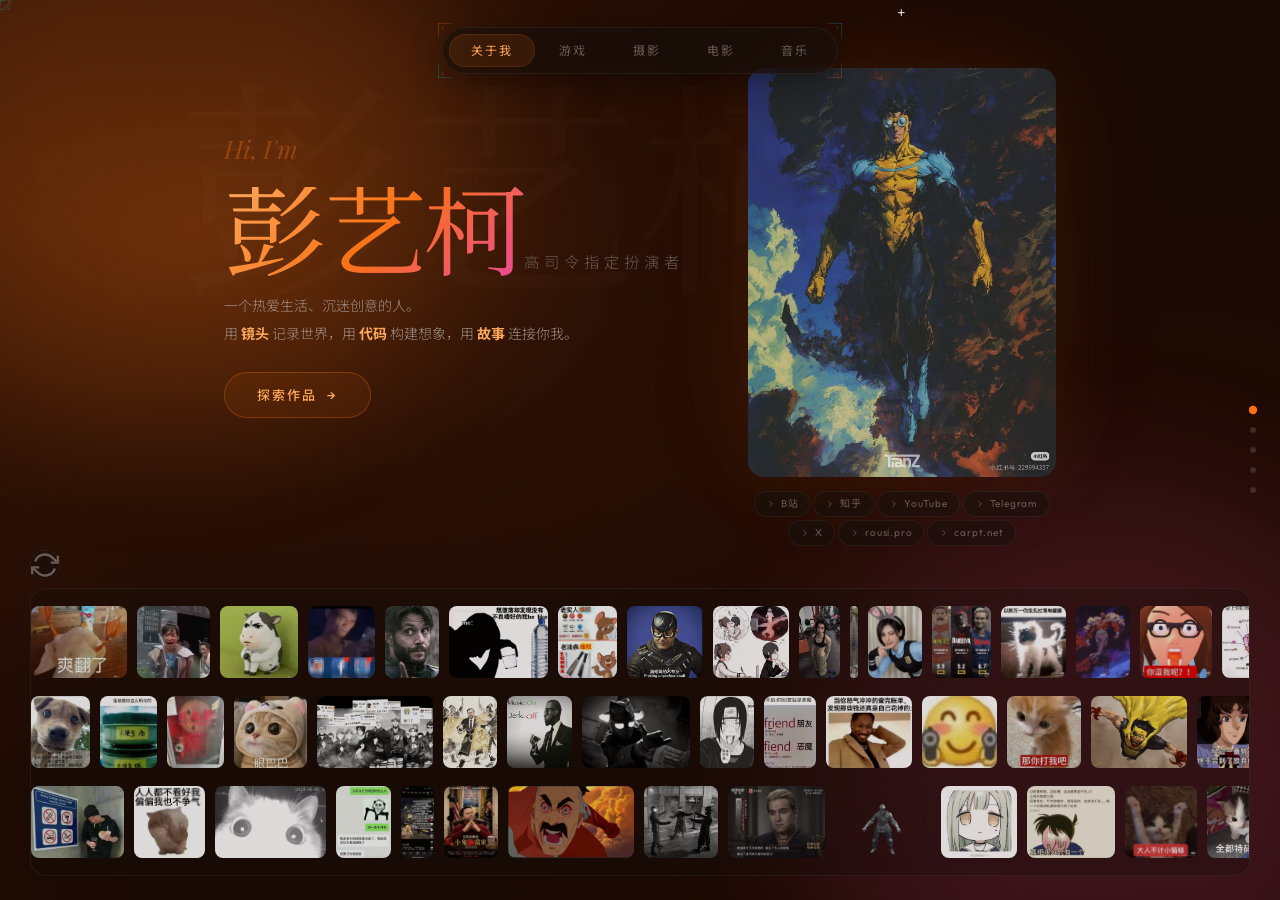
==== index.html @ dfc2ba19 "design: photo stage premium frame decoration - Conic-gradient animated border frame (8s rotate) arou" ====
<!DOCTYPE html>
<html lang="zh-CN">
<head>
<meta charset="UTF-8">
<meta name="viewport" content="width=device-width, initial-scale=1.0">
<title>JONY · 个人空间</title>
<link href="https://fonts.googleapis.com/css2?family=Instrument+Serif:ital@0;1&family=Outfit:wght@300;400;500;700&family=DM+Sans:opsz,wght@9..40,300;9..40,400;9..40,500;9..40,700&family=Noto+Sans+SC:wght@300;400;500;700;900&family=Noto+Serif+SC:wght@700;900&family=Playfair+Display:ital,wght@0,700;0,900;1,400&display=swap" rel="stylesheet">
<style>
:root{--bg-deep:#0a0806;--bg-surface:#14100c;--text-primary:#ece4dc;--text-secondary:#a09088;--text-muted:#6a5c54;--accent:#F97316;--accent-light:#FDA75C;--accent-glow:rgba(249,115,22,0.2);--border-subtle:rgba(236,228,220,0.06);--font-display:'Instrument Serif','Noto Serif SC',serif;--font-body:'Outfit','DM Sans','Noto Sans SC',sans-serif;--font-greeting:'Playfair Display',serif;--radius-sm:8px;--radius-md:16px;--radius-lg:24px;--ease-out-expo:cubic-bezier(0.16,1,0.3,1);--ease-spring:cubic-bezier(0.34,1.56,0.64,1)}
*,*::before,*::after{margin:0;padding:0;box-sizing:border-box}html{scroll-behavior:smooth}
body{font-family:var(--font-body);background:var(--bg-deep);overflow:hidden;color:var(--text-primary);cursor:none;font-weight:300;font-size:16px;line-height:1.6}
/* cursor - holographic scan */
#cursor-ring{position:fixed;width:20px;height:20px;border:1.5px solid rgba(20,184,166,0.35);border-radius:50%;pointer-events:none;z-index:99999;transform:translate(-50%,-50%);transition:width .35s var(--ease-out-expo),height .35s var(--ease-out-expo),border-color .35s ease,border-width .35s ease;mix-blend-mode:difference;box-shadow:0 0 10px rgba(20,184,166,0.06),inset 0 0 10px rgba(20,184,166,0.03)}
#cursor-ring .cr-glow{position:absolute;inset:-2px;border-radius:50%;background:radial-gradient(circle at 50% 50%,rgba(20,184,166,0.06),transparent 70%);animation:crPulse 2s ease-in-out infinite alternate;pointer-events:none}
@keyframes crPulse{0%{opacity:0.3;transform:scale(1)}100%{opacity:1;transform:scale(1.2)}}
#cursor-ring .cr-cross-h{position:absolute;top:50%;left:50%;width:12px;height:1px;background:rgba(20,184,166,0.45);transform:translate(-50%,-50%);pointer-events:none;border-radius:1px}
#cursor-ring .cr-cross-v{position:absolute;top:50%;left:50%;height:12px;width:1px;background:rgba(20,184,166,0.45);transform:translate(-50%,-50%);pointer-events:none;border-radius:1px}
#cursor-ring .cr-ring1{position:absolute;inset:-4px;border-radius:50%;border:1px solid rgba(20,184,166,0.08);animation:scanSpin 3s linear infinite;pointer-events:none}
#cursor-ring .cr-ring2{position:absolute;inset:-9px;border-radius:50%;border:1px dashed rgba(20,184,166,0.04);animation:scanSpin 5s linear infinite reverse;pointer-events:none}
#cursor-ring .cr-corner{position:absolute;width:4px;height:4px;border-color:rgba(20,184,166,0.2);border-style:solid;pointer-events:none}
#cursor-ring .cr-corner.tl{top:-1px;left:-1px;border-width:1px 0 0 1px}
#cursor-ring .cr-corner.tr{top:-1px;right:-1px;border-width:1px 1px 0 0}
#cursor-ring .cr-corner.bl{bottom:-1px;left:-1px;border-width:0 0 1px 1px}
#cursor-ring .cr-corner.br{bottom:-1px;right:-1px;border-width:0 1px 1px 0}
@keyframes scanSpin{100%{transform:rotate(360deg)}}
#cursor-ring.hover{width:44px;height:44px;border-color:rgba(20,184,166,0.5);border-width:2px;box-shadow:0 0 20px rgba(20,184,166,0.12),inset 0 0 20px rgba(20,184,166,0.06)}
#cursor-ring.hover .cr-cross-h{width:18px;background:rgba(20,184,166,0.65)}
#cursor-ring.hover .cr-cross-v{height:18px;background:rgba(20,184,166,0.65)}
#cursor-ring.hover .cr-corner{border-color:rgba(20,184,166,0.35)}
#cursor-ring.click{transform:translate(-50%,-50%) scale(.7);border-color:rgba(14,165,233,0.5);box-shadow:0 0 24px rgba(14,165,233,0.15)}
#cursor-dot{position:fixed;width:3px;height:3px;border-radius:50%;background:rgba(20,184,166,0.85);pointer-events:none;z-index:100000;transform:translate(-50%,-50%);transition:width .12s,height .12s,background .12s,box-shadow .12s;mix-blend-mode:difference;box-shadow:0 0 8px rgba(20,184,166,0.3)}
#cursor-dot.hover{width:7px;height:7px;background:rgba(20,184,166,1);box-shadow:0 0 16px rgba(20,184,166,0.45)}
.cr-particle{position:fixed;border-radius:50%;pointer-events:none;z-index:99998;mix-blend-mode:difference}
/* egg - confetti */
@keyframes confettiFall{0%{opacity:1;transform:translateY(0) rotate(0deg)}100%{opacity:0;transform:translateY(100px) rotate(720deg)}}
.egg-toast{z-index:99997;pointer-events:none;position:fixed;left:50%;top:40%;transform:translate(-50%,-50%) scale(0.85);opacity:0;transition:all .5s cubic-bezier(0.34,1.56,0.64,1);background:rgba(20,16,12,0.92);backdrop-filter:blur(20px);-webkit-backdrop-filter:blur(20px);border:1px solid rgba(100,130,255,0.25);border-radius:16px;padding:20px 32px;text-align:center;font-size:clamp(15px,1.8vw,22px);color:#fff;font-family:var(--font-body);box-shadow:0 0 60px rgba(100,130,255,0.08)}
.egg-toast.show{opacity:1;transform:translate(-50%,-50%) scale(1)}
.egg-toast .egg-icon{display:block;font-size:clamp(28px,3.5vw,44px);margin-bottom:8px}
.hover-text{transition:all .35s var(--ease-spring),color .2s ease}
.hover-text:hover{transform:translateY(-2px) scale(1.02);color:var(--text-primary)!important;text-shadow:0 4px 30px rgba(249,115,22,0.1)}
#splash{position:fixed;inset:0;z-index:9999;display:flex;align-items:center;justify-content:center;background:#000;transition:opacity .8s var(--ease-out-expo),visibility .8s var(--ease-out-expo)}
#splash::before{content:'';position:absolute;inset:0;background:radial-gradient(circle at 50% 50%,rgba(249,115,22,0.4) 0%,rgba(204,85,42,0.3) 30%,rgba(30,20,16,0.4) 60%,transparent 80%);opacity:0;transition:opacity .8s ease;pointer-events:none}
#splash.dismissing::before{opacity:1}
#splash.dismissing{background:radial-gradient(ellipse at 50% 50%,rgba(40,10,5,1) 0%,rgba(10,8,6,1) 60%,#000 100%)}
#splash.hidden{opacity:0;visibility:hidden;pointer-events:none}
.splash-title{font-family:var(--font-display);position:relative;display:flex;align-items:center;justify-content:center;transition:transform .8s var(--ease-spring),opacity .6s ease}
#splash.dismissing .splash-title{transform:scale(1.12);opacity:0.6}
.title-base{font-size:clamp(36px,6vw,80px);font-weight:400;letter-spacing:6px;color:rgba(236,228,220,0.03);margin:0;white-space:nowrap}
.title-sweep{position:absolute;font-size:clamp(36px,6vw,80px);font-weight:400;letter-spacing:6px;color:var(--text-primary);margin:0;white-space:nowrap;clip-path:inset(0 99% 0 0);animation:beamSweep 3.5s ease .5s 1 forwards}
@keyframes beamSweep{0%{clip-path:inset(0 99% 0 0)}25%{clip-path:inset(0 40% 0 0%)}40%{clip-path:inset(0 15% 0 42%)}50%{clip-path:inset(0 0% 0 72%)}55%{clip-path:inset(0 0% 0 99%)}100%{clip-path:inset(0 0% 0 99%)}}
.main{height:100vh;overflow-y:scroll;scroll-snap-type:y proximity;scroll-behavior:smooth;-webkit-overflow-scrolling:touch;position:relative;z-index:2;scrollbar-width:thin;scrollbar-color:rgba(249,115,22,0.2) transparent}
.main::-webkit-scrollbar{width:4px;background:transparent}
.main::-webkit-scrollbar-thumb{background:rgba(249,115,22,0.15);border-radius:4px}
.glass-nav{position:fixed;top:clamp(16px,3vh,28px);left:50%;transform:translateX(-50%);z-index:200;display:flex;padding:6px;border-radius:100px;background:rgba(20,16,12,0.65);backdrop-filter:blur(24px);-webkit-backdrop-filter:blur(24px);border:1px solid rgba(236,228,220,0.06);box-shadow:0 8px 32px rgba(0,0,0,0.4),inset 0 0 40px rgba(249,115,22,0.02)}
.glass-nav-inner{position:relative;display:flex;gap:2px}
.glass-nav-indicator{position:absolute;top:0;left:0;height:100%;border-radius:100px;background:rgba(249,115,22,0.12);border:1px solid rgba(249,115,22,0.15);transition:left .45s var(--ease-out-expo),width .45s var(--ease-out-expo);pointer-events:none;z-index:0}
.glass-nav-indicator::after{content:'';position:absolute;bottom:-6px;left:50%;transform:translateX(-50%);width:20px;height:2px;border-radius:1px;background:rgba(249,115,22,0.25);opacity:0;transition:opacity .45s ease}
.glass-nav a.active~.glass-nav-indicator::after{opacity:1}
.glass-nav a{text-decoration:none;padding:7px 22px;border-radius:100px;font-size:clamp(12px,0.85vw,14px);color:var(--text-muted);font-weight:400;transition:color .3s ease;cursor:pointer;font-family:var(--font-body);letter-spacing:2px;position:relative;z-index:1;text-transform:uppercase}
.glass-nav a:hover{color:var(--text-secondary)}
.glass-nav a.active{color:var(--accent-light);text-shadow:0 0 20px rgba(249,115,22,0.15)}
.glass-nav .nv-deco{position:absolute;width:clamp(10px,1.2vw,18px);height:clamp(10px,1.2vw,18px);border-color:rgba(249,115,22,0.2);border-style:solid;pointer-events:none;z-index:0;transition:border-color .4s ease}
.glass-nav:hover .nv-deco{border-color:rgba(249,115,22,0.4)}
.glass-nav .nv-deco.tl{top:-5px;left:-5px;border-width:1.5px 0 0 1.5px;border-image:linear-gradient(135deg,rgba(249,115,22,0.3),transparent) 1}
.glass-nav .nv-deco.tr{top:-5px;right:-5px;border-width:1.5px 1.5px 0 0;border-image:linear-gradient(225deg,rgba(14,165,233,0.3),transparent) 1}
.glass-nav .nv-deco.bl{bottom:-5px;left:-5px;border-width:0 0 1.5px 1.5px;border-image:linear-gradient(45deg,rgba(14,165,233,0.3),transparent) 1}
.glass-nav .nv-deco.br{bottom:-5px;right:-5px;border-width:0 1.5px 1.5px 0;border-image:linear-gradient(315deg,rgba(249,115,22,0.3),transparent) 1}
.glass-nav .nv-deco-dot{position:absolute;width:3px;height:3px;border-radius:50%;background:rgba(249,115,22,0.12);pointer-events:none;z-index:0;transition:all .4s ease}
.glass-nav:hover .nv-deco-dot{background:rgba(249,115,22,0.3);box-shadow:0 0 6px rgba(249,115,22,0.1)}
.glass-nav .nv-deco-dot.tld{top:-2px;left:-2px}
.glass-nav .nv-deco-dot.trd{top:-2px;right:-2px}
.glass-nav .nv-deco-dot.bld{bottom:-2px;left:-2px}
.glass-nav .nv-deco-dot.brd{bottom:-2px;right:-2px}
.section{min-height:100vh;scroll-snap-align:start;position:relative;display:flex;align-items:center;justify-content:center}
@media(min-width:769px){#about,#games,#photos,#movies{overflow:hidden}}
.nav-dots{position:fixed;right:24px;top:50%;transform:translateY(-50%);z-index:100;display:flex;flex-direction:column;gap:14px}
.nav-dot{width:6px;height:6px;border-radius:50%;border:none;background:rgba(236,228,220,0.15);cursor:pointer;transition:all .4s var(--ease-out-expo);position:relative}
.nav-dot:hover,.nav-dot.active{background:var(--accent);box-shadow:0 0 12px var(--accent-glow);transform:scale(1.4)}
.nav-dot .dot-label{position:absolute;right:18px;top:50%;transform:translateY(-50%);font-size:11px;color:var(--text-primary);font-weight:400;white-space:nowrap;opacity:0;transition:opacity .3s;pointer-events:none;font-family:var(--font-body);letter-spacing:1.5px;text-transform:uppercase}
.nav-dot:hover .dot-label{opacity:0.6}

/* ===== EASTER EGGS ===== */
.hero-title{position:relative;cursor:pointer;display:inline-block}
.hero-title .egg-tip{position:absolute;bottom:calc(100% + 8px);left:50%;transform:translateX(-50%) translateY(6px);background:rgba(20,16,12,0.9);backdrop-filter:blur(12px);-webkit-backdrop-filter:blur(12px);border:1px solid rgba(249,115,22,0.2);border-radius:100px;padding:6px 16px;font-size:clamp(12px,0.8vw,14px);color:rgba(253,167,92,0.9);font-family:var(--font-body);white-space:nowrap;pointer-events:none;opacity:0;transition:all .4s var(--ease-spring);font-weight:400;letter-spacing:0.5px;-webkit-text-fill-color:initial}
.hero-title .egg-tip.show{opacity:1;transform:translateX(-50%) translateY(0)}
.hero-title:hover .egg-tip.show{opacity:1;transform:translateX(-50%) translateY(0)}
.hero-title .egg-tip .heart{display:inline-block;color:#FF6B8A;animation:heartPulse .8s ease-in-out infinite alternate}
@keyframes heartPulse{0%{transform:scale(1)}100%{transform:scale(1.2)}}
.tagline-egg{cursor:pointer;transition:all .3s ease;position:relative;display:inline-block}
.tagline-egg:hover{color:rgba(253,167,92,0.8)!important;transform:scale(1.03)}
.tagline-egg.clicked{animation:tagBounce .4s var(--ease-spring)}
@keyframes tagBounce{0%{transform:scale(1)}40%{transform:scale(1.08)}100%{transform:scale(1)}}
.deco-cross-egg{cursor:pointer!important;transition:all .3s ease!important;user-select:none}
.deco-cross-egg:active{animation:crossPop .4s ease}
@keyframes crossPop{0%{transform:translateY(-50%) scale(1)}30%{transform:translateY(-50%) scale(1.3);color:rgba(249,115,22,0.15)}100%{transform:translateY(-50%) scale(1)}}
.splash-egg{cursor:pointer;user-select:none}

/* about */
#about{background:#1a0a04;flex-direction:column;padding:0;justify-content:flex-start;position:relative;overflow:hidden}
#about .aurora-blob{position:absolute;width:clamp(300px,50vw,600px);height:clamp(300px,50vw,600px);border-radius:50%;filter:blur(80px);opacity:0.15;pointer-events:none;z-index:0;will-change:transform}
#about .ab1{background:#F97316;top:-20%;left:-10%;animation:aurora 20s ease-in-out infinite}
#about .ab2{background:#EC4899;bottom:-20%;right:-10%;animation:aurora2 25s ease-in-out infinite}
#about::before{content:'';position:absolute;inset:0;background:radial-gradient(ellipse at 15% 25%,rgba(249,115,22,0.25) 0%,rgba(200,80,30,0.08) 30%,transparent 60%),radial-gradient(ellipse at 85% 70%,rgba(160,60,20,0.06) 0%,transparent 50%);pointer-events:none;z-index:1}
#about::after{content:'';position:absolute;top:-25%;left:-15%;width:55%;height:150%;background:linear-gradient(110deg,rgba(253,167,92,0.06) 0%,rgba(249,100,30,0.03) 25%,transparent 50%);transform:rotate(-18deg);pointer-events:none;z-index:1}
.about-hero{flex:1;width:100%;display:flex;align-items:center;justify-content:center;padding:0;position:relative;z-index:2;gap:clamp(30px,5vw,80px)}
.about-hero-left{flex:0 1 auto;max-width:clamp(350px,48vw,600px);position:relative;z-index:3}
.about-hero-right{flex:0 0 clamp(220px,24vw,340px);position:relative;z-index:3;display:flex;flex-direction:column;align-items:center;gap:14px}
.about-hero-left::before{content:'\5F6D\827A\67EF';position:absolute;top:-15%;left:-10%;font-family:var(--font-display);font-size:clamp(140px,18vw,280px);font-weight:400;color:rgba(236,228,220,0.02);pointer-events:none;user-select:none;white-space:nowrap;line-height:1}
.name-img{width:100%;height:auto;max-height:75vh;object-fit:contain;border-radius:var(--radius-md);box-shadow:0 0 80px rgba(249,115,22,0.1),0 0 160px rgba(249,115,22,0.04);transition:all .5s var(--ease-out-expo);cursor:pointer}
.name-img:hover{box-shadow:0 0 100px rgba(249,115,22,0.18),0 0 200px rgba(249,115,22,0.08);animation:imgBounce .5s var(--ease-spring) forwards}
@keyframes imgBounce{0%{transform:translateY(0)}40%{transform:translateY(-5px)}100%{transform:translateY(0)}}
.greeting{font-family:var(--font-greeting);font-size:clamp(18px,2vw,32px);color:rgba(249,115,22,0.35);font-style:italic;margin-bottom:4px;opacity:0;transform:translateY(20px);transition:opacity .7s ease,transform .7s ease}
.greeting.visible{opacity:1;transform:translateY(0)}.title-divider.visible{opacity:1;transform:translateY(0)}
.hero-title{font-family:var(--font-display);font-size:clamp(52px,8vw,110px);font-weight:400;line-height:0.92;letter-spacing:-0.02em;margin-bottom:10px;background:linear-gradient(135deg,#FDA75C,#F97316,#EC4899);-webkit-background-clip:text;-webkit-text-fill-color:transparent;background-clip:text;opacity:0;transform:translateY(20px);transition:opacity .7s ease,transform .7s ease}
.hero-title.visible{opacity:1;transform:translateY(0)}
.hero-tagline{font-size:clamp(14px,1.2vw,20px);color:var(--text-muted);margin-bottom:10px;letter-spacing:5px;font-weight:300;text-transform:uppercase;opacity:0;transform:translateY(20px);transition:opacity .7s ease,transform .7s ease}
.hero-tagline.visible{opacity:1;transform:translateY(0)}
.hero-bio{font-size:clamp(14px,1vw,18px);line-height:2;color:var(--text-secondary);font-weight:300;margin-bottom:24px;opacity:0;transform:translateY(20px);transition:opacity .7s ease,transform .7s ease}
.hero-bio.visible{opacity:1;transform:translateY(0)}
.hero-bio strong{color:var(--accent-light)}
.hero-btn{display:inline-flex;align-items:center;gap:10px;padding:12px 32px;border-radius:100px;border:1px solid rgba(249,115,22,0.3);background:rgba(249,115,22,0.08);color:var(--accent-light);font-size:clamp(13px,0.85vw,15px);font-weight:500;cursor:pointer;transition:all .4s var(--ease-out-expo);letter-spacing:2px;font-family:var(--font-body);text-decoration:none;text-transform:uppercase;opacity:0;transform:translateY(15px)}
.hero-btn.visible{opacity:1;transform:translateY(0)}
.hero-btn:hover{transform:translateY(-3px);border-color:rgba(249,115,22,0.5);box-shadow:0 12px 40px rgba(249,115,22,0.2)}
.site-links{width:100%;display:flex;flex-wrap:wrap;gap:3px;justify-content:center}
.site-link{display:inline-flex;align-items:center;gap:5px;padding:4px 11px;border-radius:100px;border:1px solid var(--border-subtle);background:rgba(20,16,12,0.5);color:var(--text-muted);font-size:clamp(10px,0.65vw,12px);text-decoration:none;transition:all .3s ease;font-weight:400;letter-spacing:0.8px}
.site-link:hover{border-color:rgba(249,115,22,0.25);background:rgba(249,115,22,0.06);color:var(--accent-light)}
/* photo */
#photos{background:#041a14;flex-direction:column;padding:0;overflow:hidden}
#photos .aurora-blob{position:absolute;width:clamp(300px,50vw,550px);height:clamp(300px,50vw,550px);border-radius:50%;filter:blur(90px);opacity:0.08;pointer-events:none;z-index:0;will-change:transform}
#photos .ab1{background:#14B8A6;top:-15%;left:10%;animation:aurora 24s ease-in-out infinite}
#photos .ab2{background:#0EA5E9;bottom:-15%;right:10%;animation:aurora2 20s ease-in-out infinite}
#photos::before{content:'';position:absolute;inset:0;background:radial-gradient(ellipse at 50% 50%,rgba(20,184,166,0.03) 0%,transparent 70%);pointer-events:none;z-index:0}
#photos .section-content{position:absolute;top:clamp(60px,8vh,80px);left:50%;transform:translateX(-50%);z-index:10;text-align:center;pointer-events:none}
#photos .section-title{font-family:var(--font-display);font-size:clamp(24px,3vw,40px);font-weight:400;color:rgba(236,228,220,0.5)}
#photos .section-subtitle{font-size:clamp(11px,0.85vw,13px);color:rgba(236,228,220,0.2)}
.photo-stage{position:relative;flex:1;width:100%;display:flex;align-items:center;justify-content:center;overflow:hidden}
.photo-stage .ps-frame{position:absolute;inset:clamp(16px,2.5vh,32px);pointer-events:none;z-index:7;border-radius:var(--radius-lg);overflow:hidden}
.photo-stage .ps-frame::before{content:'';position:absolute;inset:-2px;border-radius:calc(var(--radius-lg) + 2px);background:conic-gradient(from 0deg at 50% 50%,rgba(20,184,166,0.12),rgba(14,165,233,0.18),rgba(20,184,166,0.06),rgba(14,165,233,0.15),rgba(20,184,166,0.12));animation:frameRotate 8s linear infinite;mask:linear-gradient(#000 0 0) content-box,linear-gradient(#000 0 0);mask-composite:exclude;-webkit-mask:linear-gradient(#000 0 0) content-box,linear-gradient(#000 0 0);-webkit-mask-composite:exclusive;padding:1.5px}
@keyframes frameRotate{100%{transform:rotate(360deg)}}
.photo-stage .ps-glow{position:absolute;width:clamp(200px,30vw,400px);height:clamp(200px,30vw,400px);border-radius:50%;background:radial-gradient(circle,rgba(20,184,166,0.04),transparent 70%);animation:psGlow 5s ease-in-out infinite alternate;pointer-events:none;z-index:1}
.photo-stage .ps-glow.g1{top:-10%;left:10%;animation-delay:0s}
.photo-stage .ps-glow.g2{bottom:-10%;right:10%;animation-delay:2.5s;background:radial-gradient(circle,rgba(14,165,233,0.035),transparent 70%)}
@keyframes psGlow{0%{opacity:0.4;transform:translate(0,0) scale(1)}100%{opacity:1;transform:translate(20px,-20px) scale(1.15)}}
.photo-stage .ps-corner{position:absolute;width:clamp(20px,2.5vw,36px);height:clamp(20px,2.5vw,36px);border-style:solid;pointer-events:none;z-index:9;opacity:0.25;transition:opacity .5s ease}
.photo-stage:hover .ps-corner{opacity:0.5}
.photo-stage .ps-corner.tl{top:clamp(8px,1.2vh,16px);left:clamp(8px,1.2vh,16px);border-width:1.5px 0 0 1.5px;border-color:rgba(20,184,166,0.3)}
.photo-stage .ps-corner.tr{top:clamp(8px,1.2vh,16px);right:clamp(8px,1.2vh,16px);border-width:1.5px 1.5px 0 0;border-color:rgba(14,165,233,0.3)}
.photo-stage .ps-corner.bl{bottom:clamp(8px,1.2vh,16px);left:clamp(8px,1.2vh,16px);border-width:0 0 1.5px 1.5px;border-color:rgba(14,165,233,0.3)}
.photo-stage .ps-corner.br{bottom:clamp(8px,1.2vh,16px);right:clamp(8px,1.2vh,16px);border-width:0 1.5px 1.5px 0;border-color:rgba(20,184,166,0.3)}
.photo-stage .ps-line{position:absolute;z-index:9;pointer-events:none;opacity:0.15;transition:opacity .5s ease}
.photo-stage:hover .ps-line{opacity:0.3}
.photo-stage .ps-line.l1{top:clamp(12px,1.6vh,22px);left:clamp(12px,1.6vh,22px);width:clamp(40px,5vw,70px);height:1px;background:linear-gradient(90deg,rgba(20,184,166,0.4),transparent)}
.photo-stage .ps-line.l2{bottom:clamp(12px,1.6vh,22px);right:clamp(12px,1.6vh,22px);width:clamp(40px,5vw,70px);height:1px;background:linear-gradient(270deg,rgba(14,165,233,0.4),transparent)}
.photo-stage::after{content:'';position:absolute;inset:0;background:linear-gradient(90deg,rgba(4,26,20,0.3) 0%,transparent 20%,transparent 80%,rgba(4,26,20,0.3) 100%);pointer-events:none;z-index:8}
.photo-stack{position:relative;width:100%;height:100vh;display:flex;align-items:center;justify-content:center}
.photo-card{position:absolute;border-radius:var(--radius-md);overflow:hidden;cursor:pointer;background:#062e24;box-shadow:0 8px 40px rgba(0,0,0,0.4);transition:all .6s cubic-bezier(0.34,1.56,0.64,1);user-select:none;-webkit-user-select:none}
.photo-card img{width:100%;height:100%;object-fit:contain;display:block;pointer-events:none}
.photo-card.focus{z-index:5;opacity:1;transform:scale(1) translateX(0);filter:brightness(1) saturate(1);box-shadow:0 8px 40px rgba(0,0,0,0.5),0 0 60px rgba(20,184,166,0.06)}
.photo-card.side{z-index:3;opacity:0.45;filter:brightness(0.4) saturate(0.4);transform:scale(0.78);cursor:pointer}
.photo-card.side:hover{opacity:0.65;filter:brightness(0.6) saturate(0.6)}
.photo-card.far{opacity:0;z-index:1;transform:scale(0.55);pointer-events:none}
.photo-counter{position:absolute;bottom:clamp(24px,4vh,48px);right:clamp(24px,4vw,48px);z-index:10;font-family:var(--font-display);font-size:clamp(18px,2vw,30px);color:rgba(236,228,220,0.08);letter-spacing:3px;font-weight:400;user-select:none;font-style:italic}
.photo-nav-btn{position:absolute;top:50%;transform:translateY(-50%);z-index:10;width:clamp(36px,3.5vw,52px);height:clamp(36px,3.5vw,52px);border:none;background:rgba(20,16,12,0.3);backdrop-filter:blur(12px);-webkit-backdrop-filter:blur(12px);border-radius:50%;cursor:pointer;display:flex;align-items:center;justify-content:center;transition:all .4s var(--ease-out-expo);color:rgba(236,228,220,0.4);padding:0;outline:none}
.photo-nav-btn:hover{background:rgba(20,16,12,0.6);color:rgba(236,228,220,0.8);transform:translateY(-50%) scale(1.08)}
.photo-nav-btn svg{width:clamp(16px,1.5vw,22px);height:clamp(16px,1.5vw,22px);display:block}
.photo-nav-btn.prev{left:clamp(12px,2vw,32px)}
.photo-nav-btn.next{right:clamp(12px,2vw,32px)}
.photo-pages{position:absolute;bottom:clamp(24px,4vh,48px);left:50%;transform:translateX(-50%);display:flex;gap:4px;z-index:10;align-items:center}
.photo-page-line{width:20px;height:2px;border-radius:1px;border:none;background:rgba(236,228,220,0.06);cursor:pointer;transition:all .5s ease;padding:0}
.photo-page-line.active{width:32px;background:rgba(20,184,166,0.4);box-shadow:0 0 8px rgba(20,184,166,0.08)}
/* games */
#games{background:linear-gradient(145deg,#0a0a12 0%,#141428 30%,#0a0a12 100%);flex-direction:column;padding:0;overflow:hidden;min-height:100vh}
#games .aurora-blob{position:absolute;width:clamp(250px,40vw,500px);height:clamp(250px,40vw,500px);border-radius:50%;filter:blur(80px);opacity:0.1;pointer-events:none;z-index:0;will-change:transform}
#games .ab1{background:#6366F1;top:-10%;right:-5%;animation:aurora2 22s ease-in-out infinite}
#games .ab2{background:#14B8A6;bottom:-10%;left:-5%;animation:aurora 18s ease-in-out infinite}
#games::before{content:'';position:absolute;inset:0;background:radial-gradient(ellipse at 50% 0%,rgba(80,100,200,0.12),transparent 70%);pointer-events:none}
#games .section-content{text-align:center;position:relative;z-index:2;width:100%;padding:clamp(36px,5vh,56px) 0 0;flex:0 0 auto}
#games .section-title{font-family:var(--font-display);font-size:clamp(36px,5vw,64px);font-weight:400;color:var(--text-primary)}
#games .section-subtitle{font-size:clamp(13px,1.2vw,17px);color:var(--text-muted);margin-bottom:4px}
.game-desc{font-size:clamp(11px,0.85vw,14px);color:var(--text-muted);max-width:600px;margin:0 auto clamp(12px,1.5vh,22px);line-height:1.7;padding:0 16px;opacity:0.65}
.game-grid-wrap{position:relative;flex:1;width:100%;display:flex;flex-direction:column;align-items:center;overflow:hidden;padding:0 24px 16px}
.game-grid{display:grid;grid-template-columns:1fr 1fr;gap:14px;width:100%;max-width:860px;padding:4px}
.game-grid-item{display:flex;gap:18px;align-items:center;border-radius:var(--radius-md);border:1px solid var(--border-subtle);background:rgba(20,16,30,0.4);padding:16px 18px;cursor:pointer;transition:all .35s var(--ease-out-expo);overflow:hidden;position:relative}
.game-grid-item::before{content:'';position:absolute;left:0;top:10%;height:80%;width:2px;border-radius:0 1px 1px 0;background:rgba(100,130,255,0.08);transition:all .35s var(--ease-out-expo)}
.game-grid-item:hover{transform:translateX(6px);border-color:rgba(100,130,255,0.2);background:rgba(40,35,70,0.35);box-shadow:0 8px 28px rgba(100,130,255,0.08)}
.game-grid-item:hover::before{top:5%;height:90%;background:rgba(100,130,255,0.25);box-shadow:0 0 12px rgba(100,130,255,0.1)}
.game-grid-poster{width:100px;height:150px;border-radius:var(--radius-sm);overflow:hidden;flex-shrink:0;background:#1a1a2e}
.game-grid-poster div{width:100%;height:100%;background-size:cover;background-position:center}
.game-grid-info{flex:1;min-width:0}
.game-grid-info h3{font-size:clamp(15px,1.1vw,17px);font-weight:500;color:var(--text-primary);white-space:nowrap;overflow:hidden;text-overflow:ellipsis;margin-bottom:4px;transition:color .3s}
.game-grid-item:hover .game-grid-info h3{color:#7B9CFF}
.game-grid-info .hours{font-size:clamp(13px,0.9vw,15px);color:var(--text-muted)}
.game-grid-nav{display:flex;align-items:center;gap:16px;margin-top:6px}
.game-nav-btn{width:28px;height:28px;border:none;background:transparent;color:rgba(236,228,220,0.15);font-size:18px;cursor:pointer;display:flex;align-items:center;justify-content:center;transition:all .35s ease;font-family:var(--font-body);user-select:none;line-height:1;padding:0;font-weight:100;outline:none}
.game-nav-btn:hover{color:rgba(236,228,220,0.5);transform:scale(1.2)}
.game-nav-btn:disabled{opacity:0.08;cursor:default;transform:none!important}
.game-page-info{font-size:12px;color:var(--text-muted);font-weight:300;letter-spacing:2px;min-width:40px;text-align:center;font-family:var(--font-display);font-style:italic}
/* movies */
#movies{background:linear-gradient(160deg,#1a0408 0%,#2a0a12 30%,#1a0408 60%,#0d0204 100%);flex-direction:column;padding:0;overflow:hidden}
#movies .aurora-blob{position:absolute;width:clamp(250px,40vw,500px);height:clamp(250px,40vw,500px);border-radius:50%;filter:blur(80px);opacity:0.1;pointer-events:none;z-index:0;will-change:transform}
#movies .ab1{background:#EC4899;top:-20%;left:-5%;animation:aurora2 26s ease-in-out infinite}
#movies .ab2{background:#F97316;bottom:-10%;right:5%;animation:aurora 21s ease-in-out infinite}
#movies::before{content:'';position:absolute;inset:0;background:radial-gradient(ellipse at 50% 0%,rgba(236,72,153,0.15),transparent 70%);pointer-events:none}
#movies .section-content{text-align:center;position:relative;z-index:2;width:100%;padding:clamp(36px,5vh,56px) 0 0;flex:0 0 auto}
#movies .section-title{font-family:var(--font-display);font-size:clamp(36px,5vw,64px);font-weight:400;color:var(--text-primary)}
#movies .section-subtitle{font-size:clamp(13px,1.2vw,17px);color:var(--text-muted);margin-bottom:clamp(12px,2vh,28px)}
.movie-carousel-wrap{position:relative;flex:1;width:100%;overflow:hidden;display:flex;align-items:center}
.movie-track{display:flex;align-items:center;gap:50px;will-change:transform;padding:0;height:75vh}
.movie-item{flex-shrink:0;width:160px;display:flex;flex-direction:column;align-items:center}
.movie-card{width:160px;height:240px;border-radius:var(--radius-sm);position:relative;cursor:pointer;border:1.5px solid transparent;flex-shrink:0;opacity:0.35;filter:brightness(0.35) saturate(0.5);margin-bottom:0;transition:all .5s;overflow:hidden}
.movie-card .poster{position:absolute;inset:0;overflow:hidden;border-radius:10px}
.movie-card .poster div{width:100%;height:100%;background-size:cover;background-position:center}
.movie-card .poster-overlay{position:absolute;inset:0;border-radius:10px;background:linear-gradient(to top,rgba(0,0,0,0.2),transparent 40%);pointer-events:none}
.movie-card.focus{transform:scale(1.875);transform-origin:center top;opacity:1;filter:brightness(1) saturate(1);border-color:rgba(236,72,153,0.5);z-index:10;margin-bottom:220px;box-shadow:0 0 40px rgba(236,72,153,0.15),0 0 80px rgba(236,72,153,0.06)}
.movie-card.focus .poster::after{content:'';position:absolute;inset:0;background:url('data:image/svg+xml,<svg xmlns="http://www.w3.org/2000/svg" width="200" height="200" opacity="0.04"><filter id="n"><feTurbulence type="fractalNoise" baseFrequency="0.65" numOctaves="3" stitchTiles="stitch"/></filter><rect width="200" height="200" filter="url(%23n)"/></svg>');pointer-events:none;opacity:0.3;z-index:2}
.movie-card.focus .poster-overlay{opacity:0.5}
.movie-card.side{opacity:0.7;filter:brightness(0.55)}
.movie-info{width:100%;padding:12px 4px 0;text-align:center}
.movie-info h3{font-size:clamp(18px,1.3vw,24px);font-weight:400;font-family:var(--font-display);color:rgba(255,255,255,0.3);margin-bottom:3px}
.movie-info .meta{font-size:clamp(12px,0.9vw,15px);color:rgba(236,228,220,0.12);margin-bottom:2px}
.movie-info .actors{font-size:clamp(11px,0.8vw,14px);color:rgba(236,228,220,0.1);margin-bottom:2px}
.movie-info .rating{font-size:clamp(11px,0.8vw,14px);color:rgba(236,228,220,0.1);margin-bottom:3px}
.movie-info .desc{font-size:clamp(12px,0.9vw,15px);color:rgba(236,228,220,0.08);font-weight:300;font-style:italic}
.movie-item.focus .movie-info h3{color:#EC4899}
.movie-item.focus .movie-info .meta{color:var(--text-secondary)}
.movie-item.focus .movie-info .actors{color:rgba(236,228,220,0.4)}
.movie-item.focus .movie-info .rating{color:#D4A843}
.movie-item.focus .movie-info .desc{color:rgba(236,228,220,0.45)}
/* music */
#music{background:linear-gradient(145deg,#04101a 0%,#0a1e30 30%,#04101a 100%);padding:0;flex-direction:column;overflow:hidden;height:100vh}
#music .aurora-blob{position:absolute;width:clamp(300px,45vw,550px);height:clamp(300px,45vw,550px);border-radius:50%;filter:blur(90px);opacity:0.08;pointer-events:none;z-index:0;will-change:transform}
#music .ab1{background:#0EA5E9;top:-10%;right:-10%;animation:aurora 19s ease-in-out infinite}
#music .ab2{background:#14B8A6;bottom:-10%;left:-5%;animation:aurora2 23s ease-in-out infinite}
#music::before{content:'';position:absolute;inset:0;background:radial-gradient(ellipse at 25% 15%,rgba(14,165,233,0.08) 0%,transparent 50%),radial-gradient(ellipse at 75% 85%,rgba(20,184,166,0.04) 0%,transparent 50%)}
#music .section-content{text-align:center;position:relative;z-index:2;width:100%;padding:clamp(32px,4vh,48px) 0 clamp(6px,1vh,12px);flex:0 0 auto}
#music .section-title{font-family:var(--font-display);font-size:clamp(32px,4.5vw,56px);font-weight:400;color:var(--text-primary)}
#music .section-subtitle{font-size:clamp(12px,1.1vw,16px);color:var(--text-muted)}
.music-artists-wrap{position:relative;flex:1;width:100%;display:flex;gap:clamp(16px,2vw,30px);padding:0 20px 24px;z-index:2;min-height:0}
.music-artist-panel{flex:1;display:flex;flex-direction:column;min-width:0;background:rgba(10,6,20,0.5);border-radius:var(--radius-lg);border:1px solid var(--border-subtle);backdrop-filter:blur(8px);overflow:hidden;transition:all .4s var(--ease-out-expo)}.music-artist-panel:hover{border-color:rgba(14,165,233,0.08);box-shadow:0 0 30px rgba(14,165,233,0.03)}
.music-artist-header{padding:clamp(16px,2vh,24px);text-align:center;flex-shrink:0}
.music-artist-img{width:clamp(70px,7vw,120px);height:clamp(70px,7vw,120px);border-radius:50%;object-fit:cover;margin:0 auto 8px;display:block;box-shadow:0 4px 20px rgba(14,165,233,0.12);border:2px solid rgba(236,228,220,0.06);transition:all .5s var(--ease-spring)}.music-artist-panel:hover .music-artist-img{animation:vinylSpin 4s linear infinite;border-color:rgba(14,165,233,0.2);box-shadow:0 4px 30px rgba(14,165,233,0.2)}
.music-artist-header h3{font-size:clamp(18px,1.6vw,24px);font-weight:500;color:var(--text-primary);font-family:var(--font-display)}
.music-artist-count{font-size:clamp(11px,0.65vw,13px);color:rgba(14,165,233,0.3)}
.music-album-scroll{flex:1;overflow-y:auto;padding:0 12px 12px;scrollbar-width:thin;scrollbar-color:rgba(17,138,178,0.15) transparent}
.music-album-scroll::-webkit-scrollbar{width:3px}
.music-album-scroll::-webkit-scrollbar-thumb{background:rgba(14,165,233,0.15);border-radius:4px}
.music-album-grid{display:grid;grid-template-columns:repeat(auto-fill,minmax(90px,1fr));gap:12px}
.music-album-card{display:flex;flex-direction:column;align-items:center;gap:6px;transition:transform .35s var(--ease-out-expo)}
.music-album-card:hover{transform:translateY(-4px)}
.music-album-img{width:100%;aspect-ratio:1;border-radius:var(--radius-sm);object-fit:cover;box-shadow:0 4px 16px rgba(0,0,0,0.4);border:1px solid var(--border-subtle)}
.music-album-card:hover .music-album-img{box-shadow:0 8px 28px rgba(14,165,233,0.2);transform:scale(1.06);border-color:rgba(14,165,233,0.15)}
.music-album-name{font-size:11px;color:var(--text-muted);text-align:center;white-space:nowrap;overflow:hidden;text-overflow:ellipsis;max-width:100%}
.section .animate{opacity:0;transform:translateY(40px);transition:all .9s cubic-bezier(0.15,0.85,0.35,1)}.section .st-deco{width:clamp(24px,3vw,48px);height:1px;margin:clamp(6px,0.6vh,10px) auto 0;opacity:0.15;transition:all .9s cubic-bezier(0.15,0.85,0.35,1)}
.section .animate.visible{opacity:1;transform:translateY(0)}
#zoomLightbox{position:fixed;inset:0;z-index:10000;display:flex;align-items:center;justify-content:center;background:rgba(0,0,0,0);pointer-events:none;transition:background .4s ease;cursor:zoom-out}
#zoomLightbox.open{background:rgba(0,0,0,0.8);pointer-events:all}
#zoomLightbox img{max-height:0;max-width:0;border-radius:var(--radius-md);transition:all .5s var(--ease-spring);opacity:0}
#zoomLightbox.open img{max-height:80vh;max-width:80vw;opacity:1}

@keyframes aurora{0%{transform:translate(-30%,-30%) rotate(0deg)}50%{transform:translate(30%,30%) rotate(180deg)}100%{transform:translate(-30%,-30%) rotate(360deg)}}
@keyframes aurora2{0%{transform:translate(20%,-20%) rotate(0deg)}50%{transform:translate(-20%,20%) rotate(-180deg)}100%{transform:translate(20%,-20%) rotate(-360deg)}}
@keyframes vinylSpin{100%{transform:rotate(360deg)}}

.about-lower{width:100%;overflow:hidden;position:relative;z-index:2;display:flex;flex-direction:column;gap:8px;padding:4px 0 24px;margin-top:auto}
.meme-header{display:flex;align-items:center;padding:0 30px}
.meme-refresh-btn{width:30px;height:30px;border-radius:50%;border:1px solid var(--border-subtle);background:rgba(20,16,12,0.5);color:var(--text-muted);cursor:pointer;padding:0;flex-shrink:0}
.meme-refresh-btn.spinning svg{animation:spin .6s linear infinite}
@keyframes spin{100%{transform:rotate(360deg)}}
.meme-border{margin:0 30px;border:1px solid var(--border-subtle);border-radius:var(--radius-md);overflow:hidden;padding:8px 0;background:rgba(20,16,12,0.3)}
.meme-row{overflow:hidden;display:flex;align-items:center;height:clamp(60px,10vh,110px)}
.meme-row-inner{display:flex;gap:10px;white-space:nowrap}
.meme-row-inner img{height:clamp(50px,8vh,90px);width:auto;border-radius:var(--radius-sm);cursor:pointer;flex-shrink:0;opacity:0.85}
.meme-row-inner img:hover{transform:scale(1.05)!important;box-shadow:0 6px 20px rgba(249,115,22,0.2);opacity:1}
.meme-row-inner.r1{animation:memeScroll 45s linear infinite}
.meme-row-inner.r2{animation:memeScroll 60s linear infinite;animation-delay:-20s}
.meme-row-inner.r3{animation:memeScroll 75s linear infinite;animation-delay:-40s}
.meme-row-inner.paused{animation-play-state:paused!important}
@keyframes memeScroll{0%{transform:translateX(0)}100%{transform:translateX(-50%)}}
@media(max-width:900px){#cursor,#cursor-dot{display:none!important}body{cursor:auto}.about-hero{flex-direction:column-reverse;gap:14px;padding:10vh 5vw 0}.about-hero-right{width:clamp(160px,40vw,240px)}.about-hero-right .name-img{max-height:38vh}.about-hero-left .hero-title,.about-hero-left .greeting,.about-hero-left .hero-tagline,.about-hero-left .hero-bio{text-align:center}.about-hero-left .hero-title{font-size:clamp(36px,10vw,56px)}.hero-btn{margin:0 auto;font-size:13px}.site-link{font-size:clamp(10px,2vw,12px);padding:3px 8px}.about-hero-left::before{display:none}.hero-bio{font-size:14px!important}.hero-tagline{font-size:13px!important}}
@media(max-width:768px){.nav-dots{display:none}.glass-nav{padding:4px}.glass-nav a{padding:5px 12px;font-size:clamp(11px,3vw,14px);letter-spacing:0.5px}.about-lower{gap:4px;padding:2px 0 16px}.meme-border{margin:0 12px;padding:4px 0}.meme-row{height:clamp(40px,7vh,60px)}.meme-row-inner img{height:clamp(30px,5vh,50px)}.meme-header{padding:0 16px}.meme-refresh-btn{width:24px;height:24px}.meme-refresh-btn svg{width:11px;height:11px}.site-links{gap:2px}.photo-card.focus{width:clamp(220px,70vw,480px)!important;height:clamp(180px,55vh,420px)!important}.photo-card.side{transform:scale(0.85)!important}.photo-pages{bottom:clamp(12px,2vh,24px)!important}.photo-page-line{width:14px!important;height:2px!important}.photo-page-line.active{width:24px!important}.photo-counter{font-size:clamp(14px,3vw,18px)!important}.photo-nav-btn{width:clamp(28px,6vw,36px)!important;height:clamp(28px,6vw,36px)!important}.game-grid{gap:8px;padding:2px}.game-grid-item{gap:12px;padding:10px 12px}.game-grid-poster{width:70px;height:105px}.game-grid-info h3{font-size:15px}.game-grid-info .hours{font-size:13px}.game-desc{font-size:14px;max-width:92%;line-height:1.8}.music-artists-wrap{flex-direction:column;gap:10px;padding:0 12px 16px}.music-artist-img{width:clamp(60px,12vw,80px)!important;height:clamp(60px,12vw,80px)!important}.music-artist-header h3{font-size:clamp(16px,4vw,20px)}.music-album-grid{grid-template-columns:repeat(auto-fill,minmax(80px,1fr));gap:8px}.music-album-name{font-size:12px}.movie-carousel-wrap{align-items:flex-start!important;padding-top:2vh}.movie-track{height:auto!important;min-height:45vh;padding-top:20px;padding-bottom:20px}.movie-card{width:120px;height:180px}.movie-card.focus{width:180px;height:270px;margin-bottom:220px!important}.movie-info h3{font-size:clamp(16px,3.5vw,20px)!important}.movie-info .meta,.movie-info .actors,.movie-info .rating,.movie-info .desc{font-size:clamp(13px,2.6vw,15px)!important}}
@media(max-width:480px){.about-hero{padding:8vh 4vw 0;gap:10px}.about-hero-right{width:clamp(130px,35vw,170px)}.about-hero-left .hero-title{font-size:clamp(28px,8vw,40px)}.hero-btn{padding:8px 18px;font-size:13px}.about-hero-left .hero-bio{font-size:14px;margin-bottom:14px}.about-hero-left .hero-tagline{font-size:12px;margin-bottom:6px}.site-link{font-size:10px;padding:2px 5px}.glass-nav a{padding:3px 8px;font-size:clamp(10px,3vw,11px);letter-spacing:0}.photo-card.focus{width:clamp(180px,80vw,380px)!important;height:clamp(150px,45vh,340px)!important}.photo-counter{font-size:clamp(12px,4vw,16px)!important}.game-grid{gap:6px}.game-grid-item{gap:8px;padding:8px 10px}.game-grid-poster{width:55px;height:83px}.game-grid-info h3{font-size:13px}.game-grid-info .hours{font-size:12px}.game-desc{font-size:13px}.movie-card{width:100px;height:150px}.movie-card.focus{width:150px;height:225px;margin-bottom:160px!important}.movie-info h3{font-size:clamp(14px,4vw,16px)!important}.movie-info .meta,.movie-info .actors,.movie-info .rating,.movie-info .desc{font-size:clamp(12px,3vw,13px)!important}}
</style></head><body>
<div id="splash"><h1 class="splash-title"><span class="title-base">你好，我是彭艺柯</span><span class="title-sweep">你好，我是彭艺柯</span></h1></div>
<div id="zoomLightbox"><img alt=""></div>
<div id="cursor-dot"></div><div id="cursor-ring"><div class="cr-glow"></div><div class="cr-cross-h"></div><div class="cr-cross-v"></div><div class="cr-ring1"></div><div class="cr-ring2"></div><span class="cr-corner tl"></span><span class="cr-corner tr"></span><span class="cr-corner bl"></span><span class="cr-corner br"></span></div>
<nav class="glass-nav" id="glassNav"><span class="nv-deco tl"></span><span class="nv-deco tr"></span><span class="nv-deco bl"></span><span class="nv-deco br"></span><span class="nv-deco-dot tld"></span><span class="nv-deco-dot trd"></span><span class="nv-deco-dot bld"></span><span class="nv-deco-dot brd"></span><div class="glass-nav-inner"><div class="glass-nav-indicator" id="navIndicator"></div><a href="#about" data-index="0" class="active">关于我</a><a href="#games" data-index="1">游戏</a><a href="#photos" data-index="2">摄影</a><a href="#movies" data-index="3">电影</a><a href="#music" data-index="4">音乐</a></div></nav>
<nav class="nav-dots" id="navDots"><a class="nav-dot active" href="#about" data-index="0"><span class="dot-label">关于我</span></a><a class="nav-dot" href="#games" data-index="1"><span class="dot-label">游戏</span></a><a class="nav-dot" href="#photos" data-index="2"><span class="dot-label">摄影</span></a><a class="nav-dot" href="#movies" data-index="3"><span class="dot-label">电影</span></a><a class="nav-dot" href="#music" data-index="4"><span class="dot-label">音乐</span></a></nav>
<div class="main" id="main">
<section id="about" class="section">
  <div class="aurora-blob ab1"></div><div class="aurora-blob ab2"></div><div class="about-hero"><div class="about-hero-left"><p class="greeting hover-text">Hi, I'm</p><div class="title-divider" style="width:clamp(40px,6vw,80px);height:1px;background:linear-gradient(90deg,rgba(249,115,22,0.5),transparent);margin:0 0 clamp(12px,1.5vh,20px) 0;opacity:0;transform:translateY(20px);transition:opacity .7s ease .12s,transform .7s ease .12s"></div><h1 class="hero-title hover-text" id="nameEgg">彭艺柯<span class="egg-tip" id="loveTip"><span class="heart">♥</span> 爱你呦 <span class="heart">♥</span></span></h1><p class="hero-tagline hover-text tagline-egg" id="taglineEgg">高司令指定扮演者</p><p class="hero-bio hover-text">一个热爱生活、沉迷创意的人。<br>用 <strong>镜头</strong> 记录世界，用 <strong>代码</strong> 构建想象，用 <strong>故事</strong> 连接你我。</p><a class="hero-btn" href="#photos">探索作品 <span>→</span></a></div>
<div class="about-hero-right"><span class="deco-cross deco-cross-egg" id="crossEgg">+</span><span class="deco-light" style="top:5%;left:-15%"></span><span class="deco-light" style="bottom:10%;right:-10%"></span><img class="name-img" src="pic/头像.jpg" alt="彭艺柯">
<div class="site-links"><a class="site-link hover-text" href="https://www.bilibili.com" target="_blank"><svg class="link-icon" viewBox="0 0 24 24" fill="none" stroke="currentColor" stroke-width="2" stroke-linecap="round" stroke-linejoin="round" width="10" height="10"><path d="M9 18l6-6-6-6"/></svg>B站</a><a class="site-link hover-text" href="https://www.zhihu.com" target="_blank"><svg class="link-icon" viewBox="0 0 24 24" fill="none" stroke="currentColor" stroke-width="2" stroke-linecap="round" stroke-linejoin="round" width="10" height="10"><path d="M9 18l6-6-6-6"></path></svg>知乎</a><a class="site-link hover-text" href="https://www.youtube.com" target="_blank"><svg class="link-icon" viewBox="0 0 24 24" fill="none" stroke="currentColor" stroke-width="2" stroke-linecap="round" stroke-linejoin="round" width="10" height="10"><path d="M9 18l6-6-6-6"></path></svg>YouTube</a><a class="site-link hover-text" href="https://t.me" target="_blank"><svg class="link-icon" viewBox="0 0 24 24" fill="none" stroke="currentColor" stroke-width="2" stroke-linecap="round" stroke-linejoin="round" width="10" height="10"><path d="M9 18l6-6-6-6"></path></svg>Telegram</a><a class="site-link hover-text" href="https://x.com" target="_blank"><svg class="link-icon" viewBox="0 0 24 24" fill="none" stroke="currentColor" stroke-width="2" stroke-linecap="round" stroke-linejoin="round" width="10" height="10"><path d="M9 18l6-6-6-6"></path></svg>X</a><a class="site-link hover-text" href="https://rousi.pro/" target="_blank"><svg class="link-icon" viewBox="0 0 24 24" fill="none" stroke="currentColor" stroke-width="2" stroke-linecap="round" stroke-linejoin="round" width="10" height="10"><path d="M9 18l6-6-6-6"></path></svg>rousi.pro</a><a class="site-link hover-text" href="https://carpt.net/index.php" target="_blank"><svg class="link-icon" viewBox="0 0 24 24" fill="none" stroke="currentColor" stroke-width="2" stroke-linecap="round" stroke-linejoin="round" width="10" height="10"><path d="M9 18l6-6-6-6"></path></svg>carpt.net</a></div></div></div>
<div class="about-lower"><div class="meme-header"><button class="meme-refresh-btn" id="memeRefreshBtn"><svg viewBox="0 0 24 24" fill="none" stroke="currentColor" stroke-width="2"><polyline points="23 4 23 10 17 10"/><polyline points="1 20 1 14 7 14"/><path d="M3.51 9a9 9 0 0 1 14.85-3.36L23 10M1 14l4.64 4.36A9 9 0 0 0 20.49 15"/></svg></button></div>
<div class="meme-border"><div class="meme-row"><div class="meme-row-inner r1" id="memeRow1"></div></div><div class="meme-row"><div class="meme-row-inner r2" id="memeRow2"></div></div><div class="meme-row"><div class="meme-row-inner r3" id="memeRow3"></div></div></div></div></section>
<section id="games" class="section">
  <div class="aurora-blob ab1"></div><div class="aurora-blob ab2"></div><div class="section-content"><h2 class="section-title animate hover-text">游戏 · 存档</h2><div class="st-deco" style="background:#6366F1"></div><p class="section-subtitle animate hover-text">那些消耗了无数夜晚的虚拟世界</p><p class="game-desc animate hover-text">从 CS:GO 的竞技场到战地的硝烟战场，从无主之地的废土到艾尔登法环的狭间之地——<strong style="color:var(--text-secondary)">FPS</strong> 是刻在骨子里的本能，<strong style="color:var(--text-secondary)">RPG</strong> 是沉浸另一个自我的方式，<strong style="color:var(--text-secondary)">Roguelike</strong> 则是永不言弃的执念。427 小时的 CS2 见证了无数次残局，231 小时的战地记录了每一场拉栓。射击、探索、建造、生存——屏幕亮起，便是另一个世界。</p></div><div class="game-grid-wrap"><div class="game-grid" id="gameGrid"></div><div class="game-grid-nav"><button class="game-nav-btn" id="gamePrev">‹</button><span class="game-page-info" id="gamePageInfo">1/4</span><button class="game-nav-btn" id="gameNext">›</button></div></div></section>
<section id="photos" class="section">
  <div class="aurora-blob ab1"></div><div class="aurora-blob ab2"></div><div class="section-content"><h2 class="section-title animate hover-text">摄影 · 光影</h2><div class="st-deco" style="background:#14B8A6"></div><p class="section-subtitle animate hover-text">用镜头记录的瞬间</p></div><div class="photo-stage"><span class="ps-frame"></span><span class="ps-glow g1"></span><span class="ps-glow g2"></span><span class="ps-corner tl"></span><span class="ps-corner tr"></span><span class="ps-corner bl"></span><span class="ps-corner br"></span><span class="ps-line l1"></span><span class="ps-line l2"></span><div class="photo-stack" id="photoStack"></div><button class="photo-nav-btn prev" id="photoPrev"><svg viewBox="0 0 24 24" fill="none" stroke="currentColor" stroke-width="1.5" stroke-linecap="round" stroke-linejoin="round"><path d="M15 18l-6-6 6-6"/></svg></button><button class="photo-nav-btn next" id="photoNext"><svg viewBox="0 0 24 24" fill="none" stroke="currentColor" stroke-width="1.5" stroke-linecap="round" stroke-linejoin="round"><path d="M9 18l6-6-6-6"/></svg></button><div class="photo-pages" id="photoPages"></div><div class="photo-counter" id="photoCounter"></div><div class="photo-hint" id="photoHint" style="position:absolute;right:clamp(24px,4vw,48px);bottom:clamp(60px,8vh,80px);z-index:10;font-size:11px;color:rgba(236,228,220,0.1);letter-spacing:1px;font-family:var(--font-body);cursor:pointer;user-select:none;transition:all .3s" title="点击 5 次说出摄影金句">📷 点击 5 次→</div></div></section>
<section id="movies" class="section">
  <div class="aurora-blob ab1"></div><div class="aurora-blob ab2"></div><div class="section-content"><h2 class="section-title animate hover-text">光影 · 电影</h2><div class="st-deco" style="background:#EC4899"></div><p class="section-subtitle animate hover-text">那些在银幕上闪烁的，是另一个世界的梦</p></div><div class="movie-carousel-wrap" id="movieReel" style="position:relative"><div class="movie-track" id="movieTrack">
            <div class="movie-item"><div class="movie-card"><div class="poster"><div style="background-image:url('https://m.media-amazon.com/images/M/MV5BODYwNDYxNDk1Nl5BMl5BanBnXkFtZTgwOTAwMTk2MDE@._V1_SX300.jpg')"></div></div><div class="poster-overlay"></div></div><div class="movie-info"><h3>白日梦想家</h3><div class="meta"><svg viewBox="0 0 24 24" fill="none" stroke="currentColor" stroke-width="1.5" width="12" height="12" style="vertical-align:-2px;margin-right:2px"><path d="M7 4v16M17 4v16M3 8h4m10 0h4M3 12h18M3 16h4m10 0h4M4 20h16a1 1 0 001-1V5a1 1 0 00-1-1H4a1 1 0 00-1 1v14a1 1 0 001 1z"/></svg> 本·斯蒂勒 · 2013</div><div class="actors"><svg viewBox="0 0 24 24" fill="none" stroke="currentColor" stroke-width="1.5" width="12" height="12" style="vertical-align:-2px;margin-right:2px"><path d="M12 2l3.09 6.26L22 9.27l-5 4.87 1.18 6.88L12 17.77l-6.18 3.25L7 14.14 2 9.27l6.91-1.01L12 2z"/></svg> 本·斯蒂勒 / 克里斯汀·韦格</div><div class="rating"><svg viewBox="0 0 24 24" fill="none" stroke="currentColor" stroke-width="1.5" width="12" height="12" style="vertical-align:-2px;margin-right:2px"><path d="M6 9H4.5a2.5 2.5 0 010-5H6M18 9h1.5a2.5 2.5 0 000-5H18M4 22h16M10 14.66V17c0 .55-.47.98-.97 1.21C7.85 18.75 7 20.24 7 22M17 22c0-1.76-.85-3.25-2.03-3.79-.5-.23-.97-.66-.97-1.21v-2.34M14 14H10a4 4 0 01-4-4V5a2 2 0 012-2h8a2 2 0 012 2v5a4 4 0 01-4 4z"/></svg> IMDb 7.3</div><div class="desc">开拓视野，冲破艰险。</div></div></div>
            <div class="movie-item"><div class="movie-card"><div class="poster"><div style="background-image:url('https://m.media-amazon.com/images/M/MV5BNzA3ZjZlNzYtMTdjMy00NjMzLTk5ZGYtMTkyYzNiOGM1YmM3XkEyXkFqcGc@._V1_SX300.jpg')"></div></div><div class="poster-overlay"></div></div><div class="movie-info"><h3>楚门的世界</h3><div class="meta"><svg viewBox="0 0 24 24" fill="none" stroke="currentColor" stroke-width="1.5" width="12" height="12" style="vertical-align:-2px;margin-right:2px"><path d="M7 4v16M17 4v16M3 8h4m10 0h4M3 12h18M3 16h4m10 0h4M4 20h16a1 1 0 001-1V5a1 1 0 00-1-1H4a1 1 0 00-1 1v14a1 1 0 001 1z"/></svg> 彼得·威尔 · 1998</div><div class="actors"><svg viewBox="0 0 24 24" fill="none" stroke="currentColor" stroke-width="1.5" width="12" height="12" style="vertical-align:-2px;margin-right:2px"><path d="M12 2l3.09 6.26L22 9.27l-5 4.87 1.18 6.88L12 17.77l-6.18 3.25L7 14.14 2 9.27l6.91-1.01L12 2z"/></svg> 金·凯瑞 / 劳拉·琳尼</div><div class="rating"><svg viewBox="0 0 24 24" fill="none" stroke="currentColor" stroke-width="1.5" width="12" height="12" style="vertical-align:-2px;margin-right:2px"><path d="M6 9H4.5a2.5 2.5 0 010-5H6M18 9h1.5a2.5 2.5 0 000-5H18M4 22h16M10 14.66V17c0 .55-.47.98-.97 1.21C7.85 18.75 7 20.24 7 22M17 22c0-1.76-.85-3.25-2.03-3.79-.5-.23-.97-.66-.97-1.21v-2.34M14 14H10a4 4 0 01-4-4V5a2 2 0 012-2h8a2 2 0 012 2v5a4 4 0 01-4 4z"/></svg> IMDb 8.2</div><div class="desc">如果不能再见，祝你早安午安晚安。</div></div></div>
            <div class="movie-item"><div class="movie-card"><div class="poster"><div style="background-image:url('https://m.media-amazon.com/images/M/MV5BMzUzNDM2NzM2MV5BMl5BanBnXkFtZTgwNTM3NTg4OTE@._V1_QL75_UX380_CR0,0,380,562_.jpg')"></div></div><div class="poster-overlay"></div></div><div class="movie-info"><h3>爱乐之城</h3><div class="meta"><svg viewBox="0 0 24 24" fill="none" stroke="currentColor" stroke-width="1.5" width="12" height="12" style="vertical-align:-2px;margin-right:2px"><path d="M7 4v16M17 4v16M3 8h4m10 0h4M3 12h18M3 16h4m10 0h4M4 20h16a1 1 0 001-1V5a1 1 0 00-1-1H4a1 1 0 00-1 1v14a1 1 0 001 1z"/></svg> 达米恩·查泽雷 · 2016</div><div class="actors"><svg viewBox="0 0 24 24" fill="none" stroke="currentColor" stroke-width="1.5" width="12" height="12" style="vertical-align:-2px;margin-right:2px"><path d="M12 2l3.09 6.26L22 9.27l-5 4.87 1.18 6.88L12 17.77l-6.18 3.25L7 14.14 2 9.27l6.91-1.01L12 2z"/></svg> 瑞恩·高斯林 / 艾玛·斯通</div><div class="rating"><svg viewBox="0 0 24 24" fill="none" stroke="currentColor" stroke-width="1.5" width="12" height="12" style="vertical-align:-2px;margin-right:2px"><path d="M6 9H4.5a2.5 2.5 0 010-5H6M18 9h1.5a2.5 2.5 0 000-5H18M4 22h16M10 14.66V17c0 .55-.47.98-.97 1.21C7.85 18.75 7 20.24 7 22M17 22c0-1.76-.85-3.25-2.03-3.79-.5-.23-.97-.66-.97-1.21v-2.34M14 14H10a4 4 0 01-4-4V5a2 2 0 012-2h8a2 2 0 012 2v5a4 4 0 01-4 4z"/></svg> IMDb 8.0</div><div class="desc">敬那些做梦的人。</div></div></div>
            <div class="movie-item"><div class="movie-card"><div class="poster"><div style="background-image:url('https://m.media-amazon.com/images/M/MV5BNzVkMTgzODQtMWIwZC00NzE4LTgzZjYtMzAwM2I5OGZhNjE4XkEyXkFqcGc@._V1_QL75_UX380_CR0,0,380,562_.jpg')"></div></div><div class="poster-overlay"></div></div><div class="movie-info"><h3>头号玩家</h3><div class="meta"><svg viewBox="0 0 24 24" fill="none" stroke="currentColor" stroke-width="1.5" width="12" height="12" style="vertical-align:-2px;margin-right:2px"><path d="M7 4v16M17 4v16M3 8h4m10 0h4M3 12h18M3 16h4m10 0h4M4 20h16a1 1 0 001-1V5a1 1 0 00-1-1H4a1 1 0 00-1 1v14a1 1 0 001 1z"/></svg> 史蒂文·斯皮尔伯格 · 2018</div><div class="actors"><svg viewBox="0 0 24 24" fill="none" stroke="currentColor" stroke-width="1.5" width="12" height="12" style="vertical-align:-2px;margin-right:2px"><path d="M12 2l3.09 6.26L22 9.27l-5 4.87 1.18 6.88L12 17.77l-6.18 3.25L7 14.14 2 9.27l6.91-1.01L12 2z"/></svg> 泰伊·谢里丹 / 奥利维亚·库克</div><div class="rating"><svg viewBox="0 0 24 24" fill="none" stroke="currentColor" stroke-width="1.5" width="12" height="12" style="vertical-align:-2px;margin-right:2px"><path d="M6 9H4.5a2.5 2.5 0 010-5H6M18 9h1.5a2.5 2.5 0 000-5H18M4 22h16M10 14.66V17c0 .55-.47.98-.97 1.21C7.85 18.75 7 20.24 7 22M17 22c0-1.76-.85-3.25-2.03-3.79-.5-.23-.97-.66-.97-1.21v-2.34M14 14H10a4 4 0 01-4-4V5a2 2 0 012-2h8a2 2 0 012 2v5a4 4 0 01-4 4z"/></svg> IMDb 7.4</div><div class="desc">谢谢你玩我的游戏。</div></div></div>
            <div class="movie-item"><div class="movie-card"><div class="poster"><div style="background-image:url('https://m.media-amazon.com/images/M/MV5BMTA2NDc3Njg5NDVeQTJeQWpwZ15BbWU4MDc1NDcxNTUz._V1_SX300.jpg')"></div></div><div class="poster-overlay"></div></div><div class="movie-info"><h3>波西米亚狂想曲</h3><div class="meta"><svg viewBox="0 0 24 24" fill="none" stroke="currentColor" stroke-width="1.5" width="12" height="12" style="vertical-align:-2px;margin-right:2px"><path d="M7 4v16M17 4v16M3 8h4m10 0h4M3 12h18M3 16h4m10 0h4M4 20h16a1 1 0 001-1V5a1 1 0 00-1-1H4a1 1 0 00-1 1v14a1 1 0 001 1z"/></svg> 布莱恩·辛格 · 2018</div><div class="actors"><svg viewBox="0 0 24 24" fill="none" stroke="currentColor" stroke-width="1.5" width="12" height="12" style="vertical-align:-2px;margin-right:2px"><path d="M12 2l3.09 6.26L22 9.27l-5 4.87 1.18 6.88L12 17.77l-6.18 3.25L7 14.14 2 9.27l6.91-1.01L12 2z"/></svg> 拉米·马雷克 / 露西·宝通</div><div class="rating"><svg viewBox="0 0 24 24" fill="none" stroke="currentColor" stroke-width="1.5" width="12" height="12" style="vertical-align:-2px;margin-right:2px"><path d="M6 9H4.5a2.5 2.5 0 010-5H6M18 9h1.5a2.5 2.5 0 000-5H18M4 22h16M10 14.66V17c0 .55-.47.98-.97 1.21C7.85 18.75 7 20.24 7 22M17 22c0-1.76-.85-3.25-2.03-3.79-.5-.23-.97-.66-.97-1.21v-2.34M14 14H10a4 4 0 01-4-4V5a2 2 0 012-2h8a2 2 0 012 2v5a4 4 0 01-4 4z"/></svg> IMDb 7.9</div><div class="desc">我们注定与众不同。</div></div></div>
            <div class="movie-item"><div class="movie-card"><div class="poster"><div style="background-image:url('https://m.media-amazon.com/images/M/MV5BOTgyOGQ1NDItNGU3Ny00MjU3LTg2YWEtNmEyYjBiMjI1Y2M5XkEyXkFqcGc@._V1_QL75_UX380_CR0,4,380,562_.jpg')"></div></div><div class="poster-overlay"></div></div><div class="movie-info"><h3>搏击俱乐部</h3><div class="meta"><svg viewBox="0 0 24 24" fill="none" stroke="currentColor" stroke-width="1.5" width="12" height="12" style="vertical-align:-2px;margin-right:2px"><path d="M7 4v16M17 4v16M3 8h4m10 0h4M3 12h18M3 16h4m10 0h4M4 20h16a1 1 0 001-1V5a1 1 0 00-1-1H4a1 1 0 00-1 1v14a1 1 0 001 1z"/></svg> 大卫·芬奇 · 1999</div><div class="actors"><svg viewBox="0 0 24 24" fill="none" stroke="currentColor" stroke-width="1.5" width="12" height="12" style="vertical-align:-2px;margin-right:2px"><path d="M12 2l3.09 6.26L22 9.27l-5 4.87 1.18 6.88L12 17.77l-6.18 3.25L7 14.14 2 9.27l6.91-1.01L12 2z"/></svg> 布拉德·皮特 / 爱德华·诺顿</div><div class="rating"><svg viewBox="0 0 24 24" fill="none" stroke="currentColor" stroke-width="1.5" width="12" height="12" style="vertical-align:-2px;margin-right:2px"><path d="M6 9H4.5a2.5 2.5 0 010-5H6M18 9h1.5a2.5 2.5 0 000-5H18M4 22h16M10 14.66V17c0 .55-.47.98-.97 1.21C7.85 18.75 7 20.24 7 22M17 22c0-1.76-.85-3.25-2.03-3.79-.5-.23-.97-.66-.97-1.21v-2.34M14 14H10a4 4 0 01-4-4V5a2 2 0 012-2h8a2 2 0 012 2v5a4 4 0 01-4 4z"/></svg> IMDb 8.8</div><div class="desc">丢掉一切，才能自由。</div></div></div>
            <div class="movie-item"><div class="movie-card"><div class="poster"><div style="background-image:url('https://m.media-amazon.com/images/M/MV5BYzdjMDAxZGItMjI2My00ODA1LTlkNzItOWFjMDU5ZDJlYWY3XkEyXkFqcGc@._V1_QL75_UX380_CR0,0,380,562_.jpg')"></div></div><div class="poster-overlay"></div></div><div class="movie-info"><h3>星际穿越</h3><div class="meta"><svg viewBox="0 0 24 24" fill="none" stroke="currentColor" stroke-width="1.5" width="12" height="12" style="vertical-align:-2px;margin-right:2px"><path d="M7 4v16M17 4v16M3 8h4m10 0h4M3 12h18M3 16h4m10 0h4M4 20h16a1 1 0 001-1V5a1 1 0 00-1-1H4a1 1 0 00-1 1v14a1 1 0 001 1z"/></svg> 克里斯托弗·诺兰 · 2014</div><div class="actors"><svg viewBox="0 0 24 24" fill="none" stroke="currentColor" stroke-width="1.5" width="12" height="12" style="vertical-align:-2px;margin-right:2px"><path d="M12 2l3.09 6.26L22 9.27l-5 4.87 1.18 6.88L12 17.77l-6.18 3.25L7 14.14 2 9.27l6.91-1.01L12 2z"/></svg> 马修·麦康纳 / 安妮·海瑟薇</div><div class="rating"><svg viewBox="0 0 24 24" fill="none" stroke="currentColor" stroke-width="1.5" width="12" height="12" style="vertical-align:-2px;margin-right:2px"><path d="M6 9H4.5a2.5 2.5 0 010-5H6M18 9h1.5a2.5 2.5 0 000-5H18M4 22h16M10 14.66V17c0 .55-.47.98-.97 1.21C7.85 18.75 7 20.24 7 22M17 22c0-1.76-.85-3.25-2.03-3.79-.5-.23-.97-.66-.97-1.21v-2.34M14 14H10a4 4 0 01-4-4V5a2 2 0 012-2h8a2 2 0 012 2v5a4 4 0 01-4 4z"/></svg> IMDb 8.7</div><div class="desc">爱是我们能穿越时空的唯一力量。</div></div></div>
            <div class="movie-item"><div class="movie-card"><div class="poster"><div style="background-image:url('https://m.media-amazon.com/images/M/MV5BOWQ4YTBmNTQtMDYxMC00NGFjLTkwOGQtNzdhNmY1Nzc1MzUxXkEyXkFqcGc@._V1_SX300.jpg')"></div></div><div class="poster-overlay"></div></div><div class="movie-info"><h3>银翼杀手</h3><div class="meta"><svg viewBox="0 0 24 24" fill="none" stroke="currentColor" stroke-width="1.5" width="12" height="12" style="vertical-align:-2px;margin-right:2px"><path d="M7 4v16M17 4v16M3 8h4m10 0h4M3 12h18M3 16h4m10 0h4M4 20h16a1 1 0 001-1V5a1 1 0 00-1-1H4a1 1 0 00-1 1v14a1 1 0 001 1z"/></svg> 雷德利·斯科特 · 1982</div><div class="actors"><svg viewBox="0 0 24 24" fill="none" stroke="currentColor" stroke-width="1.5" width="12" height="12" style="vertical-align:-2px;margin-right:2px"><path d="M12 2l3.09 6.26L22 9.27l-5 4.87 1.18 6.88L12 17.77l-6.18 3.25L7 14.14 2 9.27l6.91-1.01L12 2z"/></svg> 哈里森·福特 / 肖恩·杨</div><div class="rating"><svg viewBox="0 0 24 24" fill="none" stroke="currentColor" stroke-width="1.5" width="12" height="12" style="vertical-align:-2px;margin-right:2px"><path d="M6 9H4.5a2.5 2.5 0 010-5H6M18 9h1.5a2.5 2.5 0 000-5H18M4 22h16M10 14.66V17c0 .55-.47.98-.97 1.21C7.85 18.75 7 20.24 7 22M17 22c0-1.76-.85-3.25-2.03-3.79-.5-.23-.97-.66-.97-1.21v-2.34M14 14H10a4 4 0 01-4-4V5a2 2 0 012-2h8a2 2 0 012 2v5a4 4 0 01-4 4z"/></svg> IMDb 8.1</div><div class="desc">我见过你们无法想象的美。</div></div></div>
            <div class="movie-item"><div class="movie-card"><div class="poster"><div style="background-image:url('https://m.media-amazon.com/images/M/MV5BNDU5YTNmMmItN2QxNy00OGQ0LTg5MTctNzFmYjEzZjcwN2UwXkEyXkFqcGc@._V1_QL75_UX380_CR0,4,380,562_.jpg')"></div></div><div class="poster-overlay"></div></div><div class="movie-info"><h3>绿皮书</h3><div class="meta"><svg viewBox="0 0 24 24" fill="none" stroke="currentColor" stroke-width="1.5" width="12" height="12" style="vertical-align:-2px;margin-right:2px"><path d="M7 4v16M17 4v16M3 8h4m10 0h4M3 12h18M3 16h4m10 0h4M4 20h16a1 1 0 001-1V5a1 1 0 00-1-1H4a1 1 0 00-1 1v14a1 1 0 001 1z"/></svg> 彼得·法雷利 · 2018</div><div class="actors"><svg viewBox="0 0 24 24" fill="none" stroke="currentColor" stroke-width="1.5" width="12" height="12" style="vertical-align:-2px;margin-right:2px"><path d="M12 2l3.09 6.26L22 9.27l-5 4.87 1.18 6.88L12 17.77l-6.18 3.25L7 14.14 2 9.27l6.91-1.01L12 2z"/></svg> 维果·莫滕森 / 马赫沙拉·阿里</div><div class="rating"><svg viewBox="0 0 24 24" fill="none" stroke="currentColor" stroke-width="1.5" width="12" height="12" style="vertical-align:-2px;margin-right:2px"><path d="M6 9H4.5a2.5 2.5 0 010-5H6M18 9h1.5a2.5 2.5 0 000-5H18M4 22h16M10 14.66V17c0 .55-.47.98-.97 1.21C7.85 18.75 7 20.24 7 22M17 22c0-1.76-.85-3.25-2.03-3.79-.5-.23-.97-.66-.97-1.21v-2.34M14 14H10a4 4 0 01-4-4V5a2 2 0 012-2h8a2 2 0 012 2v5a4 4 0 01-4 4z"/></svg> IMDb 8.2</div><div class="desc">勇气改变人心。</div></div></div>
            <div class="movie-item"><div class="movie-card"><div class="poster"><div style="background-image:url('https://m.media-amazon.com/images/M/MV5BNTIzNDIxMzktMzlkMi00MmUyLWFmMjQtZDgwMjBmOGJmNTI3XkEyXkFqcGc@._V1_QL75_UX380_CR0,0,380,562_.jpg')"></div></div><div class="poster-overlay"></div></div><div class="movie-info"><h3>信条</h3><div class="meta"><svg viewBox="0 0 24 24" fill="none" stroke="currentColor" stroke-width="1.5" width="12" height="12" style="vertical-align:-2px;margin-right:2px"><path d="M7 4v16M17 4v16M3 8h4m10 0h4M3 12h18M3 16h4m10 0h4M4 20h16a1 1 0 001-1V5a1 1 0 00-1-1H4a1 1 0 00-1 1v14a1 1 0 001 1z"/></svg> 克里斯托弗·诺兰 · 2020</div><div class="actors"><svg viewBox="0 0 24 24" fill="none" stroke="currentColor" stroke-width="1.5" width="12" height="12" style="vertical-align:-2px;margin-right:2px"><path d="M12 2l3.09 6.26L22 9.27l-5 4.87 1.18 6.88L12 17.77l-6.18 3.25L7 14.14 2 9.27l6.91-1.01L12 2z"/></svg> 约翰·大卫·华盛顿 / 罗伯特·帕丁森</div><div class="rating"><svg viewBox="0 0 24 24" fill="none" stroke="currentColor" stroke-width="1.5" width="12" height="12" style="vertical-align:-2px;margin-right:2px"><path d="M6 9H4.5a2.5 2.5 0 010-5H6M18 9h1.5a2.5 2.5 0 000-5H18M4 22h16M10 14.66V17c0 .55-.47.98-.97 1.21C7.85 18.75 7 20.24 7 22M17 22c0-1.76-.85-3.25-2.03-3.79-.5-.23-.97-.66-.97-1.21v-2.34M14 14H10a4 4 0 01-4-4V5a2 2 0 012-2h8a2 2 0 012 2v5a4 4 0 01-4 4z"/></svg> IMDb 7.3</div><div class="desc">不要试图理解它，去感受它。</div></div></div>
            <div class="movie-item"><div class="movie-card"><div class="poster"><div style="background-image:url('https://m.media-amazon.com/images/M/MV5BMTQ5NjQ0NDI3NF5BMl5BanBnXkFtZTcwNDI0MjEzMw@@._V1_SX300.jpg')"></div></div><div class="poster-overlay"></div></div><div class="movie-info"><h3>当幸福来敲门</h3><div class="meta"><svg viewBox="0 0 24 24" fill="none" stroke="currentColor" stroke-width="1.5" width="12" height="12" style="vertical-align:-2px;margin-right:2px"><path d="M7 4v16M17 4v16M3 8h4m10 0h4M3 12h18M3 16h4m10 0h4M4 20h16a1 1 0 001-1V5a1 1 0 00-1-1H4a1 1 0 00-1 1v14a1 1 0 001 1z"/></svg> 加布里尔·穆奇诺 · 2006</div><div class="actors"><svg viewBox="0 0 24 24" fill="none" stroke="currentColor" stroke-width="1.5" width="12" height="12" style="vertical-align:-2px;margin-right:2px"><path d="M12 2l3.09 6.26L22 9.27l-5 4.87 1.18 6.88L12 17.77l-6.18 3.25L7 14.14 2 9.27l6.91-1.01L12 2z"/></svg> 威尔·史密斯 / 贾登·史密斯</div><div class="rating"><svg viewBox="0 0 24 24" fill="none" stroke="currentColor" stroke-width="1.5" width="12" height="12" style="vertical-align:-2px;margin-right:2px"><path d="M6 9H4.5a2.5 2.5 0 010-5H6M18 9h1.5a2.5 2.5 0 000-5H18M4 22h16M10 14.66V17c0 .55-.47.98-.97 1.21C7.85 18.75 7 20.24 7 22M17 22c0-1.76-.85-3.25-2.03-3.79-.5-.23-.97-.66-.97-1.21v-2.34M14 14H10a4 4 0 01-4-4V5a2 2 0 012-2h8a2 2 0 012 2v5a4 4 0 01-4 4z"/></svg> IMDb 8.0</div><div class="desc">如果你有梦想，就要守护它。</div></div></div>
            <div class="movie-item"><div class="movie-card"><div class="poster"><div style="background-image:url('https://m.media-amazon.com/images/M/MV5BMjAxMzY3NjcxNF5BMl5BanBnXkFtZTcwNTI5OTM0Mw@@._V1_QL75_UX380_CR0,0,380,562_.jpg')"></div></div><div class="poster-overlay"></div></div><div class="movie-info"><h3>盗梦空间</h3><div class="meta"><svg viewBox="0 0 24 24" fill="none" stroke="currentColor" stroke-width="1.5" width="12" height="12" style="vertical-align:-2px;margin-right:2px"><path d="M7 4v16M17 4v16M3 8h4m10 0h4M3 12h18M3 16h4m10 0h4M4 20h16a1 1 0 001-1V5a1 1 0 00-1-1H4a1 1 0 00-1 1v14a1 1 0 001 1z"/></svg> 克里斯托弗·诺兰 · 2010</div><div class="actors"><svg viewBox="0 0 24 24" fill="none" stroke="currentColor" stroke-width="1.5" width="12" height="12" style="vertical-align:-2px;margin-right:2px"><path d="M12 2l3.09 6.26L22 9.27l-5 4.87 1.18 6.88L12 17.77l-6.18 3.25L7 14.14 2 9.27l6.91-1.01L12 2z"/></svg> 莱昂纳多·迪卡普里奥 / 约瑟夫·高登-莱维特</div><div class="rating"><svg viewBox="0 0 24 24" fill="none" stroke="currentColor" stroke-width="1.5" width="12" height="12" style="vertical-align:-2px;margin-right:2px"><path d="M6 9H4.5a2.5 2.5 0 010-5H6M18 9h1.5a2.5 2.5 0 000-5H18M4 22h16M10 14.66V17c0 .55-.47.98-.97 1.21C7.85 18.75 7 20.24 7 22M17 22c0-1.76-.85-3.25-2.03-3.79-.5-.23-.97-.66-.97-1.21v-2.34M14 14H10a4 4 0 01-4-4V5a2 2 0 012-2h8a2 2 0 012 2v5a4 4 0 01-4 4z"/></svg> IMDb 8.8</div><div class="desc">一个念头就能改变一切。</div></div></div>
            <div class="movie-item"><div class="movie-card"><div class="poster"><div style="background-image:url('https://m.media-amazon.com/images/M/MV5BN2NmN2VhMTQtMDNiOS00NDlhLTliMjgtODE2ZTY0ODQyNDRhXkEyXkFqcGc@._V1_QL75_UX380_CR0,4,380,562_.jpg')"></div></div><div class="poster-overlay"></div></div><div class="movie-info"><h3>黑客帝国</h3><div class="meta"><svg viewBox="0 0 24 24" fill="none" stroke="currentColor" stroke-width="1.5" width="12" height="12" style="vertical-align:-2px;margin-right:2px"><path d="M7 4v16M17 4v16M3 8h4m10 0h4M3 12h18M3 16h4m10 0h4M4 20h16a1 1 0 001-1V5a1 1 0 00-1-1H4a1 1 0 00-1 1v14a1 1 0 001 1z"/></svg> 沃卓斯基姐妹 · 1999</div><div class="actors"><svg viewBox="0 0 24 24" fill="none" stroke="currentColor" stroke-width="1.5" width="12" height="12" style="vertical-align:-2px;margin-right:2px"><path d="M12 2l3.09 6.26L22 9.27l-5 4.87 1.18 6.88L12 17.77l-6.18 3.25L7 14.14 2 9.27l6.91-1.01L12 2z"/></svg> 基努·里维斯 / 劳伦斯·菲什伯恩</div><div class="rating"><svg viewBox="0 0 24 24" fill="none" stroke="currentColor" stroke-width="1.5" width="12" height="12" style="vertical-align:-2px;margin-right:2px"><path d="M6 9H4.5a2.5 2.5 0 010-5H6M18 9h1.5a2.5 2.5 0 000-5H18M4 22h16M10 14.66V17c0 .55-.47.98-.97 1.21C7.85 18.75 7 20.24 7 22M17 22c0-1.76-.85-3.25-2.03-3.79-.5-.23-.97-.66-.97-1.21v-2.34M14 14H10a4 4 0 01-4-4V5a2 2 0 012-2h8a2 2 0 012 2v5a4 4 0 01-4 4z"/></svg> IMDb 8.7</div><div class="desc">欢迎来到现实荒漠。</div></div></div>
            <div class="movie-item"><div class="movie-card"><div class="poster"><div style="background-image:url('https://m.media-amazon.com/images/M/MV5BNGRkYTNhOWQtYmI0Ni00MjZhLWJmMzAtMTA2Mjg4NGNiNDU0XkEyXkFqcGc@._V1_QL75_UX380_CR0,2,380,562_.jpg')"></div></div><div class="poster-overlay"></div></div><div class="movie-info"><h3>这个杀手不太冷</h3><div class="meta"><svg viewBox="0 0 24 24" fill="none" stroke="currentColor" stroke-width="1.5" width="12" height="12" style="vertical-align:-2px;margin-right:2px"><path d="M7 4v16M17 4v16M3 8h4m10 0h4M3 12h18M3 16h4m10 0h4M4 20h16a1 1 0 001-1V5a1 1 0 00-1-1H4a1 1 0 00-1 1v14a1 1 0 001 1z"/></svg> 吕克·贝松 · 1994</div><div class="actors"><svg viewBox="0 0 24 24" fill="none" stroke="currentColor" stroke-width="1.5" width="12" height="12" style="vertical-align:-2px;margin-right:2px"><path d="M12 2l3.09 6.26L22 9.27l-5 4.87 1.18 6.88L12 17.77l-6.18 3.25L7 14.14 2 9.27l6.91-1.01L12 2z"/></svg> 让·雷诺 / 娜塔莉·波特曼</div><div class="rating"><svg viewBox="0 0 24 24" fill="none" stroke="currentColor" stroke-width="1.5" width="12" height="12" style="vertical-align:-2px;margin-right:2px"><path d="M6 9H4.5a2.5 2.5 0 010-5H6M18 9h1.5a2.5 2.5 0 000-5H18M4 22h16M10 14.66V17c0 .55-.47.98-.97 1.21C7.85 18.75 7 20.24 7 22M17 22c0-1.76-.85-3.25-2.03-3.79-.5-.23-.97-.66-.97-1.21v-2.34M14 14H10a4 4 0 01-4-4V5a2 2 0 012-2h8a2 2 0 012 2v5a4 4 0 01-4 4z"/></svg> IMDb 8.5</div><div class="desc">人生总是如此痛苦吗？</div></div></div>
            <div class="movie-item"><div class="movie-card"><div class="poster"><div style="background-image:url('https://m.media-amazon.com/images/M/MV5BNDg0ZTU4YTItZTI3My00ODNjLTllMTYtMzI3ZWNjYjU1NGM1XkEyXkFqcGc@._V1_SX300.jpg')"></div></div><div class="poster-overlay"></div></div><div class="movie-info"><h3>海上钢琴师</h3><div class="meta"><svg viewBox="0 0 24 24" fill="none" stroke="currentColor" stroke-width="1.5" width="12" height="12" style="vertical-align:-2px;margin-right:2px"><path d="M7 4v16M17 4v16M3 8h4m10 0h4M3 12h18M3 16h4m10 0h4M4 20h16a1 1 0 001-1V5a1 1 0 00-1-1H4a1 1 0 00-1 1v14a1 1 0 001 1z"/></svg> 朱塞佩·托纳多雷 · 1998</div><div class="actors"><svg viewBox="0 0 24 24" fill="none" stroke="currentColor" stroke-width="1.5" width="12" height="12" style="vertical-align:-2px;margin-right:2px"><path d="M12 2l3.09 6.26L22 9.27l-5 4.87 1.18 6.88L12 17.77l-6.18 3.25L7 14.14 2 9.27l6.91-1.01L12 2z"/></svg> 蒂姆·罗斯 / 普路特·泰勒·文斯</div><div class="rating"><svg viewBox="0 0 24 24" fill="none" stroke="currentColor" stroke-width="1.5" width="12" height="12" style="vertical-align:-2px;margin-right:2px"><path d="M6 9H4.5a2.5 2.5 0 010-5H6M18 9h1.5a2.5 2.5 0 000-5H18M4 22h16M10 14.66V17c0 .55-.47.98-.97 1.21C7.85 18.75 7 20.24 7 22M17 22c0-1.76-.85-3.25-2.03-3.79-.5-.23-.97-.66-.97-1.21v-2.34M14 14H10a4 4 0 01-4-4V5a2 2 0 012-2h8a2 2 0 012 2v5a4 4 0 01-4 4z"/></svg> IMDb 8.0</div><div class="desc">琴键有限，音乐无限。</div></div></div>
            <div class="movie-item"><div class="movie-card"><div class="poster"><div style="background-image:url('https://m.media-amazon.com/images/M/MV5BNDdjZGQ5YzEtNTc2My00Mjc0LWFlMTctYzkwMzZlNzdiZWYzXkEyXkFqcGc@._V1_QL75_UX380_CR0,9,380,562_.jpg')"></div></div><div class="poster-overlay"></div></div><div class="movie-info"><h3>心灵捕手</h3><div class="meta"><svg viewBox="0 0 24 24" fill="none" stroke="currentColor" stroke-width="1.5" width="12" height="12" style="vertical-align:-2px;margin-right:2px"><path d="M7 4v16M17 4v16M3 8h4m10 0h4M3 12h18M3 16h4m10 0h4M4 20h16a1 1 0 001-1V5a1 1 0 00-1-1H4a1 1 0 00-1 1v14a1 1 0 001 1z"/></svg> 格斯·范·桑特 · 1997</div><div class="actors"><svg viewBox="0 0 24 24" fill="none" stroke="currentColor" stroke-width="1.5" width="12" height="12" style="vertical-align:-2px;margin-right:2px"><path d="M12 2l3.09 6.26L22 9.27l-5 4.87 1.18 6.88L12 17.77l-6.18 3.25L7 14.14 2 9.27l6.91-1.01L12 2z"/></svg> 罗宾·威廉姆斯 / 马特·达蒙</div><div class="rating"><svg viewBox="0 0 24 24" fill="none" stroke="currentColor" stroke-width="1.5" width="12" height="12" style="vertical-align:-2px;margin-right:2px"><path d="M6 9H4.5a2.5 2.5 0 010-5H6M18 9h1.5a2.5 2.5 0 000-5H18M4 22h16M10 14.66V17c0 .55-.47.98-.97 1.21C7.85 18.75 7 20.24 7 22M17 22c0-1.76-.85-3.25-2.03-3.79-.5-.23-.97-.66-.97-1.21v-2.34M14 14H10a4 4 0 01-4-4V5a2 2 0 012-2h8a2 2 0 012 2v5a4 4 0 01-4 4z"/></svg> IMDb 8.4</div><div class="desc">不是你的错。</div></div></div>
            <div class="movie-item"><div class="movie-card"><div class="poster"><div style="background-image:url('https://m.media-amazon.com/images/M/MV5BNGEwYjgwOGQtYjg5ZS00Njc1LTk2ZGEtM2QwZWQ2NjdhZTE5XkEyXkFqcGc@._V1_QL75_UY562_CR8,0,380,562_.jpg')"></div></div><div class="poster-overlay"></div></div><div class="movie-info"><h3>教父</h3><div class="meta"><svg viewBox="0 0 24 24" fill="none" stroke="currentColor" stroke-width="1.5" width="12" height="12" style="vertical-align:-2px;margin-right:2px"><path d="M7 4v16M17 4v16M3 8h4m10 0h4M3 12h18M3 16h4m10 0h4M4 20h16a1 1 0 001-1V5a1 1 0 00-1-1H4a1 1 0 00-1 1v14a1 1 0 001 1z"/></svg> 弗朗西斯·科波拉 · 1972</div><div class="actors"><svg viewBox="0 0 24 24" fill="none" stroke="currentColor" stroke-width="1.5" width="12" height="12" style="vertical-align:-2px;margin-right:2px"><path d="M12 2l3.09 6.26L22 9.27l-5 4.87 1.18 6.88L12 17.77l-6.18 3.25L7 14.14 2 9.27l6.91-1.01L12 2z"/></svg> 马龙·白兰度 / 阿尔·帕西诺</div><div class="rating"><svg viewBox="0 0 24 24" fill="none" stroke="currentColor" stroke-width="1.5" width="12" height="12" style="vertical-align:-2px;margin-right:2px"><path d="M6 9H4.5a2.5 2.5 0 010-5H6M18 9h1.5a2.5 2.5 0 000-5H18M4 22h16M10 14.66V17c0 .55-.47.98-.97 1.21C7.85 18.75 7 20.24 7 22M17 22c0-1.76-.85-3.25-2.03-3.79-.5-.23-.97-.66-.97-1.21v-2.34M14 14H10a4 4 0 01-4-4V5a2 2 0 012-2h8a2 2 0 012 2v5a4 4 0 01-4 4z"/></svg> IMDb 9.2</div><div class="desc">我会给他一个无法拒绝的提议。</div></div></div>
</div></div></section><section id="music" class="section">
  <div class="aurora-blob ab1"></div><div class="aurora-blob ab2"></div><div class="section-content"><h2 class="section-title animate hover-text">音乐 · 收藏</h2><div class="st-deco" style="background:#0EA5E9"></div><p class="section-subtitle animate hover-text">反复听过无数遍的专辑，都在这里了。</p></div>
<div class="music-artists-wrap"><div class="music-artist-panel" data-artist="马思唯"><div class="music-artist-header"><img class="music-artist-img" src="https://p1.music.126.net/bRHsTqcAX6mpZCylq_GIzQ==/109951170646726907.jpg" alt="马思唯"><h3>马思唯</h3><div class="music-artist-count" data-count="马思唯"></div></div><div class="music-album-scroll"><div class="music-album-grid" id="musicAlbumsMs"></div></div></div>
<div class="music-artist-panel" data-artist="陶喆"><div class="music-artist-header"><img class="music-artist-img" src="https://p2.music.126.net/7FWLQ9Vm_po0VS7ptLTFiQ==/109951170606711717.jpg" alt="陶喆"><h3>陶喆</h3><div class="music-artist-count" data-count="陶喆"></div></div><div class="music-album-scroll"><div class="music-album-grid" id="musicAlbumsDt"></div></div></div>
<div class="music-artist-panel" data-artist="五月天"><div class="music-artist-header"><img class="music-artist-img" src="https://p2.music.126.net/5Bu3XLAvh-M9Iwkh0wlOYg==/109951168162347102.jpg" alt="五月天"><h3>五月天</h3><div class="music-artist-count" data-count="五月天"></div></div><div class="music-album-scroll"><div class="music-album-grid" id="musicAlbumsWyt"></div></div></div></div></section>
</div>
<script src="music_data.js"></script>
<script>
var S=document.getElementById('splash'),Z=document.getElementById('zoomLightbox'),ZI=Z.querySelector('img'),AV=document.querySelector('.name-img'),CU=document.getElementById('cursor-ring'),CD=document.getElementById('cursor-dot'),SE=document.querySelectorAll('.section'),ND=document.querySelectorAll('.nav-dot'),MN=document.getElementById('main'),GL=document.querySelectorAll('#glassNav a'),ID=document.getElementById('navIndicator'),LS='about';
function SI(i){var l=document.querySelector('#glassNav a[href="#'+i+'"]');if(!l)return;var n=l.closest('.glass-nav-inner');var le=0,fo=false;n.querySelectorAll('a').forEach(function(a){if(a===l)fo=true;if(!fo)le+=a.offsetWidth});ID.style.left=le+'px';ID.style.width=l.offsetWidth+'px'}
function U(i){LS=i;SI(i);GL.forEach(function(l){l.classList.toggle('active',l.getAttribute('href')==='#'+i)});ND.forEach(function(d){d.classList.toggle('active',d.getAttribute('href')==='#'+i)})}
function dS(){if(S.classList.contains('dismissing'))return;S.classList.add('dismissing');setTimeout(function(){S.classList.add('hidden');document.body.style.overflow='';MN.style.overflowY='scroll';document.getElementById('about').querySelectorAll('.greeting,.hero-title,.hero-tagline,.hero-bio,.hero-btn,.title-divider').forEach(function(e,i){setTimeout(function(){e.classList.add('visible')},i*120)});U('about')},800)}
S.addEventListener('click',dS);setTimeout(function(){if(!S.classList.contains('hidden'))dS()},5000);
document.body.style.overflow='hidden';MN.style.overflowY='hidden';
AV.addEventListener('click',function(){ZI.src=AV.src;Z.classList.add('open');document.body.style.overflow='hidden';MN.style.overflowY='hidden'});
Z.addEventListener('click',function(){Z.classList.remove('open');document.body.style.overflow='';MN.style.overflowY='scroll'});
function US(){var v=MN.clientHeight,best=null,bv=0;SE.forEach(function(s){var r=s.getBoundingClientRect();if(r.bottom<=0||r.top>=v)return;var vi=(Math.min(r.bottom,v)-Math.max(r.top,0))/r.height;if(vi>bv){bv=vi;best=s.id}if(s.id==='about')s.querySelectorAll('.greeting,.hero-title,.hero-tagline,.hero-bio,.hero-btn').forEach(function(e){if(vi>0.15)e.classList.add('visible')});s.querySelectorAll('.animate').forEach(function(e){if(vi>0.1)e.classList.add('visible')})});if(best&&best!==LS&&SE.length)U(best)}
MN.addEventListener('scroll',US,{passive:true});setTimeout(function(){U('about');US()},150);
ND.forEach(function(d){d.addEventListener('click',function(e){e.preventDefault();var t=document.querySelector(d.getAttribute('href'));if(t){U(t.id);t.scrollIntoView({behavior:'smooth',block:'start'})}})});
GL.forEach(function(l){l.addEventListener('click',function(e){e.preventDefault();var t=document.querySelector(l.getAttribute('href'));if(t){U(t.id);t.scrollIntoView({behavior:'smooth',block:'start'})}})});
// photos
(function(){var pf=["DSC09198-1.JPG","DSC01708-1.JPG","1780071501759.jpg","mmexport1768918568845.jpg","流星1.jpg","流星2.jpg","20240407-DSC00401.jpg","20240407-DSC00459.jpg","20240409-DSC00535.jpg","20240409-DSC00606.jpg","20240409-DSC00631.jpg","20240905-2024-08-20 101206.jpg","DSC01622.jpg","DSC01648-1.jpg","DSC01649.jpg","DSC01900-1.jpg","微信图片_20240727174633-1.jpg","微信图片_20240727174638-1.jpg","未命名 (1 - 16).jpg","未命名 (2 - 16).jpg"];var sk=document.getElementById('photoStack'),pp=document.getElementById('photoPages'),pc=document.getElementById('photoCounter'),pb=document.getElementById('photoPrev'),pn=document.getElementById('photoNext');var cp=0,anim=0,items=[];
pf.forEach(function(f,i){var el=document.createElement('div');el.className='photo-card';var im=document.createElement('img');im.alt='';im.decoding='async';el.appendChild(im);el.addEventListener('click',function(){ZI.src=im.src;Z.classList.add('open');document.body.style.overflow='hidden';MN.style.overflowY='hidden'});sk.appendChild(el);items.push(el)});
function ld(i){var idx=((i%pf.length)+pf.length)%pf.length;var im=items[idx].querySelector('img');if(!im.src)im.src='pic/照片展示/'+encodeURI(pf[idx])}
function sz(){var vw=window.innerWidth,vh=window.innerHeight;var maxW=Math.min(vw*0.5,560);var maxH=vh*0.65;items.forEach(function(el){el.style.width=maxW+'px';el.style.height=maxH+'px'});return{maxW:maxW,maxH:maxH}}
function go(i){if(anim)return;if(i===cp)return;anim=1;ld(i);ld(i+1);ld(i-1);var dir=i>cp||(cp===0&&i===items.length-1)?1:-1;cp=i;ren(true);
setTimeout(function(){anim=0;ud()},600);ud()}
function ren(animate){var s=sz();var gap=Math.max(s.maxW*0.15,30);var offL=-s.maxW*0.5-gap;var offR=s.maxW*0.5+gap;var offF=-s.maxW*1.2;var n=items.length;items.forEach(function(el,i){var d=i-cp;if(d>n/2)d-=n;if(d<-n/2)d+=n;if(animate)el.style.transition='all .6s cubic-bezier(0.34,1.56,0.64,1)';else el.style.transition='none';if(d===0){el.className='photo-card focus';el.style.transform='translateX(0)'}else if(d===-1){el.className='photo-card side';el.style.transform='translateX('+offL+'px)'}else if(d===1){el.className='photo-card side';el.style.transform='translateX('+offR+'px)'}else{el.className='photo-card far';el.style.transform='translateX('+(d<0?offF:-offF)+'px)'}})}
function ud(){pp.innerHTML='';for(var i=0;i<pf.length;i++){(function(idx){var d=document.createElement('button');d.className='photo-page-line'+(idx===cp?' active':'');d.addEventListener('click',function(){go(idx)});pp.appendChild(d)})(i)}if(pc)pc.textContent=String(cp+1).padStart(2,'0')+' / '+String(pf.length).padStart(2,'0')}
pb.addEventListener('click',function(){go((cp-1+pf.length)%pf.length);rt()});pn.addEventListener('click',function(){go((cp+1)%pf.length);rt()});
sz();ud();ld(0);ld(1);ld(pf.length-1);ren(false);
var pa;function rt(){if(pa)clearInterval(pa);pa=setInterval(function(){if(!anim)go((cp+1)%pf.length)},5000)}
sk.addEventListener('mouseenter',function(){if(pa)clearInterval(pa)});sk.addEventListener('mouseleave',function(){rt()});
var po=new IntersectionObserver(function(e){e.forEach(function(en){if(en.isIntersecting)rt();else if(pa)clearInterval(pa)})},{threshold:0.1});po.observe(document.getElementById('photos'));
window.addEventListener('resize',function(){ren(false)});rt()})();
// games
(function(){var gg=document.getElementById('gameGrid');var gpd=document.getElementById('gamePrev');var gnd=document.getElementById('gameNext');var gi=document.getElementById('gamePageInfo');var gd=[{"n":"CS:GO / CS2","h":"427.9h","id":730},{"n":"战地1","h":"231h","id":1238840},{"n":"无主之地3","h":"178.1h","id":397540},{"n":"死亡细胞","h":"177.3h","id":588650},{"n":"艾尔登法环","h":"114h","id":1245620},{"n":"赛博朋克2077","h":"90.6h","id":1091500},{"n":"艾尔登法环：黑夜君临","h":"85.9h","id":2622380},{"n":"以撒的结合","h":"72.8h","id":250900},{"n":"无主之地2","h":"69.9h","id":49520},{"n":"刺客信条：起源","h":"65h","id":582160},{"n":"消逝的光芒","h":"61.9h","id":239140},{"n":"戴森球计划","h":"50.2h","id":1366540},{"n":"消逝的光芒2","h":"48.2h","id":534380},{"n":"命运2","h":"48.2h","id":1085660},{"n":"天际 特别版","h":"48.1h","id":489830},{"n":"辐射4","h":"36.9h","id":377160},{"n":"战地2042","h":"36.1h","id":1517290},{"n":"绿色地狱","h":"32.5h","id":815370},{"n":"巫师3","h":"31.8h","id":292030},{"n":"雨中冒险2","h":"29.5h","id":632360},{"n":"刺客信条：奥德赛","h":"28.7h","id":812140},{"n":"黑神话：悟空","h":"28.4h","id":2358720},{"n":"博德之门3","h":"26.2h","id":1086940},{"n":"人类一败涂地","h":"25h","id":477160},{"n":"幻兽帕鲁","h":"24.1h","id":1623730},{"n":"求生之路2","h":"23.6h","id":550},{"n":"Pavlov","h":"22.4h","id":555160},{"n":"火影忍者疾风4","h":"20.2h","id":349040},{"n":"耻辱","h":"18.4h","id":205100},{"n":"森林之子","h":"16.1h","id":1326470}];var gpp=10,cp=0,tp=Math.ceil(gd.length/gpp);
function mk(g){var e=document.createElement('div');e.className='game-grid-item';var p=g.id?'https://shared.akamai.steamstatic.com/store_item_assets/steam/apps/'+g.id+'/library_600x900_2x.jpg':'';e.innerHTML='<div class="game-grid-poster"><div style="'+(p?'background-image:url('+p+');background-size:cover;background-position:center;background-color:#1a1a2e':'background:linear-gradient(135deg,#2a2a4e,#1a1a2e)')+'"></div></div><div class="game-grid-info"><h3>'+g.n+'</h3><div class="hours"><svg viewBox="0 0 24 24" fill="none" stroke="currentColor" stroke-width="1.5" width="12" height="12" style="vertical-align:-2px;margin-right:2px"><path d="M6 12h4M14 12h4M8 10V8a2 2 0 012-2h4a2 2 0 012 2v2M3 12h.01M21 12h.01M12 12h.01M3.5 9.5A2.5 2.5 0 006 12M18 12a2.5 2.5 0 002.5-2.5M6 12l-1.5 4.5A1 1 0 003.5 18h1a1 1 0 001-.5L7 14M18 12l1.5 4.5a1 1 0 00.85.5h1a1 1 0 001-.5L21 12"/></svg>'+g.h+'</div></div>';if(g.id)e.addEventListener('click',function(){window.open('https://store.steampowered.com/app/'+g.id,'_blank')});return e}
function rd(){gg.innerHTML='';var s=cp*gpp;var e=Math.min(s+gpp,gd.length);for(var i=s;i<e;i++){gg.appendChild(mk(gd[i]))}gi.textContent=(cp+1)+'/'+tp;gpd.disabled=cp===0;gnd.disabled=cp>=tp-1}
gpd.addEventListener('click',function(){if(cp>0){cp--;rd()}});gnd.addEventListener('click',function(){if(cp<tp-1){cp++;rd()}});
rd()})();
// movies
(function(){var mt=document.getElementById('movieTrack');var mi=Array.from(mt.querySelectorAll('.movie-item'));mi.slice(-3).forEach(function(i){mt.insertBefore(i.cloneNode(true),mt.firstChild)});mi.slice(0,3).forEach(function(i){mt.appendChild(i.cloneNode(true))});var ami=mt.querySelectorAll('.movie-item');var mi2=3,mt2=null;
function cm(a){var vw=mt.parentElement?.offsetWidth||window.innerWidth;mt.style.transition=a?'transform .5s cubic-bezier(0.22,1,0.36,1)':'none';mt.style.transform='translateX('+(vw/2-mi2*210-80)+'px)';ami.forEach(function(e,i){e.classList.toggle('focus',i===mi2);e.querySelector('.movie-card').classList.toggle('focus',i===mi2);e.querySelector('.movie-card').classList.toggle('side',Math.abs(i-mi2)===1)})}
function am(){mi2++;if(mi2>=mi.length+3){mt.style.transition='none';mi2=3;cm(false)}else cm(true)}
function ms(i){if(mt2)clearInterval(mt2);mt2=setInterval(am,i||3500)}
cm(false);ms(120);var b=0;var sb=setInterval(function(){b++;am();if(b>=3){clearInterval(sb);ms()}},120);
ami.forEach(function(e,i){e.addEventListener('click',function(){if(mt2)clearInterval(mt2);mi2=i;cm(true);ms()})});
mt.addEventListener('mouseenter',function(){if(mt2)clearInterval(mt2)});mt.addEventListener('mouseleave',function(){ms()});
new IntersectionObserver(function(e){e.forEach(function(en){if(!en.isIntersecting&&mt2)clearInterval(mt2)})},{threshold:0.1}).observe(document.getElementById('movies'));
window.addEventListener('resize',function(){cm(false)})})();
// memes
const memeFiles = [
  '1748875607313.jpg','1753255081215.jpeg','1755950079507.jpeg',
  '1756979894541.jpg','1765352075279.jpeg','1765516039129.jpg','1765516075962.jpg',
  '1766136398997.jpg','1768381934831.jpeg','1768548968592.jpg','1772099114064.jpeg',
  '1774340520343.jpg','1778050893069.jpeg','1778600941841.jpeg','1778642810048.jpeg',
  '1778665138007_1778680998335edit.jpg','1778769760184.jpeg','1778769787367.jpg',
  '1778822189658.jpg','1779031627897.png','1779188037489.jpeg','1779724549938.jpeg',
  '236128203.jpg','236171301.jpg',
  '2eb3235e04c82e6ac6cc740be082b5d70506df0ae55c3f064.gif',
  '39cac4552ea880acc7261cb9821e0b90fb90476a668ffe40.webp',
  '59d37f2678babdf79be36d55dae0fafa1a53e978c0f6b1419.jpg',
  '5EBF802803BAD18C0889130D5291572F_1778804798843.we.jpg',
  '5e9b39c13b5fb72fb4a46ba1db688b4f02edb844b26e8509.webp',
  '5ec107a52ece173cb37078af9ed70f0def5ef9958121b6808.gif',
  '6fc2ea4d479036b8059838559c7389e0127e65e8e3f26c17f.jpg',
  '7172bd4d951583eb1942c05e36aece857d3cb725818c88a4.webp',
  '849f768aea68a874b3c5bad7f187e0048c6c31ba784a5a01.webp',
  '8a0d86446e9105734b6037cd72cdd7ab692d2ec6fe903d8f7.jpg',
  '9b4ba25600163f857fb3257a141c10f07737c9557bb5f562.webp',
  '9d6274c444b4d96f916b2c5a0dfa6a78f43b1c82fe856b0c.webp',
  'Camera_1040g3k031v3p7td2ia0049aeppoiei1rui3t1o0.jpg',
  'Camera_1040g3k03206156vv2q305p1fptd525depgrgts8.jpg',
  'Camera_1040g3k03206156vv2q6g5p1fptd525desv7s0e8.jpg',
  'Camera_1040g3k0320j9oriqls005pamsj0203gbafmnoro.jpg',
  'Camera_1040g3k831qqs1tn87o6g5noqk5f093odabe4rb8.jpg',
  'Camera_1040g3k831v2oot98ii005pq4m5endoe2pkbicmo.jpg',
  'Camera_1040g3k831ve5atbq3q105n2sgp04m90oevn951g.jpg',
  'Camera_1040g3k831vvqdo4aiscg5q8js1jdoh834g4o3e8.jpg',
  'Camera_1040g3k83207als2i5i705phs6s7houm3l9drtuo.jpg',
  'Camera_1040g3k83207als2i5i7g5phs6s7houm3toau0do.jpg',
  'Camera_1040g3k83207als2i5i805phs6s7houm3d2f6dio.jpg',
  'Camera_1040g3k83207als2i5iag5phs6s7houm3ociq0og.jpg',
  'Camera_1040g3k8320aid0qd6ed05p67gkd3ksa87j5n5p0.jpg',
  'Camera_XHS_17677996805181000g0081hlad34oai0605of3.jpg',
  'Camera_XHS_17783367797351040g2sg31q0vb09fn0705ol2.jpg',
  'Camera_XHS_17789825715421040g2sg3208057tnlseg5nrp.jpg',
  'Camera_XHS_17789825802751040g2sg3208057tnlsf05nrp.jpg',
  'Camera_XHS_17789825930881040g2sg3208057tnlsgg5nrp.jpg',
  'Camera_XHS_17801314925611040g2sg320op76bume505oun.jpg',
  'Camera_XHS_17801314955941040g008320j9qlealsdg5oun.jpg',
  'Camera_XHS_17801314975121040g008320j9qlav686g5oun.jpg',
  'Camera_XHS_17801314992911040g008320j9qdri6e505oun.jpg',
  'Camera_XHS_17801315009161040g008320j9qdri6e005oun.jpg',
  'Camera_XHS_17801315029631040g008320j9qdri6e0g5oun.jpg',
  'Camera_XHS_17801315051771040g008320j9qdri6e105oun.jpg',
  'Camera_XHS_17801315082471040g008320j9qdri6e1g5oun.jpg',
  'IMG_20260509_195811.jpg','Image_1778490311410_343.jpg',
  'Image_1778718448291_698.jpg',
  'Screenshot_2026-05-11-16-07-07-723_com.larus.nova.jpg',
  'Screenshot_2026-05-14-12-33-56-984_tv.danmaku.bil.jpg',
  'a1e5f50cf8b755c2471b3304f81eef7e3fec9d5f0991b9d0.webp',
  'b7b6fe12dcfc20c20df66011857172354ce77ebc76c28719e.png',
  'bfd74294d879b1420b8da697e28f9c35ed23bfbb6a208775a.jpg',
  'c145576176ca0e0d77695d2cc4edc2365e898f1db8e6f4b53.jpg',
  'cf946d05ef292b72c92bcb2da9030429421b2f73af5a3487.webp',
  'd0152c34c68f99098f086080cc87957cda9e938b4506158b.webp',
  'd1f358be8e1453e330759e7a0c524a6c90337c2b2721a0cde.gif',
  'e130861a8b33a0e20ee8b8cf65343c9ee28d30a2dcd2a341.webp',
  'e388b2bbd0f35d6c1d976758356d328976fda5cd2118f326.webp',
  'eab2e700363a85fb43e2ed09d8d532321d1122aedbb27efe2.gif',
  'f7764a140775959b1df5b9b95d6aba65fabf8f3a7ed42b27.webp',
  'f78735356b6f788139b2aced67f3bd47bb702e16db49bba85.gif',
  'heybox_1771519093983_-1020902177.jpg','heybox_1771576577812_150815951.jpg',
  'heybox_1771577049714_-57043090.jpg','heybox_1771916238305_1263922669.jpg',
  'heybox_1772671088676_20537663.jpg','heybox_1772671097984_1232992783.jpg',
  'heybox_1773578879907_-1894240409.jpg','heybox_1774838658958_234639381.jpg',
  'heybox_1775359157559_-527053061.jpg','heybox_1775359173305_796181055.jpg',
  'heybox_1775489953666_-895193356.jpg','heybox_1776250399828_-1958278530.jpg',
  'heybox_1776250453509_1324844214.jpg','heybox_1778568890730_-836616743.jpg',
  'meme_0.jpg','meme_1.jpg','meme_10.jpg','meme_11.jpg','meme_12.jpg','meme_13.jpg',
  'meme_14.jpg','meme_15.jpg','meme_16.jpg','meme_17.jpg','meme_18.png','meme_19.jpg',
  'meme_2.jpg','meme_20.jpg','meme_21.jpg','meme_22.jpg','meme_23.jpg','meme_24.png',
  'meme_25.jpg','meme_26.jpg','meme_27.jpg','meme_28.png','meme_29.jpg','meme_3.jpg',
  'meme_30.jpg','meme_31.png','meme_32.jpg','meme_33.jpg','meme_34.jpg','meme_35.jpg',
  'meme_36.png','meme_37.jpg','meme_38.jpg','meme_39.jpg','meme_4.jpg','meme_5.jpg',
  'meme_6.jpg','meme_7.png','meme_8.jpg','meme_9.jpg',
  'mmexport1779282871533.jpg','mmexport1779371520178.jpg'
];;
var MR=[document.getElementById('memeRow1'),document.getElementById('memeRow2'),document.getElementById('memeRow3')];
function SF(a){for(var i=a.length-1;i>0;i--){var j=Math.floor(Math.random()*(i+1));var t=a[i];a[i]=a[j];a[j]=t}return a}
function RM(f){var s=f.map(function(f){return 'pic/梗图/'+f});var g=[[],[],[]];s.forEach(function(s,i){g[i%3].push(s)});MR.forEach(function(r,ri){r.innerHTML='';g[ri].forEach(function(s){var im=document.createElement('img');im.src=s;im.alt='meme';r.appendChild(im)});g[ri].forEach(function(s){var im=document.createElement('img');im.src=s;im.alt='meme';r.appendChild(im)})});MR.forEach(function(r){r.addEventListener('mouseenter',function(){r.classList.add('paused')});r.addEventListener('mouseleave',function(){r.classList.remove('paused')})});document.querySelectorAll('.meme-row-inner img').forEach(function(im){im.addEventListener('click',function(){ZI.src=im.src;Z.classList.add('open');document.body.style.overflow='hidden';MN.style.overflowY='hidden'})})}
RM(memeFiles);
document.getElementById('memeRefreshBtn').addEventListener('click',function(){this.classList.add('spinning');RM(SF([].concat(memeFiles)).slice(0,45));var t=this;setTimeout(function(){t.classList.remove('spinning')},400)});

// ===== EASTER EGGS =====
// 1. 彭艺柯 hover tooltip
var nameEl=document.getElementById('nameEgg');var tipEl=document.getElementById('loveTip');
if(nameEl&&tipEl){nameEl.addEventListener('mouseenter',function(){tipEl.classList.add('show')});nameEl.addEventListener('mouseleave',function(){tipEl.classList.remove('show')})}

// 2. 高司令扮演者 click cycle
var tg=document.getElementById('taglineEgg');var titles=['高司令指定扮演者','光影捕手 · 创造者','互联网游民','资深摸鱼艺术家','Late Night Code Warrior','白日梦摄影师傅','业余设计师','正在寻找人生的 Ctrl+Z'];
if(tg){tg.addEventListener('click',function(){var c=titles.shift();titles.push(c);this.textContent=c;this.classList.remove('clicked');void this.offsetHeight;this.classList.add('clicked')})}

// 3. Splash title click secret
var sp=document.querySelector('.splash-title');if(sp){sp.addEventListener('click',function(e){e.stopPropagation();var t=this.querySelector('.title-sweep')||this.querySelector('.title-base');if(t){var o=t.textContent;t.textContent='终于找到彩蛋了 🎉';setTimeout(function(){t.textContent=o},1800)}})}

// 4. Cross + particle burst
var cx=document.getElementById('crossEgg');if(cx){cx.addEventListener('click',function(e){var p=document.createElement('div');p.style.cssText='position:fixed;pointer-events:none;z-index:99998;inset:0';var colors=['#F97316','#14B8A6','#EC4899','#FBBF24','#0EA5E9'];for(var i=0;i<20;i++){(function(){var d=document.createElement('div');var s=Math.random()*8+3;var ci=colors[Math.floor(Math.random()*colors.length)];var a=Math.random()*Math.PI*2;var dist=Math.random()*140+30;d.style.cssText='position:absolute;width:'+s+'px;height:'+s+'px;border-radius:50%;background:'+ci+';left:'+(e.clientX||window.innerWidth/2)+'px;top:'+(e.clientY||window.innerHeight/2)+'px;transform:translate(-50%,-50%);opacity:0;transition:all .7s cubic-bezier(0.22,1,0.36,1)';p.appendChild(d);requestAnimationFrame(function(){d.style.opacity='0.8';d.style.transform='translate(-50%,-50%) translate('+Math.cos(a)*dist+'px,'+Math.sin(a)*dist+'px) scale(0)'})})()}document.body.appendChild(p);setTimeout(function(){p.style.opacity='0';setTimeout(function(){p.remove()},800)},1200)})}


// ===== EASTER EGGS: SECTION-SPECIFIC =====

// 5. PHOTO: click hint 5 times reveals quote
var ph=document.getElementById('photoHint');var phc=0;
if(ph){ph.addEventListener('click',function(){phc++;if(phc>=5){phc=0;var msgs=['"快门背后的世界，比看到的更美"','"每张照片都是一个故事"','"按下快门的瞬间，时间就停止了"','"最好的相机，是你带着的那台"'];var msg=msgs[Math.floor(Math.random()*msgs.length)];this.textContent='✨ '+msg;this.style.color='rgba(20,184,166,0.5)';this.style.fontSize='13px';setTimeout(function(){if(ph)ph.textContent='📷 点击 5 次→';ph.style.color='';ph.style.fontSize=''},2800)}})}

// 6. PHOTO: page dot click reveals hidden caption
var ppdots=document.getElementById('photoPages');
if(ppdots){ppdots.addEventListener('click',function(e){if(e.target.classList.contains('photo-page-line')){var idx=Array.from(this.children).indexOf(e.target);var caps=['山间晨雾 — 阿尔山','钢筋之间 — 上海','窗里窗外 — 东京','落叶满径 — 京都','一瞬之光 — 云南','星河万里 — 川西','海天一色','城市脉搏','旧时光','新视界','在路上','归途'];var cap=caps[idx%caps.length];var pc=document.getElementById('photoCounter');if(pc){var old=pc.textContent;pc.textContent=cap;pc.style.color='rgba(20,184,166,0.4)';pc.style.fontSize='16px';setTimeout(function(){pc.textContent=old;pc.style.color='';pc.style.fontSize=''},1200)}}})}

// 7. GAMES: double-click title = achievement toast
var gst=document.querySelector('#games .section-title');
if(gst){gst.addEventListener('dblclick',function(){var msgs=[['🏆','成就「资深玩家」已解锁！'],['🎮','成就「游戏收藏家」已解锁！'],['💪','成就「时长 1000h+」已解锁！'],['🕹️','成就「全平台制霸」已解锁！'],['⚡','成就「电竞之心」已解锁！']];var m=msgs[Math.floor(Math.random()*msgs.length)];var t=document.createElement('div');t.className='egg-toast';t.innerHTML='<span class="egg-icon">'+m[0]+'</span>'+m[1];document.body.appendChild(t);requestAnimationFrame(function(){t.classList.add('show')});for(var i=0;i<16;i++){(function(){var cf=document.createElement('div');var s=Math.random()*6+4;var clrs=['#F97316','#14B8A6','#EC4899','#FBBF24','#0EA5E9'];cf.style.cssText='position:fixed;pointer-events:none;z-index:99996;width:'+s+'px;height:'+s+'px;background:'+clrs[Math.floor(Math.random()*clrs.length)]+';left:'+(window.innerWidth*0.5+(Math.random()-0.5)*200)+'px;top:'+(window.innerHeight*0.4-10)+'px;border-radius:2px;opacity:1;transition:all 1.2s cubic-bezier(0.22,1,0.36,1)';document.body.appendChild(cf);requestAnimationFrame(function(){cf.style.transform='translateY('+(Math.random()*120+40)+'px) rotate('+(Math.random()*360)+'deg)';cf.style.opacity='0'});setTimeout(function(){cf.remove()},1400)})()}setTimeout(function(){t.classList.remove('show');setTimeout(function(){t.remove()},600)},2800)})}

// 8. GAMES: subtitle hint
var gss=document.querySelector('#games .section-subtitle');if(gss)gss.title='🎮 双击标题有惊喜';

// 9. MOVIES: click movie subtitle cycles film quotes
var mss=document.querySelector('#movies .section-subtitle');
if(mss){var mqs=['"电影是生活的渐近线" — 安德烈·巴赞','"我们都有美好的时光" — 肖申克的救赎','"carpe diem" — 死亡诗社','"人生就像一盒巧克力" — 阿甘正传'];var mi=0;mss.style.cursor='pointer';mss.addEventListener('click',function(){var q=mqs[mi%mqs.length];mi++;var old=this.textContent;this.textContent=q;this.style.color='rgba(236,72,153,0.6)';setTimeout(function(){mss.textContent=old;mss.style.color=''},2500)});mss.title='点击切换电影金句'}

// cursor

var _ct=0;document.addEventListener('mousemove',function(e){CD.style.left=e.clientX+'px';CD.style.top=e.clientY+'px';requestAnimationFrame(function(){CU.style.left=e.clientX+'px';CU.style.top=e.clientY+'px'});var n=Date.now();if(n-_ct<40)return;_ct=n;for(var pi=0;pi<2;pi++){(function(){var c=document.createElement('div');c.className='cr-particle';var s=Math.random()*4+2;var clrs=['rgba(20,184,166,0.6)','rgba(14,165,233,0.45)','rgba(236,72,153,0.35)','rgba(251,191,36,0.3)'];c.style.cssText='position:fixed;border-radius:50%;pointer-events:none;z-index:99998;mix-blend-mode:difference;width:'+s+'px;height:'+s+'px;background:'+clrs[Math.floor(Math.random()*clrs.length)]+';left:'+(e.clientX+(Math.random()-0.5)*6)+'px;top:'+(e.clientY+(Math.random()-0.5)*6)+'px;transform:translate(-50%,-50%) scale(1);opacity:0.8';document.body.appendChild(c);requestAnimationFrame(function(){c.style.transition='all .6s cubic-bezier(0.22,1,0.36,1)';c.style.opacity='0';c.style.transform='translate(-50%,-50%) translate('+(Math.random()-0.5)*40+'px,'+(Math.random()-0.5)*40+'px) scale(0)';setTimeout(function(){if(c.parentNode)c.remove()},700)})})()}});
document.querySelectorAll('a,button,input,img,.site-link,.meme-row-inner img,.name-img,.hero-btn,.photo-card,.game-grid-item,.movie-card').forEach(function(e){e.addEventListener('mouseenter',function(){CU.classList.add('hover');CD.classList.add('hover')});e.addEventListener('mouseleave',function(){CU.classList.remove('hover');CD.classList.remove('hover')})});
document.addEventListener('mousedown',function(){CU.classList.add('click')});document.addEventListener('mouseup',function(){CU.classList.remove('click')});
document.addEventListener('mouseleave',function(){CU.style.display='none';CD.style.display='none'});document.addEventListener('mouseenter',function(){CU.style.display='';CD.style.display=''});
// music
if(typeof MUSIC_DATA!=='undefined'){(function(){var AI={'马思唯':'https://p1.music.126.net/bRHsTqcAX6mpZCylq_GIzQ==/109951170646726907.jpg','陶喆':'https://p2.music.126.net/7FWLQ9Vm_po0VS7ptLTFiQ==/109951170606711717.jpg','五月天':'https://p2.music.126.net/ww3pHTuUWKjDy2fKpFkhnA==/109951166952576068.jpg'};function RA(n,cid){var c=document.getElementById(cid);if(!c)return;var t=MUSIC_DATA.tracks.filter(function(t){return t.artists.some(function(a){return a===n})});var cnt=document.querySelector('[data-count="'+n+'"]');if(cnt)cnt.textContent=t.length+' 首';var se={};t.forEach(function(t){var k=t.album||'';if(se[k])return;se[k]=true;var cd=document.createElement('div');cd.className='music-album-card';cd.innerHTML='<img class="music-album-img" src="'+(t.albumPic||AI[n])+'" alt="" loading="lazy"><span class="music-album-name">'+(t.album||'未知')+'</span>';c.appendChild(cd)})}RA('马思唯','musicAlbumsMs');RA('陶喆','musicAlbumsDt');RA('五月天','musicAlbumsWyt')})()}
new IntersectionObserver(function(e){e.forEach(function(en){if(en.isIntersecting&&!document.querySelector('#music .section-title.visible'))document.querySelectorAll('#music .animate').forEach(function(el,i){setTimeout(function(){el.classList.add('visible')},i*150)})})},{threshold:0.15}).observe(document.getElementById('music'));
</script>
</body>
</html>
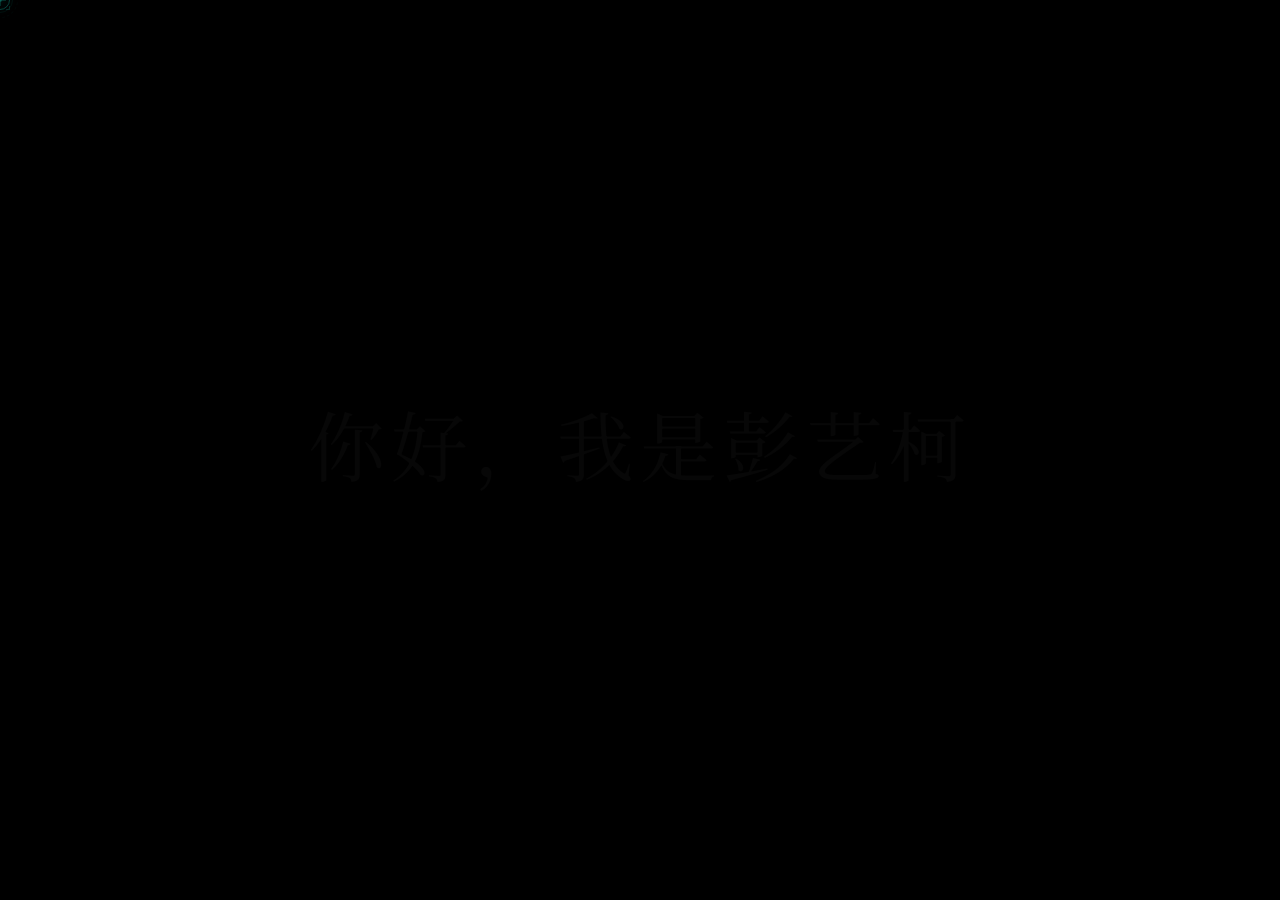
==== commit d5541b59: "design: photo stage cleanup + interactive polish - Remove leftover ps-scan/ps-beam CSS (no longer us" ====
--- a/index.html
+++ b/index.html
@@ -137,25 +137,18 @@
 .photo-stage .ps-frame{position:absolute;inset:clamp(16px,2.5vh,32px);pointer-events:none;z-index:7;border-radius:var(--radius-lg);overflow:hidden}
 .photo-stage .ps-frame::before{content:'';position:absolute;inset:-2px;border-radius:calc(var(--radius-lg) + 2px);background:conic-gradient(from 0deg at 50% 50%,rgba(20,184,166,0.12),rgba(14,165,233,0.18),rgba(20,184,166,0.06),rgba(14,165,233,0.15),rgba(20,184,166,0.12));animation:frameRotate 8s linear infinite;mask:linear-gradient(#000 0 0) content-box,linear-gradient(#000 0 0);mask-composite:exclude;-webkit-mask:linear-gradient(#000 0 0) content-box,linear-gradient(#000 0 0);-webkit-mask-composite:exclusive;padding:1.5px}
 @keyframes frameRotate{100%{transform:rotate(360deg)}}
-.photo-stage .ps-glow{position:absolute;width:clamp(200px,30vw,400px);height:clamp(200px,30vw,400px);border-radius:50%;background:radial-gradient(circle,rgba(20,184,166,0.04),transparent 70%);animation:psGlow 5s ease-in-out infinite alternate;pointer-events:none;z-index:1}
-.photo-stage .ps-glow.g1{top:-10%;left:10%;animation-delay:0s}
-.photo-stage .ps-glow.g2{bottom:-10%;right:10%;animation-delay:2.5s;background:radial-gradient(circle,rgba(14,165,233,0.035),transparent 70%)}
-@keyframes psGlow{0%{opacity:0.4;transform:translate(0,0) scale(1)}100%{opacity:1;transform:translate(20px,-20px) scale(1.15)}}
-.photo-stage .ps-corner{position:absolute;width:clamp(20px,2.5vw,36px);height:clamp(20px,2.5vw,36px);border-style:solid;pointer-events:none;z-index:9;opacity:0.25;transition:opacity .5s ease}
-.photo-stage:hover .ps-corner{opacity:0.5}
-.photo-stage .ps-corner.tl{top:clamp(8px,1.2vh,16px);left:clamp(8px,1.2vh,16px);border-width:1.5px 0 0 1.5px;border-color:rgba(20,184,166,0.3)}
-.photo-stage .ps-corner.tr{top:clamp(8px,1.2vh,16px);right:clamp(8px,1.2vh,16px);border-width:1.5px 1.5px 0 0;border-color:rgba(14,165,233,0.3)}
-.photo-stage .ps-corner.bl{bottom:clamp(8px,1.2vh,16px);left:clamp(8px,1.2vh,16px);border-width:0 0 1.5px 1.5px;border-color:rgba(14,165,233,0.3)}
-.photo-stage .ps-corner.br{bottom:clamp(8px,1.2vh,16px);right:clamp(8px,1.2vh,16px);border-width:0 1.5px 1.5px 0;border-color:rgba(20,184,166,0.3)}
-.photo-stage .ps-line{position:absolute;z-index:9;pointer-events:none;opacity:0.15;transition:opacity .5s ease}
-.photo-stage:hover .ps-line{opacity:0.3}
-.photo-stage .ps-line.l1{top:clamp(12px,1.6vh,22px);left:clamp(12px,1.6vh,22px);width:clamp(40px,5vw,70px);height:1px;background:linear-gradient(90deg,rgba(20,184,166,0.4),transparent)}
-.photo-stage .ps-line.l2{bottom:clamp(12px,1.6vh,22px);right:clamp(12px,1.6vh,22px);width:clamp(40px,5vw,70px);height:1px;background:linear-gradient(270deg,rgba(14,165,233,0.4),transparent)}
-.photo-stage::after{content:'';position:absolute;inset:0;background:linear-gradient(90deg,rgba(4,26,20,0.3) 0%,transparent 20%,transparent 80%,rgba(4,26,20,0.3) 100%);pointer-events:none;z-index:8}
+.photo-stage .ps-glow{position:absolute;border-radius:50%;pointer-events:none;z-index:1;animation:psGlow 5s ease-in-out infinite alternate}
+.photo-stage .ps-glow.g1{width:clamp(250px,35vw,450px);height:clamp(250px,35vw,450px);background:radial-gradient(circle,rgba(20,184,166,0.04),transparent 70%);top:-15%;left:5%;animation-delay:0s}
+.photo-stage .ps-glow.g2{width:clamp(200px,30vw,400px);height:clamp(200px,30vw,400px);background:radial-gradient(circle,rgba(14,165,233,0.03),transparent 70%);bottom:-15%;right:5%;animation-delay:2.5s}
+@keyframes psGlow{0%{opacity:0.2;transform:translate(0,0) scale(1)}100%{opacity:0.5;transform:translate(10px,-10px) scale(1.08)}}
+.photo-stage::after{content:'';position:absolute;inset:0;background:linear-gradient(90deg,rgba(4,26,20,0.3) 0%,transparent 18%,transparent 82%,rgba(4,26,20,0.3) 100%);pointer-events:none;z-index:8}
 .photo-stack{position:relative;width:100%;height:100vh;display:flex;align-items:center;justify-content:center}
 .photo-card{position:absolute;border-radius:var(--radius-md);overflow:hidden;cursor:pointer;background:#062e24;box-shadow:0 8px 40px rgba(0,0,0,0.4);transition:all .6s cubic-bezier(0.34,1.56,0.64,1);user-select:none;-webkit-user-select:none}
 .photo-card img{width:100%;height:100%;object-fit:contain;display:block;pointer-events:none}
-.photo-card.focus{z-index:5;opacity:1;transform:scale(1) translateX(0);filter:brightness(1) saturate(1);box-shadow:0 8px 40px rgba(0,0,0,0.5),0 0 60px rgba(20,184,166,0.06)}
+.photo-card.focus{z-index:5;opacity:1;transform:scale(1) translateX(0);filter:brightness(1) saturate(1);box-shadow:0 8px 40px rgba(0,0,0,0.5),0 0 60px rgba(20,184,166,0.06);transform-style:preserve-3d;perspective:800px}
+.photo-card.focus .pc-label{position:absolute;bottom:0;left:0;right:0;padding:clamp(24px,4vh,48px) clamp(12px,1.5vw,20px) clamp(8px,1vh,14px);background:linear-gradient(to top,rgba(4,26,20,0.7),transparent);opacity:0;transform:translateY(8px);transition:all .5s var(--ease-out-expo);pointer-events:none}
+.photo-card.focus:hover .pc-label{opacity:1;transform:translateY(0)}
+.photo-card.focus .pc-label span{display:block;font-size:clamp(9px,0.65vw,11px);color:rgba(236,228,220,0.25);font-family:var(--font-body);letter-spacing:1.5px;font-weight:300;text-transform:uppercase}
 .photo-card.side{z-index:3;opacity:0.45;filter:brightness(0.4) saturate(0.4);transform:scale(0.78);cursor:pointer}
 .photo-card.side:hover{opacity:0.65;filter:brightness(0.6) saturate(0.6)}
 .photo-card.far{opacity:0;z-index:1;transform:scale(0.55);pointer-events:none}
@@ -295,7 +288,7 @@
 <section id="games" class="section">
   <div class="aurora-blob ab1"></div><div class="aurora-blob ab2"></div><div class="section-content"><h2 class="section-title animate hover-text">游戏 · 存档</h2><div class="st-deco" style="background:#6366F1"></div><p class="section-subtitle animate hover-text">那些消耗了无数夜晚的虚拟世界</p><p class="game-desc animate hover-text">从 CS:GO 的竞技场到战地的硝烟战场，从无主之地的废土到艾尔登法环的狭间之地——<strong style="color:var(--text-secondary)">FPS</strong> 是刻在骨子里的本能，<strong style="color:var(--text-secondary)">RPG</strong> 是沉浸另一个自我的方式，<strong style="color:var(--text-secondary)">Roguelike</strong> 则是永不言弃的执念。427 小时的 CS2 见证了无数次残局，231 小时的战地记录了每一场拉栓。射击、探索、建造、生存——屏幕亮起，便是另一个世界。</p></div><div class="game-grid-wrap"><div class="game-grid" id="gameGrid"></div><div class="game-grid-nav"><button class="game-nav-btn" id="gamePrev">‹</button><span class="game-page-info" id="gamePageInfo">1/4</span><button class="game-nav-btn" id="gameNext">›</button></div></div></section>
 <section id="photos" class="section">
-  <div class="aurora-blob ab1"></div><div class="aurora-blob ab2"></div><div class="section-content"><h2 class="section-title animate hover-text">摄影 · 光影</h2><div class="st-deco" style="background:#14B8A6"></div><p class="section-subtitle animate hover-text">用镜头记录的瞬间</p></div><div class="photo-stage"><span class="ps-frame"></span><span class="ps-glow g1"></span><span class="ps-glow g2"></span><span class="ps-corner tl"></span><span class="ps-corner tr"></span><span class="ps-corner bl"></span><span class="ps-corner br"></span><span class="ps-line l1"></span><span class="ps-line l2"></span><div class="photo-stack" id="photoStack"></div><button class="photo-nav-btn prev" id="photoPrev"><svg viewBox="0 0 24 24" fill="none" stroke="currentColor" stroke-width="1.5" stroke-linecap="round" stroke-linejoin="round"><path d="M15 18l-6-6 6-6"/></svg></button><button class="photo-nav-btn next" id="photoNext"><svg viewBox="0 0 24 24" fill="none" stroke="currentColor" stroke-width="1.5" stroke-linecap="round" stroke-linejoin="round"><path d="M9 18l6-6-6-6"/></svg></button><div class="photo-pages" id="photoPages"></div><div class="photo-counter" id="photoCounter"></div><div class="photo-hint" id="photoHint" style="position:absolute;right:clamp(24px,4vw,48px);bottom:clamp(60px,8vh,80px);z-index:10;font-size:11px;color:rgba(236,228,220,0.1);letter-spacing:1px;font-family:var(--font-body);cursor:pointer;user-select:none;transition:all .3s" title="点击 5 次说出摄影金句">📷 点击 5 次→</div></div></section>
+  <div class="aurora-blob ab1"></div><div class="aurora-blob ab2"></div><div class="section-content"><h2 class="section-title animate hover-text">摄影 · 光影</h2><div class="st-deco" style="background:#14B8A6"></div><p class="section-subtitle animate hover-text">用镜头记录的瞬间</p></div><div class="photo-stage"><span class="ps-frame"></span><span class="ps-glow g1"></span><span class="ps-glow g2"></span><div class="photo-stack" id="photoStack"></div><button class="photo-nav-btn prev" id="photoPrev"><svg viewBox="0 0 24 24" fill="none" stroke="currentColor" stroke-width="1.5" stroke-linecap="round" stroke-linejoin="round"><path d="M15 18l-6-6 6-6"/></svg></button><button class="photo-nav-btn next" id="photoNext"><svg viewBox="0 0 24 24" fill="none" stroke="currentColor" stroke-width="1.5" stroke-linecap="round" stroke-linejoin="round"><path d="M9 18l6-6-6-6"/></svg></button><div class="photo-pages" id="photoPages"></div><div class="photo-counter" id="photoCounter"></div><div class="photo-hint" id="photoHint" style="position:absolute;right:clamp(24px,4vw,48px);bottom:clamp(60px,8vh,80px);z-index:10;font-size:11px;color:rgba(236,228,220,0.1);letter-spacing:1px;font-family:var(--font-body);cursor:pointer;user-select:none;transition:all .3s" title="点击 5 次说出摄影金句">📷 点击 5 次→</div></div></section>
 <section id="movies" class="section">
   <div class="aurora-blob ab1"></div><div class="aurora-blob ab2"></div><div class="section-content"><h2 class="section-title animate hover-text">光影 · 电影</h2><div class="st-deco" style="background:#EC4899"></div><p class="section-subtitle animate hover-text">那些在银幕上闪烁的，是另一个世界的梦</p></div><div class="movie-carousel-wrap" id="movieReel" style="position:relative"><div class="movie-track" id="movieTrack">
             <div class="movie-item"><div class="movie-card"><div class="poster"><div style="background-image:url('https://m.media-amazon.com/images/M/MV5BODYwNDYxNDk1Nl5BMl5BanBnXkFtZTgwOTAwMTk2MDE@._V1_SX300.jpg')"></div></div><div class="poster-overlay"></div></div><div class="movie-info"><h3>白日梦想家</h3><div class="meta"><svg viewBox="0 0 24 24" fill="none" stroke="currentColor" stroke-width="1.5" width="12" height="12" style="vertical-align:-2px;margin-right:2px"><path d="M7 4v16M17 4v16M3 8h4m10 0h4M3 12h18M3 16h4m10 0h4M4 20h16a1 1 0 001-1V5a1 1 0 00-1-1H4a1 1 0 00-1 1v14a1 1 0 001 1z"/></svg> 本·斯蒂勒 · 2013</div><div class="actors"><svg viewBox="0 0 24 24" fill="none" stroke="currentColor" stroke-width="1.5" width="12" height="12" style="vertical-align:-2px;margin-right:2px"><path d="M12 2l3.09 6.26L22 9.27l-5 4.87 1.18 6.88L12 17.77l-6.18 3.25L7 14.14 2 9.27l6.91-1.01L12 2z"/></svg> 本·斯蒂勒 / 克里斯汀·韦格</div><div class="rating"><svg viewBox="0 0 24 24" fill="none" stroke="currentColor" stroke-width="1.5" width="12" height="12" style="vertical-align:-2px;margin-right:2px"><path d="M6 9H4.5a2.5 2.5 0 010-5H6M18 9h1.5a2.5 2.5 0 000-5H18M4 22h16M10 14.66V17c0 .55-.47.98-.97 1.21C7.85 18.75 7 20.24 7 22M17 22c0-1.76-.85-3.25-2.03-3.79-.5-.23-.97-.66-.97-1.21v-2.34M14 14H10a4 4 0 01-4-4V5a2 2 0 012-2h8a2 2 0 012 2v5a4 4 0 01-4 4z"/></svg> IMDb 7.3</div><div class="desc">开拓视野，冲破艰险。</div></div></div>
@@ -337,7 +330,7 @@
 GL.forEach(function(l){l.addEventListener('click',function(e){e.preventDefault();var t=document.querySelector(l.getAttribute('href'));if(t){U(t.id);t.scrollIntoView({behavior:'smooth',block:'start'})}})});
 // photos
 (function(){var pf=["DSC09198-1.JPG","DSC01708-1.JPG","1780071501759.jpg","mmexport1768918568845.jpg","流星1.jpg","流星2.jpg","20240407-DSC00401.jpg","20240407-DSC00459.jpg","20240409-DSC00535.jpg","20240409-DSC00606.jpg","20240409-DSC00631.jpg","20240905-2024-08-20 101206.jpg","DSC01622.jpg","DSC01648-1.jpg","DSC01649.jpg","DSC01900-1.jpg","微信图片_20240727174633-1.jpg","微信图片_20240727174638-1.jpg","未命名 (1 - 16).jpg","未命名 (2 - 16).jpg"];var sk=document.getElementById('photoStack'),pp=document.getElementById('photoPages'),pc=document.getElementById('photoCounter'),pb=document.getElementById('photoPrev'),pn=document.getElementById('photoNext');var cp=0,anim=0,items=[];
-pf.forEach(function(f,i){var el=document.createElement('div');el.className='photo-card';var im=document.createElement('img');im.alt='';im.decoding='async';el.appendChild(im);el.addEventListener('click',function(){ZI.src=im.src;Z.classList.add('open');document.body.style.overflow='hidden';MN.style.overflowY='hidden'});sk.appendChild(el);items.push(el)});
+pf.forEach(function(f,i){var el=document.createElement('div');el.className='photo-card';var im=document.createElement('img');im.alt='';im.decoding='async';el.appendChild(im);var lb=document.createElement('div');lb.className='pc-label';var sn=document.createElement('span');sn.textContent='IMG_'+(i+1<10?'0':'')+(i+1)+' — '+f;lb.appendChild(sn);el.appendChild(lb);el.addEventListener('click',function(){ZI.src=im.src;Z.classList.add('open');document.body.style.overflow='hidden';MN.style.overflowY='hidden'});sk.appendChild(el);items.push(el)});
 function ld(i){var idx=((i%pf.length)+pf.length)%pf.length;var im=items[idx].querySelector('img');if(!im.src)im.src='pic/照片展示/'+encodeURI(pf[idx])}
 function sz(){var vw=window.innerWidth,vh=window.innerHeight;var maxW=Math.min(vw*0.5,560);var maxH=vh*0.65;items.forEach(function(el){el.style.width=maxW+'px';el.style.height=maxH+'px'});return{maxW:maxW,maxH:maxH}}
 function go(i){if(anim)return;if(i===cp)return;anim=1;ld(i);ld(i+1);ld(i-1);var dir=i>cp||(cp===0&&i===items.length-1)?1:-1;cp=i;ren(true);
@@ -348,7 +341,7 @@
 sz();ud();ld(0);ld(1);ld(pf.length-1);ren(false);
 var pa;function rt(){if(pa)clearInterval(pa);pa=setInterval(function(){if(!anim)go((cp+1)%pf.length)},5000)}
 sk.addEventListener('mouseenter',function(){if(pa)clearInterval(pa)});sk.addEventListener('mouseleave',function(){rt()});
-var po=new IntersectionObserver(function(e){e.forEach(function(en){if(en.isIntersecting)rt();else if(pa)clearInterval(pa)})},{threshold:0.1});po.observe(document.getElementById('photos'));
+var po=new IntersectionObserver(function(e){e.forEach(function(en){if(en.isIntersecting){rt();var ps=document.querySelector('.photo-stage');if(ps&&!ps._parallax){ps._parallax=true;ps.addEventListener('mousemove',function(ev){var fc=ps.querySelector('.photo-card.focus');if(!fc)return;var r=fc.getBoundingClientRect();var cx=r.left+r.width/2,cy=r.top+r.height/2;var dx=(ev.clientX-cx)/r.width,dy=(ev.clientY-cy)/r.height;var mx=dx*4,my=dy*4;fc.style.transform='translateX(0) rotateX('+(-my)+'deg) rotateY('+mx+'deg)'});ps.addEventListener('mouseleave',function(){var fc=ps.querySelector('.photo-card.focus');if(fc)fc.style.transform='translateX(0) rotateX(0deg) rotateY(0deg)'})}}else if(pa)clearInterval(pa)})},{threshold:0.1});po.observe(document.getElementById('photos'));
 window.addEventListener('resize',function(){ren(false)});rt()})();
 // games
 (function(){var gg=document.getElementById('gameGrid');var gpd=document.getElementById('gamePrev');var gnd=document.getElementById('gameNext');var gi=document.getElementById('gamePageInfo');var gd=[{"n":"CS:GO / CS2","h":"427.9h","id":730},{"n":"战地1","h":"231h","id":1238840},{"n":"无主之地3","h":"178.1h","id":397540},{"n":"死亡细胞","h":"177.3h","id":588650},{"n":"艾尔登法环","h":"114h","id":1245620},{"n":"赛博朋克2077","h":"90.6h","id":1091500},{"n":"艾尔登法环：黑夜君临","h":"85.9h","id":2622380},{"n":"以撒的结合","h":"72.8h","id":250900},{"n":"无主之地2","h":"69.9h","id":49520},{"n":"刺客信条：起源","h":"65h","id":582160},{"n":"消逝的光芒","h":"61.9h","id":239140},{"n":"戴森球计划","h":"50.2h","id":1366540},{"n":"消逝的光芒2","h":"48.2h","id":534380},{"n":"命运2","h":"48.2h","id":1085660},{"n":"天际 特别版","h":"48.1h","id":489830},{"n":"辐射4","h":"36.9h","id":377160},{"n":"战地2042","h":"36.1h","id":1517290},{"n":"绿色地狱","h":"32.5h","id":815370},{"n":"巫师3","h":"31.8h","id":292030},{"n":"雨中冒险2","h":"29.5h","id":632360},{"n":"刺客信条：奥德赛","h":"28.7h","id":812140},{"n":"黑神话：悟空","h":"28.4h","id":2358720},{"n":"博德之门3","h":"26.2h","id":1086940},{"n":"人类一败涂地","h":"25h","id":477160},{"n":"幻兽帕鲁","h":"24.1h","id":1623730},{"n":"求生之路2","h":"23.6h","id":550},{"n":"Pavlov","h":"22.4h","id":555160},{"n":"火影忍者疾风4","h":"20.2h","id":349040},{"n":"耻辱","h":"18.4h","id":205100},{"n":"森林之子","h":"16.1h","id":1326470}];var gpp=10,cp=0,tp=Math.ceil(gd.length/gpp);
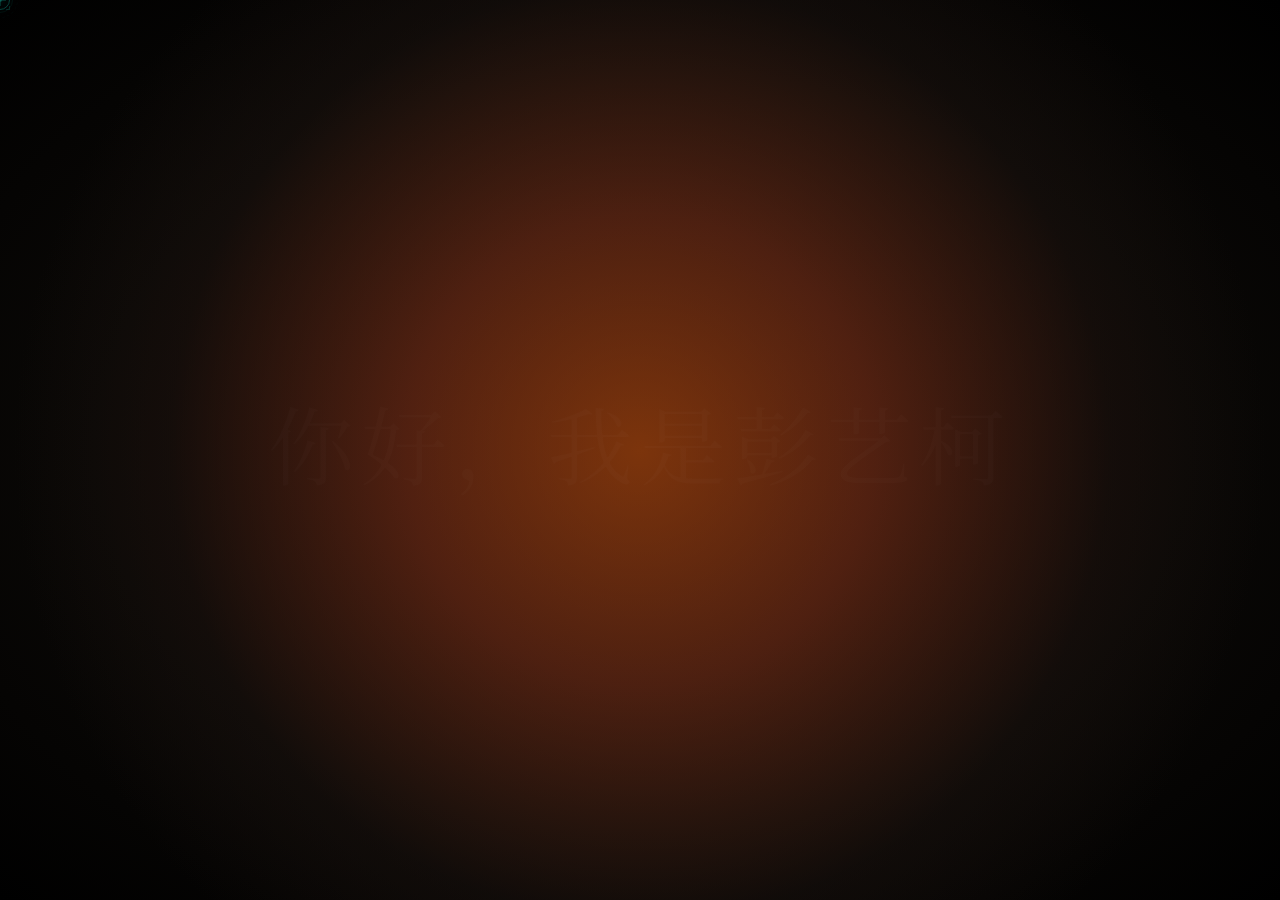
==== commit 10c06db2: "design: canvas-level typography & visual refinement (ui-styling) - Section titles: larger (40→72px)," ====
--- a/index.html
+++ b/index.html
@@ -53,8 +53,8 @@
 .main::-webkit-scrollbar-thumb{background:rgba(249,115,22,0.15);border-radius:4px}
 .glass-nav{position:fixed;top:clamp(16px,3vh,28px);left:50%;transform:translateX(-50%);z-index:200;display:flex;padding:6px;border-radius:100px;background:rgba(20,16,12,0.65);backdrop-filter:blur(24px);-webkit-backdrop-filter:blur(24px);border:1px solid rgba(236,228,220,0.06);box-shadow:0 8px 32px rgba(0,0,0,0.4),inset 0 0 40px rgba(249,115,22,0.02)}
 .glass-nav-inner{position:relative;display:flex;gap:2px}
-.glass-nav-indicator{position:absolute;top:0;left:0;height:100%;border-radius:100px;background:rgba(249,115,22,0.12);border:1px solid rgba(249,115,22,0.15);transition:left .45s var(--ease-out-expo),width .45s var(--ease-out-expo);pointer-events:none;z-index:0}
-.glass-nav-indicator::after{content:'';position:absolute;bottom:-6px;left:50%;transform:translateX(-50%);width:20px;height:2px;border-radius:1px;background:rgba(249,115,22,0.25);opacity:0;transition:opacity .45s ease}
+.glass-nav-indicator{position:absolute;top:0;left:0;height:100%;border-radius:100px;background:rgba(249,115,22,0.1);border:1px solid rgba(249,115,22,0.12);transition:left .5s cubic-bezier(0.34,1.56,0.64,1),width .5s cubic-bezier(0.34,1.56,0.64,1);pointer-events:none;z-index:0}
+.glass-nav-indicator::after{content:'';position:absolute;bottom:-4px;left:50%;transform:translateX(-50%);width:16px;height:1.5px;border-radius:1px;background:rgba(249,115,22,0.2);opacity:0;transition:opacity .5s var(--ease-spring)}
 .glass-nav a.active~.glass-nav-indicator::after{opacity:1}
 .glass-nav a{text-decoration:none;padding:7px 22px;border-radius:100px;font-size:clamp(12px,0.85vw,14px);color:var(--text-muted);font-weight:400;transition:color .3s ease;cursor:pointer;font-family:var(--font-body);letter-spacing:2px;position:relative;z-index:1;text-transform:uppercase}
 .glass-nav a:hover{color:var(--text-secondary)}
@@ -122,7 +122,7 @@
 .hero-btn.visible{opacity:1;transform:translateY(0)}
 .hero-btn:hover{transform:translateY(-3px);border-color:rgba(249,115,22,0.5);box-shadow:0 12px 40px rgba(249,115,22,0.2)}
 .site-links{width:100%;display:flex;flex-wrap:wrap;gap:3px;justify-content:center}
-.site-link{display:inline-flex;align-items:center;gap:5px;padding:4px 11px;border-radius:100px;border:1px solid var(--border-subtle);background:rgba(20,16,12,0.5);color:var(--text-muted);font-size:clamp(10px,0.65vw,12px);text-decoration:none;transition:all .3s ease;font-weight:400;letter-spacing:0.8px}
+.site-link{display:inline-flex;align-items:center;gap:6px;padding:4px 12px;border-radius:100px;border:1px solid var(--border-subtle);background:rgba(20,16,12,0.5);color:var(--text-muted);font-size:clamp(10px,0.6vw,11px);text-decoration:none;transition:all .3s ease;font-weight:400;letter-spacing:1.2px;text-transform:uppercase}
 .site-link:hover{border-color:rgba(249,115,22,0.25);background:rgba(249,115,22,0.06);color:var(--accent-light)}
 /* photo */
 #photos{background:#041a14;flex-direction:column;padding:0;overflow:hidden}
@@ -131,12 +131,12 @@
 #photos .ab2{background:#0EA5E9;bottom:-15%;right:10%;animation:aurora2 20s ease-in-out infinite}
 #photos::before{content:'';position:absolute;inset:0;background:radial-gradient(ellipse at 50% 50%,rgba(20,184,166,0.03) 0%,transparent 70%);pointer-events:none;z-index:0}
 #photos .section-content{position:absolute;top:clamp(60px,8vh,80px);left:50%;transform:translateX(-50%);z-index:10;text-align:center;pointer-events:none}
-#photos .section-title{font-family:var(--font-display);font-size:clamp(24px,3vw,40px);font-weight:400;color:rgba(236,228,220,0.5)}
-#photos .section-subtitle{font-size:clamp(11px,0.85vw,13px);color:rgba(236,228,220,0.2)}
+#photos .section-title{font-family:var(--font-display);font-size:clamp(26px,3.2vw,44px);font-weight:300;color:rgba(236,228,220,0.5);letter-spacing:-0.02em;line-height:0.95}
+#photos .section-subtitle{font-size:clamp(10px,0.7vw,12px);color:rgba(236,228,220,0.15);letter-spacing:3px;text-transform:uppercase;font-weight:300}
 .photo-stage{position:relative;flex:1;width:100%;display:flex;align-items:center;justify-content:center;overflow:hidden}
-.photo-stage .ps-frame{position:absolute;inset:clamp(16px,2.5vh,32px);pointer-events:none;z-index:7;border-radius:var(--radius-lg);overflow:hidden}
-.photo-stage .ps-frame::before{content:'';position:absolute;inset:-2px;border-radius:calc(var(--radius-lg) + 2px);background:conic-gradient(from 0deg at 50% 50%,rgba(20,184,166,0.12),rgba(14,165,233,0.18),rgba(20,184,166,0.06),rgba(14,165,233,0.15),rgba(20,184,166,0.12));animation:frameRotate 8s linear infinite;mask:linear-gradient(#000 0 0) content-box,linear-gradient(#000 0 0);mask-composite:exclude;-webkit-mask:linear-gradient(#000 0 0) content-box,linear-gradient(#000 0 0);-webkit-mask-composite:exclusive;padding:1.5px}
-@keyframes frameRotate{100%{transform:rotate(360deg)}}
+.photo-stage .ps-scan{position:absolute;inset:0;pointer-events:none;z-index:6;overflow:hidden}
+.photo-stage .ps-scan::before{content:'';position:absolute;top:-10%;left:0;width:100%;height:3px;background:linear-gradient(90deg,transparent,rgba(20,184,166,0.06),rgba(14,165,233,0.1),rgba(20,184,166,0.06),transparent);animation:scanDrop 7s ease-in-out infinite;border-radius:2px;filter:blur(3px)}
+@keyframes scanDrop{0%{top:-5%;opacity:0}12%{opacity:1}88%{opacity:1}100%{top:105%;opacity:0}}
 .photo-stage .ps-glow{position:absolute;border-radius:50%;pointer-events:none;z-index:1;animation:psGlow 5s ease-in-out infinite alternate}
 .photo-stage .ps-glow.g1{width:clamp(250px,35vw,450px);height:clamp(250px,35vw,450px);background:radial-gradient(circle,rgba(20,184,166,0.04),transparent 70%);top:-15%;left:5%;animation-delay:0s}
 .photo-stage .ps-glow.g2{width:clamp(200px,30vw,400px);height:clamp(200px,30vw,400px);background:radial-gradient(circle,rgba(14,165,233,0.03),transparent 70%);bottom:-15%;right:5%;animation-delay:2.5s}
@@ -168,15 +168,15 @@
 #games .ab2{background:#14B8A6;bottom:-10%;left:-5%;animation:aurora 18s ease-in-out infinite}
 #games::before{content:'';position:absolute;inset:0;background:radial-gradient(ellipse at 50% 0%,rgba(80,100,200,0.12),transparent 70%);pointer-events:none}
 #games .section-content{text-align:center;position:relative;z-index:2;width:100%;padding:clamp(36px,5vh,56px) 0 0;flex:0 0 auto}
-#games .section-title{font-family:var(--font-display);font-size:clamp(36px,5vw,64px);font-weight:400;color:var(--text-primary)}
-#games .section-subtitle{font-size:clamp(13px,1.2vw,17px);color:var(--text-muted);margin-bottom:4px}
-.game-desc{font-size:clamp(11px,0.85vw,14px);color:var(--text-muted);max-width:600px;margin:0 auto clamp(12px,1.5vh,22px);line-height:1.7;padding:0 16px;opacity:0.65}
+#games .section-title{font-family:var(--font-display);font-size:clamp(40px,5.5vw,72px);font-weight:300;color:var(--text-primary);letter-spacing:-0.03em;line-height:0.95}
+#games .section-subtitle{font-size:clamp(11px,0.85vw,13px);color:var(--text-muted);letter-spacing:3px;text-transform:uppercase;font-weight:300;margin-bottom:4px;opacity:0.5}
+.game-desc{font-size:clamp(11px,0.8vw,13px);color:var(--text-muted);max-width:560px;margin:0 auto clamp(12px,1.5vh,22px);line-height:1.8;padding:0 16px;opacity:0.4;letter-spacing:0.3px}
 .game-grid-wrap{position:relative;flex:1;width:100%;display:flex;flex-direction:column;align-items:center;overflow:hidden;padding:0 24px 16px}
 .game-grid{display:grid;grid-template-columns:1fr 1fr;gap:14px;width:100%;max-width:860px;padding:4px}
 .game-grid-item{display:flex;gap:18px;align-items:center;border-radius:var(--radius-md);border:1px solid var(--border-subtle);background:rgba(20,16,30,0.4);padding:16px 18px;cursor:pointer;transition:all .35s var(--ease-out-expo);overflow:hidden;position:relative}
-.game-grid-item::before{content:'';position:absolute;left:0;top:10%;height:80%;width:2px;border-radius:0 1px 1px 0;background:rgba(100,130,255,0.08);transition:all .35s var(--ease-out-expo)}
+.game-grid-item::before{content:'';position:absolute;left:0;top:12%;height:76%;width:1.5px;border-radius:0 1px 1px 0;background:linear-gradient(180deg,rgba(100,130,255,0.12),rgba(100,130,255,0.03));transition:all .35s var(--ease-out-expo)}
 .game-grid-item:hover{transform:translateX(6px);border-color:rgba(100,130,255,0.2);background:rgba(40,35,70,0.35);box-shadow:0 8px 28px rgba(100,130,255,0.08)}
-.game-grid-item:hover::before{top:5%;height:90%;background:rgba(100,130,255,0.25);box-shadow:0 0 12px rgba(100,130,255,0.1)}
+.game-grid-item:hover::before{top:8%;height:84%;background:linear-gradient(180deg,rgba(100,130,255,0.35),rgba(100,130,255,0.1));box-shadow:0 0 12px rgba(100,130,255,0.08)}
 .game-grid-poster{width:100px;height:150px;border-radius:var(--radius-sm);overflow:hidden;flex-shrink:0;background:#1a1a2e}
 .game-grid-poster div{width:100%;height:100%;background-size:cover;background-position:center}
 .game-grid-info{flex:1;min-width:0}
@@ -195,8 +195,8 @@
 #movies .ab2{background:#F97316;bottom:-10%;right:5%;animation:aurora 21s ease-in-out infinite}
 #movies::before{content:'';position:absolute;inset:0;background:radial-gradient(ellipse at 50% 0%,rgba(236,72,153,0.15),transparent 70%);pointer-events:none}
 #movies .section-content{text-align:center;position:relative;z-index:2;width:100%;padding:clamp(36px,5vh,56px) 0 0;flex:0 0 auto}
-#movies .section-title{font-family:var(--font-display);font-size:clamp(36px,5vw,64px);font-weight:400;color:var(--text-primary)}
-#movies .section-subtitle{font-size:clamp(13px,1.2vw,17px);color:var(--text-muted);margin-bottom:clamp(12px,2vh,28px)}
+#movies .section-title{font-family:var(--font-display);font-size:clamp(40px,5.5vw,72px);font-weight:300;color:var(--text-primary);letter-spacing:-0.03em;line-height:0.95}
+#movies .section-subtitle{font-size:clamp(11px,0.85vw,13px);color:var(--text-muted);letter-spacing:3px;text-transform:uppercase;font-weight:300;margin-bottom:clamp(12px,2vh,28px);opacity:0.5}
 .movie-carousel-wrap{position:relative;flex:1;width:100%;overflow:hidden;display:flex;align-items:center}
 .movie-track{display:flex;align-items:center;gap:50px;will-change:transform;padding:0;height:75vh}
 .movie-item{flex-shrink:0;width:160px;display:flex;flex-direction:column;align-items:center}
@@ -226,8 +226,8 @@
 #music .ab2{background:#14B8A6;bottom:-10%;left:-5%;animation:aurora2 23s ease-in-out infinite}
 #music::before{content:'';position:absolute;inset:0;background:radial-gradient(ellipse at 25% 15%,rgba(14,165,233,0.08) 0%,transparent 50%),radial-gradient(ellipse at 75% 85%,rgba(20,184,166,0.04) 0%,transparent 50%)}
 #music .section-content{text-align:center;position:relative;z-index:2;width:100%;padding:clamp(32px,4vh,48px) 0 clamp(6px,1vh,12px);flex:0 0 auto}
-#music .section-title{font-family:var(--font-display);font-size:clamp(32px,4.5vw,56px);font-weight:400;color:var(--text-primary)}
-#music .section-subtitle{font-size:clamp(12px,1.1vw,16px);color:var(--text-muted)}
+#music .section-title{font-family:var(--font-display);font-size:clamp(36px,5vw,64px);font-weight:300;color:var(--text-primary);letter-spacing:-0.02em;line-height:0.95}
+#music .section-subtitle{font-size:clamp(11px,0.85vw,13px);color:var(--text-muted);letter-spacing:3px;text-transform:uppercase;font-weight:300;opacity:0.5}
 .music-artists-wrap{position:relative;flex:1;width:100%;display:flex;gap:clamp(16px,2vw,30px);padding:0 20px 24px;z-index:2;min-height:0}
 .music-artist-panel{flex:1;display:flex;flex-direction:column;min-width:0;background:rgba(10,6,20,0.5);border-radius:var(--radius-lg);border:1px solid var(--border-subtle);backdrop-filter:blur(8px);overflow:hidden;transition:all .4s var(--ease-out-expo)}.music-artist-panel:hover{border-color:rgba(14,165,233,0.08);box-shadow:0 0 30px rgba(14,165,233,0.03)}
 .music-artist-header{padding:clamp(16px,2vh,24px);text-align:center;flex-shrink:0}
@@ -237,13 +237,13 @@
 .music-album-scroll{flex:1;overflow-y:auto;padding:0 12px 12px;scrollbar-width:thin;scrollbar-color:rgba(17,138,178,0.15) transparent}
 .music-album-scroll::-webkit-scrollbar{width:3px}
 .music-album-scroll::-webkit-scrollbar-thumb{background:rgba(14,165,233,0.15);border-radius:4px}
-.music-album-grid{display:grid;grid-template-columns:repeat(auto-fill,minmax(90px,1fr));gap:12px}
+.music-album-grid{display:grid;grid-template-columns:repeat(auto-fill,minmax(100px,1fr));gap:10px}
 .music-album-card{display:flex;flex-direction:column;align-items:center;gap:6px;transition:transform .35s var(--ease-out-expo)}
 .music-album-card:hover{transform:translateY(-4px)}
 .music-album-img{width:100%;aspect-ratio:1;border-radius:var(--radius-sm);object-fit:cover;box-shadow:0 4px 16px rgba(0,0,0,0.4);border:1px solid var(--border-subtle)}
 .music-album-card:hover .music-album-img{box-shadow:0 8px 28px rgba(14,165,233,0.2);transform:scale(1.06);border-color:rgba(14,165,233,0.15)}
 .music-album-name{font-size:11px;color:var(--text-muted);text-align:center;white-space:nowrap;overflow:hidden;text-overflow:ellipsis;max-width:100%}
-.section .animate{opacity:0;transform:translateY(40px);transition:all .9s cubic-bezier(0.15,0.85,0.35,1)}.section .st-deco{width:clamp(24px,3vw,48px);height:1px;margin:clamp(6px,0.6vh,10px) auto 0;opacity:0.15;transition:all .9s cubic-bezier(0.15,0.85,0.35,1)}
+.section .animate{opacity:0;transform:translateY(40px);transition:all .9s cubic-bezier(0.15,0.85,0.35,1)}.section .st-deco{width:clamp(28px,3.5vw,56px);height:1px;margin:clamp(6px,0.6vh,10px) auto 0;opacity:0.5;transition:all .9s cubic-bezier(0.15,0.85,0.35,1)}
 .section .animate.visible{opacity:1;transform:translateY(0)}
 #zoomLightbox{position:fixed;inset:0;z-index:10000;display:flex;align-items:center;justify-content:center;background:rgba(0,0,0,0);pointer-events:none;transition:background .4s ease;cursor:zoom-out}
 #zoomLightbox.open{background:rgba(0,0,0,0.8);pointer-events:all}
@@ -288,7 +288,7 @@
 <section id="games" class="section">
   <div class="aurora-blob ab1"></div><div class="aurora-blob ab2"></div><div class="section-content"><h2 class="section-title animate hover-text">游戏 · 存档</h2><div class="st-deco" style="background:#6366F1"></div><p class="section-subtitle animate hover-text">那些消耗了无数夜晚的虚拟世界</p><p class="game-desc animate hover-text">从 CS:GO 的竞技场到战地的硝烟战场，从无主之地的废土到艾尔登法环的狭间之地——<strong style="color:var(--text-secondary)">FPS</strong> 是刻在骨子里的本能，<strong style="color:var(--text-secondary)">RPG</strong> 是沉浸另一个自我的方式，<strong style="color:var(--text-secondary)">Roguelike</strong> 则是永不言弃的执念。427 小时的 CS2 见证了无数次残局，231 小时的战地记录了每一场拉栓。射击、探索、建造、生存——屏幕亮起，便是另一个世界。</p></div><div class="game-grid-wrap"><div class="game-grid" id="gameGrid"></div><div class="game-grid-nav"><button class="game-nav-btn" id="gamePrev">‹</button><span class="game-page-info" id="gamePageInfo">1/4</span><button class="game-nav-btn" id="gameNext">›</button></div></div></section>
 <section id="photos" class="section">
-  <div class="aurora-blob ab1"></div><div class="aurora-blob ab2"></div><div class="section-content"><h2 class="section-title animate hover-text">摄影 · 光影</h2><div class="st-deco" style="background:#14B8A6"></div><p class="section-subtitle animate hover-text">用镜头记录的瞬间</p></div><div class="photo-stage"><span class="ps-frame"></span><span class="ps-glow g1"></span><span class="ps-glow g2"></span><div class="photo-stack" id="photoStack"></div><button class="photo-nav-btn prev" id="photoPrev"><svg viewBox="0 0 24 24" fill="none" stroke="currentColor" stroke-width="1.5" stroke-linecap="round" stroke-linejoin="round"><path d="M15 18l-6-6 6-6"/></svg></button><button class="photo-nav-btn next" id="photoNext"><svg viewBox="0 0 24 24" fill="none" stroke="currentColor" stroke-width="1.5" stroke-linecap="round" stroke-linejoin="round"><path d="M9 18l6-6-6-6"/></svg></button><div class="photo-pages" id="photoPages"></div><div class="photo-counter" id="photoCounter"></div><div class="photo-hint" id="photoHint" style="position:absolute;right:clamp(24px,4vw,48px);bottom:clamp(60px,8vh,80px);z-index:10;font-size:11px;color:rgba(236,228,220,0.1);letter-spacing:1px;font-family:var(--font-body);cursor:pointer;user-select:none;transition:all .3s" title="点击 5 次说出摄影金句">📷 点击 5 次→</div></div></section>
+  <div class="aurora-blob ab1"></div><div class="aurora-blob ab2"></div><div class="section-content"><h2 class="section-title animate hover-text">摄影 · 光影</h2><div class="st-deco" style="background:#14B8A6"></div><p class="section-subtitle animate hover-text">用镜头记录的瞬间</p></div><div class="photo-stage"><span class="ps-scan"></span><span class="ps-glow g1"></span><span class="ps-glow g2"></span><div class="photo-stack" id="photoStack"></div><button class="photo-nav-btn prev" id="photoPrev"><svg viewBox="0 0 24 24" fill="none" stroke="currentColor" stroke-width="1.5" stroke-linecap="round" stroke-linejoin="round"><path d="M15 18l-6-6 6-6"/></svg></button><button class="photo-nav-btn next" id="photoNext"><svg viewBox="0 0 24 24" fill="none" stroke="currentColor" stroke-width="1.5" stroke-linecap="round" stroke-linejoin="round"><path d="M9 18l6-6-6-6"/></svg></button><div class="photo-pages" id="photoPages"></div><div class="photo-counter" id="photoCounter"></div><div class="photo-hint" id="photoHint" style="position:absolute;right:clamp(24px,4vw,48px);bottom:clamp(60px,8vh,80px);z-index:10;font-size:11px;color:rgba(236,228,220,0.1);letter-spacing:1px;font-family:var(--font-body);cursor:pointer;user-select:none;transition:all .3s" title="点击 5 次说出摄影金句">📷 点击 5 次→</div></div></section>
 <section id="movies" class="section">
   <div class="aurora-blob ab1"></div><div class="aurora-blob ab2"></div><div class="section-content"><h2 class="section-title animate hover-text">光影 · 电影</h2><div class="st-deco" style="background:#EC4899"></div><p class="section-subtitle animate hover-text">那些在银幕上闪烁的，是另一个世界的梦</p></div><div class="movie-carousel-wrap" id="movieReel" style="position:relative"><div class="movie-track" id="movieTrack">
             <div class="movie-item"><div class="movie-card"><div class="poster"><div style="background-image:url('https://m.media-amazon.com/images/M/MV5BODYwNDYxNDk1Nl5BMl5BanBnXkFtZTgwOTAwMTk2MDE@._V1_SX300.jpg')"></div></div><div class="poster-overlay"></div></div><div class="movie-info"><h3>白日梦想家</h3><div class="meta"><svg viewBox="0 0 24 24" fill="none" stroke="currentColor" stroke-width="1.5" width="12" height="12" style="vertical-align:-2px;margin-right:2px"><path d="M7 4v16M17 4v16M3 8h4m10 0h4M3 12h18M3 16h4m10 0h4M4 20h16a1 1 0 001-1V5a1 1 0 00-1-1H4a1 1 0 00-1 1v14a1 1 0 001 1z"/></svg> 本·斯蒂勒 · 2013</div><div class="actors"><svg viewBox="0 0 24 24" fill="none" stroke="currentColor" stroke-width="1.5" width="12" height="12" style="vertical-align:-2px;margin-right:2px"><path d="M12 2l3.09 6.26L22 9.27l-5 4.87 1.18 6.88L12 17.77l-6.18 3.25L7 14.14 2 9.27l6.91-1.01L12 2z"/></svg> 本·斯蒂勒 / 克里斯汀·韦格</div><div class="rating"><svg viewBox="0 0 24 24" fill="none" stroke="currentColor" stroke-width="1.5" width="12" height="12" style="vertical-align:-2px;margin-right:2px"><path d="M6 9H4.5a2.5 2.5 0 010-5H6M18 9h1.5a2.5 2.5 0 000-5H18M4 22h16M10 14.66V17c0 .55-.47.98-.97 1.21C7.85 18.75 7 20.24 7 22M17 22c0-1.76-.85-3.25-2.03-3.79-.5-.23-.97-.66-.97-1.21v-2.34M14 14H10a4 4 0 01-4-4V5a2 2 0 012-2h8a2 2 0 012 2v5a4 4 0 01-4 4z"/></svg> IMDb 7.3</div><div class="desc">开拓视野，冲破艰险。</div></div></div>
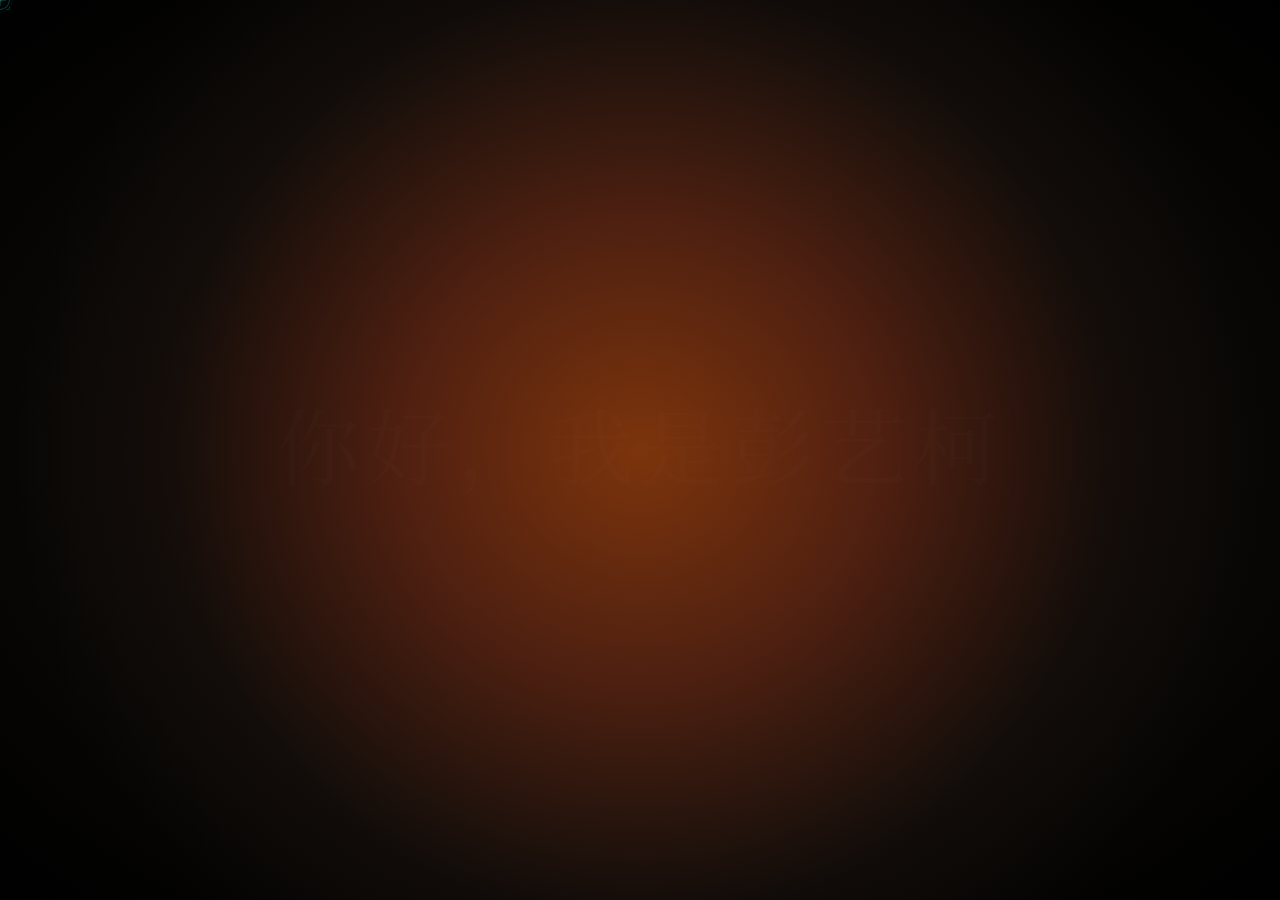
==== commit f465cbc5: "anim: apply ui-ux-pro-max Chapter 7 animation rules duration-timing: entrance 900ms→450ms, exit 280m" ====
--- a/index.html
+++ b/index.html
@@ -36,7 +36,7 @@
 .egg-toast{z-index:99997;pointer-events:none;position:fixed;left:50%;top:40%;transform:translate(-50%,-50%) scale(0.85);opacity:0;transition:all .5s cubic-bezier(0.34,1.56,0.64,1);background:rgba(20,16,12,0.92);backdrop-filter:blur(20px);-webkit-backdrop-filter:blur(20px);border:1px solid rgba(100,130,255,0.25);border-radius:16px;padding:20px 32px;text-align:center;font-size:clamp(15px,1.8vw,22px);color:#fff;font-family:var(--font-body);box-shadow:0 0 60px rgba(100,130,255,0.08)}
 .egg-toast.show{opacity:1;transform:translate(-50%,-50%) scale(1)}
 .egg-toast .egg-icon{display:block;font-size:clamp(28px,3.5vw,44px);margin-bottom:8px}
-.hover-text{transition:all .35s var(--ease-spring),color .2s ease}
+.hover-text{transition:transform .3s var(--ease-spring),color .25s ease,text-shadow .3s ease}
 .hover-text:hover{transform:translateY(-2px) scale(1.02);color:var(--text-primary)!important;text-shadow:0 4px 30px rgba(249,115,22,0.1)}
 #splash{position:fixed;inset:0;z-index:9999;display:flex;align-items:center;justify-content:center;background:#000;transition:opacity .8s var(--ease-out-expo),visibility .8s var(--ease-out-expo)}
 #splash::before{content:'';position:absolute;inset:0;background:radial-gradient(circle at 50% 50%,rgba(249,115,22,0.4) 0%,rgba(204,85,42,0.3) 30%,rgba(30,20,16,0.4) 60%,transparent 80%);opacity:0;transition:opacity .8s ease;pointer-events:none}
@@ -44,7 +44,7 @@
 #splash.dismissing{background:radial-gradient(ellipse at 50% 50%,rgba(40,10,5,1) 0%,rgba(10,8,6,1) 60%,#000 100%)}
 #splash.hidden{opacity:0;visibility:hidden;pointer-events:none}
 .splash-title{font-family:var(--font-display);position:relative;display:flex;align-items:center;justify-content:center;transition:transform .8s var(--ease-spring),opacity .6s ease}
-#splash.dismissing .splash-title{transform:scale(1.12);opacity:0.6}
+#splash.dismissing .splash-title{transform:scale(1.1);opacity:0.5;transition-duration:.6s}
 .title-base{font-size:clamp(36px,6vw,80px);font-weight:400;letter-spacing:6px;color:rgba(236,228,220,0.03);margin:0;white-space:nowrap}
 .title-sweep{position:absolute;font-size:clamp(36px,6vw,80px);font-weight:400;letter-spacing:6px;color:var(--text-primary);margin:0;white-space:nowrap;clip-path:inset(0 99% 0 0);animation:beamSweep 3.5s ease .5s 1 forwards}
 @keyframes beamSweep{0%{clip-path:inset(0 99% 0 0)}25%{clip-path:inset(0 40% 0 0%)}40%{clip-path:inset(0 15% 0 42%)}50%{clip-path:inset(0 0% 0 72%)}55%{clip-path:inset(0 0% 0 99%)}100%{clip-path:inset(0 0% 0 99%)}}
@@ -75,7 +75,7 @@
 @media(min-width:769px){#about,#games,#photos,#movies{overflow:hidden}}
 .nav-dots{position:fixed;right:24px;top:50%;transform:translateY(-50%);z-index:100;display:flex;flex-direction:column;gap:14px}
 .nav-dot{width:6px;height:6px;border-radius:50%;border:none;background:rgba(236,228,220,0.15);cursor:pointer;transition:all .4s var(--ease-out-expo);position:relative}
-.nav-dot:hover,.nav-dot.active{background:var(--accent);box-shadow:0 0 12px var(--accent-glow);transform:scale(1.4)}
+.nav-dot:hover,.nav-dot.active{background:var(--accent);box-shadow:0 0 12px var(--accent-glow);transform:scale(1.35);transition-duration:.35s}
 .nav-dot .dot-label{position:absolute;right:18px;top:50%;transform:translateY(-50%);font-size:11px;color:var(--text-primary);font-weight:400;white-space:nowrap;opacity:0;transition:opacity .3s;pointer-events:none;font-family:var(--font-body);letter-spacing:1.5px;text-transform:uppercase}
 .nav-dot:hover .dot-label{opacity:0.6}
 
@@ -123,7 +123,7 @@
 .hero-btn:hover{transform:translateY(-3px);border-color:rgba(249,115,22,0.5);box-shadow:0 12px 40px rgba(249,115,22,0.2)}
 .site-links{width:100%;display:flex;flex-wrap:wrap;gap:3px;justify-content:center}
 .site-link{display:inline-flex;align-items:center;gap:6px;padding:4px 12px;border-radius:100px;border:1px solid var(--border-subtle);background:rgba(20,16,12,0.5);color:var(--text-muted);font-size:clamp(10px,0.6vw,11px);text-decoration:none;transition:all .3s ease;font-weight:400;letter-spacing:1.2px;text-transform:uppercase}
-.site-link:hover{border-color:rgba(249,115,22,0.25);background:rgba(249,115,22,0.06);color:var(--accent-light)}
+.site-link:hover{border-color:rgba(249,115,22,0.25);background:rgba(249,115,22,0.06);color:var(--accent-light);transform:translateY(-1px) scale(1.04)}
 /* photo */
 #photos{background:#041a14;flex-direction:column;padding:0;overflow:hidden}
 #photos .aurora-blob{position:absolute;width:clamp(300px,50vw,550px);height:clamp(300px,50vw,550px);border-radius:50%;filter:blur(90px);opacity:0.08;pointer-events:none;z-index:0;will-change:transform}
@@ -154,7 +154,7 @@
 .photo-card.far{opacity:0;z-index:1;transform:scale(0.55);pointer-events:none}
 .photo-counter{position:absolute;bottom:clamp(24px,4vh,48px);right:clamp(24px,4vw,48px);z-index:10;font-family:var(--font-display);font-size:clamp(18px,2vw,30px);color:rgba(236,228,220,0.08);letter-spacing:3px;font-weight:400;user-select:none;font-style:italic}
 .photo-nav-btn{position:absolute;top:50%;transform:translateY(-50%);z-index:10;width:clamp(36px,3.5vw,52px);height:clamp(36px,3.5vw,52px);border:none;background:rgba(20,16,12,0.3);backdrop-filter:blur(12px);-webkit-backdrop-filter:blur(12px);border-radius:50%;cursor:pointer;display:flex;align-items:center;justify-content:center;transition:all .4s var(--ease-out-expo);color:rgba(236,228,220,0.4);padding:0;outline:none}
-.photo-nav-btn:hover{background:rgba(20,16,12,0.6);color:rgba(236,228,220,0.8);transform:translateY(-50%) scale(1.08)}
+.photo-nav-btn:hover{background:rgba(20,16,12,0.6);color:rgba(236,228,220,0.8);transform:translateY(-50%) scale(1.12);transition-duration:.3s}
 .photo-nav-btn svg{width:clamp(16px,1.5vw,22px);height:clamp(16px,1.5vw,22px);display:block}
 .photo-nav-btn.prev{left:clamp(12px,2vw,32px)}
 .photo-nav-btn.next{right:clamp(12px,2vw,32px)}
@@ -175,7 +175,7 @@
 .game-grid{display:grid;grid-template-columns:1fr 1fr;gap:14px;width:100%;max-width:860px;padding:4px}
 .game-grid-item{display:flex;gap:18px;align-items:center;border-radius:var(--radius-md);border:1px solid var(--border-subtle);background:rgba(20,16,30,0.4);padding:16px 18px;cursor:pointer;transition:all .35s var(--ease-out-expo);overflow:hidden;position:relative}
 .game-grid-item::before{content:'';position:absolute;left:0;top:12%;height:76%;width:1.5px;border-radius:0 1px 1px 0;background:linear-gradient(180deg,rgba(100,130,255,0.12),rgba(100,130,255,0.03));transition:all .35s var(--ease-out-expo)}
-.game-grid-item:hover{transform:translateX(6px);border-color:rgba(100,130,255,0.2);background:rgba(40,35,70,0.35);box-shadow:0 8px 28px rgba(100,130,255,0.08)}
+.game-grid-item:hover{transform:translateX(6px) scale(1.01);border-color:rgba(100,130,255,0.2);background:rgba(40,35,70,0.35);box-shadow:0 8px 28px rgba(100,130,255,0.08)}
 .game-grid-item:hover::before{top:8%;height:84%;background:linear-gradient(180deg,rgba(100,130,255,0.35),rgba(100,130,255,0.1));box-shadow:0 0 12px rgba(100,130,255,0.08)}
 .game-grid-poster{width:100px;height:150px;border-radius:var(--radius-sm);overflow:hidden;flex-shrink:0;background:#1a1a2e}
 .game-grid-poster div{width:100%;height:100%;background-size:cover;background-position:center}
@@ -239,11 +239,12 @@
 .music-album-scroll::-webkit-scrollbar-thumb{background:rgba(14,165,233,0.15);border-radius:4px}
 .music-album-grid{display:grid;grid-template-columns:repeat(auto-fill,minmax(100px,1fr));gap:10px}
 .music-album-card{display:flex;flex-direction:column;align-items:center;gap:6px;transition:transform .35s var(--ease-out-expo)}
-.music-album-card:hover{transform:translateY(-4px)}
+.music-album-card:hover{transform:translateY(-4px) scale(1.02)}
 .music-album-img{width:100%;aspect-ratio:1;border-radius:var(--radius-sm);object-fit:cover;box-shadow:0 4px 16px rgba(0,0,0,0.4);border:1px solid var(--border-subtle)}
 .music-album-card:hover .music-album-img{box-shadow:0 8px 28px rgba(14,165,233,0.2);transform:scale(1.06);border-color:rgba(14,165,233,0.15)}
 .music-album-name{font-size:11px;color:var(--text-muted);text-align:center;white-space:nowrap;overflow:hidden;text-overflow:ellipsis;max-width:100%}
-.section .animate{opacity:0;transform:translateY(40px);transition:all .9s cubic-bezier(0.15,0.85,0.35,1)}.section .st-deco{width:clamp(28px,3.5vw,56px);height:1px;margin:clamp(6px,0.6vh,10px) auto 0;opacity:0.5;transition:all .9s cubic-bezier(0.15,0.85,0.35,1)}
+.section .animate{opacity:0;transform:translateY(40px);transition:opacity .45s cubic-bezier(0.22,1,0.36,1),transform .45s cubic-bezier(0.22,1,0.36,1)}.section .animate.exit{opacity:0;transform:translateY(-15px);transition-duration:.28s}
+.section .animate-d1{transition-delay:0.04s}.section .animate-d2{transition-delay:0.08s}.section .animate-d3{transition-delay:0.12s}.section .animate-d4{transition-delay:0.16s}.section .animate-d5{transition-delay:0.20s}.section .st-deco{width:clamp(28px,3.5vw,56px);height:1px;margin:clamp(6px,0.6vh,10px) auto 0;opacity:0.5;transition:opacity .45s cubic-bezier(0.22,1,0.36,1),transform .45s cubic-bezier(0.22,1,0.36,1)}.section .st-deco.exit{transition-duration:.28s}
 .section .animate.visible{opacity:1;transform:translateY(0)}
 #zoomLightbox{position:fixed;inset:0;z-index:10000;display:flex;align-items:center;justify-content:center;background:rgba(0,0,0,0);pointer-events:none;transition:background .4s ease;cursor:zoom-out}
 #zoomLightbox.open{background:rgba(0,0,0,0.8);pointer-events:all}
@@ -272,6 +273,7 @@
 @media(max-width:900px){#cursor,#cursor-dot{display:none!important}body{cursor:auto}.about-hero{flex-direction:column-reverse;gap:14px;padding:10vh 5vw 0}.about-hero-right{width:clamp(160px,40vw,240px)}.about-hero-right .name-img{max-height:38vh}.about-hero-left .hero-title,.about-hero-left .greeting,.about-hero-left .hero-tagline,.about-hero-left .hero-bio{text-align:center}.about-hero-left .hero-title{font-size:clamp(36px,10vw,56px)}.hero-btn{margin:0 auto;font-size:13px}.site-link{font-size:clamp(10px,2vw,12px);padding:3px 8px}.about-hero-left::before{display:none}.hero-bio{font-size:14px!important}.hero-tagline{font-size:13px!important}}
 @media(max-width:768px){.nav-dots{display:none}.glass-nav{padding:4px}.glass-nav a{padding:5px 12px;font-size:clamp(11px,3vw,14px);letter-spacing:0.5px}.about-lower{gap:4px;padding:2px 0 16px}.meme-border{margin:0 12px;padding:4px 0}.meme-row{height:clamp(40px,7vh,60px)}.meme-row-inner img{height:clamp(30px,5vh,50px)}.meme-header{padding:0 16px}.meme-refresh-btn{width:24px;height:24px}.meme-refresh-btn svg{width:11px;height:11px}.site-links{gap:2px}.photo-card.focus{width:clamp(220px,70vw,480px)!important;height:clamp(180px,55vh,420px)!important}.photo-card.side{transform:scale(0.85)!important}.photo-pages{bottom:clamp(12px,2vh,24px)!important}.photo-page-line{width:14px!important;height:2px!important}.photo-page-line.active{width:24px!important}.photo-counter{font-size:clamp(14px,3vw,18px)!important}.photo-nav-btn{width:clamp(28px,6vw,36px)!important;height:clamp(28px,6vw,36px)!important}.game-grid{gap:8px;padding:2px}.game-grid-item{gap:12px;padding:10px 12px}.game-grid-poster{width:70px;height:105px}.game-grid-info h3{font-size:15px}.game-grid-info .hours{font-size:13px}.game-desc{font-size:14px;max-width:92%;line-height:1.8}.music-artists-wrap{flex-direction:column;gap:10px;padding:0 12px 16px}.music-artist-img{width:clamp(60px,12vw,80px)!important;height:clamp(60px,12vw,80px)!important}.music-artist-header h3{font-size:clamp(16px,4vw,20px)}.music-album-grid{grid-template-columns:repeat(auto-fill,minmax(80px,1fr));gap:8px}.music-album-name{font-size:12px}.movie-carousel-wrap{align-items:flex-start!important;padding-top:2vh}.movie-track{height:auto!important;min-height:45vh;padding-top:20px;padding-bottom:20px}.movie-card{width:120px;height:180px}.movie-card.focus{width:180px;height:270px;margin-bottom:220px!important}.movie-info h3{font-size:clamp(16px,3.5vw,20px)!important}.movie-info .meta,.movie-info .actors,.movie-info .rating,.movie-info .desc{font-size:clamp(13px,2.6vw,15px)!important}}
 @media(max-width:480px){.about-hero{padding:8vh 4vw 0;gap:10px}.about-hero-right{width:clamp(130px,35vw,170px)}.about-hero-left .hero-title{font-size:clamp(28px,8vw,40px)}.hero-btn{padding:8px 18px;font-size:13px}.about-hero-left .hero-bio{font-size:14px;margin-bottom:14px}.about-hero-left .hero-tagline{font-size:12px;margin-bottom:6px}.site-link{font-size:10px;padding:2px 5px}.glass-nav a{padding:3px 8px;font-size:clamp(10px,3vw,11px);letter-spacing:0}.photo-card.focus{width:clamp(180px,80vw,380px)!important;height:clamp(150px,45vh,340px)!important}.photo-counter{font-size:clamp(12px,4vw,16px)!important}.game-grid{gap:6px}.game-grid-item{gap:8px;padding:8px 10px}.game-grid-poster{width:55px;height:83px}.game-grid-info h3{font-size:13px}.game-grid-info .hours{font-size:12px}.game-desc{font-size:13px}.movie-card{width:100px;height:150px}.movie-card.focus{width:150px;height:225px;margin-bottom:160px!important}.movie-info h3{font-size:clamp(14px,4vw,16px)!important}.movie-info .meta,.movie-info .actors,.movie-info .rating,.movie-info .desc{font-size:clamp(12px,3vw,13px)!important}}
+@media(prefers-reduced-motion:reduce){*,*::before,*::after{animation-duration:0.01ms!important;animation-iteration-count:1!important;transition-duration:0.01ms!important;scroll-behavior:auto!important}}
 </style></head><body>
 <div id="splash"><h1 class="splash-title"><span class="title-base">你好，我是彭艺柯</span><span class="title-sweep">你好，我是彭艺柯</span></h1></div>
 <div id="zoomLightbox"><img alt=""></div>
@@ -324,7 +326,7 @@
 document.body.style.overflow='hidden';MN.style.overflowY='hidden';
 AV.addEventListener('click',function(){ZI.src=AV.src;Z.classList.add('open');document.body.style.overflow='hidden';MN.style.overflowY='hidden'});
 Z.addEventListener('click',function(){Z.classList.remove('open');document.body.style.overflow='';MN.style.overflowY='scroll'});
-function US(){var v=MN.clientHeight,best=null,bv=0;SE.forEach(function(s){var r=s.getBoundingClientRect();if(r.bottom<=0||r.top>=v)return;var vi=(Math.min(r.bottom,v)-Math.max(r.top,0))/r.height;if(vi>bv){bv=vi;best=s.id}if(s.id==='about')s.querySelectorAll('.greeting,.hero-title,.hero-tagline,.hero-bio,.hero-btn').forEach(function(e){if(vi>0.15)e.classList.add('visible')});s.querySelectorAll('.animate').forEach(function(e){if(vi>0.1)e.classList.add('visible')})});if(best&&best!==LS&&SE.length)U(best)}
+function US(){var v=MN.clientHeight,best=null,bv=0;SE.forEach(function(s){var r=s.getBoundingClientRect();if(r.bottom<=0||r.top>=v)return;var vi=(Math.min(r.bottom,v)-Math.max(r.top,0))/r.height;if(vi>bv){bv=vi;best=s.id}if(s.id==='about')s.querySelectorAll('.greeting,.hero-title,.hero-tagline,.hero-bio,.hero-btn').forEach(function(e){if(vi>0.15)e.classList.add('visible')});s.querySelectorAll('.animate').forEach(function(e){if(vi>0.1){e.classList.remove('exit');e.classList.add('visible')}else if(e.classList.contains('visible')){e.classList.remove('visible');e.classList.add('exit')}})});if(best&&best!==LS&&SE.length)U(best)}
 MN.addEventListener('scroll',US,{passive:true});setTimeout(function(){U('about');US()},150);
 ND.forEach(function(d){d.addEventListener('click',function(e){e.preventDefault();var t=document.querySelector(d.getAttribute('href'));if(t){U(t.id);t.scrollIntoView({behavior:'smooth',block:'start'})}})});
 GL.forEach(function(l){l.addEventListener('click',function(e){e.preventDefault();var t=document.querySelector(l.getAttribute('href'));if(t){U(t.id);t.scrollIntoView({behavior:'smooth',block:'start'})}})});
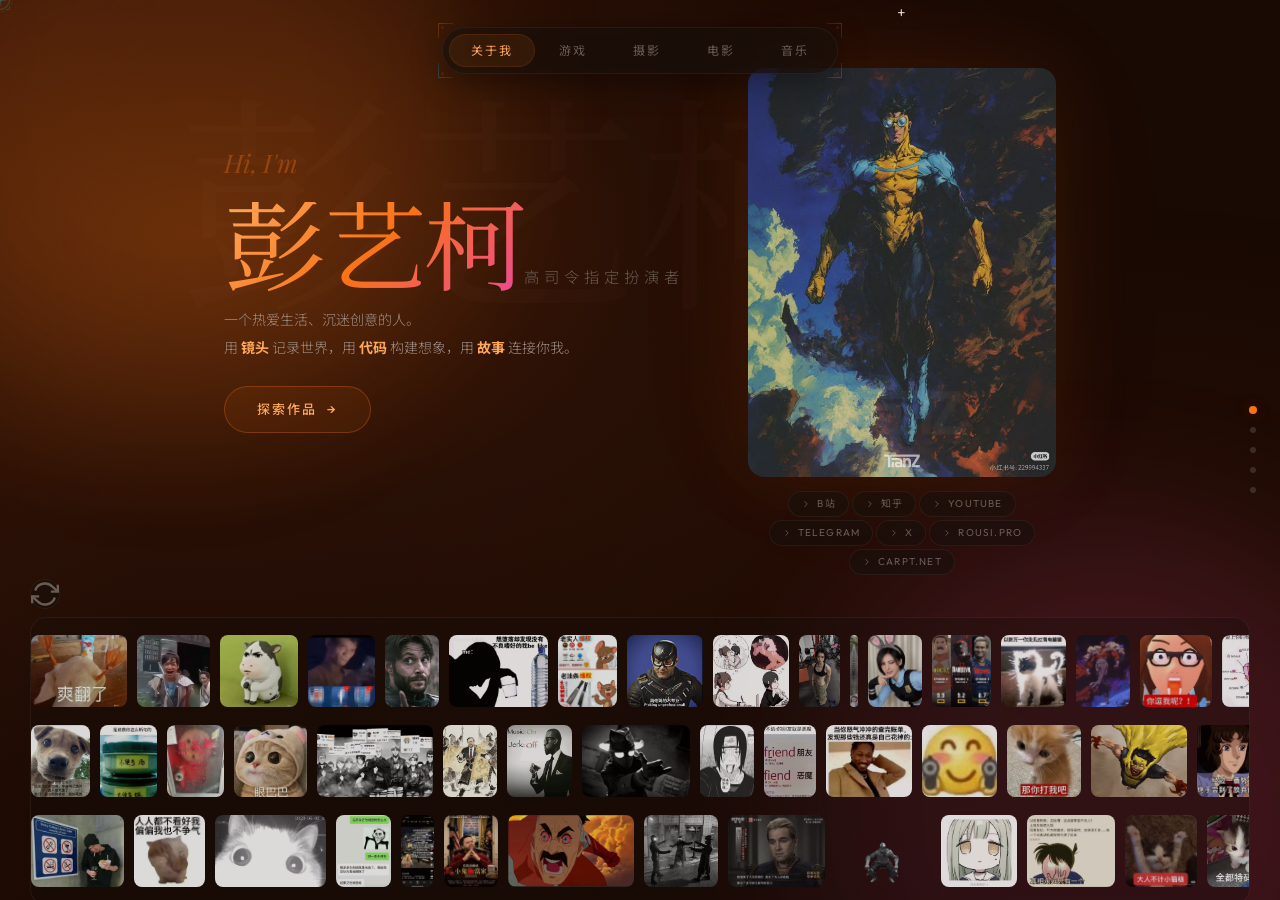
==== commit 8a33778c: "fix: protect splash & sweep from reduced-motion reset" ====
--- a/index.html
+++ b/index.html
@@ -273,7 +273,7 @@
 @media(max-width:900px){#cursor,#cursor-dot{display:none!important}body{cursor:auto}.about-hero{flex-direction:column-reverse;gap:14px;padding:10vh 5vw 0}.about-hero-right{width:clamp(160px,40vw,240px)}.about-hero-right .name-img{max-height:38vh}.about-hero-left .hero-title,.about-hero-left .greeting,.about-hero-left .hero-tagline,.about-hero-left .hero-bio{text-align:center}.about-hero-left .hero-title{font-size:clamp(36px,10vw,56px)}.hero-btn{margin:0 auto;font-size:13px}.site-link{font-size:clamp(10px,2vw,12px);padding:3px 8px}.about-hero-left::before{display:none}.hero-bio{font-size:14px!important}.hero-tagline{font-size:13px!important}}
 @media(max-width:768px){.nav-dots{display:none}.glass-nav{padding:4px}.glass-nav a{padding:5px 12px;font-size:clamp(11px,3vw,14px);letter-spacing:0.5px}.about-lower{gap:4px;padding:2px 0 16px}.meme-border{margin:0 12px;padding:4px 0}.meme-row{height:clamp(40px,7vh,60px)}.meme-row-inner img{height:clamp(30px,5vh,50px)}.meme-header{padding:0 16px}.meme-refresh-btn{width:24px;height:24px}.meme-refresh-btn svg{width:11px;height:11px}.site-links{gap:2px}.photo-card.focus{width:clamp(220px,70vw,480px)!important;height:clamp(180px,55vh,420px)!important}.photo-card.side{transform:scale(0.85)!important}.photo-pages{bottom:clamp(12px,2vh,24px)!important}.photo-page-line{width:14px!important;height:2px!important}.photo-page-line.active{width:24px!important}.photo-counter{font-size:clamp(14px,3vw,18px)!important}.photo-nav-btn{width:clamp(28px,6vw,36px)!important;height:clamp(28px,6vw,36px)!important}.game-grid{gap:8px;padding:2px}.game-grid-item{gap:12px;padding:10px 12px}.game-grid-poster{width:70px;height:105px}.game-grid-info h3{font-size:15px}.game-grid-info .hours{font-size:13px}.game-desc{font-size:14px;max-width:92%;line-height:1.8}.music-artists-wrap{flex-direction:column;gap:10px;padding:0 12px 16px}.music-artist-img{width:clamp(60px,12vw,80px)!important;height:clamp(60px,12vw,80px)!important}.music-artist-header h3{font-size:clamp(16px,4vw,20px)}.music-album-grid{grid-template-columns:repeat(auto-fill,minmax(80px,1fr));gap:8px}.music-album-name{font-size:12px}.movie-carousel-wrap{align-items:flex-start!important;padding-top:2vh}.movie-track{height:auto!important;min-height:45vh;padding-top:20px;padding-bottom:20px}.movie-card{width:120px;height:180px}.movie-card.focus{width:180px;height:270px;margin-bottom:220px!important}.movie-info h3{font-size:clamp(16px,3.5vw,20px)!important}.movie-info .meta,.movie-info .actors,.movie-info .rating,.movie-info .desc{font-size:clamp(13px,2.6vw,15px)!important}}
 @media(max-width:480px){.about-hero{padding:8vh 4vw 0;gap:10px}.about-hero-right{width:clamp(130px,35vw,170px)}.about-hero-left .hero-title{font-size:clamp(28px,8vw,40px)}.hero-btn{padding:8px 18px;font-size:13px}.about-hero-left .hero-bio{font-size:14px;margin-bottom:14px}.about-hero-left .hero-tagline{font-size:12px;margin-bottom:6px}.site-link{font-size:10px;padding:2px 5px}.glass-nav a{padding:3px 8px;font-size:clamp(10px,3vw,11px);letter-spacing:0}.photo-card.focus{width:clamp(180px,80vw,380px)!important;height:clamp(150px,45vh,340px)!important}.photo-counter{font-size:clamp(12px,4vw,16px)!important}.game-grid{gap:6px}.game-grid-item{gap:8px;padding:8px 10px}.game-grid-poster{width:55px;height:83px}.game-grid-info h3{font-size:13px}.game-grid-info .hours{font-size:12px}.game-desc{font-size:13px}.movie-card{width:100px;height:150px}.movie-card.focus{width:150px;height:225px;margin-bottom:160px!important}.movie-info h3{font-size:clamp(14px,4vw,16px)!important}.movie-info .meta,.movie-info .actors,.movie-info .rating,.movie-info .desc{font-size:clamp(12px,3vw,13px)!important}}
-@media(prefers-reduced-motion:reduce){*,*::before,*::after{animation-duration:0.01ms!important;animation-iteration-count:1!important;transition-duration:0.01ms!important;scroll-behavior:auto!important}}
+@media(prefers-reduced-motion:reduce){#splash,.splash-title,.title-sweep{animation-duration:0.01ms!important}*,*::before,*::after{animation-duration:0.01ms!important;animation-iteration-count:1!important;transition-duration:0.01ms!important;scroll-behavior:auto!important}}
 </style></head><body>
 <div id="splash"><h1 class="splash-title"><span class="title-base">你好，我是彭艺柯</span><span class="title-sweep">你好，我是彭艺柯</span></h1></div>
 <div id="zoomLightbox"><img alt=""></div>
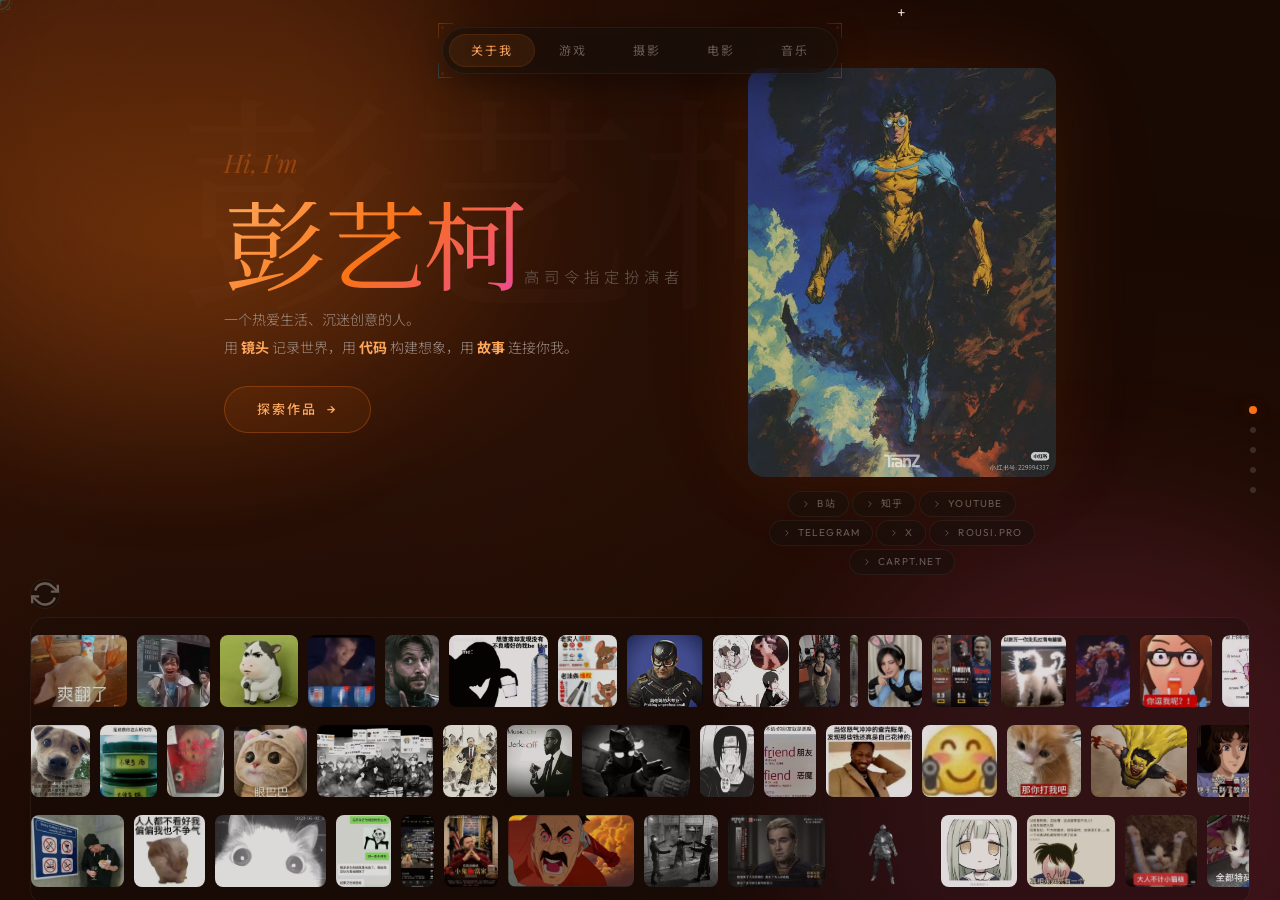
==== commit 44845fcc: "fix: reduced-motion no longer overscope animations - Remove * universal rule that broke splash/photo" ====
--- a/index.html
+++ b/index.html
@@ -273,7 +273,7 @@
 @media(max-width:900px){#cursor,#cursor-dot{display:none!important}body{cursor:auto}.about-hero{flex-direction:column-reverse;gap:14px;padding:10vh 5vw 0}.about-hero-right{width:clamp(160px,40vw,240px)}.about-hero-right .name-img{max-height:38vh}.about-hero-left .hero-title,.about-hero-left .greeting,.about-hero-left .hero-tagline,.about-hero-left .hero-bio{text-align:center}.about-hero-left .hero-title{font-size:clamp(36px,10vw,56px)}.hero-btn{margin:0 auto;font-size:13px}.site-link{font-size:clamp(10px,2vw,12px);padding:3px 8px}.about-hero-left::before{display:none}.hero-bio{font-size:14px!important}.hero-tagline{font-size:13px!important}}
 @media(max-width:768px){.nav-dots{display:none}.glass-nav{padding:4px}.glass-nav a{padding:5px 12px;font-size:clamp(11px,3vw,14px);letter-spacing:0.5px}.about-lower{gap:4px;padding:2px 0 16px}.meme-border{margin:0 12px;padding:4px 0}.meme-row{height:clamp(40px,7vh,60px)}.meme-row-inner img{height:clamp(30px,5vh,50px)}.meme-header{padding:0 16px}.meme-refresh-btn{width:24px;height:24px}.meme-refresh-btn svg{width:11px;height:11px}.site-links{gap:2px}.photo-card.focus{width:clamp(220px,70vw,480px)!important;height:clamp(180px,55vh,420px)!important}.photo-card.side{transform:scale(0.85)!important}.photo-pages{bottom:clamp(12px,2vh,24px)!important}.photo-page-line{width:14px!important;height:2px!important}.photo-page-line.active{width:24px!important}.photo-counter{font-size:clamp(14px,3vw,18px)!important}.photo-nav-btn{width:clamp(28px,6vw,36px)!important;height:clamp(28px,6vw,36px)!important}.game-grid{gap:8px;padding:2px}.game-grid-item{gap:12px;padding:10px 12px}.game-grid-poster{width:70px;height:105px}.game-grid-info h3{font-size:15px}.game-grid-info .hours{font-size:13px}.game-desc{font-size:14px;max-width:92%;line-height:1.8}.music-artists-wrap{flex-direction:column;gap:10px;padding:0 12px 16px}.music-artist-img{width:clamp(60px,12vw,80px)!important;height:clamp(60px,12vw,80px)!important}.music-artist-header h3{font-size:clamp(16px,4vw,20px)}.music-album-grid{grid-template-columns:repeat(auto-fill,minmax(80px,1fr));gap:8px}.music-album-name{font-size:12px}.movie-carousel-wrap{align-items:flex-start!important;padding-top:2vh}.movie-track{height:auto!important;min-height:45vh;padding-top:20px;padding-bottom:20px}.movie-card{width:120px;height:180px}.movie-card.focus{width:180px;height:270px;margin-bottom:220px!important}.movie-info h3{font-size:clamp(16px,3.5vw,20px)!important}.movie-info .meta,.movie-info .actors,.movie-info .rating,.movie-info .desc{font-size:clamp(13px,2.6vw,15px)!important}}
 @media(max-width:480px){.about-hero{padding:8vh 4vw 0;gap:10px}.about-hero-right{width:clamp(130px,35vw,170px)}.about-hero-left .hero-title{font-size:clamp(28px,8vw,40px)}.hero-btn{padding:8px 18px;font-size:13px}.about-hero-left .hero-bio{font-size:14px;margin-bottom:14px}.about-hero-left .hero-tagline{font-size:12px;margin-bottom:6px}.site-link{font-size:10px;padding:2px 5px}.glass-nav a{padding:3px 8px;font-size:clamp(10px,3vw,11px);letter-spacing:0}.photo-card.focus{width:clamp(180px,80vw,380px)!important;height:clamp(150px,45vh,340px)!important}.photo-counter{font-size:clamp(12px,4vw,16px)!important}.game-grid{gap:6px}.game-grid-item{gap:8px;padding:8px 10px}.game-grid-poster{width:55px;height:83px}.game-grid-info h3{font-size:13px}.game-grid-info .hours{font-size:12px}.game-desc{font-size:13px}.movie-card{width:100px;height:150px}.movie-card.focus{width:150px;height:225px;margin-bottom:160px!important}.movie-info h3{font-size:clamp(14px,4vw,16px)!important}.movie-info .meta,.movie-info .actors,.movie-info .rating,.movie-info .desc{font-size:clamp(12px,3vw,13px)!important}}
-@media(prefers-reduced-motion:reduce){#splash,.splash-title,.title-sweep{animation-duration:0.01ms!important}*,*::before,*::after{animation-duration:0.01ms!important;animation-iteration-count:1!important;transition-duration:0.01ms!important;scroll-behavior:auto!important}}
+@media(prefers-reduced-motion:reduce){.aurora-blob,.meme-row-inner,.cr-ring1,.cr-ring2,.cr-glow,.ps-glow,.ps-scan{animation-duration:0.01ms!important;animation-iteration-count:1!important}.game-desc,.game-info,.movie-track,.movie-card,.music-album-card,.hover-text,.hero-btn,.site-link,.nav-dot,.photo-nav-btn,.glass-nav-indicator,.glass-nav *,.section .animate{transition-duration:0.01ms!important}}
 </style></head><body>
 <div id="splash"><h1 class="splash-title"><span class="title-base">你好，我是彭艺柯</span><span class="title-sweep">你好，我是彭艺柯</span></h1></div>
 <div id="zoomLightbox"><img alt=""></div>
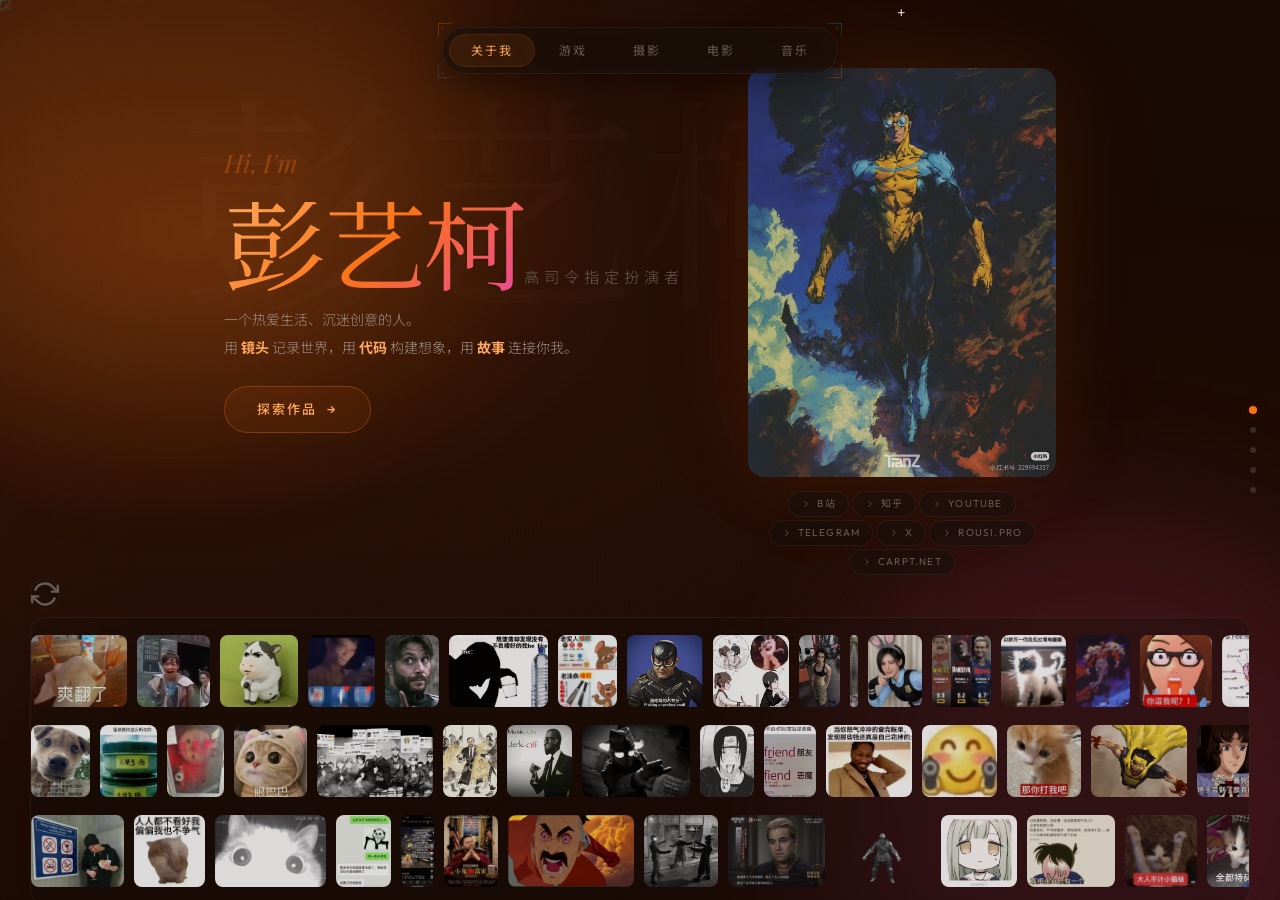
==== commit 4bcbb210: "feat: add 马思唯 (MaSiWei) independent artist biography page - Magazine-style editorial layout with Ame" ====
--- a/index.html
+++ b/index.html
@@ -229,7 +229,7 @@
 #music .section-title{font-family:var(--font-display);font-size:clamp(36px,5vw,64px);font-weight:300;color:var(--text-primary);letter-spacing:-0.02em;line-height:0.95}
 #music .section-subtitle{font-size:clamp(11px,0.85vw,13px);color:var(--text-muted);letter-spacing:3px;text-transform:uppercase;font-weight:300;opacity:0.5}
 .music-artists-wrap{position:relative;flex:1;width:100%;display:flex;gap:clamp(16px,2vw,30px);padding:0 20px 24px;z-index:2;min-height:0}
-.music-artist-panel{flex:1;display:flex;flex-direction:column;min-width:0;background:rgba(10,6,20,0.5);border-radius:var(--radius-lg);border:1px solid var(--border-subtle);backdrop-filter:blur(8px);overflow:hidden;transition:all .4s var(--ease-out-expo)}.music-artist-panel:hover{border-color:rgba(14,165,233,0.08);box-shadow:0 0 30px rgba(14,165,233,0.03)}
+.music-artist-panel{flex:1;display:flex;flex-direction:column;min-width:0;background:rgba(10,6,20,0.5);border-radius:var(--radius-lg);border:1px solid var(--border-subtle);backdrop-filter:blur(8px);overflow:hidden;transition:all .4s var(--ease-out-expo)}.music-artist-panel:hover{border-color:rgba(14,165,233,0.08);box-shadow:0 0 30px rgba(14,165,233,0.03)}.clickable-ms:hover{border-color:rgba(249,115,22,0.2)!important;box-shadow:0 0 40px rgba(249,115,22,0.06)!important}.clickable-ms:hover .music-artist-img{animation:vinylSpin 4s linear infinite;border-color:rgba(249,115,22,0.3)!important;box-shadow:0 4px 30px rgba(249,115,22,0.2)!important}
 .music-artist-header{padding:clamp(16px,2vh,24px);text-align:center;flex-shrink:0}
 .music-artist-img{width:clamp(70px,7vw,120px);height:clamp(70px,7vw,120px);border-radius:50%;object-fit:cover;margin:0 auto 8px;display:block;box-shadow:0 4px 20px rgba(14,165,233,0.12);border:2px solid rgba(236,228,220,0.06);transition:all .5s var(--ease-spring)}.music-artist-panel:hover .music-artist-img{animation:vinylSpin 4s linear infinite;border-color:rgba(14,165,233,0.2);box-shadow:0 4px 30px rgba(14,165,233,0.2)}
 .music-artist-header h3{font-size:clamp(18px,1.6vw,24px);font-weight:500;color:var(--text-primary);font-family:var(--font-display)}
@@ -312,7 +312,7 @@
             <div class="movie-item"><div class="movie-card"><div class="poster"><div style="background-image:url('https://m.media-amazon.com/images/M/MV5BNGEwYjgwOGQtYjg5ZS00Njc1LTk2ZGEtM2QwZWQ2NjdhZTE5XkEyXkFqcGc@._V1_QL75_UY562_CR8,0,380,562_.jpg')"></div></div><div class="poster-overlay"></div></div><div class="movie-info"><h3>教父</h3><div class="meta"><svg viewBox="0 0 24 24" fill="none" stroke="currentColor" stroke-width="1.5" width="12" height="12" style="vertical-align:-2px;margin-right:2px"><path d="M7 4v16M17 4v16M3 8h4m10 0h4M3 12h18M3 16h4m10 0h4M4 20h16a1 1 0 001-1V5a1 1 0 00-1-1H4a1 1 0 00-1 1v14a1 1 0 001 1z"/></svg> 弗朗西斯·科波拉 · 1972</div><div class="actors"><svg viewBox="0 0 24 24" fill="none" stroke="currentColor" stroke-width="1.5" width="12" height="12" style="vertical-align:-2px;margin-right:2px"><path d="M12 2l3.09 6.26L22 9.27l-5 4.87 1.18 6.88L12 17.77l-6.18 3.25L7 14.14 2 9.27l6.91-1.01L12 2z"/></svg> 马龙·白兰度 / 阿尔·帕西诺</div><div class="rating"><svg viewBox="0 0 24 24" fill="none" stroke="currentColor" stroke-width="1.5" width="12" height="12" style="vertical-align:-2px;margin-right:2px"><path d="M6 9H4.5a2.5 2.5 0 010-5H6M18 9h1.5a2.5 2.5 0 000-5H18M4 22h16M10 14.66V17c0 .55-.47.98-.97 1.21C7.85 18.75 7 20.24 7 22M17 22c0-1.76-.85-3.25-2.03-3.79-.5-.23-.97-.66-.97-1.21v-2.34M14 14H10a4 4 0 01-4-4V5a2 2 0 012-2h8a2 2 0 012 2v5a4 4 0 01-4 4z"/></svg> IMDb 9.2</div><div class="desc">我会给他一个无法拒绝的提议。</div></div></div>
 </div></div></section><section id="music" class="section">
   <div class="aurora-blob ab1"></div><div class="aurora-blob ab2"></div><div class="section-content"><h2 class="section-title animate hover-text">音乐 · 收藏</h2><div class="st-deco" style="background:#0EA5E9"></div><p class="section-subtitle animate hover-text">反复听过无数遍的专辑，都在这里了。</p></div>
-<div class="music-artists-wrap"><div class="music-artist-panel" data-artist="马思唯"><div class="music-artist-header"><img class="music-artist-img" src="https://p1.music.126.net/bRHsTqcAX6mpZCylq_GIzQ==/109951170646726907.jpg" alt="马思唯"><h3>马思唯</h3><div class="music-artist-count" data-count="马思唯"></div></div><div class="music-album-scroll"><div class="music-album-grid" id="musicAlbumsMs"></div></div></div>
+<div class="music-artists-wrap"><div class="music-artist-panel clickable-ms" data-artist="马思唯" onclick="window.location.href='artist-masiwei.html'" style="cursor:pointer"><div class="music-artist-header"><img class="music-artist-img" src="https://p1.music.126.net/bRHsTqcAX6mpZCylq_GIzQ==/109951170646726907.jpg" alt="马思唯"><h3>马思唯 <span style="font-size:14px;opacity:0.3;margin-left:4px">↗</span></h3><div class="music-artist-count" data-count="马思唯"></div></div><div class="music-album-scroll"><div class="music-album-grid" id="musicAlbumsMs"></div></div></div>
 <div class="music-artist-panel" data-artist="陶喆"><div class="music-artist-header"><img class="music-artist-img" src="https://p2.music.126.net/7FWLQ9Vm_po0VS7ptLTFiQ==/109951170606711717.jpg" alt="陶喆"><h3>陶喆</h3><div class="music-artist-count" data-count="陶喆"></div></div><div class="music-album-scroll"><div class="music-album-grid" id="musicAlbumsDt"></div></div></div>
 <div class="music-artist-panel" data-artist="五月天"><div class="music-artist-header"><img class="music-artist-img" src="https://p2.music.126.net/5Bu3XLAvh-M9Iwkh0wlOYg==/109951168162347102.jpg" alt="五月天"><h3>五月天</h3><div class="music-artist-count" data-count="五月天"></div></div><div class="music-album-scroll"><div class="music-album-grid" id="musicAlbumsWyt"></div></div></div></div></section>
 </div>
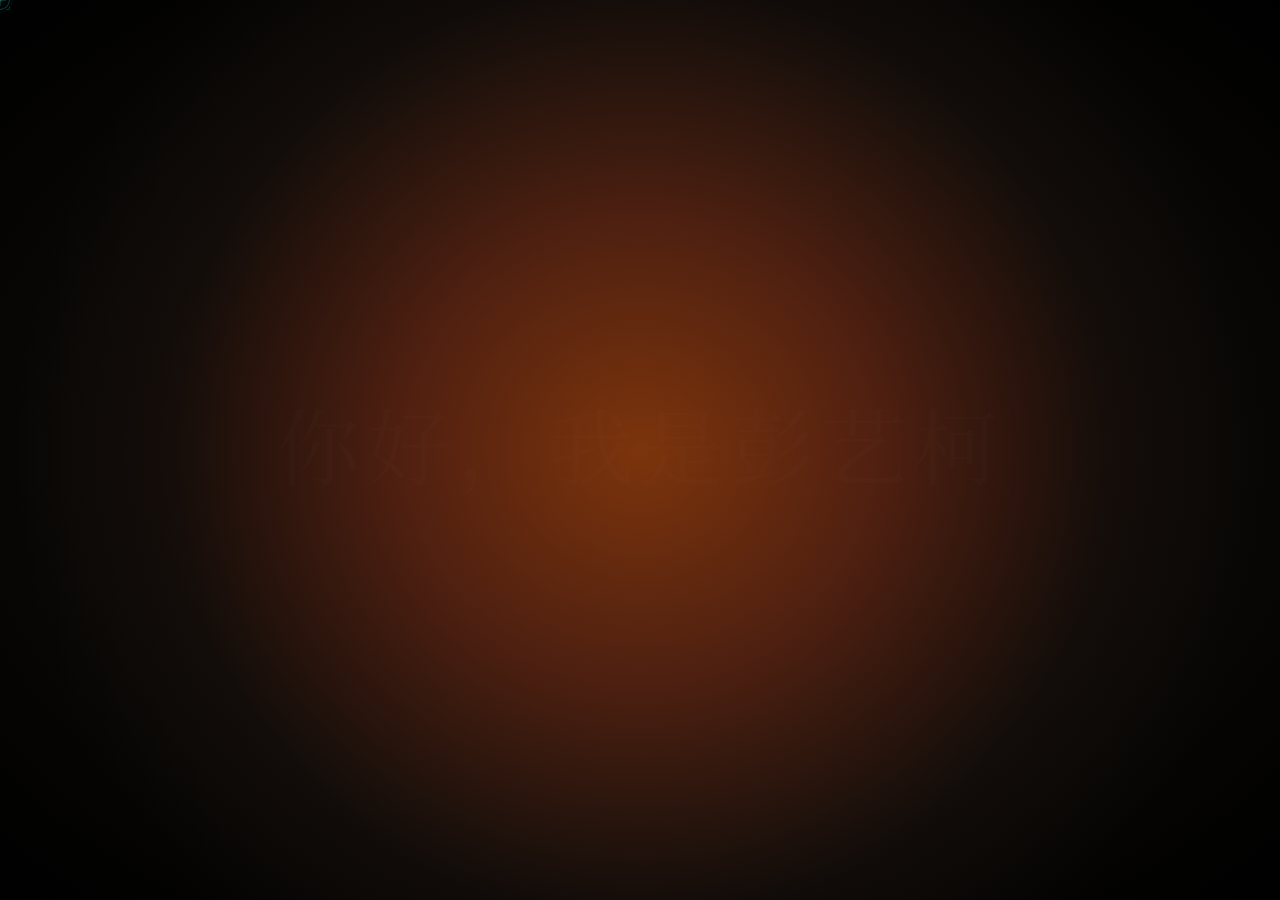
==== commit 7f34ea30: "Refactor: extract CSS/JS to external files, modularize code structure - Extract inline CSS (~254 lin" ====
--- a/index.html
+++ b/index.html
@@ -5,276 +5,8 @@
 <meta name="viewport" content="width=device-width, initial-scale=1.0">
 <title>JONY · 个人空间</title>
 <link href="https://fonts.googleapis.com/css2?family=Instrument+Serif:ital@0;1&family=Outfit:wght@300;400;500;700&family=DM+Sans:opsz,wght@9..40,300;9..40,400;9..40,500;9..40,700&family=Noto+Sans+SC:wght@300;400;500;700;900&family=Noto+Serif+SC:wght@700;900&family=Playfair+Display:ital,wght@0,700;0,900;1,400&display=swap" rel="stylesheet">
-<style>
-:root{--bg-deep:#0a0806;--bg-surface:#14100c;--text-primary:#ece4dc;--text-secondary:#a09088;--text-muted:#6a5c54;--accent:#F97316;--accent-light:#FDA75C;--accent-glow:rgba(249,115,22,0.2);--border-subtle:rgba(236,228,220,0.06);--font-display:'Instrument Serif','Noto Serif SC',serif;--font-body:'Outfit','DM Sans','Noto Sans SC',sans-serif;--font-greeting:'Playfair Display',serif;--radius-sm:8px;--radius-md:16px;--radius-lg:24px;--ease-out-expo:cubic-bezier(0.16,1,0.3,1);--ease-spring:cubic-bezier(0.34,1.56,0.64,1)}
-*,*::before,*::after{margin:0;padding:0;box-sizing:border-box}html{scroll-behavior:smooth}
-body{font-family:var(--font-body);background:var(--bg-deep);overflow:hidden;color:var(--text-primary);cursor:none;font-weight:300;font-size:16px;line-height:1.6}
-/* cursor - holographic scan */
-#cursor-ring{position:fixed;width:20px;height:20px;border:1.5px solid rgba(20,184,166,0.35);border-radius:50%;pointer-events:none;z-index:99999;transform:translate(-50%,-50%);transition:width .35s var(--ease-out-expo),height .35s var(--ease-out-expo),border-color .35s ease,border-width .35s ease;mix-blend-mode:difference;box-shadow:0 0 10px rgba(20,184,166,0.06),inset 0 0 10px rgba(20,184,166,0.03)}
-#cursor-ring .cr-glow{position:absolute;inset:-2px;border-radius:50%;background:radial-gradient(circle at 50% 50%,rgba(20,184,166,0.06),transparent 70%);animation:crPulse 2s ease-in-out infinite alternate;pointer-events:none}
-@keyframes crPulse{0%{opacity:0.3;transform:scale(1)}100%{opacity:1;transform:scale(1.2)}}
-#cursor-ring .cr-cross-h{position:absolute;top:50%;left:50%;width:12px;height:1px;background:rgba(20,184,166,0.45);transform:translate(-50%,-50%);pointer-events:none;border-radius:1px}
-#cursor-ring .cr-cross-v{position:absolute;top:50%;left:50%;height:12px;width:1px;background:rgba(20,184,166,0.45);transform:translate(-50%,-50%);pointer-events:none;border-radius:1px}
-#cursor-ring .cr-ring1{position:absolute;inset:-4px;border-radius:50%;border:1px solid rgba(20,184,166,0.08);animation:scanSpin 3s linear infinite;pointer-events:none}
-#cursor-ring .cr-ring2{position:absolute;inset:-9px;border-radius:50%;border:1px dashed rgba(20,184,166,0.04);animation:scanSpin 5s linear infinite reverse;pointer-events:none}
-#cursor-ring .cr-corner{position:absolute;width:4px;height:4px;border-color:rgba(20,184,166,0.2);border-style:solid;pointer-events:none}
-#cursor-ring .cr-corner.tl{top:-1px;left:-1px;border-width:1px 0 0 1px}
-#cursor-ring .cr-corner.tr{top:-1px;right:-1px;border-width:1px 1px 0 0}
-#cursor-ring .cr-corner.bl{bottom:-1px;left:-1px;border-width:0 0 1px 1px}
-#cursor-ring .cr-corner.br{bottom:-1px;right:-1px;border-width:0 1px 1px 0}
-@keyframes scanSpin{100%{transform:rotate(360deg)}}
-#cursor-ring.hover{width:44px;height:44px;border-color:rgba(20,184,166,0.5);border-width:2px;box-shadow:0 0 20px rgba(20,184,166,0.12),inset 0 0 20px rgba(20,184,166,0.06)}
-#cursor-ring.hover .cr-cross-h{width:18px;background:rgba(20,184,166,0.65)}
-#cursor-ring.hover .cr-cross-v{height:18px;background:rgba(20,184,166,0.65)}
-#cursor-ring.hover .cr-corner{border-color:rgba(20,184,166,0.35)}
-#cursor-ring.click{transform:translate(-50%,-50%) scale(.7);border-color:rgba(14,165,233,0.5);box-shadow:0 0 24px rgba(14,165,233,0.15)}
-#cursor-dot{position:fixed;width:3px;height:3px;border-radius:50%;background:rgba(20,184,166,0.85);pointer-events:none;z-index:100000;transform:translate(-50%,-50%);transition:width .12s,height .12s,background .12s,box-shadow .12s;mix-blend-mode:difference;box-shadow:0 0 8px rgba(20,184,166,0.3)}
-#cursor-dot.hover{width:7px;height:7px;background:rgba(20,184,166,1);box-shadow:0 0 16px rgba(20,184,166,0.45)}
-.cr-particle{position:fixed;border-radius:50%;pointer-events:none;z-index:99998;mix-blend-mode:difference}
-/* egg - confetti */
-@keyframes confettiFall{0%{opacity:1;transform:translateY(0) rotate(0deg)}100%{opacity:0;transform:translateY(100px) rotate(720deg)}}
-.egg-toast{z-index:99997;pointer-events:none;position:fixed;left:50%;top:40%;transform:translate(-50%,-50%) scale(0.85);opacity:0;transition:all .5s cubic-bezier(0.34,1.56,0.64,1);background:rgba(20,16,12,0.92);backdrop-filter:blur(20px);-webkit-backdrop-filter:blur(20px);border:1px solid rgba(100,130,255,0.25);border-radius:16px;padding:20px 32px;text-align:center;font-size:clamp(15px,1.8vw,22px);color:#fff;font-family:var(--font-body);box-shadow:0 0 60px rgba(100,130,255,0.08)}
-.egg-toast.show{opacity:1;transform:translate(-50%,-50%) scale(1)}
-.egg-toast .egg-icon{display:block;font-size:clamp(28px,3.5vw,44px);margin-bottom:8px}
-.hover-text{transition:transform .3s var(--ease-spring),color .25s ease,text-shadow .3s ease}
-.hover-text:hover{transform:translateY(-2px) scale(1.02);color:var(--text-primary)!important;text-shadow:0 4px 30px rgba(249,115,22,0.1)}
-#splash{position:fixed;inset:0;z-index:9999;display:flex;align-items:center;justify-content:center;background:#000;transition:opacity .8s var(--ease-out-expo),visibility .8s var(--ease-out-expo)}
-#splash::before{content:'';position:absolute;inset:0;background:radial-gradient(circle at 50% 50%,rgba(249,115,22,0.4) 0%,rgba(204,85,42,0.3) 30%,rgba(30,20,16,0.4) 60%,transparent 80%);opacity:0;transition:opacity .8s ease;pointer-events:none}
-#splash.dismissing::before{opacity:1}
-#splash.dismissing{background:radial-gradient(ellipse at 50% 50%,rgba(40,10,5,1) 0%,rgba(10,8,6,1) 60%,#000 100%)}
-#splash.hidden{opacity:0;visibility:hidden;pointer-events:none}
-.splash-title{font-family:var(--font-display);position:relative;display:flex;align-items:center;justify-content:center;transition:transform .8s var(--ease-spring),opacity .6s ease}
-#splash.dismissing .splash-title{transform:scale(1.1);opacity:0.5;transition-duration:.6s}
-.title-base{font-size:clamp(36px,6vw,80px);font-weight:400;letter-spacing:6px;color:rgba(236,228,220,0.03);margin:0;white-space:nowrap}
-.title-sweep{position:absolute;font-size:clamp(36px,6vw,80px);font-weight:400;letter-spacing:6px;color:var(--text-primary);margin:0;white-space:nowrap;clip-path:inset(0 99% 0 0);animation:beamSweep 3.5s ease .5s 1 forwards}
-@keyframes beamSweep{0%{clip-path:inset(0 99% 0 0)}25%{clip-path:inset(0 40% 0 0%)}40%{clip-path:inset(0 15% 0 42%)}50%{clip-path:inset(0 0% 0 72%)}55%{clip-path:inset(0 0% 0 99%)}100%{clip-path:inset(0 0% 0 99%)}}
-.main{height:100vh;overflow-y:scroll;scroll-snap-type:y proximity;scroll-behavior:smooth;-webkit-overflow-scrolling:touch;position:relative;z-index:2;scrollbar-width:thin;scrollbar-color:rgba(249,115,22,0.2) transparent}
-.main::-webkit-scrollbar{width:4px;background:transparent}
-.main::-webkit-scrollbar-thumb{background:rgba(249,115,22,0.15);border-radius:4px}
-.glass-nav{position:fixed;top:clamp(16px,3vh,28px);left:50%;transform:translateX(-50%);z-index:200;display:flex;padding:6px;border-radius:100px;background:rgba(20,16,12,0.65);backdrop-filter:blur(24px);-webkit-backdrop-filter:blur(24px);border:1px solid rgba(236,228,220,0.06);box-shadow:0 8px 32px rgba(0,0,0,0.4),inset 0 0 40px rgba(249,115,22,0.02)}
-.glass-nav-inner{position:relative;display:flex;gap:2px}
-.glass-nav-indicator{position:absolute;top:0;left:0;height:100%;border-radius:100px;background:rgba(249,115,22,0.1);border:1px solid rgba(249,115,22,0.12);transition:left .5s cubic-bezier(0.34,1.56,0.64,1),width .5s cubic-bezier(0.34,1.56,0.64,1);pointer-events:none;z-index:0}
-.glass-nav-indicator::after{content:'';position:absolute;bottom:-4px;left:50%;transform:translateX(-50%);width:16px;height:1.5px;border-radius:1px;background:rgba(249,115,22,0.2);opacity:0;transition:opacity .5s var(--ease-spring)}
-.glass-nav a.active~.glass-nav-indicator::after{opacity:1}
-.glass-nav a{text-decoration:none;padding:7px 22px;border-radius:100px;font-size:clamp(12px,0.85vw,14px);color:var(--text-muted);font-weight:400;transition:color .3s ease;cursor:pointer;font-family:var(--font-body);letter-spacing:2px;position:relative;z-index:1;text-transform:uppercase}
-.glass-nav a:hover{color:var(--text-secondary)}
-.glass-nav a.active{color:var(--accent-light);text-shadow:0 0 20px rgba(249,115,22,0.15)}
-.glass-nav .nv-deco{position:absolute;width:clamp(10px,1.2vw,18px);height:clamp(10px,1.2vw,18px);border-color:rgba(249,115,22,0.2);border-style:solid;pointer-events:none;z-index:0;transition:border-color .4s ease}
-.glass-nav:hover .nv-deco{border-color:rgba(249,115,22,0.4)}
-.glass-nav .nv-deco.tl{top:-5px;left:-5px;border-width:1.5px 0 0 1.5px;border-image:linear-gradient(135deg,rgba(249,115,22,0.3),transparent) 1}
-.glass-nav .nv-deco.tr{top:-5px;right:-5px;border-width:1.5px 1.5px 0 0;border-image:linear-gradient(225deg,rgba(14,165,233,0.3),transparent) 1}
-.glass-nav .nv-deco.bl{bottom:-5px;left:-5px;border-width:0 0 1.5px 1.5px;border-image:linear-gradient(45deg,rgba(14,165,233,0.3),transparent) 1}
-.glass-nav .nv-deco.br{bottom:-5px;right:-5px;border-width:0 1.5px 1.5px 0;border-image:linear-gradient(315deg,rgba(249,115,22,0.3),transparent) 1}
-.glass-nav .nv-deco-dot{position:absolute;width:3px;height:3px;border-radius:50%;background:rgba(249,115,22,0.12);pointer-events:none;z-index:0;transition:all .4s ease}
-.glass-nav:hover .nv-deco-dot{background:rgba(249,115,22,0.3);box-shadow:0 0 6px rgba(249,115,22,0.1)}
-.glass-nav .nv-deco-dot.tld{top:-2px;left:-2px}
-.glass-nav .nv-deco-dot.trd{top:-2px;right:-2px}
-.glass-nav .nv-deco-dot.bld{bottom:-2px;left:-2px}
-.glass-nav .nv-deco-dot.brd{bottom:-2px;right:-2px}
-.section{min-height:100vh;scroll-snap-align:start;position:relative;display:flex;align-items:center;justify-content:center}
-@media(min-width:769px){#about,#games,#photos,#movies{overflow:hidden}}
-.nav-dots{position:fixed;right:24px;top:50%;transform:translateY(-50%);z-index:100;display:flex;flex-direction:column;gap:14px}
-.nav-dot{width:6px;height:6px;border-radius:50%;border:none;background:rgba(236,228,220,0.15);cursor:pointer;transition:all .4s var(--ease-out-expo);position:relative}
-.nav-dot:hover,.nav-dot.active{background:var(--accent);box-shadow:0 0 12px var(--accent-glow);transform:scale(1.35);transition-duration:.35s}
-.nav-dot .dot-label{position:absolute;right:18px;top:50%;transform:translateY(-50%);font-size:11px;color:var(--text-primary);font-weight:400;white-space:nowrap;opacity:0;transition:opacity .3s;pointer-events:none;font-family:var(--font-body);letter-spacing:1.5px;text-transform:uppercase}
-.nav-dot:hover .dot-label{opacity:0.6}
-
-/* ===== EASTER EGGS ===== */
-.hero-title{position:relative;cursor:pointer;display:inline-block}
-.hero-title .egg-tip{position:absolute;bottom:calc(100% + 8px);left:50%;transform:translateX(-50%) translateY(6px);background:rgba(20,16,12,0.9);backdrop-filter:blur(12px);-webkit-backdrop-filter:blur(12px);border:1px solid rgba(249,115,22,0.2);border-radius:100px;padding:6px 16px;font-size:clamp(12px,0.8vw,14px);color:rgba(253,167,92,0.9);font-family:var(--font-body);white-space:nowrap;pointer-events:none;opacity:0;transition:all .4s var(--ease-spring);font-weight:400;letter-spacing:0.5px;-webkit-text-fill-color:initial}
-.hero-title .egg-tip.show{opacity:1;transform:translateX(-50%) translateY(0)}
-.hero-title:hover .egg-tip.show{opacity:1;transform:translateX(-50%) translateY(0)}
-.hero-title .egg-tip .heart{display:inline-block;color:#FF6B8A;animation:heartPulse .8s ease-in-out infinite alternate}
-@keyframes heartPulse{0%{transform:scale(1)}100%{transform:scale(1.2)}}
-.tagline-egg{cursor:pointer;transition:all .3s ease;position:relative;display:inline-block}
-.tagline-egg:hover{color:rgba(253,167,92,0.8)!important;transform:scale(1.03)}
-.tagline-egg.clicked{animation:tagBounce .4s var(--ease-spring)}
-@keyframes tagBounce{0%{transform:scale(1)}40%{transform:scale(1.08)}100%{transform:scale(1)}}
-.deco-cross-egg{cursor:pointer!important;transition:all .3s ease!important;user-select:none}
-.deco-cross-egg:active{animation:crossPop .4s ease}
-@keyframes crossPop{0%{transform:translateY(-50%) scale(1)}30%{transform:translateY(-50%) scale(1.3);color:rgba(249,115,22,0.15)}100%{transform:translateY(-50%) scale(1)}}
-.splash-egg{cursor:pointer;user-select:none}
-
-/* about */
-#about{background:#1a0a04;flex-direction:column;padding:0;justify-content:flex-start;position:relative;overflow:hidden}
-#about .aurora-blob{position:absolute;width:clamp(300px,50vw,600px);height:clamp(300px,50vw,600px);border-radius:50%;filter:blur(80px);opacity:0.15;pointer-events:none;z-index:0;will-change:transform}
-#about .ab1{background:#F97316;top:-20%;left:-10%;animation:aurora 20s ease-in-out infinite}
-#about .ab2{background:#EC4899;bottom:-20%;right:-10%;animation:aurora2 25s ease-in-out infinite}
-#about::before{content:'';position:absolute;inset:0;background:radial-gradient(ellipse at 15% 25%,rgba(249,115,22,0.25) 0%,rgba(200,80,30,0.08) 30%,transparent 60%),radial-gradient(ellipse at 85% 70%,rgba(160,60,20,0.06) 0%,transparent 50%);pointer-events:none;z-index:1}
-#about::after{content:'';position:absolute;top:-25%;left:-15%;width:55%;height:150%;background:linear-gradient(110deg,rgba(253,167,92,0.06) 0%,rgba(249,100,30,0.03) 25%,transparent 50%);transform:rotate(-18deg);pointer-events:none;z-index:1}
-.about-hero{flex:1;width:100%;display:flex;align-items:center;justify-content:center;padding:0;position:relative;z-index:2;gap:clamp(30px,5vw,80px)}
-.about-hero-left{flex:0 1 auto;max-width:clamp(350px,48vw,600px);position:relative;z-index:3}
-.about-hero-right{flex:0 0 clamp(220px,24vw,340px);position:relative;z-index:3;display:flex;flex-direction:column;align-items:center;gap:14px}
-.about-hero-left::before{content:'\5F6D\827A\67EF';position:absolute;top:-15%;left:-10%;font-family:var(--font-display);font-size:clamp(140px,18vw,280px);font-weight:400;color:rgba(236,228,220,0.02);pointer-events:none;user-select:none;white-space:nowrap;line-height:1}
-.name-img{width:100%;height:auto;max-height:75vh;object-fit:contain;border-radius:var(--radius-md);box-shadow:0 0 80px rgba(249,115,22,0.1),0 0 160px rgba(249,115,22,0.04);transition:all .5s var(--ease-out-expo);cursor:pointer}
-.name-img:hover{box-shadow:0 0 100px rgba(249,115,22,0.18),0 0 200px rgba(249,115,22,0.08);animation:imgBounce .5s var(--ease-spring) forwards}
-@keyframes imgBounce{0%{transform:translateY(0)}40%{transform:translateY(-5px)}100%{transform:translateY(0)}}
-.greeting{font-family:var(--font-greeting);font-size:clamp(18px,2vw,32px);color:rgba(249,115,22,0.35);font-style:italic;margin-bottom:4px;opacity:0;transform:translateY(20px);transition:opacity .7s ease,transform .7s ease}
-.greeting.visible{opacity:1;transform:translateY(0)}.title-divider.visible{opacity:1;transform:translateY(0)}
-.hero-title{font-family:var(--font-display);font-size:clamp(52px,8vw,110px);font-weight:400;line-height:0.92;letter-spacing:-0.02em;margin-bottom:10px;background:linear-gradient(135deg,#FDA75C,#F97316,#EC4899);-webkit-background-clip:text;-webkit-text-fill-color:transparent;background-clip:text;opacity:0;transform:translateY(20px);transition:opacity .7s ease,transform .7s ease}
-.hero-title.visible{opacity:1;transform:translateY(0)}
-.hero-tagline{font-size:clamp(14px,1.2vw,20px);color:var(--text-muted);margin-bottom:10px;letter-spacing:5px;font-weight:300;text-transform:uppercase;opacity:0;transform:translateY(20px);transition:opacity .7s ease,transform .7s ease}
-.hero-tagline.visible{opacity:1;transform:translateY(0)}
-.hero-bio{font-size:clamp(14px,1vw,18px);line-height:2;color:var(--text-secondary);font-weight:300;margin-bottom:24px;opacity:0;transform:translateY(20px);transition:opacity .7s ease,transform .7s ease}
-.hero-bio.visible{opacity:1;transform:translateY(0)}
-.hero-bio strong{color:var(--accent-light)}
-.hero-btn{display:inline-flex;align-items:center;gap:10px;padding:12px 32px;border-radius:100px;border:1px solid rgba(249,115,22,0.3);background:rgba(249,115,22,0.08);color:var(--accent-light);font-size:clamp(13px,0.85vw,15px);font-weight:500;cursor:pointer;transition:all .4s var(--ease-out-expo);letter-spacing:2px;font-family:var(--font-body);text-decoration:none;text-transform:uppercase;opacity:0;transform:translateY(15px)}
-.hero-btn.visible{opacity:1;transform:translateY(0)}
-.hero-btn:hover{transform:translateY(-3px);border-color:rgba(249,115,22,0.5);box-shadow:0 12px 40px rgba(249,115,22,0.2)}
-.site-links{width:100%;display:flex;flex-wrap:wrap;gap:3px;justify-content:center}
-.site-link{display:inline-flex;align-items:center;gap:6px;padding:4px 12px;border-radius:100px;border:1px solid var(--border-subtle);background:rgba(20,16,12,0.5);color:var(--text-muted);font-size:clamp(10px,0.6vw,11px);text-decoration:none;transition:all .3s ease;font-weight:400;letter-spacing:1.2px;text-transform:uppercase}
-.site-link:hover{border-color:rgba(249,115,22,0.25);background:rgba(249,115,22,0.06);color:var(--accent-light);transform:translateY(-1px) scale(1.04)}
-/* photo */
-#photos{background:#041a14;flex-direction:column;padding:0;overflow:hidden}
-#photos .aurora-blob{position:absolute;width:clamp(300px,50vw,550px);height:clamp(300px,50vw,550px);border-radius:50%;filter:blur(90px);opacity:0.08;pointer-events:none;z-index:0;will-change:transform}
-#photos .ab1{background:#14B8A6;top:-15%;left:10%;animation:aurora 24s ease-in-out infinite}
-#photos .ab2{background:#0EA5E9;bottom:-15%;right:10%;animation:aurora2 20s ease-in-out infinite}
-#photos::before{content:'';position:absolute;inset:0;background:radial-gradient(ellipse at 50% 50%,rgba(20,184,166,0.03) 0%,transparent 70%);pointer-events:none;z-index:0}
-#photos .section-content{position:absolute;top:clamp(60px,8vh,80px);left:50%;transform:translateX(-50%);z-index:10;text-align:center;pointer-events:none}
-#photos .section-title{font-family:var(--font-display);font-size:clamp(26px,3.2vw,44px);font-weight:300;color:rgba(236,228,220,0.5);letter-spacing:-0.02em;line-height:0.95}
-#photos .section-subtitle{font-size:clamp(10px,0.7vw,12px);color:rgba(236,228,220,0.15);letter-spacing:3px;text-transform:uppercase;font-weight:300}
-.photo-stage{position:relative;flex:1;width:100%;display:flex;align-items:center;justify-content:center;overflow:hidden}
-.photo-stage .ps-scan{position:absolute;inset:0;pointer-events:none;z-index:6;overflow:hidden}
-.photo-stage .ps-scan::before{content:'';position:absolute;top:-10%;left:0;width:100%;height:3px;background:linear-gradient(90deg,transparent,rgba(20,184,166,0.06),rgba(14,165,233,0.1),rgba(20,184,166,0.06),transparent);animation:scanDrop 7s ease-in-out infinite;border-radius:2px;filter:blur(3px)}
-@keyframes scanDrop{0%{top:-5%;opacity:0}12%{opacity:1}88%{opacity:1}100%{top:105%;opacity:0}}
-.photo-stage .ps-glow{position:absolute;border-radius:50%;pointer-events:none;z-index:1;animation:psGlow 5s ease-in-out infinite alternate}
-.photo-stage .ps-glow.g1{width:clamp(250px,35vw,450px);height:clamp(250px,35vw,450px);background:radial-gradient(circle,rgba(20,184,166,0.04),transparent 70%);top:-15%;left:5%;animation-delay:0s}
-.photo-stage .ps-glow.g2{width:clamp(200px,30vw,400px);height:clamp(200px,30vw,400px);background:radial-gradient(circle,rgba(14,165,233,0.03),transparent 70%);bottom:-15%;right:5%;animation-delay:2.5s}
-@keyframes psGlow{0%{opacity:0.2;transform:translate(0,0) scale(1)}100%{opacity:0.5;transform:translate(10px,-10px) scale(1.08)}}
-.photo-stage::after{content:'';position:absolute;inset:0;background:linear-gradient(90deg,rgba(4,26,20,0.3) 0%,transparent 18%,transparent 82%,rgba(4,26,20,0.3) 100%);pointer-events:none;z-index:8}
-.photo-stack{position:relative;width:100%;height:100vh;display:flex;align-items:center;justify-content:center}
-.photo-card{position:absolute;border-radius:var(--radius-md);overflow:hidden;cursor:pointer;background:#062e24;box-shadow:0 8px 40px rgba(0,0,0,0.4);transition:all .6s cubic-bezier(0.34,1.56,0.64,1);user-select:none;-webkit-user-select:none}
-.photo-card img{width:100%;height:100%;object-fit:contain;display:block;pointer-events:none}
-.photo-card.focus{z-index:5;opacity:1;transform:scale(1) translateX(0);filter:brightness(1) saturate(1);box-shadow:0 8px 40px rgba(0,0,0,0.5),0 0 60px rgba(20,184,166,0.06);transform-style:preserve-3d;perspective:800px}
-.photo-card.focus .pc-label{position:absolute;bottom:0;left:0;right:0;padding:clamp(24px,4vh,48px) clamp(12px,1.5vw,20px) clamp(8px,1vh,14px);background:linear-gradient(to top,rgba(4,26,20,0.7),transparent);opacity:0;transform:translateY(8px);transition:all .5s var(--ease-out-expo);pointer-events:none}
-.photo-card.focus:hover .pc-label{opacity:1;transform:translateY(0)}
-.photo-card.focus .pc-label span{display:block;font-size:clamp(9px,0.65vw,11px);color:rgba(236,228,220,0.25);font-family:var(--font-body);letter-spacing:1.5px;font-weight:300;text-transform:uppercase}
-.photo-card.side{z-index:3;opacity:0.45;filter:brightness(0.4) saturate(0.4);transform:scale(0.78);cursor:pointer}
-.photo-card.side:hover{opacity:0.65;filter:brightness(0.6) saturate(0.6)}
-.photo-card.far{opacity:0;z-index:1;transform:scale(0.55);pointer-events:none}
-.photo-counter{position:absolute;bottom:clamp(24px,4vh,48px);right:clamp(24px,4vw,48px);z-index:10;font-family:var(--font-display);font-size:clamp(18px,2vw,30px);color:rgba(236,228,220,0.08);letter-spacing:3px;font-weight:400;user-select:none;font-style:italic}
-.photo-nav-btn{position:absolute;top:50%;transform:translateY(-50%);z-index:10;width:clamp(36px,3.5vw,52px);height:clamp(36px,3.5vw,52px);border:none;background:rgba(20,16,12,0.3);backdrop-filter:blur(12px);-webkit-backdrop-filter:blur(12px);border-radius:50%;cursor:pointer;display:flex;align-items:center;justify-content:center;transition:all .4s var(--ease-out-expo);color:rgba(236,228,220,0.4);padding:0;outline:none}
-.photo-nav-btn:hover{background:rgba(20,16,12,0.6);color:rgba(236,228,220,0.8);transform:translateY(-50%) scale(1.12);transition-duration:.3s}
-.photo-nav-btn svg{width:clamp(16px,1.5vw,22px);height:clamp(16px,1.5vw,22px);display:block}
-.photo-nav-btn.prev{left:clamp(12px,2vw,32px)}
-.photo-nav-btn.next{right:clamp(12px,2vw,32px)}
-.photo-pages{position:absolute;bottom:clamp(24px,4vh,48px);left:50%;transform:translateX(-50%);display:flex;gap:4px;z-index:10;align-items:center}
-.photo-page-line{width:20px;height:2px;border-radius:1px;border:none;background:rgba(236,228,220,0.06);cursor:pointer;transition:all .5s ease;padding:0}
-.photo-page-line.active{width:32px;background:rgba(20,184,166,0.4);box-shadow:0 0 8px rgba(20,184,166,0.08)}
-/* games */
-#games{background:linear-gradient(145deg,#0a0a12 0%,#141428 30%,#0a0a12 100%);flex-direction:column;padding:0;overflow:hidden;min-height:100vh}
-#games .aurora-blob{position:absolute;width:clamp(250px,40vw,500px);height:clamp(250px,40vw,500px);border-radius:50%;filter:blur(80px);opacity:0.1;pointer-events:none;z-index:0;will-change:transform}
-#games .ab1{background:#6366F1;top:-10%;right:-5%;animation:aurora2 22s ease-in-out infinite}
-#games .ab2{background:#14B8A6;bottom:-10%;left:-5%;animation:aurora 18s ease-in-out infinite}
-#games::before{content:'';position:absolute;inset:0;background:radial-gradient(ellipse at 50% 0%,rgba(80,100,200,0.12),transparent 70%);pointer-events:none}
-#games .section-content{text-align:center;position:relative;z-index:2;width:100%;padding:clamp(36px,5vh,56px) 0 0;flex:0 0 auto}
-#games .section-title{font-family:var(--font-display);font-size:clamp(40px,5.5vw,72px);font-weight:300;color:var(--text-primary);letter-spacing:-0.03em;line-height:0.95}
-#games .section-subtitle{font-size:clamp(11px,0.85vw,13px);color:var(--text-muted);letter-spacing:3px;text-transform:uppercase;font-weight:300;margin-bottom:4px;opacity:0.5}
-.game-desc{font-size:clamp(11px,0.8vw,13px);color:var(--text-muted);max-width:560px;margin:0 auto clamp(12px,1.5vh,22px);line-height:1.8;padding:0 16px;opacity:0.4;letter-spacing:0.3px}
-.game-grid-wrap{position:relative;flex:1;width:100%;display:flex;flex-direction:column;align-items:center;overflow:hidden;padding:0 24px 16px}
-.game-grid{display:grid;grid-template-columns:1fr 1fr;gap:14px;width:100%;max-width:860px;padding:4px}
-.game-grid-item{display:flex;gap:18px;align-items:center;border-radius:var(--radius-md);border:1px solid var(--border-subtle);background:rgba(20,16,30,0.4);padding:16px 18px;cursor:pointer;transition:all .35s var(--ease-out-expo);overflow:hidden;position:relative}
-.game-grid-item::before{content:'';position:absolute;left:0;top:12%;height:76%;width:1.5px;border-radius:0 1px 1px 0;background:linear-gradient(180deg,rgba(100,130,255,0.12),rgba(100,130,255,0.03));transition:all .35s var(--ease-out-expo)}
-.game-grid-item:hover{transform:translateX(6px) scale(1.01);border-color:rgba(100,130,255,0.2);background:rgba(40,35,70,0.35);box-shadow:0 8px 28px rgba(100,130,255,0.08)}
-.game-grid-item:hover::before{top:8%;height:84%;background:linear-gradient(180deg,rgba(100,130,255,0.35),rgba(100,130,255,0.1));box-shadow:0 0 12px rgba(100,130,255,0.08)}
-.game-grid-poster{width:100px;height:150px;border-radius:var(--radius-sm);overflow:hidden;flex-shrink:0;background:#1a1a2e}
-.game-grid-poster div{width:100%;height:100%;background-size:cover;background-position:center}
-.game-grid-info{flex:1;min-width:0}
-.game-grid-info h3{font-size:clamp(15px,1.1vw,17px);font-weight:500;color:var(--text-primary);white-space:nowrap;overflow:hidden;text-overflow:ellipsis;margin-bottom:4px;transition:color .3s}
-.game-grid-item:hover .game-grid-info h3{color:#7B9CFF}
-.game-grid-info .hours{font-size:clamp(13px,0.9vw,15px);color:var(--text-muted)}
-.game-grid-nav{display:flex;align-items:center;gap:16px;margin-top:6px}
-.game-nav-btn{width:28px;height:28px;border:none;background:transparent;color:rgba(236,228,220,0.15);font-size:18px;cursor:pointer;display:flex;align-items:center;justify-content:center;transition:all .35s ease;font-family:var(--font-body);user-select:none;line-height:1;padding:0;font-weight:100;outline:none}
-.game-nav-btn:hover{color:rgba(236,228,220,0.5);transform:scale(1.2)}
-.game-nav-btn:disabled{opacity:0.08;cursor:default;transform:none!important}
-.game-page-info{font-size:12px;color:var(--text-muted);font-weight:300;letter-spacing:2px;min-width:40px;text-align:center;font-family:var(--font-display);font-style:italic}
-/* movies */
-#movies{background:linear-gradient(160deg,#1a0408 0%,#2a0a12 30%,#1a0408 60%,#0d0204 100%);flex-direction:column;padding:0;overflow:hidden}
-#movies .aurora-blob{position:absolute;width:clamp(250px,40vw,500px);height:clamp(250px,40vw,500px);border-radius:50%;filter:blur(80px);opacity:0.1;pointer-events:none;z-index:0;will-change:transform}
-#movies .ab1{background:#EC4899;top:-20%;left:-5%;animation:aurora2 26s ease-in-out infinite}
-#movies .ab2{background:#F97316;bottom:-10%;right:5%;animation:aurora 21s ease-in-out infinite}
-#movies::before{content:'';position:absolute;inset:0;background:radial-gradient(ellipse at 50% 0%,rgba(236,72,153,0.15),transparent 70%);pointer-events:none}
-#movies .section-content{text-align:center;position:relative;z-index:2;width:100%;padding:clamp(36px,5vh,56px) 0 0;flex:0 0 auto}
-#movies .section-title{font-family:var(--font-display);font-size:clamp(40px,5.5vw,72px);font-weight:300;color:var(--text-primary);letter-spacing:-0.03em;line-height:0.95}
-#movies .section-subtitle{font-size:clamp(11px,0.85vw,13px);color:var(--text-muted);letter-spacing:3px;text-transform:uppercase;font-weight:300;margin-bottom:clamp(12px,2vh,28px);opacity:0.5}
-.movie-carousel-wrap{position:relative;flex:1;width:100%;overflow:hidden;display:flex;align-items:center}
-.movie-track{display:flex;align-items:center;gap:50px;will-change:transform;padding:0;height:75vh}
-.movie-item{flex-shrink:0;width:160px;display:flex;flex-direction:column;align-items:center}
-.movie-card{width:160px;height:240px;border-radius:var(--radius-sm);position:relative;cursor:pointer;border:1.5px solid transparent;flex-shrink:0;opacity:0.35;filter:brightness(0.35) saturate(0.5);margin-bottom:0;transition:all .5s;overflow:hidden}
-.movie-card .poster{position:absolute;inset:0;overflow:hidden;border-radius:10px}
-.movie-card .poster div{width:100%;height:100%;background-size:cover;background-position:center}
-.movie-card .poster-overlay{position:absolute;inset:0;border-radius:10px;background:linear-gradient(to top,rgba(0,0,0,0.2),transparent 40%);pointer-events:none}
-.movie-card.focus{transform:scale(1.875);transform-origin:center top;opacity:1;filter:brightness(1) saturate(1);border-color:rgba(236,72,153,0.5);z-index:10;margin-bottom:220px;box-shadow:0 0 40px rgba(236,72,153,0.15),0 0 80px rgba(236,72,153,0.06)}
-.movie-card.focus .poster::after{content:'';position:absolute;inset:0;background:url('data:image/svg+xml,<svg xmlns="http://www.w3.org/2000/svg" width="200" height="200" opacity="0.04"><filter id="n"><feTurbulence type="fractalNoise" baseFrequency="0.65" numOctaves="3" stitchTiles="stitch"/></filter><rect width="200" height="200" filter="url(%23n)"/></svg>');pointer-events:none;opacity:0.3;z-index:2}
-.movie-card.focus .poster-overlay{opacity:0.5}
-.movie-card.side{opacity:0.7;filter:brightness(0.55)}
-.movie-info{width:100%;padding:12px 4px 0;text-align:center}
-.movie-info h3{font-size:clamp(18px,1.3vw,24px);font-weight:400;font-family:var(--font-display);color:rgba(255,255,255,0.3);margin-bottom:3px}
-.movie-info .meta{font-size:clamp(12px,0.9vw,15px);color:rgba(236,228,220,0.12);margin-bottom:2px}
-.movie-info .actors{font-size:clamp(11px,0.8vw,14px);color:rgba(236,228,220,0.1);margin-bottom:2px}
-.movie-info .rating{font-size:clamp(11px,0.8vw,14px);color:rgba(236,228,220,0.1);margin-bottom:3px}
-.movie-info .desc{font-size:clamp(12px,0.9vw,15px);color:rgba(236,228,220,0.08);font-weight:300;font-style:italic}
-.movie-item.focus .movie-info h3{color:#EC4899}
-.movie-item.focus .movie-info .meta{color:var(--text-secondary)}
-.movie-item.focus .movie-info .actors{color:rgba(236,228,220,0.4)}
-.movie-item.focus .movie-info .rating{color:#D4A843}
-.movie-item.focus .movie-info .desc{color:rgba(236,228,220,0.45)}
-/* music */
-#music{background:linear-gradient(145deg,#04101a 0%,#0a1e30 30%,#04101a 100%);padding:0;flex-direction:column;overflow:hidden;height:100vh}
-#music .aurora-blob{position:absolute;width:clamp(300px,45vw,550px);height:clamp(300px,45vw,550px);border-radius:50%;filter:blur(90px);opacity:0.08;pointer-events:none;z-index:0;will-change:transform}
-#music .ab1{background:#0EA5E9;top:-10%;right:-10%;animation:aurora 19s ease-in-out infinite}
-#music .ab2{background:#14B8A6;bottom:-10%;left:-5%;animation:aurora2 23s ease-in-out infinite}
-#music::before{content:'';position:absolute;inset:0;background:radial-gradient(ellipse at 25% 15%,rgba(14,165,233,0.08) 0%,transparent 50%),radial-gradient(ellipse at 75% 85%,rgba(20,184,166,0.04) 0%,transparent 50%)}
-#music .section-content{text-align:center;position:relative;z-index:2;width:100%;padding:clamp(32px,4vh,48px) 0 clamp(6px,1vh,12px);flex:0 0 auto}
-#music .section-title{font-family:var(--font-display);font-size:clamp(36px,5vw,64px);font-weight:300;color:var(--text-primary);letter-spacing:-0.02em;line-height:0.95}
-#music .section-subtitle{font-size:clamp(11px,0.85vw,13px);color:var(--text-muted);letter-spacing:3px;text-transform:uppercase;font-weight:300;opacity:0.5}
-.music-artists-wrap{position:relative;flex:1;width:100%;display:flex;gap:clamp(16px,2vw,30px);padding:0 20px 24px;z-index:2;min-height:0}
-.music-artist-panel{flex:1;display:flex;flex-direction:column;min-width:0;background:rgba(10,6,20,0.5);border-radius:var(--radius-lg);border:1px solid var(--border-subtle);backdrop-filter:blur(8px);overflow:hidden;transition:all .4s var(--ease-out-expo)}.music-artist-panel:hover{border-color:rgba(14,165,233,0.08);box-shadow:0 0 30px rgba(14,165,233,0.03)}.clickable-ms:hover{border-color:rgba(249,115,22,0.2)!important;box-shadow:0 0 40px rgba(249,115,22,0.06)!important}.clickable-ms:hover .music-artist-img{animation:vinylSpin 4s linear infinite;border-color:rgba(249,115,22,0.3)!important;box-shadow:0 4px 30px rgba(249,115,22,0.2)!important}
-.music-artist-header{padding:clamp(16px,2vh,24px);text-align:center;flex-shrink:0}
-.music-artist-img{width:clamp(70px,7vw,120px);height:clamp(70px,7vw,120px);border-radius:50%;object-fit:cover;margin:0 auto 8px;display:block;box-shadow:0 4px 20px rgba(14,165,233,0.12);border:2px solid rgba(236,228,220,0.06);transition:all .5s var(--ease-spring)}.music-artist-panel:hover .music-artist-img{animation:vinylSpin 4s linear infinite;border-color:rgba(14,165,233,0.2);box-shadow:0 4px 30px rgba(14,165,233,0.2)}
-.music-artist-header h3{font-size:clamp(18px,1.6vw,24px);font-weight:500;color:var(--text-primary);font-family:var(--font-display)}
-.music-artist-count{font-size:clamp(11px,0.65vw,13px);color:rgba(14,165,233,0.3)}
-.music-album-scroll{flex:1;overflow-y:auto;padding:0 12px 12px;scrollbar-width:thin;scrollbar-color:rgba(17,138,178,0.15) transparent}
-.music-album-scroll::-webkit-scrollbar{width:3px}
-.music-album-scroll::-webkit-scrollbar-thumb{background:rgba(14,165,233,0.15);border-radius:4px}
-.music-album-grid{display:grid;grid-template-columns:repeat(auto-fill,minmax(100px,1fr));gap:10px}
-.music-album-card{display:flex;flex-direction:column;align-items:center;gap:6px;transition:transform .35s var(--ease-out-expo)}
-.music-album-card:hover{transform:translateY(-4px) scale(1.02)}
-.music-album-img{width:100%;aspect-ratio:1;border-radius:var(--radius-sm);object-fit:cover;box-shadow:0 4px 16px rgba(0,0,0,0.4);border:1px solid var(--border-subtle)}
-.music-album-card:hover .music-album-img{box-shadow:0 8px 28px rgba(14,165,233,0.2);transform:scale(1.06);border-color:rgba(14,165,233,0.15)}
-.music-album-name{font-size:11px;color:var(--text-muted);text-align:center;white-space:nowrap;overflow:hidden;text-overflow:ellipsis;max-width:100%}
-.section .animate{opacity:0;transform:translateY(40px);transition:opacity .45s cubic-bezier(0.22,1,0.36,1),transform .45s cubic-bezier(0.22,1,0.36,1)}.section .animate.exit{opacity:0;transform:translateY(-15px);transition-duration:.28s}
-.section .animate-d1{transition-delay:0.04s}.section .animate-d2{transition-delay:0.08s}.section .animate-d3{transition-delay:0.12s}.section .animate-d4{transition-delay:0.16s}.section .animate-d5{transition-delay:0.20s}.section .st-deco{width:clamp(28px,3.5vw,56px);height:1px;margin:clamp(6px,0.6vh,10px) auto 0;opacity:0.5;transition:opacity .45s cubic-bezier(0.22,1,0.36,1),transform .45s cubic-bezier(0.22,1,0.36,1)}.section .st-deco.exit{transition-duration:.28s}
-.section .animate.visible{opacity:1;transform:translateY(0)}
-#zoomLightbox{position:fixed;inset:0;z-index:10000;display:flex;align-items:center;justify-content:center;background:rgba(0,0,0,0);pointer-events:none;transition:background .4s ease;cursor:zoom-out}
-#zoomLightbox.open{background:rgba(0,0,0,0.8);pointer-events:all}
-#zoomLightbox img{max-height:0;max-width:0;border-radius:var(--radius-md);transition:all .5s var(--ease-spring);opacity:0}
-#zoomLightbox.open img{max-height:80vh;max-width:80vw;opacity:1}
-
-@keyframes aurora{0%{transform:translate(-30%,-30%) rotate(0deg)}50%{transform:translate(30%,30%) rotate(180deg)}100%{transform:translate(-30%,-30%) rotate(360deg)}}
-@keyframes aurora2{0%{transform:translate(20%,-20%) rotate(0deg)}50%{transform:translate(-20%,20%) rotate(-180deg)}100%{transform:translate(20%,-20%) rotate(-360deg)}}
-@keyframes vinylSpin{100%{transform:rotate(360deg)}}
-
-.about-lower{width:100%;overflow:hidden;position:relative;z-index:2;display:flex;flex-direction:column;gap:8px;padding:4px 0 24px;margin-top:auto}
-.meme-header{display:flex;align-items:center;padding:0 30px}
-.meme-refresh-btn{width:30px;height:30px;border-radius:50%;border:1px solid var(--border-subtle);background:rgba(20,16,12,0.5);color:var(--text-muted);cursor:pointer;padding:0;flex-shrink:0}
-.meme-refresh-btn.spinning svg{animation:spin .6s linear infinite}
-@keyframes spin{100%{transform:rotate(360deg)}}
-.meme-border{margin:0 30px;border:1px solid var(--border-subtle);border-radius:var(--radius-md);overflow:hidden;padding:8px 0;background:rgba(20,16,12,0.3)}
-.meme-row{overflow:hidden;display:flex;align-items:center;height:clamp(60px,10vh,110px)}
-.meme-row-inner{display:flex;gap:10px;white-space:nowrap}
-.meme-row-inner img{height:clamp(50px,8vh,90px);width:auto;border-radius:var(--radius-sm);cursor:pointer;flex-shrink:0;opacity:0.85}
-.meme-row-inner img:hover{transform:scale(1.05)!important;box-shadow:0 6px 20px rgba(249,115,22,0.2);opacity:1}
-.meme-row-inner.r1{animation:memeScroll 45s linear infinite}
-.meme-row-inner.r2{animation:memeScroll 60s linear infinite;animation-delay:-20s}
-.meme-row-inner.r3{animation:memeScroll 75s linear infinite;animation-delay:-40s}
-.meme-row-inner.paused{animation-play-state:paused!important}
-@keyframes memeScroll{0%{transform:translateX(0)}100%{transform:translateX(-50%)}}
-@media(max-width:900px){#cursor,#cursor-dot{display:none!important}body{cursor:auto}.about-hero{flex-direction:column-reverse;gap:14px;padding:10vh 5vw 0}.about-hero-right{width:clamp(160px,40vw,240px)}.about-hero-right .name-img{max-height:38vh}.about-hero-left .hero-title,.about-hero-left .greeting,.about-hero-left .hero-tagline,.about-hero-left .hero-bio{text-align:center}.about-hero-left .hero-title{font-size:clamp(36px,10vw,56px)}.hero-btn{margin:0 auto;font-size:13px}.site-link{font-size:clamp(10px,2vw,12px);padding:3px 8px}.about-hero-left::before{display:none}.hero-bio{font-size:14px!important}.hero-tagline{font-size:13px!important}}
-@media(max-width:768px){.nav-dots{display:none}.glass-nav{padding:4px}.glass-nav a{padding:5px 12px;font-size:clamp(11px,3vw,14px);letter-spacing:0.5px}.about-lower{gap:4px;padding:2px 0 16px}.meme-border{margin:0 12px;padding:4px 0}.meme-row{height:clamp(40px,7vh,60px)}.meme-row-inner img{height:clamp(30px,5vh,50px)}.meme-header{padding:0 16px}.meme-refresh-btn{width:24px;height:24px}.meme-refresh-btn svg{width:11px;height:11px}.site-links{gap:2px}.photo-card.focus{width:clamp(220px,70vw,480px)!important;height:clamp(180px,55vh,420px)!important}.photo-card.side{transform:scale(0.85)!important}.photo-pages{bottom:clamp(12px,2vh,24px)!important}.photo-page-line{width:14px!important;height:2px!important}.photo-page-line.active{width:24px!important}.photo-counter{font-size:clamp(14px,3vw,18px)!important}.photo-nav-btn{width:clamp(28px,6vw,36px)!important;height:clamp(28px,6vw,36px)!important}.game-grid{gap:8px;padding:2px}.game-grid-item{gap:12px;padding:10px 12px}.game-grid-poster{width:70px;height:105px}.game-grid-info h3{font-size:15px}.game-grid-info .hours{font-size:13px}.game-desc{font-size:14px;max-width:92%;line-height:1.8}.music-artists-wrap{flex-direction:column;gap:10px;padding:0 12px 16px}.music-artist-img{width:clamp(60px,12vw,80px)!important;height:clamp(60px,12vw,80px)!important}.music-artist-header h3{font-size:clamp(16px,4vw,20px)}.music-album-grid{grid-template-columns:repeat(auto-fill,minmax(80px,1fr));gap:8px}.music-album-name{font-size:12px}.movie-carousel-wrap{align-items:flex-start!important;padding-top:2vh}.movie-track{height:auto!important;min-height:45vh;padding-top:20px;padding-bottom:20px}.movie-card{width:120px;height:180px}.movie-card.focus{width:180px;height:270px;margin-bottom:220px!important}.movie-info h3{font-size:clamp(16px,3.5vw,20px)!important}.movie-info .meta,.movie-info .actors,.movie-info .rating,.movie-info .desc{font-size:clamp(13px,2.6vw,15px)!important}}
-@media(max-width:480px){.about-hero{padding:8vh 4vw 0;gap:10px}.about-hero-right{width:clamp(130px,35vw,170px)}.about-hero-left .hero-title{font-size:clamp(28px,8vw,40px)}.hero-btn{padding:8px 18px;font-size:13px}.about-hero-left .hero-bio{font-size:14px;margin-bottom:14px}.about-hero-left .hero-tagline{font-size:12px;margin-bottom:6px}.site-link{font-size:10px;padding:2px 5px}.glass-nav a{padding:3px 8px;font-size:clamp(10px,3vw,11px);letter-spacing:0}.photo-card.focus{width:clamp(180px,80vw,380px)!important;height:clamp(150px,45vh,340px)!important}.photo-counter{font-size:clamp(12px,4vw,16px)!important}.game-grid{gap:6px}.game-grid-item{gap:8px;padding:8px 10px}.game-grid-poster{width:55px;height:83px}.game-grid-info h3{font-size:13px}.game-grid-info .hours{font-size:12px}.game-desc{font-size:13px}.movie-card{width:100px;height:150px}.movie-card.focus{width:150px;height:225px;margin-bottom:160px!important}.movie-info h3{font-size:clamp(14px,4vw,16px)!important}.movie-info .meta,.movie-info .actors,.movie-info .rating,.movie-info .desc{font-size:clamp(12px,3vw,13px)!important}}
-@media(prefers-reduced-motion:reduce){.aurora-blob,.meme-row-inner,.cr-ring1,.cr-ring2,.cr-glow,.ps-glow,.ps-scan{animation-duration:0.01ms!important;animation-iteration-count:1!important}.game-desc,.game-info,.movie-track,.movie-card,.music-album-card,.hover-text,.hero-btn,.site-link,.nav-dot,.photo-nav-btn,.glass-nav-indicator,.glass-nav *,.section .animate{transition-duration:0.01ms!important}}
-</style></head><body>
+<link rel="stylesheet" href="css/styles.css">
+</head><body>
 <div id="splash"><h1 class="splash-title"><span class="title-base">你好，我是彭艺柯</span><span class="title-sweep">你好，我是彭艺柯</span></h1></div>
 <div id="zoomLightbox"><img alt=""></div>
 <div id="cursor-dot"></div><div id="cursor-ring"><div class="cr-glow"></div><div class="cr-cross-h"></div><div class="cr-cross-v"></div><div class="cr-ring1"></div><div class="cr-ring2"></div><span class="cr-corner tl"></span><span class="cr-corner tr"></span><span class="cr-corner bl"></span><span class="cr-corner br"></span></div>
@@ -288,210 +20,25 @@
 <div class="about-lower"><div class="meme-header"><button class="meme-refresh-btn" id="memeRefreshBtn"><svg viewBox="0 0 24 24" fill="none" stroke="currentColor" stroke-width="2"><polyline points="23 4 23 10 17 10"/><polyline points="1 20 1 14 7 14"/><path d="M3.51 9a9 9 0 0 1 14.85-3.36L23 10M1 14l4.64 4.36A9 9 0 0 0 20.49 15"/></svg></button></div>
 <div class="meme-border"><div class="meme-row"><div class="meme-row-inner r1" id="memeRow1"></div></div><div class="meme-row"><div class="meme-row-inner r2" id="memeRow2"></div></div><div class="meme-row"><div class="meme-row-inner r3" id="memeRow3"></div></div></div></div></section>
 <section id="games" class="section">
-  <div class="aurora-blob ab1"></div><div class="aurora-blob ab2"></div><div class="section-content"><h2 class="section-title animate hover-text">游戏 · 存档</h2><div class="st-deco" style="background:#6366F1"></div><p class="section-subtitle animate hover-text">那些消耗了无数夜晚的虚拟世界</p><p class="game-desc animate hover-text">从 CS:GO 的竞技场到战地的硝烟战场，从无主之地的废土到艾尔登法环的狭间之地——<strong style="color:var(--text-secondary)">FPS</strong> 是刻在骨子里的本能，<strong style="color:var(--text-secondary)">RPG</strong> 是沉浸另一个自我的方式，<strong style="color:var(--text-secondary)">Roguelike</strong> 则是永不言弃的执念。427 小时的 CS2 见证了无数次残局，231 小时的战地记录了每一场拉栓。射击、探索、建造、生存——屏幕亮起，便是另一个世界。</p></div><div class="game-grid-wrap"><div class="game-grid" id="gameGrid"></div><div class="game-grid-nav"><button class="game-nav-btn" id="gamePrev">‹</button><span class="game-page-info" id="gamePageInfo">1/4</span><button class="game-nav-btn" id="gameNext">›</button></div></div></section>
+  <div class="aurora-blob ab1"></div><div class="aurora-blob ab2"></div><div class="section-content"><h2 class="section-title animate hover-text">游戏 · 存档</h2><div class="st-deco" style="background:#6366F1"></div><p class="section-subtitle animate hover-text">那些消耗了无数夜晚的虚拟世界</p><p class="game-desc animate hover-text">从 CS:GO 的竞技场到战地的硝烟战场，从无主之地的废土到艾尔登法环的狭间之地——<strong style="color:var(--text-secondary)">FPS</strong> 是刻在骨子里的本能，<strong style="color:var(--text-secondary)">RPG</strong> 是沉浸另一个自我的方式，<strong style="color:var(--text-secondary)">Roguelike</strong> 则是永不言弃的执念。427 小时的 CS2 见证了无数次残局，231 小时的战地记录了每一次拉栓。射击、探索、建造、生存——屏幕亮起，便是另一个世界。</p></div><div class="game-grid-wrap"><div class="game-grid" id="gameGrid"></div><div class="game-grid-nav"><button class="game-nav-btn" id="gamePrev">‹</button><span class="game-page-info" id="gamePageInfo">1/4</span><button class="game-nav-btn" id="gameNext">›</button></div></div></section>
 <section id="photos" class="section">
   <div class="aurora-blob ab1"></div><div class="aurora-blob ab2"></div><div class="section-content"><h2 class="section-title animate hover-text">摄影 · 光影</h2><div class="st-deco" style="background:#14B8A6"></div><p class="section-subtitle animate hover-text">用镜头记录的瞬间</p></div><div class="photo-stage"><span class="ps-scan"></span><span class="ps-glow g1"></span><span class="ps-glow g2"></span><div class="photo-stack" id="photoStack"></div><button class="photo-nav-btn prev" id="photoPrev"><svg viewBox="0 0 24 24" fill="none" stroke="currentColor" stroke-width="1.5" stroke-linecap="round" stroke-linejoin="round"><path d="M15 18l-6-6 6-6"/></svg></button><button class="photo-nav-btn next" id="photoNext"><svg viewBox="0 0 24 24" fill="none" stroke="currentColor" stroke-width="1.5" stroke-linecap="round" stroke-linejoin="round"><path d="M9 18l6-6-6-6"/></svg></button><div class="photo-pages" id="photoPages"></div><div class="photo-counter" id="photoCounter"></div><div class="photo-hint" id="photoHint" style="position:absolute;right:clamp(24px,4vw,48px);bottom:clamp(60px,8vh,80px);z-index:10;font-size:11px;color:rgba(236,228,220,0.1);letter-spacing:1px;font-family:var(--font-body);cursor:pointer;user-select:none;transition:all .3s" title="点击 5 次说出摄影金句">📷 点击 5 次→</div></div></section>
 <section id="movies" class="section">
-  <div class="aurora-blob ab1"></div><div class="aurora-blob ab2"></div><div class="section-content"><h2 class="section-title animate hover-text">光影 · 电影</h2><div class="st-deco" style="background:#EC4899"></div><p class="section-subtitle animate hover-text">那些在银幕上闪烁的，是另一个世界的梦</p></div><div class="movie-carousel-wrap" id="movieReel" style="position:relative"><div class="movie-track" id="movieTrack">
-            <div class="movie-item"><div class="movie-card"><div class="poster"><div style="background-image:url('https://m.media-amazon.com/images/M/MV5BODYwNDYxNDk1Nl5BMl5BanBnXkFtZTgwOTAwMTk2MDE@._V1_SX300.jpg')"></div></div><div class="poster-overlay"></div></div><div class="movie-info"><h3>白日梦想家</h3><div class="meta"><svg viewBox="0 0 24 24" fill="none" stroke="currentColor" stroke-width="1.5" width="12" height="12" style="vertical-align:-2px;margin-right:2px"><path d="M7 4v16M17 4v16M3 8h4m10 0h4M3 12h18M3 16h4m10 0h4M4 20h16a1 1 0 001-1V5a1 1 0 00-1-1H4a1 1 0 00-1 1v14a1 1 0 001 1z"/></svg> 本·斯蒂勒 · 2013</div><div class="actors"><svg viewBox="0 0 24 24" fill="none" stroke="currentColor" stroke-width="1.5" width="12" height="12" style="vertical-align:-2px;margin-right:2px"><path d="M12 2l3.09 6.26L22 9.27l-5 4.87 1.18 6.88L12 17.77l-6.18 3.25L7 14.14 2 9.27l6.91-1.01L12 2z"/></svg> 本·斯蒂勒 / 克里斯汀·韦格</div><div class="rating"><svg viewBox="0 0 24 24" fill="none" stroke="currentColor" stroke-width="1.5" width="12" height="12" style="vertical-align:-2px;margin-right:2px"><path d="M6 9H4.5a2.5 2.5 0 010-5H6M18 9h1.5a2.5 2.5 0 000-5H18M4 22h16M10 14.66V17c0 .55-.47.98-.97 1.21C7.85 18.75 7 20.24 7 22M17 22c0-1.76-.85-3.25-2.03-3.79-.5-.23-.97-.66-.97-1.21v-2.34M14 14H10a4 4 0 01-4-4V5a2 2 0 012-2h8a2 2 0 012 2v5a4 4 0 01-4 4z"/></svg> IMDb 7.3</div><div class="desc">开拓视野，冲破艰险。</div></div></div>
-            <div class="movie-item"><div class="movie-card"><div class="poster"><div style="background-image:url('https://m.media-amazon.com/images/M/MV5BNzA3ZjZlNzYtMTdjMy00NjMzLTk5ZGYtMTkyYzNiOGM1YmM3XkEyXkFqcGc@._V1_SX300.jpg')"></div></div><div class="poster-overlay"></div></div><div class="movie-info"><h3>楚门的世界</h3><div class="meta"><svg viewBox="0 0 24 24" fill="none" stroke="currentColor" stroke-width="1.5" width="12" height="12" style="vertical-align:-2px;margin-right:2px"><path d="M7 4v16M17 4v16M3 8h4m10 0h4M3 12h18M3 16h4m10 0h4M4 20h16a1 1 0 001-1V5a1 1 0 00-1-1H4a1 1 0 00-1 1v14a1 1 0 001 1z"/></svg> 彼得·威尔 · 1998</div><div class="actors"><svg viewBox="0 0 24 24" fill="none" stroke="currentColor" stroke-width="1.5" width="12" height="12" style="vertical-align:-2px;margin-right:2px"><path d="M12 2l3.09 6.26L22 9.27l-5 4.87 1.18 6.88L12 17.77l-6.18 3.25L7 14.14 2 9.27l6.91-1.01L12 2z"/></svg> 金·凯瑞 / 劳拉·琳尼</div><div class="rating"><svg viewBox="0 0 24 24" fill="none" stroke="currentColor" stroke-width="1.5" width="12" height="12" style="vertical-align:-2px;margin-right:2px"><path d="M6 9H4.5a2.5 2.5 0 010-5H6M18 9h1.5a2.5 2.5 0 000-5H18M4 22h16M10 14.66V17c0 .55-.47.98-.97 1.21C7.85 18.75 7 20.24 7 22M17 22c0-1.76-.85-3.25-2.03-3.79-.5-.23-.97-.66-.97-1.21v-2.34M14 14H10a4 4 0 01-4-4V5a2 2 0 012-2h8a2 2 0 012 2v5a4 4 0 01-4 4z"/></svg> IMDb 8.2</div><div class="desc">如果不能再见，祝你早安午安晚安。</div></div></div>
-            <div class="movie-item"><div class="movie-card"><div class="poster"><div style="background-image:url('https://m.media-amazon.com/images/M/MV5BMzUzNDM2NzM2MV5BMl5BanBnXkFtZTgwNTM3NTg4OTE@._V1_QL75_UX380_CR0,0,380,562_.jpg')"></div></div><div class="poster-overlay"></div></div><div class="movie-info"><h3>爱乐之城</h3><div class="meta"><svg viewBox="0 0 24 24" fill="none" stroke="currentColor" stroke-width="1.5" width="12" height="12" style="vertical-align:-2px;margin-right:2px"><path d="M7 4v16M17 4v16M3 8h4m10 0h4M3 12h18M3 16h4m10 0h4M4 20h16a1 1 0 001-1V5a1 1 0 00-1-1H4a1 1 0 00-1 1v14a1 1 0 001 1z"/></svg> 达米恩·查泽雷 · 2016</div><div class="actors"><svg viewBox="0 0 24 24" fill="none" stroke="currentColor" stroke-width="1.5" width="12" height="12" style="vertical-align:-2px;margin-right:2px"><path d="M12 2l3.09 6.26L22 9.27l-5 4.87 1.18 6.88L12 17.77l-6.18 3.25L7 14.14 2 9.27l6.91-1.01L12 2z"/></svg> 瑞恩·高斯林 / 艾玛·斯通</div><div class="rating"><svg viewBox="0 0 24 24" fill="none" stroke="currentColor" stroke-width="1.5" width="12" height="12" style="vertical-align:-2px;margin-right:2px"><path d="M6 9H4.5a2.5 2.5 0 010-5H6M18 9h1.5a2.5 2.5 0 000-5H18M4 22h16M10 14.66V17c0 .55-.47.98-.97 1.21C7.85 18.75 7 20.24 7 22M17 22c0-1.76-.85-3.25-2.03-3.79-.5-.23-.97-.66-.97-1.21v-2.34M14 14H10a4 4 0 01-4-4V5a2 2 0 012-2h8a2 2 0 012 2v5a4 4 0 01-4 4z"/></svg> IMDb 8.0</div><div class="desc">敬那些做梦的人。</div></div></div>
-            <div class="movie-item"><div class="movie-card"><div class="poster"><div style="background-image:url('https://m.media-amazon.com/images/M/MV5BNzVkMTgzODQtMWIwZC00NzE4LTgzZjYtMzAwM2I5OGZhNjE4XkEyXkFqcGc@._V1_QL75_UX380_CR0,0,380,562_.jpg')"></div></div><div class="poster-overlay"></div></div><div class="movie-info"><h3>头号玩家</h3><div class="meta"><svg viewBox="0 0 24 24" fill="none" stroke="currentColor" stroke-width="1.5" width="12" height="12" style="vertical-align:-2px;margin-right:2px"><path d="M7 4v16M17 4v16M3 8h4m10 0h4M3 12h18M3 16h4m10 0h4M4 20h16a1 1 0 001-1V5a1 1 0 00-1-1H4a1 1 0 00-1 1v14a1 1 0 001 1z"/></svg> 史蒂文·斯皮尔伯格 · 2018</div><div class="actors"><svg viewBox="0 0 24 24" fill="none" stroke="currentColor" stroke-width="1.5" width="12" height="12" style="vertical-align:-2px;margin-right:2px"><path d="M12 2l3.09 6.26L22 9.27l-5 4.87 1.18 6.88L12 17.77l-6.18 3.25L7 14.14 2 9.27l6.91-1.01L12 2z"/></svg> 泰伊·谢里丹 / 奥利维亚·库克</div><div class="rating"><svg viewBox="0 0 24 24" fill="none" stroke="currentColor" stroke-width="1.5" width="12" height="12" style="vertical-align:-2px;margin-right:2px"><path d="M6 9H4.5a2.5 2.5 0 010-5H6M18 9h1.5a2.5 2.5 0 000-5H18M4 22h16M10 14.66V17c0 .55-.47.98-.97 1.21C7.85 18.75 7 20.24 7 22M17 22c0-1.76-.85-3.25-2.03-3.79-.5-.23-.97-.66-.97-1.21v-2.34M14 14H10a4 4 0 01-4-4V5a2 2 0 012-2h8a2 2 0 012 2v5a4 4 0 01-4 4z"/></svg> IMDb 7.4</div><div class="desc">谢谢你玩我的游戏。</div></div></div>
-            <div class="movie-item"><div class="movie-card"><div class="poster"><div style="background-image:url('https://m.media-amazon.com/images/M/MV5BMTA2NDc3Njg5NDVeQTJeQWpwZ15BbWU4MDc1NDcxNTUz._V1_SX300.jpg')"></div></div><div class="poster-overlay"></div></div><div class="movie-info"><h3>波西米亚狂想曲</h3><div class="meta"><svg viewBox="0 0 24 24" fill="none" stroke="currentColor" stroke-width="1.5" width="12" height="12" style="vertical-align:-2px;margin-right:2px"><path d="M7 4v16M17 4v16M3 8h4m10 0h4M3 12h18M3 16h4m10 0h4M4 20h16a1 1 0 001-1V5a1 1 0 00-1-1H4a1 1 0 00-1 1v14a1 1 0 001 1z"/></svg> 布莱恩·辛格 · 2018</div><div class="actors"><svg viewBox="0 0 24 24" fill="none" stroke="currentColor" stroke-width="1.5" width="12" height="12" style="vertical-align:-2px;margin-right:2px"><path d="M12 2l3.09 6.26L22 9.27l-5 4.87 1.18 6.88L12 17.77l-6.18 3.25L7 14.14 2 9.27l6.91-1.01L12 2z"/></svg> 拉米·马雷克 / 露西·宝通</div><div class="rating"><svg viewBox="0 0 24 24" fill="none" stroke="currentColor" stroke-width="1.5" width="12" height="12" style="vertical-align:-2px;margin-right:2px"><path d="M6 9H4.5a2.5 2.5 0 010-5H6M18 9h1.5a2.5 2.5 0 000-5H18M4 22h16M10 14.66V17c0 .55-.47.98-.97 1.21C7.85 18.75 7 20.24 7 22M17 22c0-1.76-.85-3.25-2.03-3.79-.5-.23-.97-.66-.97-1.21v-2.34M14 14H10a4 4 0 01-4-4V5a2 2 0 012-2h8a2 2 0 012 2v5a4 4 0 01-4 4z"/></svg> IMDb 7.9</div><div class="desc">我们注定与众不同。</div></div></div>
-            <div class="movie-item"><div class="movie-card"><div class="poster"><div style="background-image:url('https://m.media-amazon.com/images/M/MV5BOTgyOGQ1NDItNGU3Ny00MjU3LTg2YWEtNmEyYjBiMjI1Y2M5XkEyXkFqcGc@._V1_QL75_UX380_CR0,4,380,562_.jpg')"></div></div><div class="poster-overlay"></div></div><div class="movie-info"><h3>搏击俱乐部</h3><div class="meta"><svg viewBox="0 0 24 24" fill="none" stroke="currentColor" stroke-width="1.5" width="12" height="12" style="vertical-align:-2px;margin-right:2px"><path d="M7 4v16M17 4v16M3 8h4m10 0h4M3 12h18M3 16h4m10 0h4M4 20h16a1 1 0 001-1V5a1 1 0 00-1-1H4a1 1 0 00-1 1v14a1 1 0 001 1z"/></svg> 大卫·芬奇 · 1999</div><div class="actors"><svg viewBox="0 0 24 24" fill="none" stroke="currentColor" stroke-width="1.5" width="12" height="12" style="vertical-align:-2px;margin-right:2px"><path d="M12 2l3.09 6.26L22 9.27l-5 4.87 1.18 6.88L12 17.77l-6.18 3.25L7 14.14 2 9.27l6.91-1.01L12 2z"/></svg> 布拉德·皮特 / 爱德华·诺顿</div><div class="rating"><svg viewBox="0 0 24 24" fill="none" stroke="currentColor" stroke-width="1.5" width="12" height="12" style="vertical-align:-2px;margin-right:2px"><path d="M6 9H4.5a2.5 2.5 0 010-5H6M18 9h1.5a2.5 2.5 0 000-5H18M4 22h16M10 14.66V17c0 .55-.47.98-.97 1.21C7.85 18.75 7 20.24 7 22M17 22c0-1.76-.85-3.25-2.03-3.79-.5-.23-.97-.66-.97-1.21v-2.34M14 14H10a4 4 0 01-4-4V5a2 2 0 012-2h8a2 2 0 012 2v5a4 4 0 01-4 4z"/></svg> IMDb 8.8</div><div class="desc">丢掉一切，才能自由。</div></div></div>
-            <div class="movie-item"><div class="movie-card"><div class="poster"><div style="background-image:url('https://m.media-amazon.com/images/M/MV5BYzdjMDAxZGItMjI2My00ODA1LTlkNzItOWFjMDU5ZDJlYWY3XkEyXkFqcGc@._V1_QL75_UX380_CR0,0,380,562_.jpg')"></div></div><div class="poster-overlay"></div></div><div class="movie-info"><h3>星际穿越</h3><div class="meta"><svg viewBox="0 0 24 24" fill="none" stroke="currentColor" stroke-width="1.5" width="12" height="12" style="vertical-align:-2px;margin-right:2px"><path d="M7 4v16M17 4v16M3 8h4m10 0h4M3 12h18M3 16h4m10 0h4M4 20h16a1 1 0 001-1V5a1 1 0 00-1-1H4a1 1 0 00-1 1v14a1 1 0 001 1z"/></svg> 克里斯托弗·诺兰 · 2014</div><div class="actors"><svg viewBox="0 0 24 24" fill="none" stroke="currentColor" stroke-width="1.5" width="12" height="12" style="vertical-align:-2px;margin-right:2px"><path d="M12 2l3.09 6.26L22 9.27l-5 4.87 1.18 6.88L12 17.77l-6.18 3.25L7 14.14 2 9.27l6.91-1.01L12 2z"/></svg> 马修·麦康纳 / 安妮·海瑟薇</div><div class="rating"><svg viewBox="0 0 24 24" fill="none" stroke="currentColor" stroke-width="1.5" width="12" height="12" style="vertical-align:-2px;margin-right:2px"><path d="M6 9H4.5a2.5 2.5 0 010-5H6M18 9h1.5a2.5 2.5 0 000-5H18M4 22h16M10 14.66V17c0 .55-.47.98-.97 1.21C7.85 18.75 7 20.24 7 22M17 22c0-1.76-.85-3.25-2.03-3.79-.5-.23-.97-.66-.97-1.21v-2.34M14 14H10a4 4 0 01-4-4V5a2 2 0 012-2h8a2 2 0 012 2v5a4 4 0 01-4 4z"/></svg> IMDb 8.7</div><div class="desc">爱是我们能穿越时空的唯一力量。</div></div></div>
-            <div class="movie-item"><div class="movie-card"><div class="poster"><div style="background-image:url('https://m.media-amazon.com/images/M/MV5BOWQ4YTBmNTQtMDYxMC00NGFjLTkwOGQtNzdhNmY1Nzc1MzUxXkEyXkFqcGc@._V1_SX300.jpg')"></div></div><div class="poster-overlay"></div></div><div class="movie-info"><h3>银翼杀手</h3><div class="meta"><svg viewBox="0 0 24 24" fill="none" stroke="currentColor" stroke-width="1.5" width="12" height="12" style="vertical-align:-2px;margin-right:2px"><path d="M7 4v16M17 4v16M3 8h4m10 0h4M3 12h18M3 16h4m10 0h4M4 20h16a1 1 0 001-1V5a1 1 0 00-1-1H4a1 1 0 00-1 1v14a1 1 0 001 1z"/></svg> 雷德利·斯科特 · 1982</div><div class="actors"><svg viewBox="0 0 24 24" fill="none" stroke="currentColor" stroke-width="1.5" width="12" height="12" style="vertical-align:-2px;margin-right:2px"><path d="M12 2l3.09 6.26L22 9.27l-5 4.87 1.18 6.88L12 17.77l-6.18 3.25L7 14.14 2 9.27l6.91-1.01L12 2z"/></svg> 哈里森·福特 / 肖恩·杨</div><div class="rating"><svg viewBox="0 0 24 24" fill="none" stroke="currentColor" stroke-width="1.5" width="12" height="12" style="vertical-align:-2px;margin-right:2px"><path d="M6 9H4.5a2.5 2.5 0 010-5H6M18 9h1.5a2.5 2.5 0 000-5H18M4 22h16M10 14.66V17c0 .55-.47.98-.97 1.21C7.85 18.75 7 20.24 7 22M17 22c0-1.76-.85-3.25-2.03-3.79-.5-.23-.97-.66-.97-1.21v-2.34M14 14H10a4 4 0 01-4-4V5a2 2 0 012-2h8a2 2 0 012 2v5a4 4 0 01-4 4z"/></svg> IMDb 8.1</div><div class="desc">我见过你们无法想象的美。</div></div></div>
-            <div class="movie-item"><div class="movie-card"><div class="poster"><div style="background-image:url('https://m.media-amazon.com/images/M/MV5BNDU5YTNmMmItN2QxNy00OGQ0LTg5MTctNzFmYjEzZjcwN2UwXkEyXkFqcGc@._V1_QL75_UX380_CR0,4,380,562_.jpg')"></div></div><div class="poster-overlay"></div></div><div class="movie-info"><h3>绿皮书</h3><div class="meta"><svg viewBox="0 0 24 24" fill="none" stroke="currentColor" stroke-width="1.5" width="12" height="12" style="vertical-align:-2px;margin-right:2px"><path d="M7 4v16M17 4v16M3 8h4m10 0h4M3 12h18M3 16h4m10 0h4M4 20h16a1 1 0 001-1V5a1 1 0 00-1-1H4a1 1 0 00-1 1v14a1 1 0 001 1z"/></svg> 彼得·法雷利 · 2018</div><div class="actors"><svg viewBox="0 0 24 24" fill="none" stroke="currentColor" stroke-width="1.5" width="12" height="12" style="vertical-align:-2px;margin-right:2px"><path d="M12 2l3.09 6.26L22 9.27l-5 4.87 1.18 6.88L12 17.77l-6.18 3.25L7 14.14 2 9.27l6.91-1.01L12 2z"/></svg> 维果·莫滕森 / 马赫沙拉·阿里</div><div class="rating"><svg viewBox="0 0 24 24" fill="none" stroke="currentColor" stroke-width="1.5" width="12" height="12" style="vertical-align:-2px;margin-right:2px"><path d="M6 9H4.5a2.5 2.5 0 010-5H6M18 9h1.5a2.5 2.5 0 000-5H18M4 22h16M10 14.66V17c0 .55-.47.98-.97 1.21C7.85 18.75 7 20.24 7 22M17 22c0-1.76-.85-3.25-2.03-3.79-.5-.23-.97-.66-.97-1.21v-2.34M14 14H10a4 4 0 01-4-4V5a2 2 0 012-2h8a2 2 0 012 2v5a4 4 0 01-4 4z"/></svg> IMDb 8.2</div><div class="desc">勇气改变人心。</div></div></div>
-            <div class="movie-item"><div class="movie-card"><div class="poster"><div style="background-image:url('https://m.media-amazon.com/images/M/MV5BNTIzNDIxMzktMzlkMi00MmUyLWFmMjQtZDgwMjBmOGJmNTI3XkEyXkFqcGc@._V1_QL75_UX380_CR0,0,380,562_.jpg')"></div></div><div class="poster-overlay"></div></div><div class="movie-info"><h3>信条</h3><div class="meta"><svg viewBox="0 0 24 24" fill="none" stroke="currentColor" stroke-width="1.5" width="12" height="12" style="vertical-align:-2px;margin-right:2px"><path d="M7 4v16M17 4v16M3 8h4m10 0h4M3 12h18M3 16h4m10 0h4M4 20h16a1 1 0 001-1V5a1 1 0 00-1-1H4a1 1 0 00-1 1v14a1 1 0 001 1z"/></svg> 克里斯托弗·诺兰 · 2020</div><div class="actors"><svg viewBox="0 0 24 24" fill="none" stroke="currentColor" stroke-width="1.5" width="12" height="12" style="vertical-align:-2px;margin-right:2px"><path d="M12 2l3.09 6.26L22 9.27l-5 4.87 1.18 6.88L12 17.77l-6.18 3.25L7 14.14 2 9.27l6.91-1.01L12 2z"/></svg> 约翰·大卫·华盛顿 / 罗伯特·帕丁森</div><div class="rating"><svg viewBox="0 0 24 24" fill="none" stroke="currentColor" stroke-width="1.5" width="12" height="12" style="vertical-align:-2px;margin-right:2px"><path d="M6 9H4.5a2.5 2.5 0 010-5H6M18 9h1.5a2.5 2.5 0 000-5H18M4 22h16M10 14.66V17c0 .55-.47.98-.97 1.21C7.85 18.75 7 20.24 7 22M17 22c0-1.76-.85-3.25-2.03-3.79-.5-.23-.97-.66-.97-1.21v-2.34M14 14H10a4 4 0 01-4-4V5a2 2 0 012-2h8a2 2 0 012 2v5a4 4 0 01-4 4z"/></svg> IMDb 7.3</div><div class="desc">不要试图理解它，去感受它。</div></div></div>
-            <div class="movie-item"><div class="movie-card"><div class="poster"><div style="background-image:url('https://m.media-amazon.com/images/M/MV5BMTQ5NjQ0NDI3NF5BMl5BanBnXkFtZTcwNDI0MjEzMw@@._V1_SX300.jpg')"></div></div><div class="poster-overlay"></div></div><div class="movie-info"><h3>当幸福来敲门</h3><div class="meta"><svg viewBox="0 0 24 24" fill="none" stroke="currentColor" stroke-width="1.5" width="12" height="12" style="vertical-align:-2px;margin-right:2px"><path d="M7 4v16M17 4v16M3 8h4m10 0h4M3 12h18M3 16h4m10 0h4M4 20h16a1 1 0 001-1V5a1 1 0 00-1-1H4a1 1 0 00-1 1v14a1 1 0 001 1z"/></svg> 加布里尔·穆奇诺 · 2006</div><div class="actors"><svg viewBox="0 0 24 24" fill="none" stroke="currentColor" stroke-width="1.5" width="12" height="12" style="vertical-align:-2px;margin-right:2px"><path d="M12 2l3.09 6.26L22 9.27l-5 4.87 1.18 6.88L12 17.77l-6.18 3.25L7 14.14 2 9.27l6.91-1.01L12 2z"/></svg> 威尔·史密斯 / 贾登·史密斯</div><div class="rating"><svg viewBox="0 0 24 24" fill="none" stroke="currentColor" stroke-width="1.5" width="12" height="12" style="vertical-align:-2px;margin-right:2px"><path d="M6 9H4.5a2.5 2.5 0 010-5H6M18 9h1.5a2.5 2.5 0 000-5H18M4 22h16M10 14.66V17c0 .55-.47.98-.97 1.21C7.85 18.75 7 20.24 7 22M17 22c0-1.76-.85-3.25-2.03-3.79-.5-.23-.97-.66-.97-1.21v-2.34M14 14H10a4 4 0 01-4-4V5a2 2 0 012-2h8a2 2 0 012 2v5a4 4 0 01-4 4z"/></svg> IMDb 8.0</div><div class="desc">如果你有梦想，就要守护它。</div></div></div>
-            <div class="movie-item"><div class="movie-card"><div class="poster"><div style="background-image:url('https://m.media-amazon.com/images/M/MV5BMjAxMzY3NjcxNF5BMl5BanBnXkFtZTcwNTI5OTM0Mw@@._V1_QL75_UX380_CR0,0,380,562_.jpg')"></div></div><div class="poster-overlay"></div></div><div class="movie-info"><h3>盗梦空间</h3><div class="meta"><svg viewBox="0 0 24 24" fill="none" stroke="currentColor" stroke-width="1.5" width="12" height="12" style="vertical-align:-2px;margin-right:2px"><path d="M7 4v16M17 4v16M3 8h4m10 0h4M3 12h18M3 16h4m10 0h4M4 20h16a1 1 0 001-1V5a1 1 0 00-1-1H4a1 1 0 00-1 1v14a1 1 0 001 1z"/></svg> 克里斯托弗·诺兰 · 2010</div><div class="actors"><svg viewBox="0 0 24 24" fill="none" stroke="currentColor" stroke-width="1.5" width="12" height="12" style="vertical-align:-2px;margin-right:2px"><path d="M12 2l3.09 6.26L22 9.27l-5 4.87 1.18 6.88L12 17.77l-6.18 3.25L7 14.14 2 9.27l6.91-1.01L12 2z"/></svg> 莱昂纳多·迪卡普里奥 / 约瑟夫·高登-莱维特</div><div class="rating"><svg viewBox="0 0 24 24" fill="none" stroke="currentColor" stroke-width="1.5" width="12" height="12" style="vertical-align:-2px;margin-right:2px"><path d="M6 9H4.5a2.5 2.5 0 010-5H6M18 9h1.5a2.5 2.5 0 000-5H18M4 22h16M10 14.66V17c0 .55-.47.98-.97 1.21C7.85 18.75 7 20.24 7 22M17 22c0-1.76-.85-3.25-2.03-3.79-.5-.23-.97-.66-.97-1.21v-2.34M14 14H10a4 4 0 01-4-4V5a2 2 0 012-2h8a2 2 0 012 2v5a4 4 0 01-4 4z"/></svg> IMDb 8.8</div><div class="desc">一个念头就能改变一切。</div></div></div>
-            <div class="movie-item"><div class="movie-card"><div class="poster"><div style="background-image:url('https://m.media-amazon.com/images/M/MV5BN2NmN2VhMTQtMDNiOS00NDlhLTliMjgtODE2ZTY0ODQyNDRhXkEyXkFqcGc@._V1_QL75_UX380_CR0,4,380,562_.jpg')"></div></div><div class="poster-overlay"></div></div><div class="movie-info"><h3>黑客帝国</h3><div class="meta"><svg viewBox="0 0 24 24" fill="none" stroke="currentColor" stroke-width="1.5" width="12" height="12" style="vertical-align:-2px;margin-right:2px"><path d="M7 4v16M17 4v16M3 8h4m10 0h4M3 12h18M3 16h4m10 0h4M4 20h16a1 1 0 001-1V5a1 1 0 00-1-1H4a1 1 0 00-1 1v14a1 1 0 001 1z"/></svg> 沃卓斯基姐妹 · 1999</div><div class="actors"><svg viewBox="0 0 24 24" fill="none" stroke="currentColor" stroke-width="1.5" width="12" height="12" style="vertical-align:-2px;margin-right:2px"><path d="M12 2l3.09 6.26L22 9.27l-5 4.87 1.18 6.88L12 17.77l-6.18 3.25L7 14.14 2 9.27l6.91-1.01L12 2z"/></svg> 基努·里维斯 / 劳伦斯·菲什伯恩</div><div class="rating"><svg viewBox="0 0 24 24" fill="none" stroke="currentColor" stroke-width="1.5" width="12" height="12" style="vertical-align:-2px;margin-right:2px"><path d="M6 9H4.5a2.5 2.5 0 010-5H6M18 9h1.5a2.5 2.5 0 000-5H18M4 22h16M10 14.66V17c0 .55-.47.98-.97 1.21C7.85 18.75 7 20.24 7 22M17 22c0-1.76-.85-3.25-2.03-3.79-.5-.23-.97-.66-.97-1.21v-2.34M14 14H10a4 4 0 01-4-4V5a2 2 0 012-2h8a2 2 0 012 2v5a4 4 0 01-4 4z"/></svg> IMDb 8.7</div><div class="desc">欢迎来到现实荒漠。</div></div></div>
-            <div class="movie-item"><div class="movie-card"><div class="poster"><div style="background-image:url('https://m.media-amazon.com/images/M/MV5BNGRkYTNhOWQtYmI0Ni00MjZhLWJmMzAtMTA2Mjg4NGNiNDU0XkEyXkFqcGc@._V1_QL75_UX380_CR0,2,380,562_.jpg')"></div></div><div class="poster-overlay"></div></div><div class="movie-info"><h3>这个杀手不太冷</h3><div class="meta"><svg viewBox="0 0 24 24" fill="none" stroke="currentColor" stroke-width="1.5" width="12" height="12" style="vertical-align:-2px;margin-right:2px"><path d="M7 4v16M17 4v16M3 8h4m10 0h4M3 12h18M3 16h4m10 0h4M4 20h16a1 1 0 001-1V5a1 1 0 00-1-1H4a1 1 0 00-1 1v14a1 1 0 001 1z"/></svg> 吕克·贝松 · 1994</div><div class="actors"><svg viewBox="0 0 24 24" fill="none" stroke="currentColor" stroke-width="1.5" width="12" height="12" style="vertical-align:-2px;margin-right:2px"><path d="M12 2l3.09 6.26L22 9.27l-5 4.87 1.18 6.88L12 17.77l-6.18 3.25L7 14.14 2 9.27l6.91-1.01L12 2z"/></svg> 让·雷诺 / 娜塔莉·波特曼</div><div class="rating"><svg viewBox="0 0 24 24" fill="none" stroke="currentColor" stroke-width="1.5" width="12" height="12" style="vertical-align:-2px;margin-right:2px"><path d="M6 9H4.5a2.5 2.5 0 010-5H6M18 9h1.5a2.5 2.5 0 000-5H18M4 22h16M10 14.66V17c0 .55-.47.98-.97 1.21C7.85 18.75 7 20.24 7 22M17 22c0-1.76-.85-3.25-2.03-3.79-.5-.23-.97-.66-.97-1.21v-2.34M14 14H10a4 4 0 01-4-4V5a2 2 0 012-2h8a2 2 0 012 2v5a4 4 0 01-4 4z"/></svg> IMDb 8.5</div><div class="desc">人生总是如此痛苦吗？</div></div></div>
-            <div class="movie-item"><div class="movie-card"><div class="poster"><div style="background-image:url('https://m.media-amazon.com/images/M/MV5BNDg0ZTU4YTItZTI3My00ODNjLTllMTYtMzI3ZWNjYjU1NGM1XkEyXkFqcGc@._V1_SX300.jpg')"></div></div><div class="poster-overlay"></div></div><div class="movie-info"><h3>海上钢琴师</h3><div class="meta"><svg viewBox="0 0 24 24" fill="none" stroke="currentColor" stroke-width="1.5" width="12" height="12" style="vertical-align:-2px;margin-right:2px"><path d="M7 4v16M17 4v16M3 8h4m10 0h4M3 12h18M3 16h4m10 0h4M4 20h16a1 1 0 001-1V5a1 1 0 00-1-1H4a1 1 0 00-1 1v14a1 1 0 001 1z"/></svg> 朱塞佩·托纳多雷 · 1998</div><div class="actors"><svg viewBox="0 0 24 24" fill="none" stroke="currentColor" stroke-width="1.5" width="12" height="12" style="vertical-align:-2px;margin-right:2px"><path d="M12 2l3.09 6.26L22 9.27l-5 4.87 1.18 6.88L12 17.77l-6.18 3.25L7 14.14 2 9.27l6.91-1.01L12 2z"/></svg> 蒂姆·罗斯 / 普路特·泰勒·文斯</div><div class="rating"><svg viewBox="0 0 24 24" fill="none" stroke="currentColor" stroke-width="1.5" width="12" height="12" style="vertical-align:-2px;margin-right:2px"><path d="M6 9H4.5a2.5 2.5 0 010-5H6M18 9h1.5a2.5 2.5 0 000-5H18M4 22h16M10 14.66V17c0 .55-.47.98-.97 1.21C7.85 18.75 7 20.24 7 22M17 22c0-1.76-.85-3.25-2.03-3.79-.5-.23-.97-.66-.97-1.21v-2.34M14 14H10a4 4 0 01-4-4V5a2 2 0 012-2h8a2 2 0 012 2v5a4 4 0 01-4 4z"/></svg> IMDb 8.0</div><div class="desc">琴键有限，音乐无限。</div></div></div>
-            <div class="movie-item"><div class="movie-card"><div class="poster"><div style="background-image:url('https://m.media-amazon.com/images/M/MV5BNDdjZGQ5YzEtNTc2My00Mjc0LWFlMTctYzkwMzZlNzdiZWYzXkEyXkFqcGc@._V1_QL75_UX380_CR0,9,380,562_.jpg')"></div></div><div class="poster-overlay"></div></div><div class="movie-info"><h3>心灵捕手</h3><div class="meta"><svg viewBox="0 0 24 24" fill="none" stroke="currentColor" stroke-width="1.5" width="12" height="12" style="vertical-align:-2px;margin-right:2px"><path d="M7 4v16M17 4v16M3 8h4m10 0h4M3 12h18M3 16h4m10 0h4M4 20h16a1 1 0 001-1V5a1 1 0 00-1-1H4a1 1 0 00-1 1v14a1 1 0 001 1z"/></svg> 格斯·范·桑特 · 1997</div><div class="actors"><svg viewBox="0 0 24 24" fill="none" stroke="currentColor" stroke-width="1.5" width="12" height="12" style="vertical-align:-2px;margin-right:2px"><path d="M12 2l3.09 6.26L22 9.27l-5 4.87 1.18 6.88L12 17.77l-6.18 3.25L7 14.14 2 9.27l6.91-1.01L12 2z"/></svg> 罗宾·威廉姆斯 / 马特·达蒙</div><div class="rating"><svg viewBox="0 0 24 24" fill="none" stroke="currentColor" stroke-width="1.5" width="12" height="12" style="vertical-align:-2px;margin-right:2px"><path d="M6 9H4.5a2.5 2.5 0 010-5H6M18 9h1.5a2.5 2.5 0 000-5H18M4 22h16M10 14.66V17c0 .55-.47.98-.97 1.21C7.85 18.75 7 20.24 7 22M17 22c0-1.76-.85-3.25-2.03-3.79-.5-.23-.97-.66-.97-1.21v-2.34M14 14H10a4 4 0 01-4-4V5a2 2 0 012-2h8a2 2 0 012 2v5a4 4 0 01-4 4z"/></svg> IMDb 8.4</div><div class="desc">不是你的错。</div></div></div>
-            <div class="movie-item"><div class="movie-card"><div class="poster"><div style="background-image:url('https://m.media-amazon.com/images/M/MV5BNGEwYjgwOGQtYjg5ZS00Njc1LTk2ZGEtM2QwZWQ2NjdhZTE5XkEyXkFqcGc@._V1_QL75_UY562_CR8,0,380,562_.jpg')"></div></div><div class="poster-overlay"></div></div><div class="movie-info"><h3>教父</h3><div class="meta"><svg viewBox="0 0 24 24" fill="none" stroke="currentColor" stroke-width="1.5" width="12" height="12" style="vertical-align:-2px;margin-right:2px"><path d="M7 4v16M17 4v16M3 8h4m10 0h4M3 12h18M3 16h4m10 0h4M4 20h16a1 1 0 001-1V5a1 1 0 00-1-1H4a1 1 0 00-1 1v14a1 1 0 001 1z"/></svg> 弗朗西斯·科波拉 · 1972</div><div class="actors"><svg viewBox="0 0 24 24" fill="none" stroke="currentColor" stroke-width="1.5" width="12" height="12" style="vertical-align:-2px;margin-right:2px"><path d="M12 2l3.09 6.26L22 9.27l-5 4.87 1.18 6.88L12 17.77l-6.18 3.25L7 14.14 2 9.27l6.91-1.01L12 2z"/></svg> 马龙·白兰度 / 阿尔·帕西诺</div><div class="rating"><svg viewBox="0 0 24 24" fill="none" stroke="currentColor" stroke-width="1.5" width="12" height="12" style="vertical-align:-2px;margin-right:2px"><path d="M6 9H4.5a2.5 2.5 0 010-5H6M18 9h1.5a2.5 2.5 0 000-5H18M4 22h16M10 14.66V17c0 .55-.47.98-.97 1.21C7.85 18.75 7 20.24 7 22M17 22c0-1.76-.85-3.25-2.03-3.79-.5-.23-.97-.66-.97-1.21v-2.34M14 14H10a4 4 0 01-4-4V5a2 2 0 012-2h8a2 2 0 012 2v5a4 4 0 01-4 4z"/></svg> IMDb 9.2</div><div class="desc">我会给他一个无法拒绝的提议。</div></div></div>
-</div></div></section><section id="music" class="section">
+  <div class="aurora-blob ab1"></div><div class="aurora-blob ab2"></div><div class="section-content"><h2 class="section-title animate hover-text">光影 · 电影</h2><div class="st-deco" style="background:#EC4899"></div><p class="section-subtitle animate hover-text">那些在银幕上闪烁的，是另一个世界的梦</p></div><div class="movie-carousel-wrap" id="movieReel" style="position:relative"><div class="movie-track" id="movieTrack"></div></div></section>
+<section id="music" class="section">
   <div class="aurora-blob ab1"></div><div class="aurora-blob ab2"></div><div class="section-content"><h2 class="section-title animate hover-text">音乐 · 收藏</h2><div class="st-deco" style="background:#0EA5E9"></div><p class="section-subtitle animate hover-text">反复听过无数遍的专辑，都在这里了。</p></div>
 <div class="music-artists-wrap"><div class="music-artist-panel clickable-ms" data-artist="马思唯" onclick="window.location.href='artist-masiwei.html'" style="cursor:pointer"><div class="music-artist-header"><img class="music-artist-img" src="https://p1.music.126.net/bRHsTqcAX6mpZCylq_GIzQ==/109951170646726907.jpg" alt="马思唯"><h3>马思唯 <span style="font-size:14px;opacity:0.3;margin-left:4px">↗</span></h3><div class="music-artist-count" data-count="马思唯"></div></div><div class="music-album-scroll"><div class="music-album-grid" id="musicAlbumsMs"></div></div></div>
 <div class="music-artist-panel" data-artist="陶喆"><div class="music-artist-header"><img class="music-artist-img" src="https://p2.music.126.net/7FWLQ9Vm_po0VS7ptLTFiQ==/109951170606711717.jpg" alt="陶喆"><h3>陶喆</h3><div class="music-artist-count" data-count="陶喆"></div></div><div class="music-album-scroll"><div class="music-album-grid" id="musicAlbumsDt"></div></div></div>
 <div class="music-artist-panel" data-artist="五月天"><div class="music-artist-header"><img class="music-artist-img" src="https://p2.music.126.net/5Bu3XLAvh-M9Iwkh0wlOYg==/109951168162347102.jpg" alt="五月天"><h3>五月天</h3><div class="music-artist-count" data-count="五月天"></div></div><div class="music-album-scroll"><div class="music-album-grid" id="musicAlbumsWyt"></div></div></div></div></section>
 </div>
 <script src="music_data.js"></script>
-<script>
-var S=document.getElementById('splash'),Z=document.getElementById('zoomLightbox'),ZI=Z.querySelector('img'),AV=document.querySelector('.name-img'),CU=document.getElementById('cursor-ring'),CD=document.getElementById('cursor-dot'),SE=document.querySelectorAll('.section'),ND=document.querySelectorAll('.nav-dot'),MN=document.getElementById('main'),GL=document.querySelectorAll('#glassNav a'),ID=document.getElementById('navIndicator'),LS='about';
-function SI(i){var l=document.querySelector('#glassNav a[href="#'+i+'"]');if(!l)return;var n=l.closest('.glass-nav-inner');var le=0,fo=false;n.querySelectorAll('a').forEach(function(a){if(a===l)fo=true;if(!fo)le+=a.offsetWidth});ID.style.left=le+'px';ID.style.width=l.offsetWidth+'px'}
-function U(i){LS=i;SI(i);GL.forEach(function(l){l.classList.toggle('active',l.getAttribute('href')==='#'+i)});ND.forEach(function(d){d.classList.toggle('active',d.getAttribute('href')==='#'+i)})}
-function dS(){if(S.classList.contains('dismissing'))return;S.classList.add('dismissing');setTimeout(function(){S.classList.add('hidden');document.body.style.overflow='';MN.style.overflowY='scroll';document.getElementById('about').querySelectorAll('.greeting,.hero-title,.hero-tagline,.hero-bio,.hero-btn,.title-divider').forEach(function(e,i){setTimeout(function(){e.classList.add('visible')},i*120)});U('about')},800)}
-S.addEventListener('click',dS);setTimeout(function(){if(!S.classList.contains('hidden'))dS()},5000);
-document.body.style.overflow='hidden';MN.style.overflowY='hidden';
-AV.addEventListener('click',function(){ZI.src=AV.src;Z.classList.add('open');document.body.style.overflow='hidden';MN.style.overflowY='hidden'});
-Z.addEventListener('click',function(){Z.classList.remove('open');document.body.style.overflow='';MN.style.overflowY='scroll'});
-function US(){var v=MN.clientHeight,best=null,bv=0;SE.forEach(function(s){var r=s.getBoundingClientRect();if(r.bottom<=0||r.top>=v)return;var vi=(Math.min(r.bottom,v)-Math.max(r.top,0))/r.height;if(vi>bv){bv=vi;best=s.id}if(s.id==='about')s.querySelectorAll('.greeting,.hero-title,.hero-tagline,.hero-bio,.hero-btn').forEach(function(e){if(vi>0.15)e.classList.add('visible')});s.querySelectorAll('.animate').forEach(function(e){if(vi>0.1){e.classList.remove('exit');e.classList.add('visible')}else if(e.classList.contains('visible')){e.classList.remove('visible');e.classList.add('exit')}})});if(best&&best!==LS&&SE.length)U(best)}
-MN.addEventListener('scroll',US,{passive:true});setTimeout(function(){U('about');US()},150);
-ND.forEach(function(d){d.addEventListener('click',function(e){e.preventDefault();var t=document.querySelector(d.getAttribute('href'));if(t){U(t.id);t.scrollIntoView({behavior:'smooth',block:'start'})}})});
-GL.forEach(function(l){l.addEventListener('click',function(e){e.preventDefault();var t=document.querySelector(l.getAttribute('href'));if(t){U(t.id);t.scrollIntoView({behavior:'smooth',block:'start'})}})});
-// photos
-(function(){var pf=["DSC09198-1.JPG","DSC01708-1.JPG","1780071501759.jpg","mmexport1768918568845.jpg","流星1.jpg","流星2.jpg","20240407-DSC00401.jpg","20240407-DSC00459.jpg","20240409-DSC00535.jpg","20240409-DSC00606.jpg","20240409-DSC00631.jpg","20240905-2024-08-20 101206.jpg","DSC01622.jpg","DSC01648-1.jpg","DSC01649.jpg","DSC01900-1.jpg","微信图片_20240727174633-1.jpg","微信图片_20240727174638-1.jpg","未命名 (1 - 16).jpg","未命名 (2 - 16).jpg"];var sk=document.getElementById('photoStack'),pp=document.getElementById('photoPages'),pc=document.getElementById('photoCounter'),pb=document.getElementById('photoPrev'),pn=document.getElementById('photoNext');var cp=0,anim=0,items=[];
-pf.forEach(function(f,i){var el=document.createElement('div');el.className='photo-card';var im=document.createElement('img');im.alt='';im.decoding='async';el.appendChild(im);var lb=document.createElement('div');lb.className='pc-label';var sn=document.createElement('span');sn.textContent='IMG_'+(i+1<10?'0':'')+(i+1)+' — '+f;lb.appendChild(sn);el.appendChild(lb);el.addEventListener('click',function(){ZI.src=im.src;Z.classList.add('open');document.body.style.overflow='hidden';MN.style.overflowY='hidden'});sk.appendChild(el);items.push(el)});
-function ld(i){var idx=((i%pf.length)+pf.length)%pf.length;var im=items[idx].querySelector('img');if(!im.src)im.src='pic/照片展示/'+encodeURI(pf[idx])}
-function sz(){var vw=window.innerWidth,vh=window.innerHeight;var maxW=Math.min(vw*0.5,560);var maxH=vh*0.65;items.forEach(function(el){el.style.width=maxW+'px';el.style.height=maxH+'px'});return{maxW:maxW,maxH:maxH}}
-function go(i){if(anim)return;if(i===cp)return;anim=1;ld(i);ld(i+1);ld(i-1);var dir=i>cp||(cp===0&&i===items.length-1)?1:-1;cp=i;ren(true);
-setTimeout(function(){anim=0;ud()},600);ud()}
-function ren(animate){var s=sz();var gap=Math.max(s.maxW*0.15,30);var offL=-s.maxW*0.5-gap;var offR=s.maxW*0.5+gap;var offF=-s.maxW*1.2;var n=items.length;items.forEach(function(el,i){var d=i-cp;if(d>n/2)d-=n;if(d<-n/2)d+=n;if(animate)el.style.transition='all .6s cubic-bezier(0.34,1.56,0.64,1)';else el.style.transition='none';if(d===0){el.className='photo-card focus';el.style.transform='translateX(0)'}else if(d===-1){el.className='photo-card side';el.style.transform='translateX('+offL+'px)'}else if(d===1){el.className='photo-card side';el.style.transform='translateX('+offR+'px)'}else{el.className='photo-card far';el.style.transform='translateX('+(d<0?offF:-offF)+'px)'}})}
-function ud(){pp.innerHTML='';for(var i=0;i<pf.length;i++){(function(idx){var d=document.createElement('button');d.className='photo-page-line'+(idx===cp?' active':'');d.addEventListener('click',function(){go(idx)});pp.appendChild(d)})(i)}if(pc)pc.textContent=String(cp+1).padStart(2,'0')+' / '+String(pf.length).padStart(2,'0')}
-pb.addEventListener('click',function(){go((cp-1+pf.length)%pf.length);rt()});pn.addEventListener('click',function(){go((cp+1)%pf.length);rt()});
-sz();ud();ld(0);ld(1);ld(pf.length-1);ren(false);
-var pa;function rt(){if(pa)clearInterval(pa);pa=setInterval(function(){if(!anim)go((cp+1)%pf.length)},5000)}
-sk.addEventListener('mouseenter',function(){if(pa)clearInterval(pa)});sk.addEventListener('mouseleave',function(){rt()});
-var po=new IntersectionObserver(function(e){e.forEach(function(en){if(en.isIntersecting){rt();var ps=document.querySelector('.photo-stage');if(ps&&!ps._parallax){ps._parallax=true;ps.addEventListener('mousemove',function(ev){var fc=ps.querySelector('.photo-card.focus');if(!fc)return;var r=fc.getBoundingClientRect();var cx=r.left+r.width/2,cy=r.top+r.height/2;var dx=(ev.clientX-cx)/r.width,dy=(ev.clientY-cy)/r.height;var mx=dx*4,my=dy*4;fc.style.transform='translateX(0) rotateX('+(-my)+'deg) rotateY('+mx+'deg)'});ps.addEventListener('mouseleave',function(){var fc=ps.querySelector('.photo-card.focus');if(fc)fc.style.transform='translateX(0) rotateX(0deg) rotateY(0deg)'})}}else if(pa)clearInterval(pa)})},{threshold:0.1});po.observe(document.getElementById('photos'));
-window.addEventListener('resize',function(){ren(false)});rt()})();
-// games
-(function(){var gg=document.getElementById('gameGrid');var gpd=document.getElementById('gamePrev');var gnd=document.getElementById('gameNext');var gi=document.getElementById('gamePageInfo');var gd=[{"n":"CS:GO / CS2","h":"427.9h","id":730},{"n":"战地1","h":"231h","id":1238840},{"n":"无主之地3","h":"178.1h","id":397540},{"n":"死亡细胞","h":"177.3h","id":588650},{"n":"艾尔登法环","h":"114h","id":1245620},{"n":"赛博朋克2077","h":"90.6h","id":1091500},{"n":"艾尔登法环：黑夜君临","h":"85.9h","id":2622380},{"n":"以撒的结合","h":"72.8h","id":250900},{"n":"无主之地2","h":"69.9h","id":49520},{"n":"刺客信条：起源","h":"65h","id":582160},{"n":"消逝的光芒","h":"61.9h","id":239140},{"n":"戴森球计划","h":"50.2h","id":1366540},{"n":"消逝的光芒2","h":"48.2h","id":534380},{"n":"命运2","h":"48.2h","id":1085660},{"n":"天际 特别版","h":"48.1h","id":489830},{"n":"辐射4","h":"36.9h","id":377160},{"n":"战地2042","h":"36.1h","id":1517290},{"n":"绿色地狱","h":"32.5h","id":815370},{"n":"巫师3","h":"31.8h","id":292030},{"n":"雨中冒险2","h":"29.5h","id":632360},{"n":"刺客信条：奥德赛","h":"28.7h","id":812140},{"n":"黑神话：悟空","h":"28.4h","id":2358720},{"n":"博德之门3","h":"26.2h","id":1086940},{"n":"人类一败涂地","h":"25h","id":477160},{"n":"幻兽帕鲁","h":"24.1h","id":1623730},{"n":"求生之路2","h":"23.6h","id":550},{"n":"Pavlov","h":"22.4h","id":555160},{"n":"火影忍者疾风4","h":"20.2h","id":349040},{"n":"耻辱","h":"18.4h","id":205100},{"n":"森林之子","h":"16.1h","id":1326470}];var gpp=10,cp=0,tp=Math.ceil(gd.length/gpp);
-function mk(g){var e=document.createElement('div');e.className='game-grid-item';var p=g.id?'https://shared.akamai.steamstatic.com/store_item_assets/steam/apps/'+g.id+'/library_600x900_2x.jpg':'';e.innerHTML='<div class="game-grid-poster"><div style="'+(p?'background-image:url('+p+');background-size:cover;background-position:center;background-color:#1a1a2e':'background:linear-gradient(135deg,#2a2a4e,#1a1a2e)')+'"></div></div><div class="game-grid-info"><h3>'+g.n+'</h3><div class="hours"><svg viewBox="0 0 24 24" fill="none" stroke="currentColor" stroke-width="1.5" width="12" height="12" style="vertical-align:-2px;margin-right:2px"><path d="M6 12h4M14 12h4M8 10V8a2 2 0 012-2h4a2 2 0 012 2v2M3 12h.01M21 12h.01M12 12h.01M3.5 9.5A2.5 2.5 0 006 12M18 12a2.5 2.5 0 002.5-2.5M6 12l-1.5 4.5A1 1 0 003.5 18h1a1 1 0 001-.5L7 14M18 12l1.5 4.5a1 1 0 00.85.5h1a1 1 0 001-.5L21 12"/></svg>'+g.h+'</div></div>';if(g.id)e.addEventListener('click',function(){window.open('https://store.steampowered.com/app/'+g.id,'_blank')});return e}
-function rd(){gg.innerHTML='';var s=cp*gpp;var e=Math.min(s+gpp,gd.length);for(var i=s;i<e;i++){gg.appendChild(mk(gd[i]))}gi.textContent=(cp+1)+'/'+tp;gpd.disabled=cp===0;gnd.disabled=cp>=tp-1}
-gpd.addEventListener('click',function(){if(cp>0){cp--;rd()}});gnd.addEventListener('click',function(){if(cp<tp-1){cp++;rd()}});
-rd()})();
-// movies
-(function(){var mt=document.getElementById('movieTrack');var mi=Array.from(mt.querySelectorAll('.movie-item'));mi.slice(-3).forEach(function(i){mt.insertBefore(i.cloneNode(true),mt.firstChild)});mi.slice(0,3).forEach(function(i){mt.appendChild(i.cloneNode(true))});var ami=mt.querySelectorAll('.movie-item');var mi2=3,mt2=null;
-function cm(a){var vw=mt.parentElement?.offsetWidth||window.innerWidth;mt.style.transition=a?'transform .5s cubic-bezier(0.22,1,0.36,1)':'none';mt.style.transform='translateX('+(vw/2-mi2*210-80)+'px)';ami.forEach(function(e,i){e.classList.toggle('focus',i===mi2);e.querySelector('.movie-card').classList.toggle('focus',i===mi2);e.querySelector('.movie-card').classList.toggle('side',Math.abs(i-mi2)===1)})}
-function am(){mi2++;if(mi2>=mi.length+3){mt.style.transition='none';mi2=3;cm(false)}else cm(true)}
-function ms(i){if(mt2)clearInterval(mt2);mt2=setInterval(am,i||3500)}
-cm(false);ms(120);var b=0;var sb=setInterval(function(){b++;am();if(b>=3){clearInterval(sb);ms()}},120);
-ami.forEach(function(e,i){e.addEventListener('click',function(){if(mt2)clearInterval(mt2);mi2=i;cm(true);ms()})});
-mt.addEventListener('mouseenter',function(){if(mt2)clearInterval(mt2)});mt.addEventListener('mouseleave',function(){ms()});
-new IntersectionObserver(function(e){e.forEach(function(en){if(!en.isIntersecting&&mt2)clearInterval(mt2)})},{threshold:0.1}).observe(document.getElementById('movies'));
-window.addEventListener('resize',function(){cm(false)})})();
-// memes
-const memeFiles = [
-  '1748875607313.jpg','1753255081215.jpeg','1755950079507.jpeg',
-  '1756979894541.jpg','1765352075279.jpeg','1765516039129.jpg','1765516075962.jpg',
-  '1766136398997.jpg','1768381934831.jpeg','1768548968592.jpg','1772099114064.jpeg',
-  '1774340520343.jpg','1778050893069.jpeg','1778600941841.jpeg','1778642810048.jpeg',
-  '1778665138007_1778680998335edit.jpg','1778769760184.jpeg','1778769787367.jpg',
-  '1778822189658.jpg','1779031627897.png','1779188037489.jpeg','1779724549938.jpeg',
-  '236128203.jpg','236171301.jpg',
-  '2eb3235e04c82e6ac6cc740be082b5d70506df0ae55c3f064.gif',
-  '39cac4552ea880acc7261cb9821e0b90fb90476a668ffe40.webp',
-  '59d37f2678babdf79be36d55dae0fafa1a53e978c0f6b1419.jpg',
-  '5EBF802803BAD18C0889130D5291572F_1778804798843.we.jpg',
-  '5e9b39c13b5fb72fb4a46ba1db688b4f02edb844b26e8509.webp',
-  '5ec107a52ece173cb37078af9ed70f0def5ef9958121b6808.gif',
-  '6fc2ea4d479036b8059838559c7389e0127e65e8e3f26c17f.jpg',
-  '7172bd4d951583eb1942c05e36aece857d3cb725818c88a4.webp',
-  '849f768aea68a874b3c5bad7f187e0048c6c31ba784a5a01.webp',
-  '8a0d86446e9105734b6037cd72cdd7ab692d2ec6fe903d8f7.jpg',
-  '9b4ba25600163f857fb3257a141c10f07737c9557bb5f562.webp',
-  '9d6274c444b4d96f916b2c5a0dfa6a78f43b1c82fe856b0c.webp',
-  'Camera_1040g3k031v3p7td2ia0049aeppoiei1rui3t1o0.jpg',
-  'Camera_1040g3k03206156vv2q305p1fptd525depgrgts8.jpg',
-  'Camera_1040g3k03206156vv2q6g5p1fptd525desv7s0e8.jpg',
-  'Camera_1040g3k0320j9oriqls005pamsj0203gbafmnoro.jpg',
-  'Camera_1040g3k831qqs1tn87o6g5noqk5f093odabe4rb8.jpg',
-  'Camera_1040g3k831v2oot98ii005pq4m5endoe2pkbicmo.jpg',
-  'Camera_1040g3k831ve5atbq3q105n2sgp04m90oevn951g.jpg',
-  'Camera_1040g3k831vvqdo4aiscg5q8js1jdoh834g4o3e8.jpg',
-  'Camera_1040g3k83207als2i5i705phs6s7houm3l9drtuo.jpg',
-  'Camera_1040g3k83207als2i5i7g5phs6s7houm3toau0do.jpg',
-  'Camera_1040g3k83207als2i5i805phs6s7houm3d2f6dio.jpg',
-  'Camera_1040g3k83207als2i5iag5phs6s7houm3ociq0og.jpg',
-  'Camera_1040g3k8320aid0qd6ed05p67gkd3ksa87j5n5p0.jpg',
-  'Camera_XHS_17677996805181000g0081hlad34oai0605of3.jpg',
-  'Camera_XHS_17783367797351040g2sg31q0vb09fn0705ol2.jpg',
-  'Camera_XHS_17789825715421040g2sg3208057tnlseg5nrp.jpg',
-  'Camera_XHS_17789825802751040g2sg3208057tnlsf05nrp.jpg',
-  'Camera_XHS_17789825930881040g2sg3208057tnlsgg5nrp.jpg',
-  'Camera_XHS_17801314925611040g2sg320op76bume505oun.jpg',
-  'Camera_XHS_17801314955941040g008320j9qlealsdg5oun.jpg',
-  'Camera_XHS_17801314975121040g008320j9qlav686g5oun.jpg',
-  'Camera_XHS_17801314992911040g008320j9qdri6e505oun.jpg',
-  'Camera_XHS_17801315009161040g008320j9qdri6e005oun.jpg',
-  'Camera_XHS_17801315029631040g008320j9qdri6e0g5oun.jpg',
-  'Camera_XHS_17801315051771040g008320j9qdri6e105oun.jpg',
-  'Camera_XHS_17801315082471040g008320j9qdri6e1g5oun.jpg',
-  'IMG_20260509_195811.jpg','Image_1778490311410_343.jpg',
-  'Image_1778718448291_698.jpg',
-  'Screenshot_2026-05-11-16-07-07-723_com.larus.nova.jpg',
-  'Screenshot_2026-05-14-12-33-56-984_tv.danmaku.bil.jpg',
-  'a1e5f50cf8b755c2471b3304f81eef7e3fec9d5f0991b9d0.webp',
-  'b7b6fe12dcfc20c20df66011857172354ce77ebc76c28719e.png',
-  'bfd74294d879b1420b8da697e28f9c35ed23bfbb6a208775a.jpg',
-  'c145576176ca0e0d77695d2cc4edc2365e898f1db8e6f4b53.jpg',
-  'cf946d05ef292b72c92bcb2da9030429421b2f73af5a3487.webp',
-  'd0152c34c68f99098f086080cc87957cda9e938b4506158b.webp',
-  'd1f358be8e1453e330759e7a0c524a6c90337c2b2721a0cde.gif',
-  'e130861a8b33a0e20ee8b8cf65343c9ee28d30a2dcd2a341.webp',
-  'e388b2bbd0f35d6c1d976758356d328976fda5cd2118f326.webp',
-  'eab2e700363a85fb43e2ed09d8d532321d1122aedbb27efe2.gif',
-  'f7764a140775959b1df5b9b95d6aba65fabf8f3a7ed42b27.webp',
-  'f78735356b6f788139b2aced67f3bd47bb702e16db49bba85.gif',
-  'heybox_1771519093983_-1020902177.jpg','heybox_1771576577812_150815951.jpg',
-  'heybox_1771577049714_-57043090.jpg','heybox_1771916238305_1263922669.jpg',
-  'heybox_1772671088676_20537663.jpg','heybox_1772671097984_1232992783.jpg',
-  'heybox_1773578879907_-1894240409.jpg','heybox_1774838658958_234639381.jpg',
-  'heybox_1775359157559_-527053061.jpg','heybox_1775359173305_796181055.jpg',
-  'heybox_1775489953666_-895193356.jpg','heybox_1776250399828_-1958278530.jpg',
-  'heybox_1776250453509_1324844214.jpg','heybox_1778568890730_-836616743.jpg',
-  'meme_0.jpg','meme_1.jpg','meme_10.jpg','meme_11.jpg','meme_12.jpg','meme_13.jpg',
-  'meme_14.jpg','meme_15.jpg','meme_16.jpg','meme_17.jpg','meme_18.png','meme_19.jpg',
-  'meme_2.jpg','meme_20.jpg','meme_21.jpg','meme_22.jpg','meme_23.jpg','meme_24.png',
-  'meme_25.jpg','meme_26.jpg','meme_27.jpg','meme_28.png','meme_29.jpg','meme_3.jpg',
-  'meme_30.jpg','meme_31.png','meme_32.jpg','meme_33.jpg','meme_34.jpg','meme_35.jpg',
-  'meme_36.png','meme_37.jpg','meme_38.jpg','meme_39.jpg','meme_4.jpg','meme_5.jpg',
-  'meme_6.jpg','meme_7.png','meme_8.jpg','meme_9.jpg',
-  'mmexport1779282871533.jpg','mmexport1779371520178.jpg'
-];;
-var MR=[document.getElementById('memeRow1'),document.getElementById('memeRow2'),document.getElementById('memeRow3')];
-function SF(a){for(var i=a.length-1;i>0;i--){var j=Math.floor(Math.random()*(i+1));var t=a[i];a[i]=a[j];a[j]=t}return a}
-function RM(f){var s=f.map(function(f){return 'pic/梗图/'+f});var g=[[],[],[]];s.forEach(function(s,i){g[i%3].push(s)});MR.forEach(function(r,ri){r.innerHTML='';g[ri].forEach(function(s){var im=document.createElement('img');im.src=s;im.alt='meme';r.appendChild(im)});g[ri].forEach(function(s){var im=document.createElement('img');im.src=s;im.alt='meme';r.appendChild(im)})});MR.forEach(function(r){r.addEventListener('mouseenter',function(){r.classList.add('paused')});r.addEventListener('mouseleave',function(){r.classList.remove('paused')})});document.querySelectorAll('.meme-row-inner img').forEach(function(im){im.addEventListener('click',function(){ZI.src=im.src;Z.classList.add('open');document.body.style.overflow='hidden';MN.style.overflowY='hidden'})})}
-RM(memeFiles);
-document.getElementById('memeRefreshBtn').addEventListener('click',function(){this.classList.add('spinning');RM(SF([].concat(memeFiles)).slice(0,45));var t=this;setTimeout(function(){t.classList.remove('spinning')},400)});
-
-// ===== EASTER EGGS =====
-// 1. 彭艺柯 hover tooltip
-var nameEl=document.getElementById('nameEgg');var tipEl=document.getElementById('loveTip');
-if(nameEl&&tipEl){nameEl.addEventListener('mouseenter',function(){tipEl.classList.add('show')});nameEl.addEventListener('mouseleave',function(){tipEl.classList.remove('show')})}
-
-// 2. 高司令扮演者 click cycle
-var tg=document.getElementById('taglineEgg');var titles=['高司令指定扮演者','光影捕手 · 创造者','互联网游民','资深摸鱼艺术家','Late Night Code Warrior','白日梦摄影师傅','业余设计师','正在寻找人生的 Ctrl+Z'];
-if(tg){tg.addEventListener('click',function(){var c=titles.shift();titles.push(c);this.textContent=c;this.classList.remove('clicked');void this.offsetHeight;this.classList.add('clicked')})}
-
-// 3. Splash title click secret
-var sp=document.querySelector('.splash-title');if(sp){sp.addEventListener('click',function(e){e.stopPropagation();var t=this.querySelector('.title-sweep')||this.querySelector('.title-base');if(t){var o=t.textContent;t.textContent='终于找到彩蛋了 🎉';setTimeout(function(){t.textContent=o},1800)}})}
-
-// 4. Cross + particle burst
-var cx=document.getElementById('crossEgg');if(cx){cx.addEventListener('click',function(e){var p=document.createElement('div');p.style.cssText='position:fixed;pointer-events:none;z-index:99998;inset:0';var colors=['#F97316','#14B8A6','#EC4899','#FBBF24','#0EA5E9'];for(var i=0;i<20;i++){(function(){var d=document.createElement('div');var s=Math.random()*8+3;var ci=colors[Math.floor(Math.random()*colors.length)];var a=Math.random()*Math.PI*2;var dist=Math.random()*140+30;d.style.cssText='position:absolute;width:'+s+'px;height:'+s+'px;border-radius:50%;background:'+ci+';left:'+(e.clientX||window.innerWidth/2)+'px;top:'+(e.clientY||window.innerHeight/2)+'px;transform:translate(-50%,-50%);opacity:0;transition:all .7s cubic-bezier(0.22,1,0.36,1)';p.appendChild(d);requestAnimationFrame(function(){d.style.opacity='0.8';d.style.transform='translate(-50%,-50%) translate('+Math.cos(a)*dist+'px,'+Math.sin(a)*dist+'px) scale(0)'})})()}document.body.appendChild(p);setTimeout(function(){p.style.opacity='0';setTimeout(function(){p.remove()},800)},1200)})}
-
-
-// ===== EASTER EGGS: SECTION-SPECIFIC =====
-
-// 5. PHOTO: click hint 5 times reveals quote
-var ph=document.getElementById('photoHint');var phc=0;
-if(ph){ph.addEventListener('click',function(){phc++;if(phc>=5){phc=0;var msgs=['"快门背后的世界，比看到的更美"','"每张照片都是一个故事"','"按下快门的瞬间，时间就停止了"','"最好的相机，是你带着的那台"'];var msg=msgs[Math.floor(Math.random()*msgs.length)];this.textContent='✨ '+msg;this.style.color='rgba(20,184,166,0.5)';this.style.fontSize='13px';setTimeout(function(){if(ph)ph.textContent='📷 点击 5 次→';ph.style.color='';ph.style.fontSize=''},2800)}})}
-
-// 6. PHOTO: page dot click reveals hidden caption
-var ppdots=document.getElementById('photoPages');
-if(ppdots){ppdots.addEventListener('click',function(e){if(e.target.classList.contains('photo-page-line')){var idx=Array.from(this.children).indexOf(e.target);var caps=['山间晨雾 — 阿尔山','钢筋之间 — 上海','窗里窗外 — 东京','落叶满径 — 京都','一瞬之光 — 云南','星河万里 — 川西','海天一色','城市脉搏','旧时光','新视界','在路上','归途'];var cap=caps[idx%caps.length];var pc=document.getElementById('photoCounter');if(pc){var old=pc.textContent;pc.textContent=cap;pc.style.color='rgba(20,184,166,0.4)';pc.style.fontSize='16px';setTimeout(function(){pc.textContent=old;pc.style.color='';pc.style.fontSize=''},1200)}}})}
-
-// 7. GAMES: double-click title = achievement toast
-var gst=document.querySelector('#games .section-title');
-if(gst){gst.addEventListener('dblclick',function(){var msgs=[['🏆','成就「资深玩家」已解锁！'],['🎮','成就「游戏收藏家」已解锁！'],['💪','成就「时长 1000h+」已解锁！'],['🕹️','成就「全平台制霸」已解锁！'],['⚡','成就「电竞之心」已解锁！']];var m=msgs[Math.floor(Math.random()*msgs.length)];var t=document.createElement('div');t.className='egg-toast';t.innerHTML='<span class="egg-icon">'+m[0]+'</span>'+m[1];document.body.appendChild(t);requestAnimationFrame(function(){t.classList.add('show')});for(var i=0;i<16;i++){(function(){var cf=document.createElement('div');var s=Math.random()*6+4;var clrs=['#F97316','#14B8A6','#EC4899','#FBBF24','#0EA5E9'];cf.style.cssText='position:fixed;pointer-events:none;z-index:99996;width:'+s+'px;height:'+s+'px;background:'+clrs[Math.floor(Math.random()*clrs.length)]+';left:'+(window.innerWidth*0.5+(Math.random()-0.5)*200)+'px;top:'+(window.innerHeight*0.4-10)+'px;border-radius:2px;opacity:1;transition:all 1.2s cubic-bezier(0.22,1,0.36,1)';document.body.appendChild(cf);requestAnimationFrame(function(){cf.style.transform='translateY('+(Math.random()*120+40)+'px) rotate('+(Math.random()*360)+'deg)';cf.style.opacity='0'});setTimeout(function(){cf.remove()},1400)})()}setTimeout(function(){t.classList.remove('show');setTimeout(function(){t.remove()},600)},2800)})}
-
-// 8. GAMES: subtitle hint
-var gss=document.querySelector('#games .section-subtitle');if(gss)gss.title='🎮 双击标题有惊喜';
-
-// 9. MOVIES: click movie subtitle cycles film quotes
-var mss=document.querySelector('#movies .section-subtitle');
-if(mss){var mqs=['"电影是生活的渐近线" — 安德烈·巴赞','"我们都有美好的时光" — 肖申克的救赎','"carpe diem" — 死亡诗社','"人生就像一盒巧克力" — 阿甘正传'];var mi=0;mss.style.cursor='pointer';mss.addEventListener('click',function(){var q=mqs[mi%mqs.length];mi++;var old=this.textContent;this.textContent=q;this.style.color='rgba(236,72,153,0.6)';setTimeout(function(){mss.textContent=old;mss.style.color=''},2500)});mss.title='点击切换电影金句'}
-
-// cursor
-
-var _ct=0;document.addEventListener('mousemove',function(e){CD.style.left=e.clientX+'px';CD.style.top=e.clientY+'px';requestAnimationFrame(function(){CU.style.left=e.clientX+'px';CU.style.top=e.clientY+'px'});var n=Date.now();if(n-_ct<40)return;_ct=n;for(var pi=0;pi<2;pi++){(function(){var c=document.createElement('div');c.className='cr-particle';var s=Math.random()*4+2;var clrs=['rgba(20,184,166,0.6)','rgba(14,165,233,0.45)','rgba(236,72,153,0.35)','rgba(251,191,36,0.3)'];c.style.cssText='position:fixed;border-radius:50%;pointer-events:none;z-index:99998;mix-blend-mode:difference;width:'+s+'px;height:'+s+'px;background:'+clrs[Math.floor(Math.random()*clrs.length)]+';left:'+(e.clientX+(Math.random()-0.5)*6)+'px;top:'+(e.clientY+(Math.random()-0.5)*6)+'px;transform:translate(-50%,-50%) scale(1);opacity:0.8';document.body.appendChild(c);requestAnimationFrame(function(){c.style.transition='all .6s cubic-bezier(0.22,1,0.36,1)';c.style.opacity='0';c.style.transform='translate(-50%,-50%) translate('+(Math.random()-0.5)*40+'px,'+(Math.random()-0.5)*40+'px) scale(0)';setTimeout(function(){if(c.parentNode)c.remove()},700)})})()}});
-document.querySelectorAll('a,button,input,img,.site-link,.meme-row-inner img,.name-img,.hero-btn,.photo-card,.game-grid-item,.movie-card').forEach(function(e){e.addEventListener('mouseenter',function(){CU.classList.add('hover');CD.classList.add('hover')});e.addEventListener('mouseleave',function(){CU.classList.remove('hover');CD.classList.remove('hover')})});
-document.addEventListener('mousedown',function(){CU.classList.add('click')});document.addEventListener('mouseup',function(){CU.classList.remove('click')});
-document.addEventListener('mouseleave',function(){CU.style.display='none';CD.style.display='none'});document.addEventListener('mouseenter',function(){CU.style.display='';CD.style.display=''});
-// music
-if(typeof MUSIC_DATA!=='undefined'){(function(){var AI={'马思唯':'https://p1.music.126.net/bRHsTqcAX6mpZCylq_GIzQ==/109951170646726907.jpg','陶喆':'https://p2.music.126.net/7FWLQ9Vm_po0VS7ptLTFiQ==/109951170606711717.jpg','五月天':'https://p2.music.126.net/ww3pHTuUWKjDy2fKpFkhnA==/109951166952576068.jpg'};function RA(n,cid){var c=document.getElementById(cid);if(!c)return;var t=MUSIC_DATA.tracks.filter(function(t){return t.artists.some(function(a){return a===n})});var cnt=document.querySelector('[data-count="'+n+'"]');if(cnt)cnt.textContent=t.length+' 首';var se={};t.forEach(function(t){var k=t.album||'';if(se[k])return;se[k]=true;var cd=document.createElement('div');cd.className='music-album-card';cd.innerHTML='<img class="music-album-img" src="'+(t.albumPic||AI[n])+'" alt="" loading="lazy"><span class="music-album-name">'+(t.album||'未知')+'</span>';c.appendChild(cd)})}RA('马思唯','musicAlbumsMs');RA('陶喆','musicAlbumsDt');RA('五月天','musicAlbumsWyt')})()}
-new IntersectionObserver(function(e){e.forEach(function(en){if(en.isIntersecting&&!document.querySelector('#music .section-title.visible'))document.querySelectorAll('#music .animate').forEach(function(el,i){setTimeout(function(){el.classList.add('visible')},i*150)})})},{threshold:0.15}).observe(document.getElementById('music'));
-</script>
+<script src="js/movies-data.js"></script>
+<script src="js/navigation.js"></script>
+<script src="js/photos.js"></script>
+<script src="js/games.js"></script>
+<script src="js/movies.js"></script>
+<script src="js/memes.js"></script>
+<script src="js/easter-eggs.js"></script>
+<script src="js/music.js"></script>
 </body>
 </html>
--- a/css/styles.css
+++ b/css/styles.css
@@ -0,0 +1,268 @@
+:root{--bg-deep:#0a0806;--bg-surface:#14100c;--text-primary:#ece4dc;--text-secondary:#a09088;--text-muted:#6a5c54;--accent:#F97316;--accent-light:#FDA75C;--accent-glow:rgba(249,115,22,0.2);--border-subtle:rgba(236,228,220,0.06);--font-display:'Instrument Serif','Noto Serif SC',serif;--font-body:'Outfit','DM Sans','Noto Sans SC',sans-serif;--font-greeting:'Playfair Display',serif;--radius-sm:8px;--radius-md:16px;--radius-lg:24px;--ease-out-expo:cubic-bezier(0.16,1,0.3,1);--ease-spring:cubic-bezier(0.34,1.56,0.64,1)}
+*,*::before,*::after{margin:0;padding:0;box-sizing:border-box}html{scroll-behavior:smooth}
+body{font-family:var(--font-body);background:var(--bg-deep);overflow:hidden;color:var(--text-primary);cursor:none;font-weight:300;font-size:16px;line-height:1.6}
+/* cursor - holographic scan */
+#cursor-ring{position:fixed;width:20px;height:20px;border:1.5px solid rgba(20,184,166,0.35);border-radius:50%;pointer-events:none;z-index:99999;transform:translate(-50%,-50%);transition:width .35s var(--ease-out-expo),height .35s var(--ease-out-expo),border-color .35s ease,border-width .35s ease;mix-blend-mode:difference;box-shadow:0 0 10px rgba(20,184,166,0.06),inset 0 0 10px rgba(20,184,166,0.03)}
+#cursor-ring .cr-glow{position:absolute;inset:-2px;border-radius:50%;background:radial-gradient(circle at 50% 50%,rgba(20,184,166,0.06),transparent 70%);animation:crPulse 2s ease-in-out infinite alternate;pointer-events:none}
+@keyframes crPulse{0%{opacity:0.3;transform:scale(1)}100%{opacity:1;transform:scale(1.2)}}
+#cursor-ring .cr-cross-h{position:absolute;top:50%;left:50%;width:12px;height:1px;background:rgba(20,184,166,0.45);transform:translate(-50%,-50%);pointer-events:none;border-radius:1px}
+#cursor-ring .cr-cross-v{position:absolute;top:50%;left:50%;height:12px;width:1px;background:rgba(20,184,166,0.45);transform:translate(-50%,-50%);pointer-events:none;border-radius:1px}
+#cursor-ring .cr-ring1{position:absolute;inset:-4px;border-radius:50%;border:1px solid rgba(20,184,166,0.08);animation:scanSpin 3s linear infinite;pointer-events:none}
+#cursor-ring .cr-ring2{position:absolute;inset:-9px;border-radius:50%;border:1px dashed rgba(20,184,166,0.04);animation:scanSpin 5s linear infinite reverse;pointer-events:none}
+#cursor-ring .cr-corner{position:absolute;width:4px;height:4px;border-color:rgba(20,184,166,0.2);border-style:solid;pointer-events:none}
+#cursor-ring .cr-corner.tl{top:-1px;left:-1px;border-width:1px 0 0 1px}
+#cursor-ring .cr-corner.tr{top:-1px;right:-1px;border-width:1px 1px 0 0}
+#cursor-ring .cr-corner.bl{bottom:-1px;left:-1px;border-width:0 0 1px 1px}
+#cursor-ring .cr-corner.br{bottom:-1px;right:-1px;border-width:0 1px 1px 0}
+@keyframes scanSpin{100%{transform:rotate(360deg)}}
+#cursor-ring.hover{width:44px;height:44px;border-color:rgba(20,184,166,0.5);border-width:2px;box-shadow:0 0 20px rgba(20,184,166,0.12),inset 0 0 20px rgba(20,184,166,0.06)}
+#cursor-ring.hover .cr-cross-h{width:18px;background:rgba(20,184,166,0.65)}
+#cursor-ring.hover .cr-cross-v{height:18px;background:rgba(20,184,166,0.65)}
+#cursor-ring.hover .cr-corner{border-color:rgba(20,184,166,0.35)}
+#cursor-ring.click{transform:translate(-50%,-50%) scale(.7);border-color:rgba(14,165,233,0.5);box-shadow:0 0 24px rgba(14,165,233,0.15)}
+#cursor-dot{position:fixed;width:3px;height:3px;border-radius:50%;background:rgba(20,184,166,0.85);pointer-events:none;z-index:100000;transform:translate(-50%,-50%);transition:width .12s,height .12s,background .12s,box-shadow .12s;mix-blend-mode:difference;box-shadow:0 0 8px rgba(20,184,166,0.3)}
+#cursor-dot.hover{width:7px;height:7px;background:rgba(20,184,166,1);box-shadow:0 0 16px rgba(20,184,166,0.45)}
+.cr-particle{position:fixed;border-radius:50%;pointer-events:none;z-index:99998;mix-blend-mode:difference}
+/* egg - confetti */
+@keyframes confettiFall{0%{opacity:1;transform:translateY(0) rotate(0deg)}100%{opacity:0;transform:translateY(100px) rotate(720deg)}}
+.egg-toast{z-index:99997;pointer-events:none;position:fixed;left:50%;top:40%;transform:translate(-50%,-50%) scale(0.85);opacity:0;transition:all .5s cubic-bezier(0.34,1.56,0.64,1);background:rgba(20,16,12,0.92);backdrop-filter:blur(20px);-webkit-backdrop-filter:blur(20px);border:1px solid rgba(100,130,255,0.25);border-radius:16px;padding:20px 32px;text-align:center;font-size:clamp(15px,1.8vw,22px);color:#fff;font-family:var(--font-body);box-shadow:0 0 60px rgba(100,130,255,0.08)}
+.egg-toast.show{opacity:1;transform:translate(-50%,-50%) scale(1)}
+.egg-toast .egg-icon{display:block;font-size:clamp(28px,3.5vw,44px);margin-bottom:8px}
+.hover-text{transition:transform .3s var(--ease-spring),color .25s ease,text-shadow .3s ease}
+.hover-text:hover{transform:translateY(-2px) scale(1.02);color:var(--text-primary)!important;text-shadow:0 4px 30px rgba(249,115,22,0.1)}
+#splash{position:fixed;inset:0;z-index:9999;display:flex;align-items:center;justify-content:center;background:#000;transition:opacity .8s var(--ease-out-expo),visibility .8s var(--ease-out-expo)}
+#splash::before{content:'';position:absolute;inset:0;background:radial-gradient(circle at 50% 50%,rgba(249,115,22,0.4) 0%,rgba(204,85,42,0.3) 30%,rgba(30,20,16,0.4) 60%,transparent 80%);opacity:0;transition:opacity .8s ease;pointer-events:none}
+#splash.dismissing::before{opacity:1}
+#splash.dismissing{background:radial-gradient(ellipse at 50% 50%,rgba(40,10,5,1) 0%,rgba(10,8,6,1) 60%,#000 100%)}
+#splash.hidden{opacity:0;visibility:hidden;pointer-events:none}
+.splash-title{font-family:var(--font-display);position:relative;display:flex;align-items:center;justify-content:center;transition:transform .8s var(--ease-spring),opacity .6s ease}
+#splash.dismissing .splash-title{transform:scale(1.1);opacity:0.5;transition-duration:.6s}
+.title-base{font-size:clamp(36px,6vw,80px);font-weight:400;letter-spacing:6px;color:rgba(236,228,220,0.03);margin:0;white-space:nowrap}
+.title-sweep{position:absolute;font-size:clamp(36px,6vw,80px);font-weight:400;letter-spacing:6px;color:var(--text-primary);margin:0;white-space:nowrap;clip-path:inset(0 99% 0 0);animation:beamSweep 3.5s ease .5s 1 forwards}
+@keyframes beamSweep{0%{clip-path:inset(0 99% 0 0)}25%{clip-path:inset(0 40% 0 0%)}40%{clip-path:inset(0 15% 0 42%)}50%{clip-path:inset(0 0% 0 72%)}55%{clip-path:inset(0 0% 0 99%)}100%{clip-path:inset(0 0% 0 99%)}}
+.main{height:100vh;overflow-y:scroll;scroll-snap-type:y proximity;scroll-behavior:smooth;-webkit-overflow-scrolling:touch;position:relative;z-index:2;scrollbar-width:thin;scrollbar-color:rgba(249,115,22,0.2) transparent}
+.main::-webkit-scrollbar{width:4px;background:transparent}
+.main::-webkit-scrollbar-thumb{background:rgba(249,115,22,0.15);border-radius:4px}
+.glass-nav{position:fixed;top:clamp(16px,3vh,28px);left:50%;transform:translateX(-50%);z-index:200;display:flex;padding:6px;border-radius:100px;background:rgba(20,16,12,0.65);backdrop-filter:blur(24px);-webkit-backdrop-filter:blur(24px);border:1px solid rgba(236,228,220,0.06);box-shadow:0 8px 32px rgba(0,0,0,0.4),inset 0 0 40px rgba(249,115,22,0.02)}
+.glass-nav-inner{position:relative;display:flex;gap:2px}
+.glass-nav-indicator{position:absolute;top:0;left:0;height:100%;border-radius:100px;background:rgba(249,115,22,0.1);border:1px solid rgba(249,115,22,0.12);transition:left .5s cubic-bezier(0.34,1.56,0.64,1),width .5s cubic-bezier(0.34,1.56,0.64,1);pointer-events:none;z-index:0}
+.glass-nav-indicator::after{content:'';position:absolute;bottom:-4px;left:50%;transform:translateX(-50%);width:16px;height:1.5px;border-radius:1px;background:rgba(249,115,22,0.2);opacity:0;transition:opacity .5s var(--ease-spring)}
+.glass-nav a.active~.glass-nav-indicator::after{opacity:1}
+.glass-nav a{text-decoration:none;padding:7px 22px;border-radius:100px;font-size:clamp(12px,0.85vw,14px);color:var(--text-muted);font-weight:400;transition:color .3s ease;cursor:pointer;font-family:var(--font-body);letter-spacing:2px;position:relative;z-index:1;text-transform:uppercase}
+.glass-nav a:hover{color:var(--text-secondary)}
+.glass-nav a.active{color:var(--accent-light);text-shadow:0 0 20px rgba(249,115,22,0.15)}
+.glass-nav .nv-deco{position:absolute;width:clamp(10px,1.2vw,18px);height:clamp(10px,1.2vw,18px);border-color:rgba(249,115,22,0.2);border-style:solid;pointer-events:none;z-index:0;transition:border-color .4s ease}
+.glass-nav:hover .nv-deco{border-color:rgba(249,115,22,0.4)}
+.glass-nav .nv-deco.tl{top:-5px;left:-5px;border-width:1.5px 0 0 1.5px;border-image:linear-gradient(135deg,rgba(249,115,22,0.3),transparent) 1}
+.glass-nav .nv-deco.tr{top:-5px;right:-5px;border-width:1.5px 1.5px 0 0;border-image:linear-gradient(225deg,rgba(14,165,233,0.3),transparent) 1}
+.glass-nav .nv-deco.bl{bottom:-5px;left:-5px;border-width:0 0 1.5px 1.5px;border-image:linear-gradient(45deg,rgba(14,165,233,0.3),transparent) 1}
+.glass-nav .nv-deco.br{bottom:-5px;right:-5px;border-width:0 1.5px 1.5px 0;border-image:linear-gradient(315deg,rgba(249,115,22,0.3),transparent) 1}
+.glass-nav .nv-deco-dot{position:absolute;width:3px;height:3px;border-radius:50%;background:rgba(249,115,22,0.12);pointer-events:none;z-index:0;transition:all .4s ease}
+.glass-nav:hover .nv-deco-dot{background:rgba(249,115,22,0.3);box-shadow:0 0 6px rgba(249,115,22,0.1)}
+.glass-nav .nv-deco-dot.tld{top:-2px;left:-2px}
+.glass-nav .nv-deco-dot.trd{top:-2px;right:-2px}
+.glass-nav .nv-deco-dot.bld{bottom:-2px;left:-2px}
+.glass-nav .nv-deco-dot.brd{bottom:-2px;right:-2px}
+.section{min-height:100vh;scroll-snap-align:start;position:relative;display:flex;align-items:center;justify-content:center}
+@media(min-width:769px){#about,#games,#photos,#movies{overflow:hidden}}
+.nav-dots{position:fixed;right:24px;top:50%;transform:translateY(-50%);z-index:100;display:flex;flex-direction:column;gap:14px}
+.nav-dot{width:6px;height:6px;border-radius:50%;border:none;background:rgba(236,228,220,0.15);cursor:pointer;transition:all .4s var(--ease-out-expo);position:relative}
+.nav-dot:hover,.nav-dot.active{background:var(--accent);box-shadow:0 0 12px var(--accent-glow);transform:scale(1.35);transition-duration:.35s}
+.nav-dot .dot-label{position:absolute;right:18px;top:50%;transform:translateY(-50%);font-size:11px;color:var(--text-primary);font-weight:400;white-space:nowrap;opacity:0;transition:opacity .3s;pointer-events:none;font-family:var(--font-body);letter-spacing:1.5px;text-transform:uppercase}
+.nav-dot:hover .dot-label{opacity:0.6}
+
+/* ===== EASTER EGGS ===== */
+.hero-title{position:relative;cursor:pointer;display:inline-block}
+.hero-title .egg-tip{position:absolute;bottom:calc(100% + 8px);left:50%;transform:translateX(-50%) translateY(6px);background:rgba(20,16,12,0.9);backdrop-filter:blur(12px);-webkit-backdrop-filter:blur(12px);border:1px solid rgba(249,115,22,0.2);border-radius:100px;padding:6px 16px;font-size:clamp(12px,0.8vw,14px);color:rgba(253,167,92,0.9);font-family:var(--font-body);white-space:nowrap;pointer-events:none;opacity:0;transition:all .4s var(--ease-spring);font-weight:400;letter-spacing:0.5px;-webkit-text-fill-color:initial}
+.hero-title .egg-tip.show{opacity:1;transform:translateX(-50%) translateY(0)}
+.hero-title:hover .egg-tip.show{opacity:1;transform:translateX(-50%) translateY(0)}
+.hero-title .egg-tip .heart{display:inline-block;color:#FF6B8A;animation:heartPulse .8s ease-in-out infinite alternate}
+@keyframes heartPulse{0%{transform:scale(1)}100%{transform:scale(1.2)}}
+.tagline-egg{cursor:pointer;transition:all .3s ease;position:relative;display:inline-block}
+.tagline-egg:hover{color:rgba(253,167,92,0.8)!important;transform:scale(1.03)}
+.tagline-egg.clicked{animation:tagBounce .4s var(--ease-spring)}
+@keyframes tagBounce{0%{transform:scale(1)}40%{transform:scale(1.08)}100%{transform:scale(1)}}
+.deco-cross-egg{cursor:pointer!important;transition:all .3s ease!important;user-select:none}
+.deco-cross-egg:active{animation:crossPop .4s ease}
+@keyframes crossPop{0%{transform:translateY(-50%) scale(1)}30%{transform:translateY(-50%) scale(1.3);color:rgba(249,115,22,0.15)}100%{transform:translateY(-50%) scale(1)}}
+.splash-egg{cursor:pointer;user-select:none}
+
+/* about */
+#about{background:#1a0a04;flex-direction:column;padding:0;justify-content:flex-start;position:relative;overflow:hidden}
+#about .aurora-blob{position:absolute;width:clamp(300px,50vw,600px);height:clamp(300px,50vw,600px);border-radius:50%;filter:blur(80px);opacity:0.15;pointer-events:none;z-index:0;will-change:transform}
+#about .ab1{background:#F97316;top:-20%;left:-10%;animation:aurora 20s ease-in-out infinite}
+#about .ab2{background:#EC4899;bottom:-20%;right:-10%;animation:aurora2 25s ease-in-out infinite}
+#about::before{content:'';position:absolute;inset:0;background:radial-gradient(ellipse at 15% 25%,rgba(249,115,22,0.25) 0%,rgba(200,80,30,0.08) 30%,transparent 60%),radial-gradient(ellipse at 85% 70%,rgba(160,60,20,0.06) 0%,transparent 50%);pointer-events:none;z-index:1}
+#about::after{content:'';position:absolute;top:-25%;left:-15%;width:55%;height:150%;background:linear-gradient(110deg,rgba(253,167,92,0.06) 0%,rgba(249,100,30,0.03) 25%,transparent 50%);transform:rotate(-18deg);pointer-events:none;z-index:1}
+.about-hero{flex:1;width:100%;display:flex;align-items:center;justify-content:center;padding:0;position:relative;z-index:2;gap:clamp(30px,5vw,80px)}
+.about-hero-left{flex:0 1 auto;max-width:clamp(350px,48vw,600px);position:relative;z-index:3}
+.about-hero-right{flex:0 0 clamp(220px,24vw,340px);position:relative;z-index:3;display:flex;flex-direction:column;align-items:center;gap:14px}
+.about-hero-left::before{content:'\5F6D\827A\67EF';position:absolute;top:-15%;left:-10%;font-family:var(--font-display);font-size:clamp(140px,18vw,280px);font-weight:400;color:rgba(236,228,220,0.02);pointer-events:none;user-select:none;white-space:nowrap;line-height:1}
+.name-img{width:100%;height:auto;max-height:75vh;object-fit:contain;border-radius:var(--radius-md);box-shadow:0 0 80px rgba(249,115,22,0.1),0 0 160px rgba(249,115,22,0.04);transition:all .5s var(--ease-out-expo);cursor:pointer}
+.name-img:hover{box-shadow:0 0 100px rgba(249,115,22,0.18),0 0 200px rgba(249,115,22,0.08);animation:imgBounce .5s var(--ease-spring) forwards}
+@keyframes imgBounce{0%{transform:translateY(0)}40%{transform:translateY(-5px)}100%{transform:translateY(0)}}
+.greeting{font-family:var(--font-greeting);font-size:clamp(18px,2vw,32px);color:rgba(249,115,22,0.35);font-style:italic;margin-bottom:4px;opacity:0;transform:translateY(20px);transition:opacity .7s ease,transform .7s ease}
+.greeting.visible{opacity:1;transform:translateY(0)}.title-divider.visible{opacity:1;transform:translateY(0)}
+.hero-title{font-family:var(--font-display);font-size:clamp(52px,8vw,110px);font-weight:400;line-height:0.92;letter-spacing:-0.02em;margin-bottom:10px;background:linear-gradient(135deg,#FDA75C,#F97316,#EC4899);-webkit-background-clip:text;-webkit-text-fill-color:transparent;background-clip:text;opacity:0;transform:translateY(20px);transition:opacity .7s ease,transform .7s ease}
+.hero-title.visible{opacity:1;transform:translateY(0)}
+.hero-tagline{font-size:clamp(14px,1.2vw,20px);color:var(--text-muted);margin-bottom:10px;letter-spacing:5px;font-weight:300;text-transform:uppercase;opacity:0;transform:translateY(20px);transition:opacity .7s ease,transform .7s ease}
+.hero-tagline.visible{opacity:1;transform:translateY(0)}
+.hero-bio{font-size:clamp(14px,1vw,18px);line-height:2;color:var(--text-secondary);font-weight:300;margin-bottom:24px;opacity:0;transform:translateY(20px);transition:opacity .7s ease,transform .7s ease}
+.hero-bio.visible{opacity:1;transform:translateY(0)}
+.hero-bio strong{color:var(--accent-light)}
+.hero-btn{display:inline-flex;align-items:center;gap:10px;padding:12px 32px;border-radius:100px;border:1px solid rgba(249,115,22,0.3);background:rgba(249,115,22,0.08);color:var(--accent-light);font-size:clamp(13px,0.85vw,15px);font-weight:500;cursor:pointer;transition:all .4s var(--ease-out-expo);letter-spacing:2px;font-family:var(--font-body);text-decoration:none;text-transform:uppercase;opacity:0;transform:translateY(15px)}
+.hero-btn.visible{opacity:1;transform:translateY(0)}
+.hero-btn:hover{transform:translateY(-3px);border-color:rgba(249,115,22,0.5);box-shadow:0 12px 40px rgba(249,115,22,0.2)}
+.site-links{width:100%;display:flex;flex-wrap:wrap;gap:3px;justify-content:center}
+.site-link{display:inline-flex;align-items:center;gap:6px;padding:4px 12px;border-radius:100px;border:1px solid var(--border-subtle);background:rgba(20,16,12,0.5);color:var(--text-muted);font-size:clamp(10px,0.6vw,11px);text-decoration:none;transition:all .3s ease;font-weight:400;letter-spacing:1.2px;text-transform:uppercase}
+.site-link:hover{border-color:rgba(249,115,22,0.25);background:rgba(249,115,22,0.06);color:var(--accent-light);transform:translateY(-1px) scale(1.04)}
+/* photo */
+#photos{background:#041a14;flex-direction:column;padding:0;overflow:hidden}
+#photos .aurora-blob{position:absolute;width:clamp(300px,50vw,550px);height:clamp(300px,50vw,550px);border-radius:50%;filter:blur(90px);opacity:0.08;pointer-events:none;z-index:0;will-change:transform}
+#photos .ab1{background:#14B8A6;top:-15%;left:10%;animation:aurora 24s ease-in-out infinite}
+#photos .ab2{background:#0EA5E9;bottom:-15%;right:10%;animation:aurora2 20s ease-in-out infinite}
+#photos::before{content:'';position:absolute;inset:0;background:radial-gradient(ellipse at 50% 50%,rgba(20,184,166,0.03) 0%,transparent 70%);pointer-events:none;z-index:0}
+#photos .section-content{position:absolute;top:clamp(60px,8vh,80px);left:50%;transform:translateX(-50%);z-index:10;text-align:center;pointer-events:none}
+#photos .section-title{font-family:var(--font-display);font-size:clamp(26px,3.2vw,44px);font-weight:300;color:rgba(236,228,220,0.5);letter-spacing:-0.02em;line-height:0.95}
+#photos .section-subtitle{font-size:clamp(10px,0.7vw,12px);color:rgba(236,228,220,0.15);letter-spacing:3px;text-transform:uppercase;font-weight:300}
+.photo-stage{position:relative;flex:1;width:100%;display:flex;align-items:center;justify-content:center;overflow:hidden}
+.photo-stage .ps-scan{position:absolute;inset:0;pointer-events:none;z-index:6;overflow:hidden}
+.photo-stage .ps-scan::before{content:'';position:absolute;top:-10%;left:0;width:100%;height:3px;background:linear-gradient(90deg,transparent,rgba(20,184,166,0.06),rgba(14,165,233,0.1),rgba(20,184,166,0.06),transparent);animation:scanDrop 7s ease-in-out infinite;border-radius:2px;filter:blur(3px)}
+@keyframes scanDrop{0%{top:-5%;opacity:0}12%{opacity:1}88%{opacity:1}100%{top:105%;opacity:0}}
+.photo-stage .ps-glow{position:absolute;border-radius:50%;pointer-events:none;z-index:1;animation:psGlow 5s ease-in-out infinite alternate}
+.photo-stage .ps-glow.g1{width:clamp(250px,35vw,450px);height:clamp(250px,35vw,450px);background:radial-gradient(circle,rgba(20,184,166,0.04),transparent 70%);top:-15%;left:5%;animation-delay:0s}
+.photo-stage .ps-glow.g2{width:clamp(200px,30vw,400px);height:clamp(200px,30vw,400px);background:radial-gradient(circle,rgba(14,165,233,0.03),transparent 70%);bottom:-15%;right:5%;animation-delay:2.5s}
+@keyframes psGlow{0%{opacity:0.2;transform:translate(0,0) scale(1)}100%{opacity:0.5;transform:translate(10px,-10px) scale(1.08)}}
+.photo-stage::after{content:'';position:absolute;inset:0;background:linear-gradient(90deg,rgba(4,26,20,0.3) 0%,transparent 18%,transparent 82%,rgba(4,26,20,0.3) 100%);pointer-events:none;z-index:8}
+.photo-stack{position:relative;width:100%;height:100vh;display:flex;align-items:center;justify-content:center}
+.photo-card{position:absolute;border-radius:var(--radius-md);overflow:hidden;cursor:pointer;background:#062e24;box-shadow:0 8px 40px rgba(0,0,0,0.4);transition:all .6s cubic-bezier(0.34,1.56,0.64,1);user-select:none;-webkit-user-select:none}
+.photo-card img{width:100%;height:100%;object-fit:contain;display:block;pointer-events:none}
+.photo-card.focus{z-index:5;opacity:1;transform:scale(1) translateX(0);filter:brightness(1) saturate(1);box-shadow:0 8px 40px rgba(0,0,0,0.5),0 0 60px rgba(20,184,166,0.06);transform-style:preserve-3d;perspective:800px}
+.photo-card.focus .pc-label{position:absolute;bottom:0;left:0;right:0;padding:clamp(24px,4vh,48px) clamp(12px,1.5vw,20px) clamp(8px,1vh,14px);background:linear-gradient(to top,rgba(4,26,20,0.7),transparent);opacity:0;transform:translateY(8px);transition:all .5s var(--ease-out-expo);pointer-events:none}
+.photo-card.focus:hover .pc-label{opacity:1;transform:translateY(0)}
+.photo-card.focus .pc-label span{display:block;font-size:clamp(9px,0.65vw,11px);color:rgba(236,228,220,0.25);font-family:var(--font-body);letter-spacing:1.5px;font-weight:300;text-transform:uppercase}
+.photo-card.side{z-index:3;opacity:0.45;filter:brightness(0.4) saturate(0.4);transform:scale(0.78);cursor:pointer}
+.photo-card.side:hover{opacity:0.65;filter:brightness(0.6) saturate(0.6)}
+.photo-card.far{opacity:0;z-index:1;transform:scale(0.55);pointer-events:none}
+.photo-counter{position:absolute;bottom:clamp(24px,4vh,48px);right:clamp(24px,4vw,48px);z-index:10;font-family:var(--font-display);font-size:clamp(18px,2vw,30px);color:rgba(236,228,220,0.08);letter-spacing:3px;font-weight:400;user-select:none;font-style:italic}
+.photo-nav-btn{position:absolute;top:50%;transform:translateY(-50%);z-index:10;width:clamp(36px,3.5vw,52px);height:clamp(36px,3.5vw,52px);border:none;background:rgba(20,16,12,0.3);backdrop-filter:blur(12px);-webkit-backdrop-filter:blur(12px);border-radius:50%;cursor:pointer;display:flex;align-items:center;justify-content:center;transition:all .4s var(--ease-out-expo);color:rgba(236,228,220,0.4);padding:0;outline:none}
+.photo-nav-btn:hover{background:rgba(20,16,12,0.6);color:rgba(236,228,220,0.8);transform:translateY(-50%) scale(1.12);transition-duration:.3s}
+.photo-nav-btn svg{width:clamp(16px,1.5vw,22px);height:clamp(16px,1.5vw,22px);display:block}
+.photo-nav-btn.prev{left:clamp(12px,2vw,32px)}
+.photo-nav-btn.next{right:clamp(12px,2vw,32px)}
+.photo-pages{position:absolute;bottom:clamp(24px,4vh,48px);left:50%;transform:translateX(-50%);display:flex;gap:4px;z-index:10;align-items:center}
+.photo-page-line{width:20px;height:2px;border-radius:1px;border:none;background:rgba(236,228,220,0.06);cursor:pointer;transition:all .5s ease;padding:0}
+.photo-page-line.active{width:32px;background:rgba(20,184,166,0.4);box-shadow:0 0 8px rgba(20,184,166,0.08)}
+/* games */
+#games{background:linear-gradient(145deg,#0a0a12 0%,#141428 30%,#0a0a12 100%);flex-direction:column;padding:0;overflow:hidden;min-height:100vh}
+#games .aurora-blob{position:absolute;width:clamp(250px,40vw,500px);height:clamp(250px,40vw,500px);border-radius:50%;filter:blur(80px);opacity:0.1;pointer-events:none;z-index:0;will-change:transform}
+#games .ab1{background:#6366F1;top:-10%;right:-5%;animation:aurora2 22s ease-in-out infinite}
+#games .ab2{background:#14B8A6;bottom:-10%;left:-5%;animation:aurora 18s ease-in-out infinite}
+#games::before{content:'';position:absolute;inset:0;background:radial-gradient(ellipse at 50% 0%,rgba(80,100,200,0.12),transparent 70%);pointer-events:none}
+#games .section-content{text-align:center;position:relative;z-index:2;width:100%;padding:clamp(36px,5vh,56px) 0 0;flex:0 0 auto}
+#games .section-title{font-family:var(--font-display);font-size:clamp(40px,5.5vw,72px);font-weight:300;color:var(--text-primary);letter-spacing:-0.03em;line-height:0.95}
+#games .section-subtitle{font-size:clamp(11px,0.85vw,13px);color:var(--text-muted);letter-spacing:3px;text-transform:uppercase;font-weight:300;margin-bottom:4px;opacity:0.5}
+.game-desc{font-size:clamp(11px,0.8vw,13px);color:var(--text-muted);max-width:560px;margin:0 auto clamp(12px,1.5vh,22px);line-height:1.8;padding:0 16px;opacity:0.4;letter-spacing:0.3px}
+.game-grid-wrap{position:relative;flex:1;width:100%;display:flex;flex-direction:column;align-items:center;overflow:hidden;padding:0 24px 16px}
+.game-grid{display:grid;grid-template-columns:1fr 1fr;gap:14px;width:100%;max-width:860px;padding:4px}
+.game-grid-item{display:flex;gap:18px;align-items:center;border-radius:var(--radius-md);border:1px solid var(--border-subtle);background:rgba(20,16,30,0.4);padding:16px 18px;cursor:pointer;transition:all .35s var(--ease-out-expo);overflow:hidden;position:relative}
+.game-grid-item::before{content:'';position:absolute;left:0;top:12%;height:76%;width:1.5px;border-radius:0 1px 1px 0;background:linear-gradient(180deg,rgba(100,130,255,0.12),rgba(100,130,255,0.03));transition:all .35s var(--ease-out-expo)}
+.game-grid-item:hover{transform:translateX(6px) scale(1.01);border-color:rgba(100,130,255,0.2);background:rgba(40,35,70,0.35);box-shadow:0 8px 28px rgba(100,130,255,0.08)}
+.game-grid-item:hover::before{top:8%;height:84%;background:linear-gradient(180deg,rgba(100,130,255,0.35),rgba(100,130,255,0.1));box-shadow:0 0 12px rgba(100,130,255,0.08)}
+.game-grid-poster{width:100px;height:150px;border-radius:var(--radius-sm);overflow:hidden;flex-shrink:0;background:#1a1a2e}
+.game-grid-poster div{width:100%;height:100%;background-size:cover;background-position:center}
+.game-grid-info{flex:1;min-width:0}
+.game-grid-info h3{font-size:clamp(15px,1.1vw,17px);font-weight:500;color:var(--text-primary);white-space:nowrap;overflow:hidden;text-overflow:ellipsis;margin-bottom:4px;transition:color .3s}
+.game-grid-item:hover .game-grid-info h3{color:#7B9CFF}
+.game-grid-info .hours{font-size:clamp(13px,0.9vw,15px);color:var(--text-muted)}
+.game-grid-nav{display:flex;align-items:center;gap:16px;margin-top:6px}
+.game-nav-btn{width:28px;height:28px;border:none;background:transparent;color:rgba(236,228,220,0.15);font-size:18px;cursor:pointer;display:flex;align-items:center;justify-content:center;transition:all .35s ease;font-family:var(--font-body);user-select:none;line-height:1;padding:0;font-weight:100;outline:none}
+.game-nav-btn:hover{color:rgba(236,228,220,0.5);transform:scale(1.2)}
+.game-nav-btn:disabled{opacity:0.08;cursor:default;transform:none!important}
+.game-page-info{font-size:12px;color:var(--text-muted);font-weight:300;letter-spacing:2px;min-width:40px;text-align:center;font-family:var(--font-display);font-style:italic}
+/* movies */
+#movies{background:linear-gradient(160deg,#1a0408 0%,#2a0a12 30%,#1a0408 60%,#0d0204 100%);flex-direction:column;padding:0;overflow:hidden}
+#movies .aurora-blob{position:absolute;width:clamp(250px,40vw,500px);height:clamp(250px,40vw,500px);border-radius:50%;filter:blur(80px);opacity:0.1;pointer-events:none;z-index:0;will-change:transform}
+#movies .ab1{background:#EC4899;top:-20%;left:-5%;animation:aurora2 26s ease-in-out infinite}
+#movies .ab2{background:#F97316;bottom:-10%;right:5%;animation:aurora 21s ease-in-out infinite}
+#movies::before{content:'';position:absolute;inset:0;background:radial-gradient(ellipse at 50% 0%,rgba(236,72,153,0.15),transparent 70%);pointer-events:none}
+#movies .section-content{text-align:center;position:relative;z-index:2;width:100%;padding:clamp(36px,5vh,56px) 0 0;flex:0 0 auto}
+#movies .section-title{font-family:var(--font-display);font-size:clamp(40px,5.5vw,72px);font-weight:300;color:var(--text-primary);letter-spacing:-0.03em;line-height:0.95}
+#movies .section-subtitle{font-size:clamp(11px,0.85vw,13px);color:var(--text-muted);letter-spacing:3px;text-transform:uppercase;font-weight:300;margin-bottom:clamp(12px,2vh,28px);opacity:0.5}
+.movie-carousel-wrap{position:relative;flex:1;width:100%;overflow:hidden;display:flex;align-items:center}
+.movie-track{display:flex;align-items:center;gap:50px;will-change:transform;padding:0;height:75vh}
+.movie-item{flex-shrink:0;width:160px;display:flex;flex-direction:column;align-items:center}
+.movie-card{width:160px;height:240px;border-radius:var(--radius-sm);position:relative;cursor:pointer;border:1.5px solid transparent;flex-shrink:0;opacity:0.35;filter:brightness(0.35) saturate(0.5);margin-bottom:0;transition:all .5s;overflow:hidden}
+.movie-card .poster{position:absolute;inset:0;overflow:hidden;border-radius:10px}
+.movie-card .poster div{width:100%;height:100%;background-size:cover;background-position:center}
+.movie-card .poster-overlay{position:absolute;inset:0;border-radius:10px;background:linear-gradient(to top,rgba(0,0,0,0.2),transparent 40%);pointer-events:none}
+.movie-card.focus{transform:scale(1.875);transform-origin:center top;opacity:1;filter:brightness(1) saturate(1);border-color:rgba(236,72,153,0.5);z-index:10;margin-bottom:220px;box-shadow:0 0 40px rgba(236,72,153,0.15),0 0 80px rgba(236,72,153,0.06)}
+.movie-card.focus .poster::after{content:'';position:absolute;inset:0;background:url('data:image/svg+xml,<svg xmlns="http://www.w3.org/2000/svg" width="200" height="200" opacity="0.04"><filter id="n"><feTurbulence type="fractalNoise" baseFrequency="0.65" numOctaves="3" stitchTiles="stitch"/></filter><rect width="200" height="200" filter="url(%23n)"/></svg>');pointer-events:none;opacity:0.3;z-index:2}
+.movie-card.focus .poster-overlay{opacity:0.5}
+.movie-card.side{opacity:0.7;filter:brightness(0.55)}
+.movie-info{width:100%;padding:12px 4px 0;text-align:center}
+.movie-info h3{font-size:clamp(18px,1.3vw,24px);font-weight:400;font-family:var(--font-display);color:rgba(255,255,255,0.3);margin-bottom:3px}
+.movie-info .meta{font-size:clamp(12px,0.9vw,15px);color:rgba(236,228,220,0.12);margin-bottom:2px}
+.movie-info .actors{font-size:clamp(11px,0.8vw,14px);color:rgba(236,228,220,0.1);margin-bottom:2px}
+.movie-info .rating{font-size:clamp(11px,0.8vw,14px);color:rgba(236,228,220,0.1);margin-bottom:3px}
+.movie-info .desc{font-size:clamp(12px,0.9vw,15px);color:rgba(236,228,220,0.08);font-weight:300;font-style:italic}
+.movie-item.focus .movie-info h3{color:#EC4899}
+.movie-item.focus .movie-info .meta{color:var(--text-secondary)}
+.movie-item.focus .movie-info .actors{color:rgba(236,228,220,0.4)}
+.movie-item.focus .movie-info .rating{color:#D4A843}
+.movie-item.focus .movie-info .desc{color:rgba(236,228,220,0.45)}
+/* music */
+#music{background:linear-gradient(145deg,#04101a 0%,#0a1e30 30%,#04101a 100%);padding:0;flex-direction:column;overflow:hidden;height:100vh}
+#music .aurora-blob{position:absolute;width:clamp(300px,45vw,550px);height:clamp(300px,45vw,550px);border-radius:50%;filter:blur(90px);opacity:0.08;pointer-events:none;z-index:0;will-change:transform}
+#music .ab1{background:#0EA5E9;top:-10%;right:-10%;animation:aurora 19s ease-in-out infinite}
+#music .ab2{background:#14B8A6;bottom:-10%;left:-5%;animation:aurora2 23s ease-in-out infinite}
+#music::before{content:'';position:absolute;inset:0;background:radial-gradient(ellipse at 25% 15%,rgba(14,165,233,0.08) 0%,transparent 50%),radial-gradient(ellipse at 75% 85%,rgba(20,184,166,0.04) 0%,transparent 50%)}
+#music .section-content{text-align:center;position:relative;z-index:2;width:100%;padding:clamp(32px,4vh,48px) 0 clamp(6px,1vh,12px);flex:0 0 auto}
+#music .section-title{font-family:var(--font-display);font-size:clamp(36px,5vw,64px);font-weight:300;color:var(--text-primary);letter-spacing:-0.02em;line-height:0.95}
+#music .section-subtitle{font-size:clamp(11px,0.85vw,13px);color:var(--text-muted);letter-spacing:3px;text-transform:uppercase;font-weight:300;opacity:0.5}
+.music-artists-wrap{position:relative;flex:1;width:100%;display:flex;gap:clamp(16px,2vw,30px);padding:0 20px 24px;z-index:2;min-height:0}
+.music-artist-panel{flex:1;display:flex;flex-direction:column;min-width:0;background:rgba(10,6,20,0.5);border-radius:var(--radius-lg);border:1px solid var(--border-subtle);backdrop-filter:blur(8px);overflow:hidden;transition:all .4s var(--ease-out-expo)}.music-artist-panel:hover{border-color:rgba(14,165,233,0.08);box-shadow:0 0 30px rgba(14,165,233,0.03)}.clickable-ms:hover{border-color:rgba(249,115,22,0.2)!important;box-shadow:0 0 40px rgba(249,115,22,0.06)!important}.clickable-ms:hover .music-artist-img{animation:vinylSpin 4s linear infinite;border-color:rgba(249,115,22,0.3)!important;box-shadow:0 4px 30px rgba(249,115,22,0.2)!important}
+.music-artist-header{padding:clamp(16px,2vh,24px);text-align:center;flex-shrink:0}
+.music-artist-img{width:clamp(70px,7vw,120px);height:clamp(70px,7vw,120px);border-radius:50%;object-fit:cover;margin:0 auto 8px;display:block;box-shadow:0 4px 20px rgba(14,165,233,0.12);border:2px solid rgba(236,228,220,0.06);transition:all .5s var(--ease-spring)}.music-artist-panel:hover .music-artist-img{animation:vinylSpin 4s linear infinite;border-color:rgba(14,165,233,0.2);box-shadow:0 4px 30px rgba(14,165,233,0.2)}
+.music-artist-header h3{font-size:clamp(18px,1.6vw,24px);font-weight:500;color:var(--text-primary);font-family:var(--font-display)}
+.music-artist-count{font-size:clamp(11px,0.65vw,13px);color:rgba(14,165,233,0.3)}
+.music-album-scroll{flex:1;overflow-y:auto;padding:0 12px 12px;scrollbar-width:thin;scrollbar-color:rgba(17,138,178,0.15) transparent}
+.music-album-scroll::-webkit-scrollbar{width:3px}
+.music-album-scroll::-webkit-scrollbar-thumb{background:rgba(14,165,233,0.15);border-radius:4px}
+.music-album-grid{display:grid;grid-template-columns:repeat(auto-fill,minmax(100px,1fr));gap:10px}
+.music-album-card{display:flex;flex-direction:column;align-items:center;gap:6px;transition:transform .35s var(--ease-out-expo)}
+.music-album-card:hover{transform:translateY(-4px) scale(1.02)}
+.music-album-img{width:100%;aspect-ratio:1;border-radius:var(--radius-sm);object-fit:cover;box-shadow:0 4px 16px rgba(0,0,0,0.4);border:1px solid var(--border-subtle)}
+.music-album-card:hover .music-album-img{box-shadow:0 8px 28px rgba(14,165,233,0.2);transform:scale(1.06);border-color:rgba(14,165,233,0.15)}
+.music-album-name{font-size:11px;color:var(--text-muted);text-align:center;white-space:nowrap;overflow:hidden;text-overflow:ellipsis;max-width:100%}
+.section .animate{opacity:0;transform:translateY(40px);transition:opacity .45s cubic-bezier(0.22,1,0.36,1),transform .45s cubic-bezier(0.22,1,0.36,1)}.section .animate.exit{opacity:0;transform:translateY(-15px);transition-duration:.28s}
+.section .animate-d1{transition-delay:0.04s}.section .animate-d2{transition-delay:0.08s}.section .animate-d3{transition-delay:0.12s}.section .animate-d4{transition-delay:0.16s}.section .animate-d5{transition-delay:0.20s}.section .st-deco{width:clamp(28px,3.5vw,56px);height:1px;margin:clamp(6px,0.6vh,10px) auto 0;opacity:0.5;transition:opacity .45s cubic-bezier(0.22,1,0.36,1),transform .45s cubic-bezier(0.22,1,0.36,1)}.section .st-deco.exit{transition-duration:.28s}
+.section .animate.visible{opacity:1;transform:translateY(0)}
+#zoomLightbox{position:fixed;inset:0;z-index:10000;display:flex;align-items:center;justify-content:center;background:rgba(0,0,0,0);pointer-events:none;transition:background .4s ease;cursor:zoom-out}
+#zoomLightbox.open{background:rgba(0,0,0,0.8);pointer-events:all}
+#zoomLightbox img{max-height:0;max-width:0;border-radius:var(--radius-md);transition:all .5s var(--ease-spring);opacity:0}
+#zoomLightbox.open img{max-height:80vh;max-width:80vw;opacity:1}
+
+@keyframes aurora{0%{transform:translate(-30%,-30%) rotate(0deg)}50%{transform:translate(30%,30%) rotate(180deg)}100%{transform:translate(-30%,-30%) rotate(360deg)}}
+@keyframes aurora2{0%{transform:translate(20%,-20%) rotate(0deg)}50%{transform:translate(-20%,20%) rotate(-180deg)}100%{transform:translate(20%,-20%) rotate(-360deg)}}
+@keyframes vinylSpin{100%{transform:rotate(360deg)}}
+
+.about-lower{width:100%;overflow:hidden;position:relative;z-index:2;display:flex;flex-direction:column;gap:8px;padding:4px 0 24px;margin-top:auto}
+.meme-header{display:flex;align-items:center;padding:0 30px}
+.meme-refresh-btn{width:30px;height:30px;border-radius:50%;border:1px solid var(--border-subtle);background:rgba(20,16,12,0.5);color:var(--text-muted);cursor:pointer;padding:0;flex-shrink:0}
+.meme-refresh-btn.spinning svg{animation:spin .6s linear infinite}
+@keyframes spin{100%{transform:rotate(360deg)}}
+.meme-border{margin:0 30px;border:1px solid var(--border-subtle);border-radius:var(--radius-md);overflow:hidden;padding:8px 0;background:rgba(20,16,12,0.3)}
+.meme-row{overflow:hidden;display:flex;align-items:center;height:clamp(60px,10vh,110px)}
+.meme-row-inner{display:flex;gap:10px;white-space:nowrap}
+.meme-row-inner img{height:clamp(50px,8vh,90px);width:auto;border-radius:var(--radius-sm);cursor:pointer;flex-shrink:0;opacity:0.85}
+.meme-row-inner img:hover{transform:scale(1.05)!important;box-shadow:0 6px 20px rgba(249,115,22,0.2);opacity:1}
+.meme-row-inner.r1{animation:memeScroll 45s linear infinite}
+.meme-row-inner.r2{animation:memeScroll 60s linear infinite;animation-delay:-20s}
+.meme-row-inner.r3{animation:memeScroll 75s linear infinite;animation-delay:-40s}
+.meme-row-inner.paused{animation-play-state:paused!important}
+@keyframes memeScroll{0%{transform:translateX(0)}100%{transform:translateX(-50%)}}
+@media(max-width:900px){#cursor,#cursor-dot{display:none!important}body{cursor:auto}.about-hero{flex-direction:column-reverse;gap:14px;padding:10vh 5vw 0}.about-hero-right{width:clamp(160px,40vw,240px)}.about-hero-right .name-img{max-height:38vh}.about-hero-left .hero-title,.about-hero-left .greeting,.about-hero-left .hero-tagline,.about-hero-left .hero-bio{text-align:center}.about-hero-left .hero-title{font-size:clamp(36px,10vw,56px)}.hero-btn{margin:0 auto;font-size:13px}.site-link{font-size:clamp(10px,2vw,12px);padding:3px 8px}.about-hero-left::before{display:none}.hero-bio{font-size:14px!important}.hero-tagline{font-size:13px!important}}
+@media(max-width:768px){.nav-dots{display:none}.glass-nav{padding:4px}.glass-nav a{padding:5px 12px;font-size:clamp(11px,3vw,14px);letter-spacing:0.5px}.about-lower{gap:4px;padding:2px 0 16px}.meme-border{margin:0 12px;padding:4px 0}.meme-row{height:clamp(40px,7vh,60px)}.meme-row-inner img{height:clamp(30px,5vh,50px)}.meme-header{padding:0 16px}.meme-refresh-btn{width:24px;height:24px}.meme-refresh-btn svg{width:11px;height:11px}.site-links{gap:2px}.photo-card.focus{width:clamp(220px,70vw,480px)!important;height:clamp(180px,55vh,420px)!important}.photo-card.side{transform:scale(0.85)!important}.photo-pages{bottom:clamp(12px,2vh,24px)!important}.photo-page-line{width:14px!important;height:2px!important}.photo-page-line.active{width:24px!important}.photo-counter{font-size:clamp(14px,3vw,18px)!important}.photo-nav-btn{width:clamp(28px,6vw,36px)!important;height:clamp(28px,6vw,36px)!important}.game-grid{gap:8px;padding:2px}.game-grid-item{gap:12px;padding:10px 12px}.game-grid-poster{width:70px;height:105px}.game-grid-info h3{font-size:15px}.game-grid-info .hours{font-size:13px}.game-desc{font-size:14px;max-width:92%;line-height:1.8}.music-artists-wrap{flex-direction:column;gap:10px;padding:0 12px 16px}.music-artist-img{width:clamp(60px,12vw,80px)!important;height:clamp(60px,12vw,80px)!important}.music-artist-header h3{font-size:clamp(16px,4vw,20px)}.music-album-grid{grid-template-columns:repeat(auto-fill,minmax(80px,1fr));gap:8px}.music-album-name{font-size:12px}.movie-carousel-wrap{align-items:flex-start!important;padding-top:2vh}.movie-track{height:auto!important;min-height:45vh;padding-top:20px;padding-bottom:20px}.movie-card{width:120px;height:180px}.movie-card.focus{width:180px;height:270px;margin-bottom:220px!important}.movie-info h3{font-size:clamp(16px,3.5vw,20px)!important}.movie-info .meta,.movie-info .actors,.movie-info .rating,.movie-info .desc{font-size:clamp(13px,2.6vw,15px)!important}}
+@media(max-width:480px){.about-hero{padding:8vh 4vw 0;gap:10px}.about-hero-right{width:clamp(130px,35vw,170px)}.about-hero-left .hero-title{font-size:clamp(28px,8vw,40px)}.hero-btn{padding:8px 18px;font-size:13px}.about-hero-left .hero-bio{font-size:14px;margin-bottom:14px}.about-hero-left .hero-tagline{font-size:12px;margin-bottom:6px}.site-link{font-size:10px;padding:2px 5px}.glass-nav a{padding:3px 8px;font-size:clamp(10px,3vw,11px);letter-spacing:0}.photo-card.focus{width:clamp(180px,80vw,380px)!important;height:clamp(150px,45vh,340px)!important}.photo-counter{font-size:clamp(12px,4vw,16px)!important}.game-grid{gap:6px}.game-grid-item{gap:8px;padding:8px 10px}.game-grid-poster{width:55px;height:83px}.game-grid-info h3{font-size:13px}.game-grid-info .hours{font-size:12px}.game-desc{font-size:13px}.movie-card{width:100px;height:150px}.movie-card.focus{width:150px;height:225px;margin-bottom:160px!important}.movie-info h3{font-size:clamp(14px,4vw,16px)!important}.movie-info .meta,.movie-info .actors,.movie-info .rating,.movie-info .desc{font-size:clamp(12px,3vw,13px)!important}}
+@media(prefers-reduced-motion:reduce){.aurora-blob,.meme-row-inner,.cr-ring1,.cr-ring2,.cr-glow,.ps-glow,.ps-scan{animation-duration:0.01ms!important;animation-iteration-count:1!important}.game-desc,.game-info,.movie-track,.movie-card,.music-album-card,.hover-text,.hero-btn,.site-link,.nav-dot,.photo-nav-btn,.glass-nav-indicator,.glass-nav *,.section .animate{transition-duration:0.01ms!important}}
